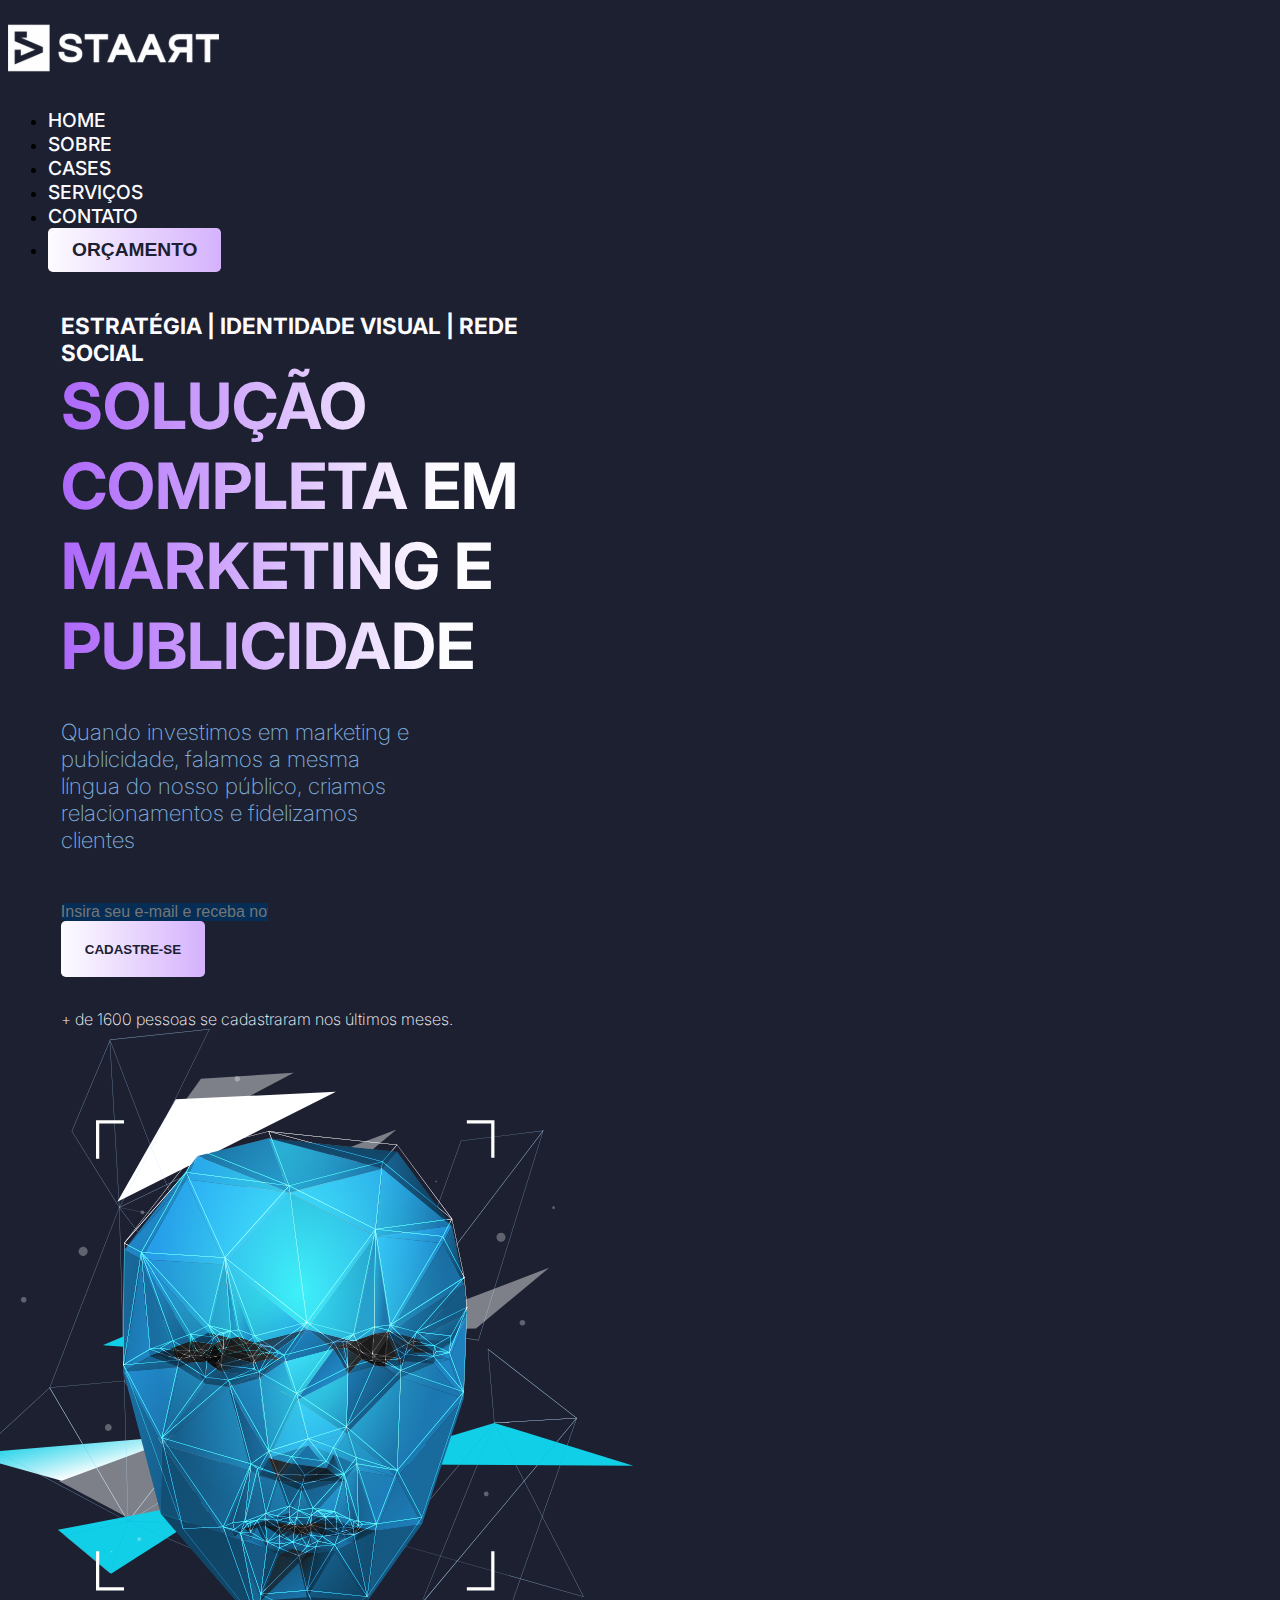
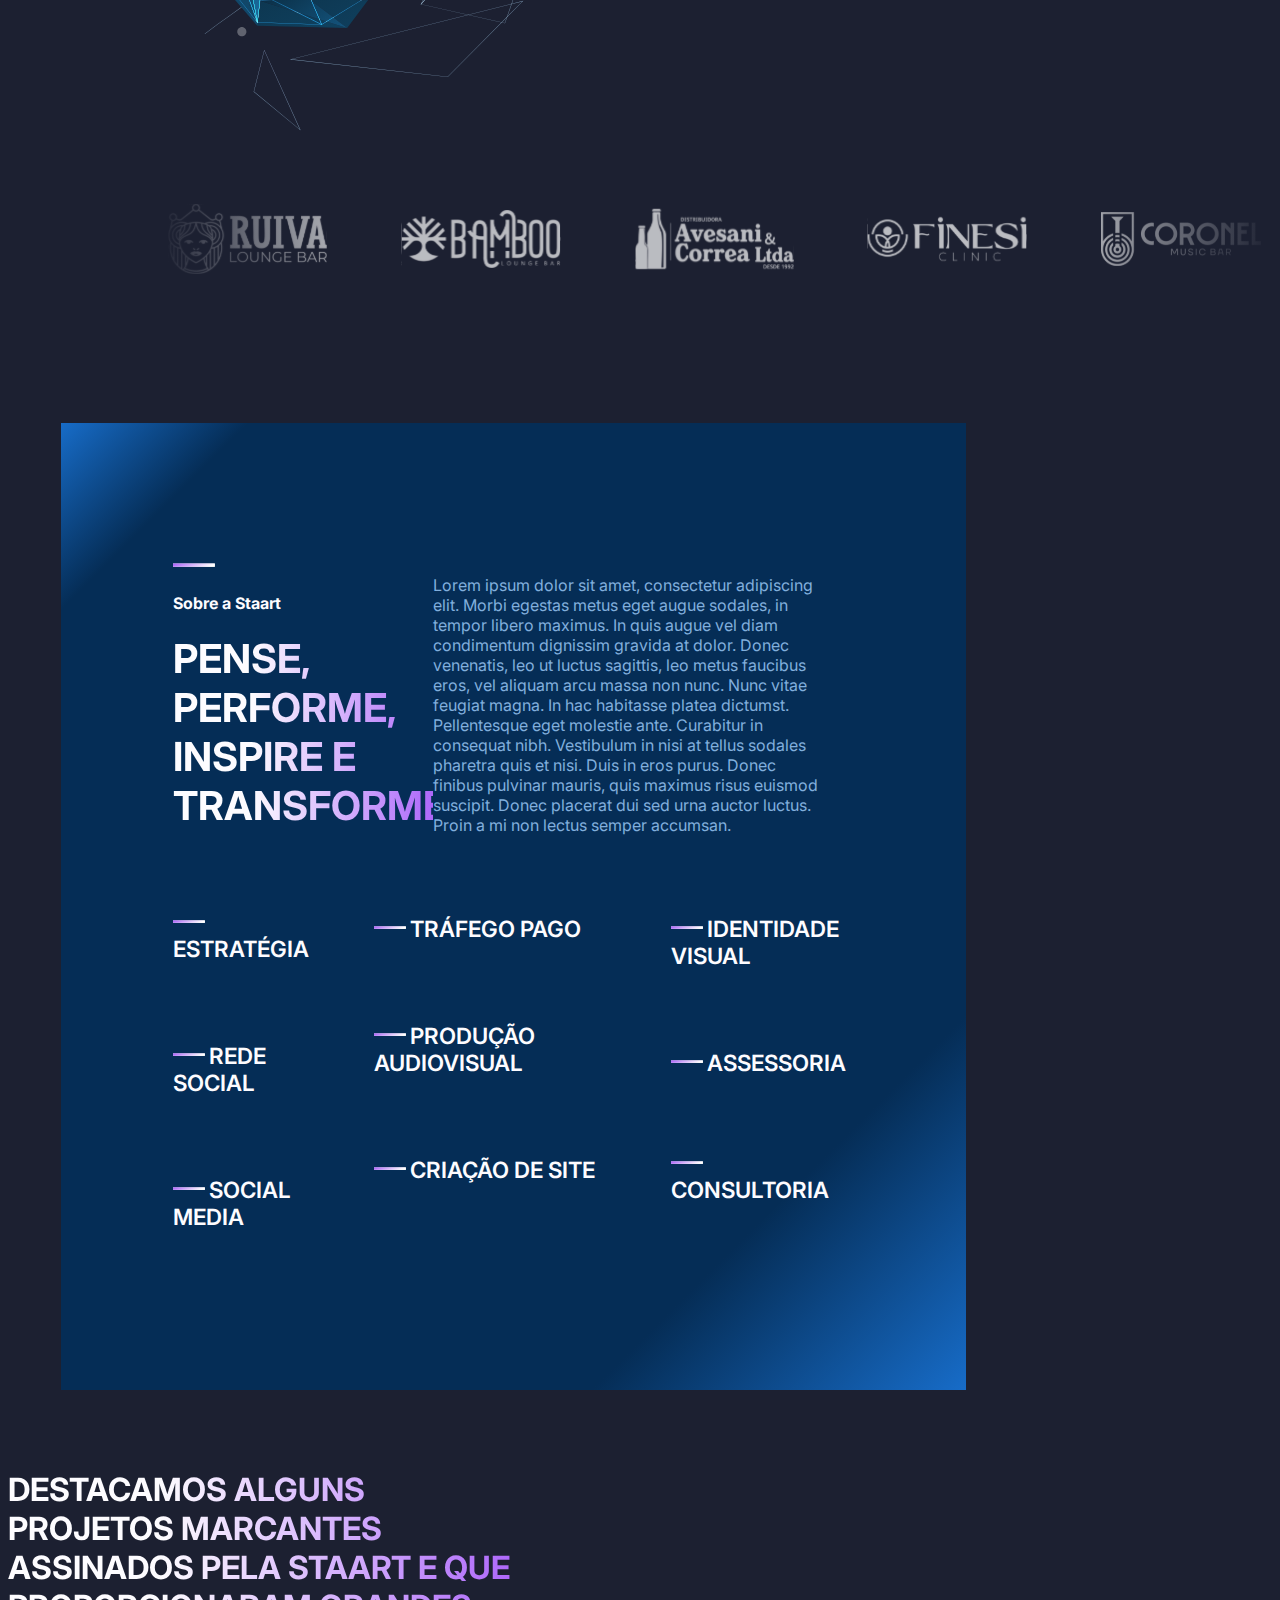
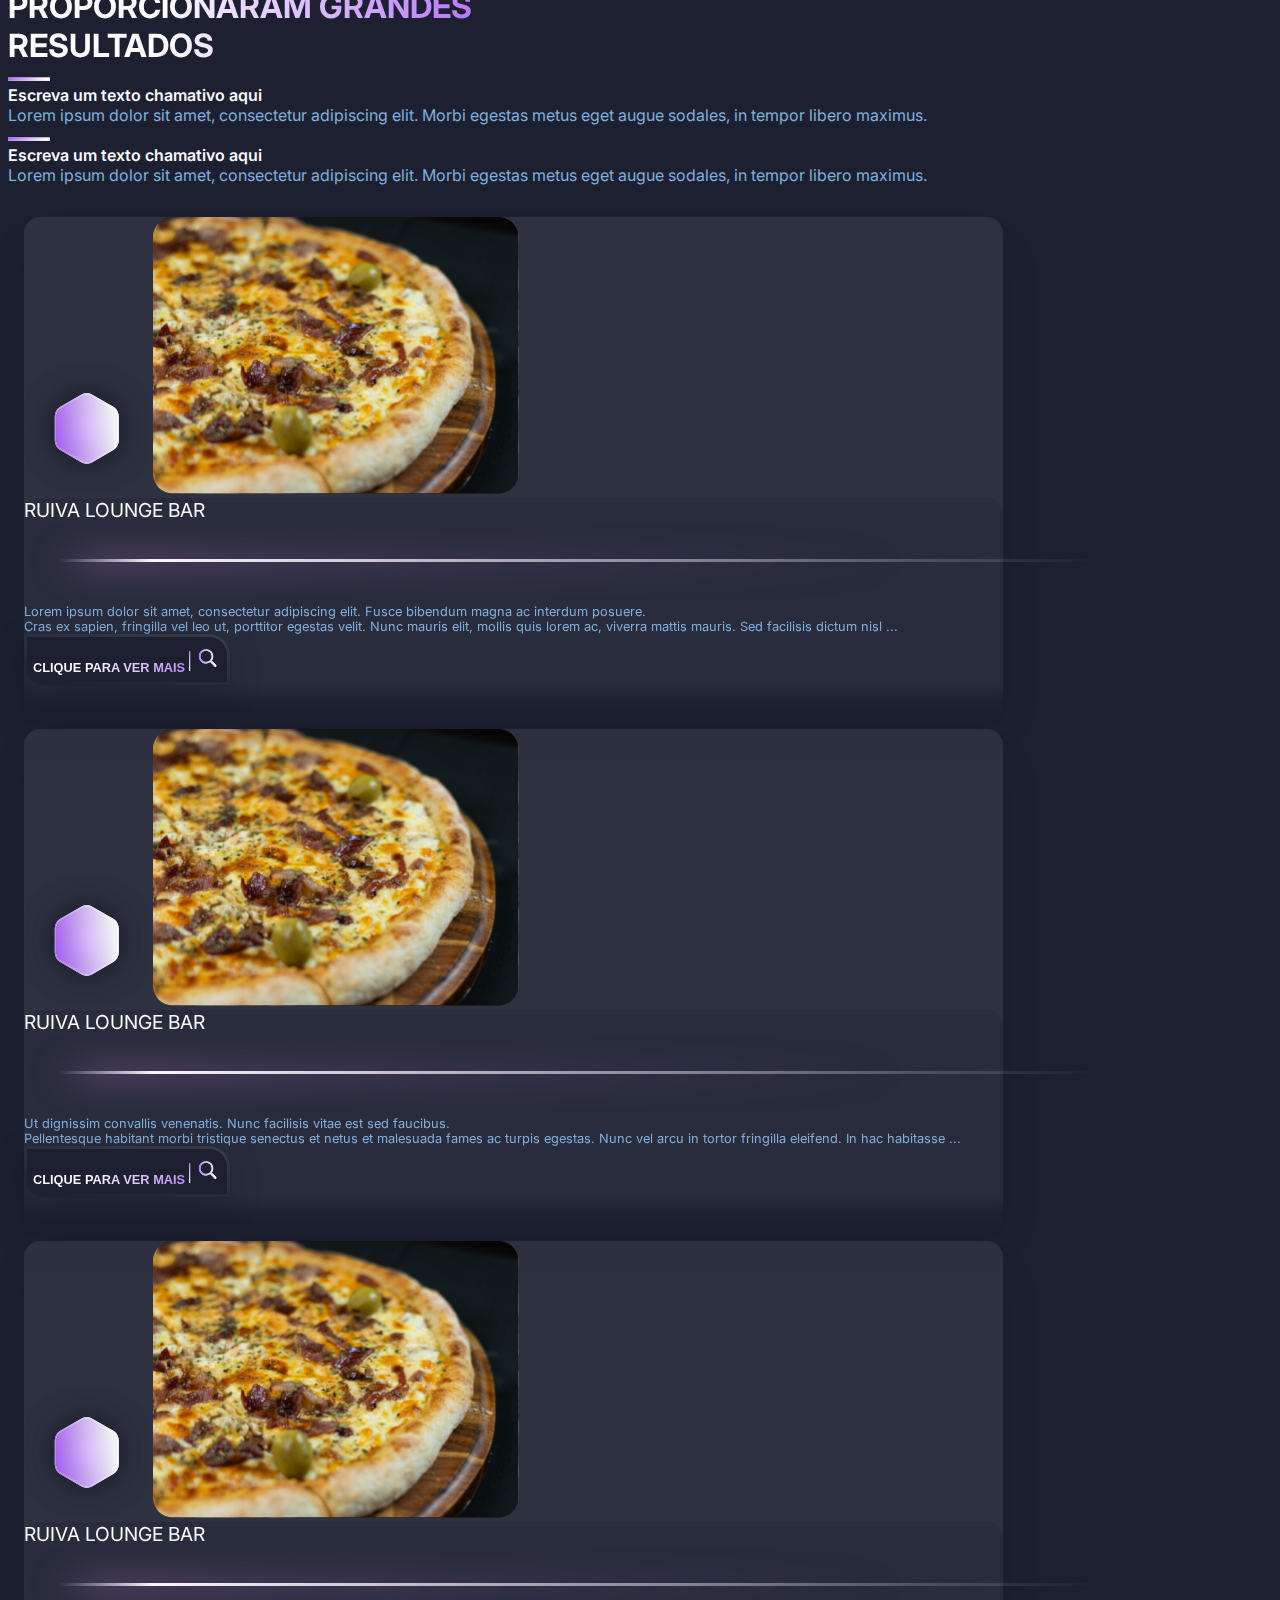
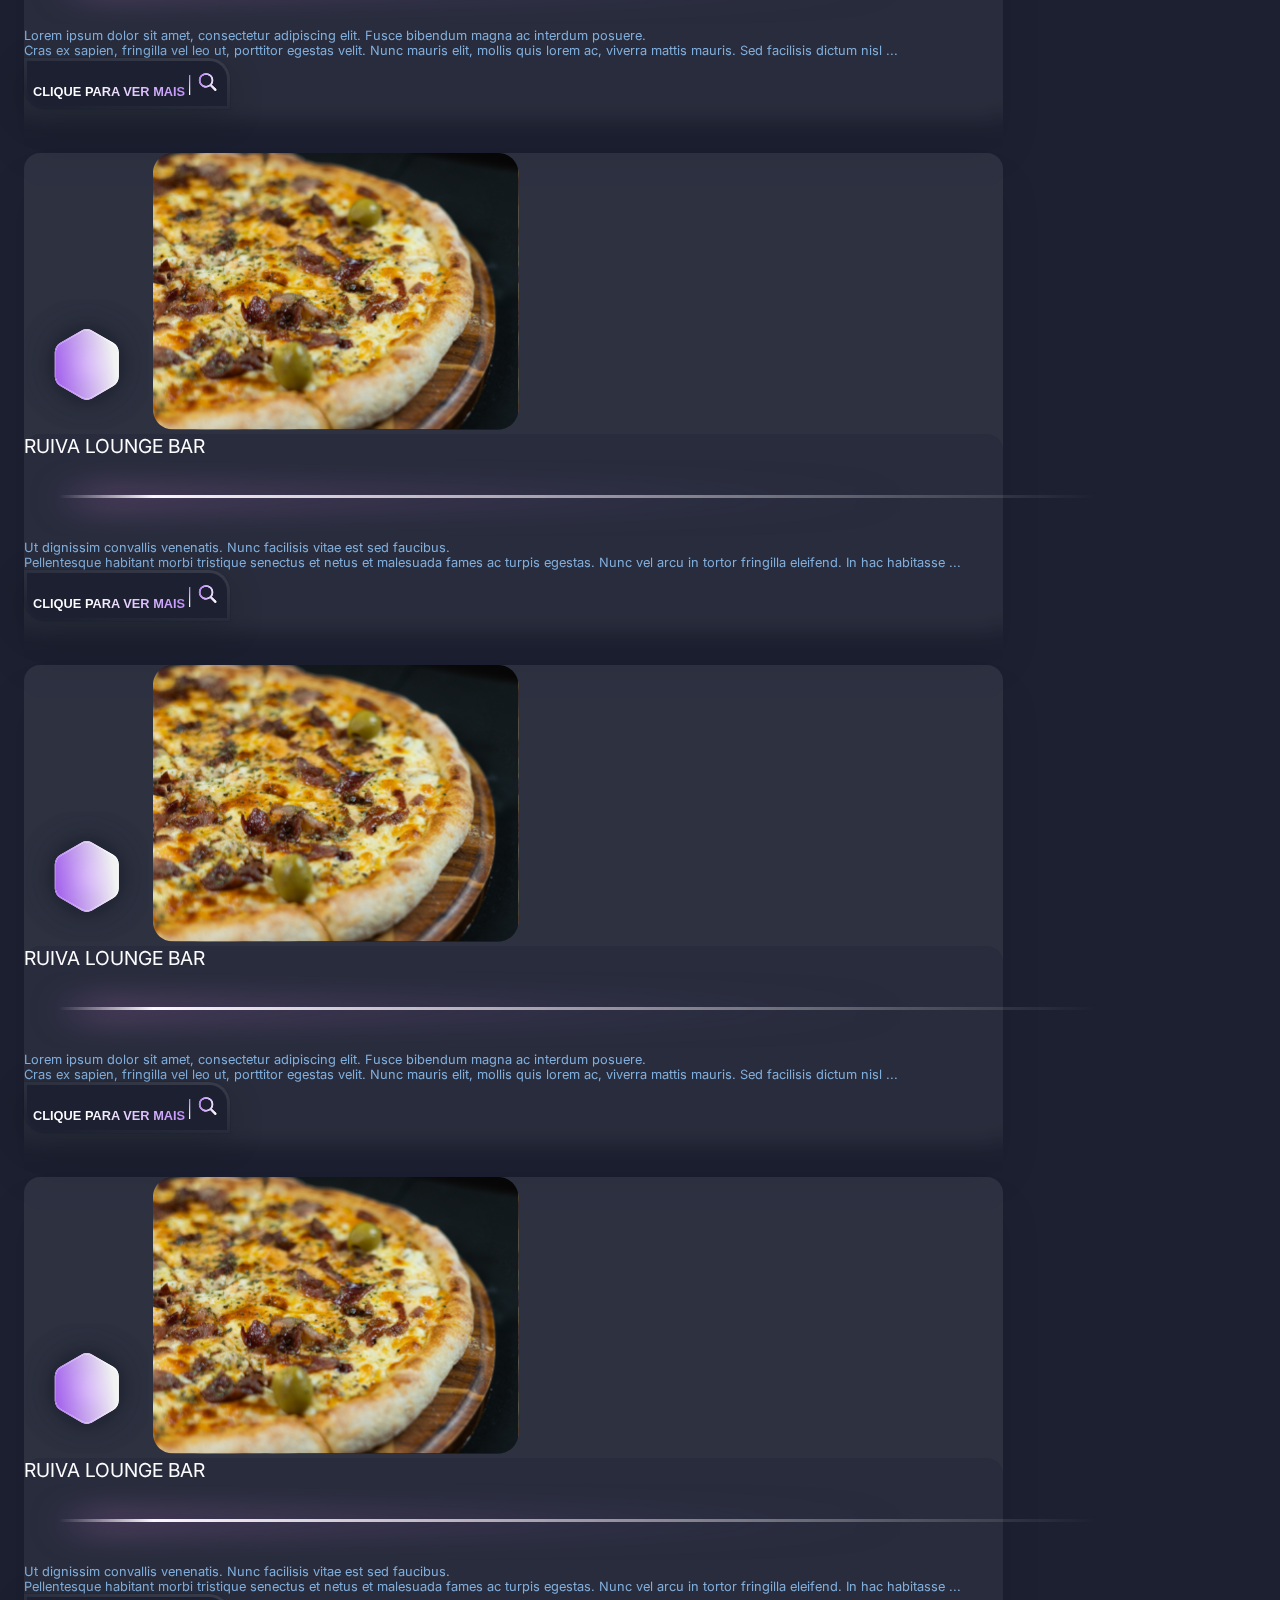
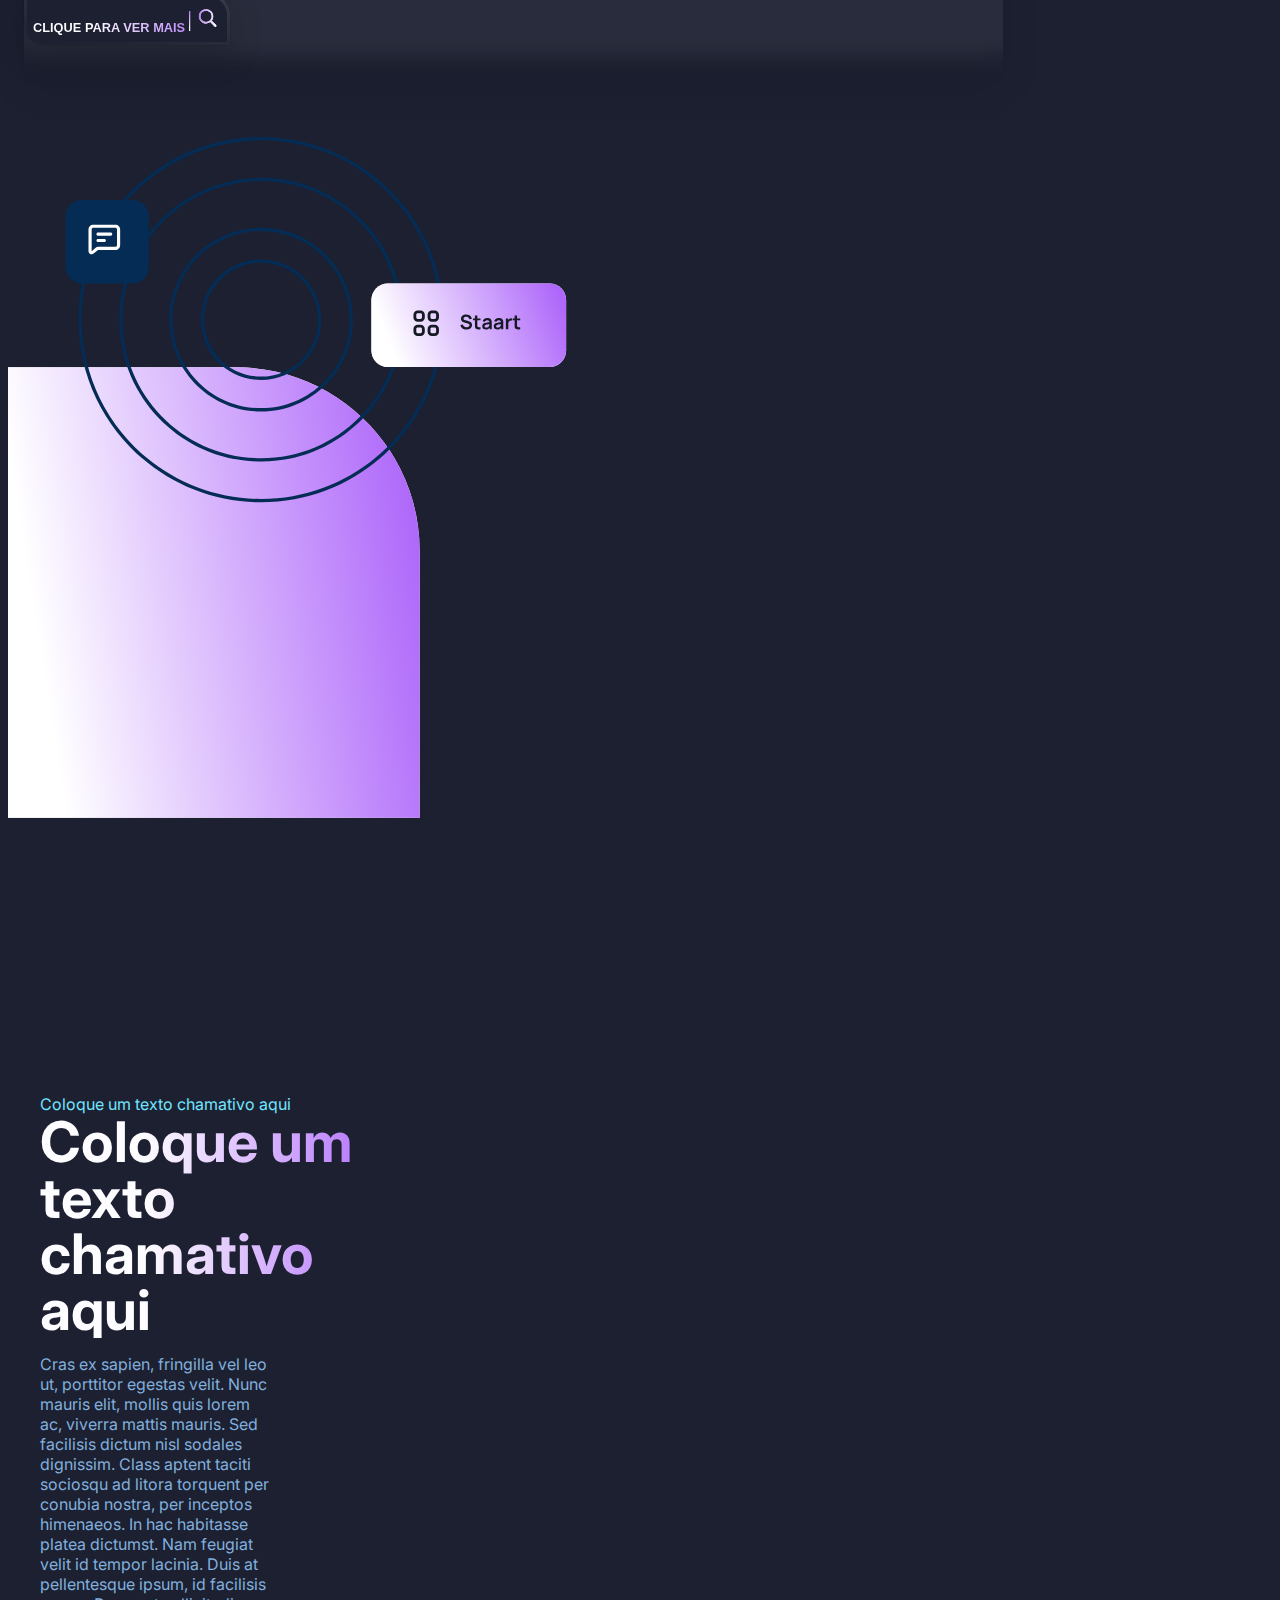
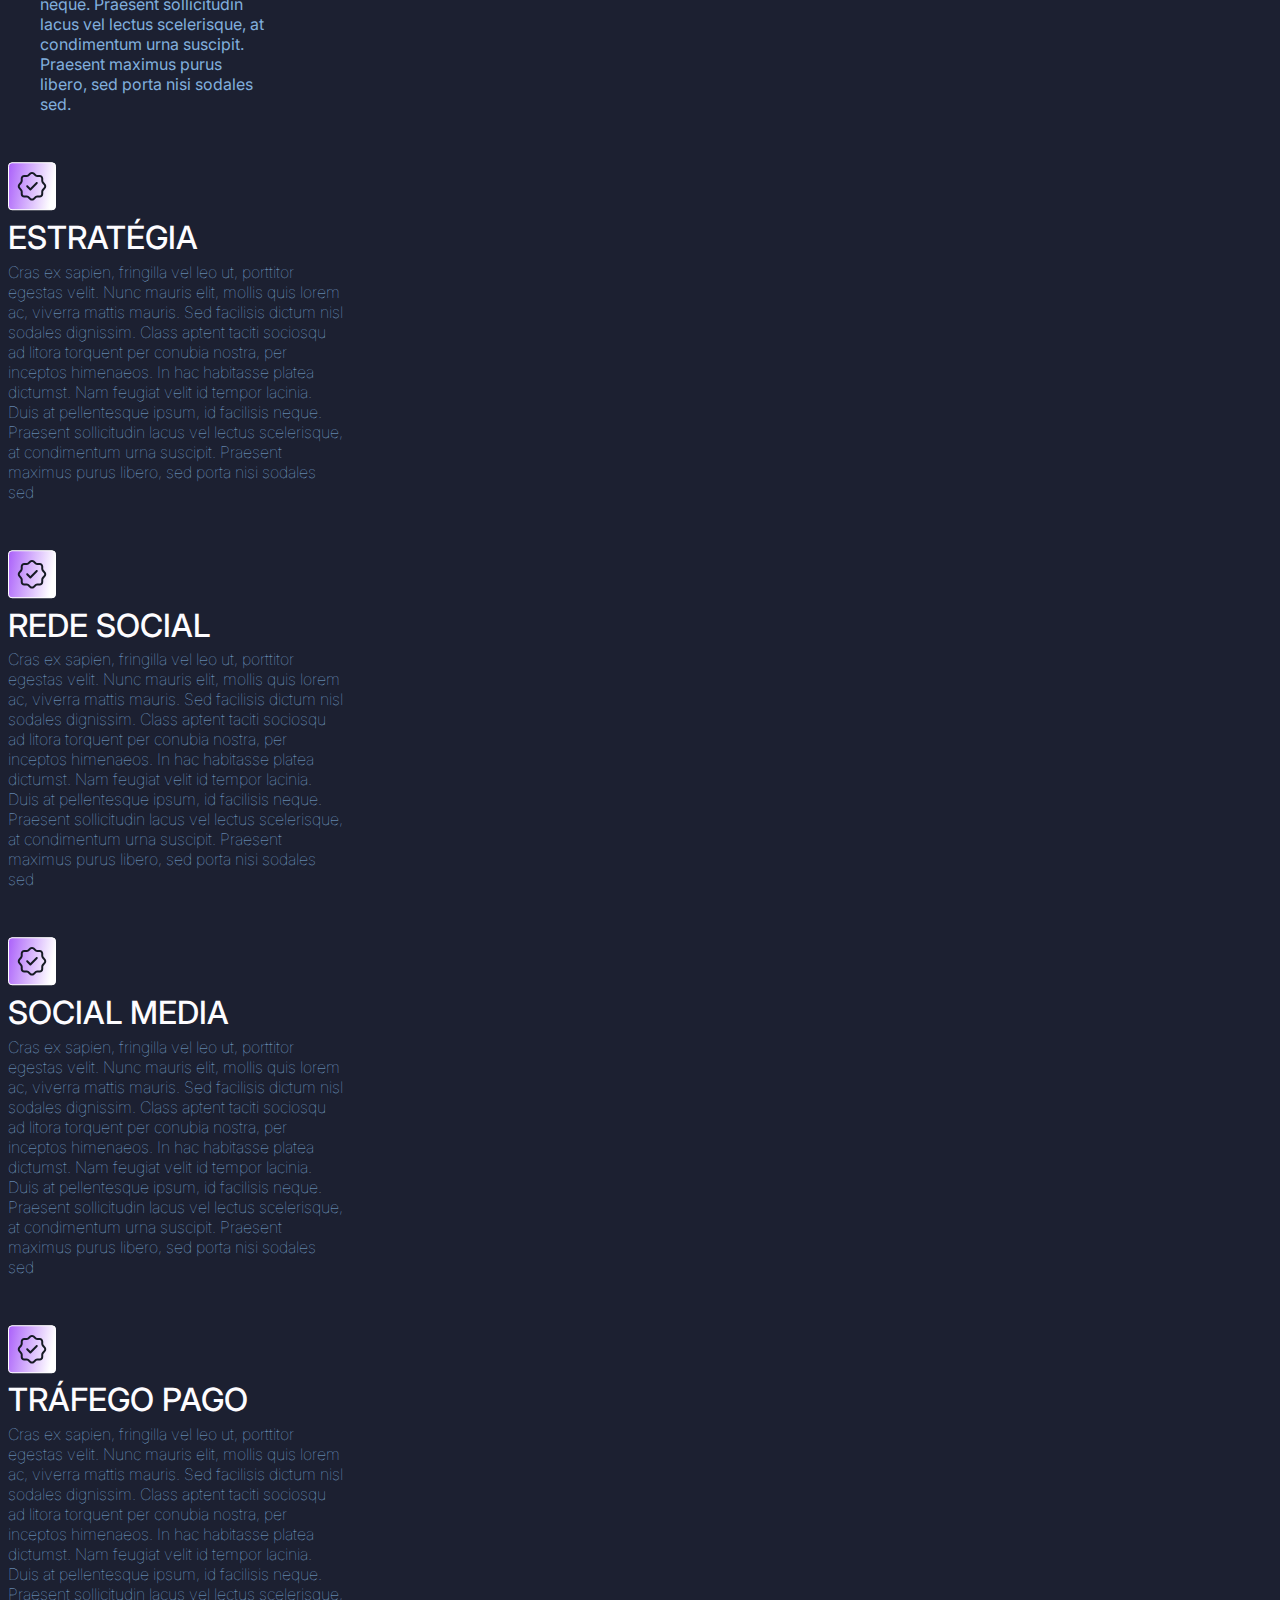
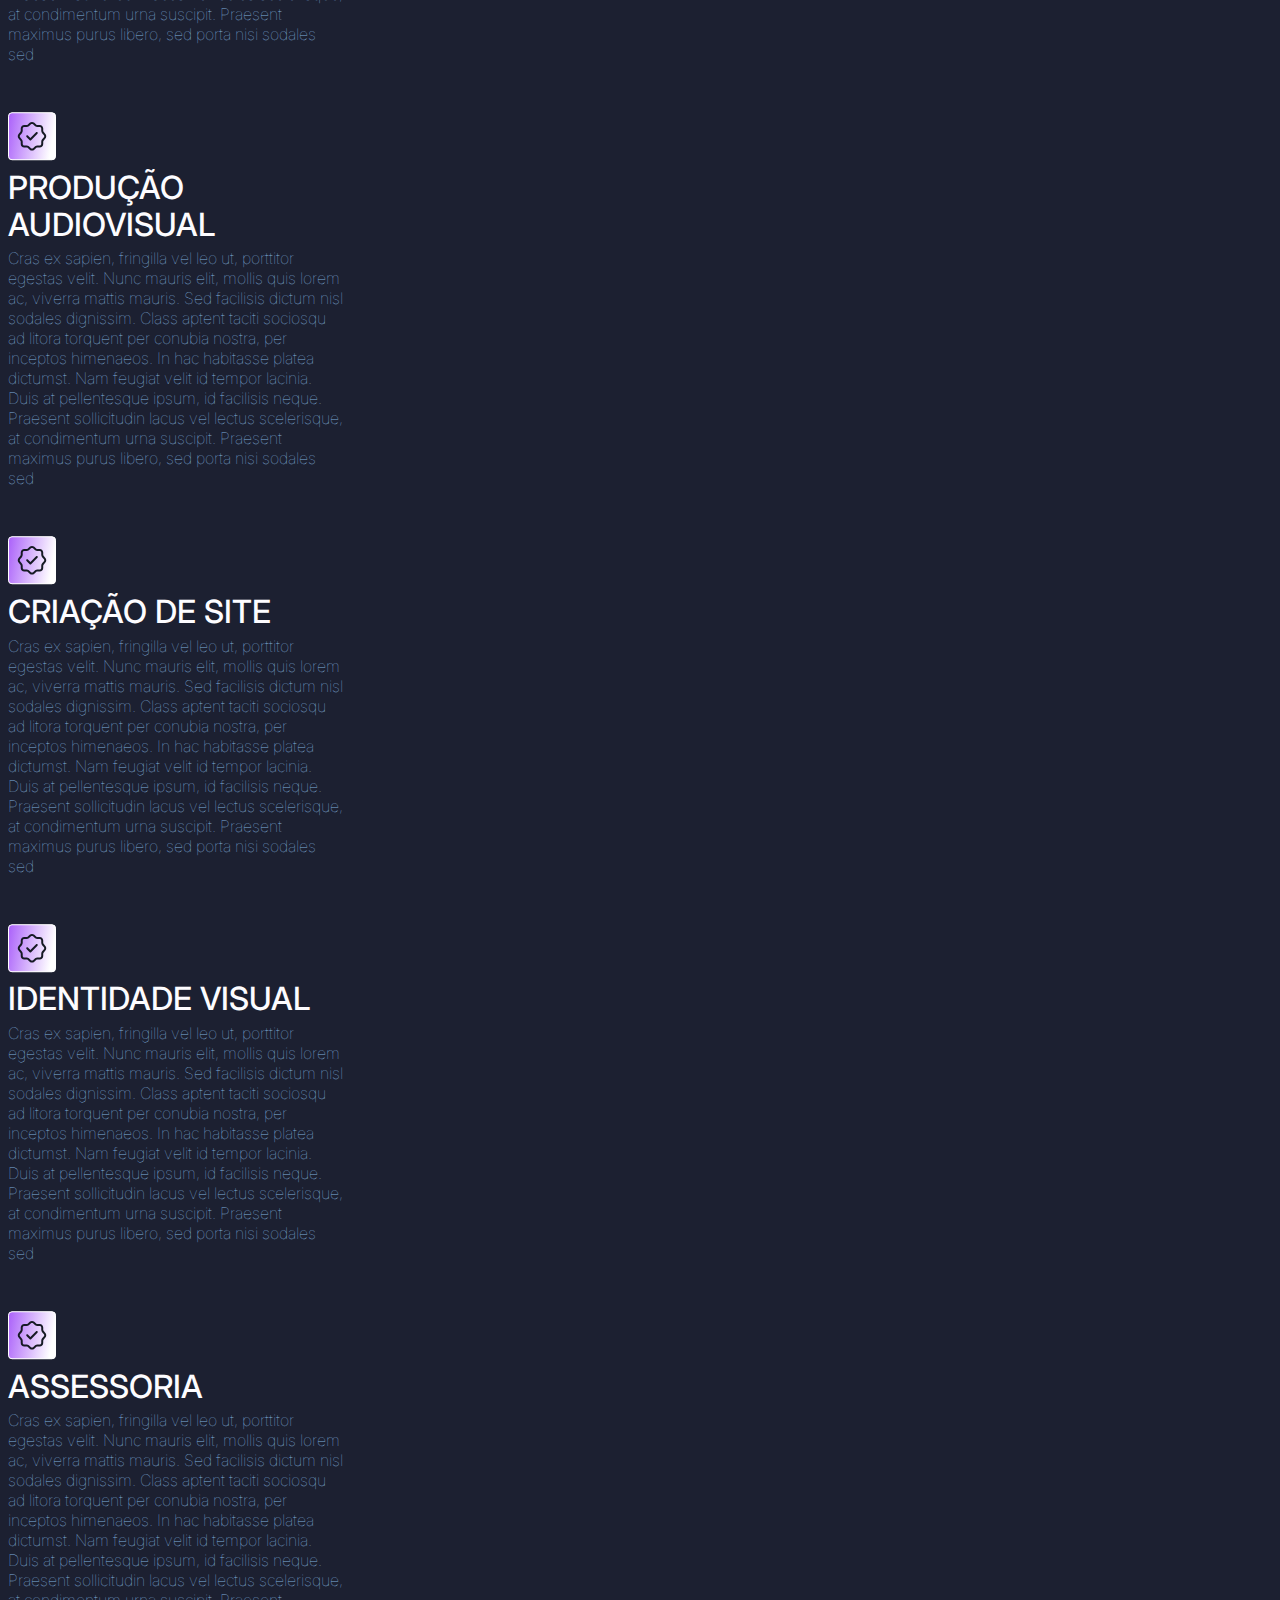
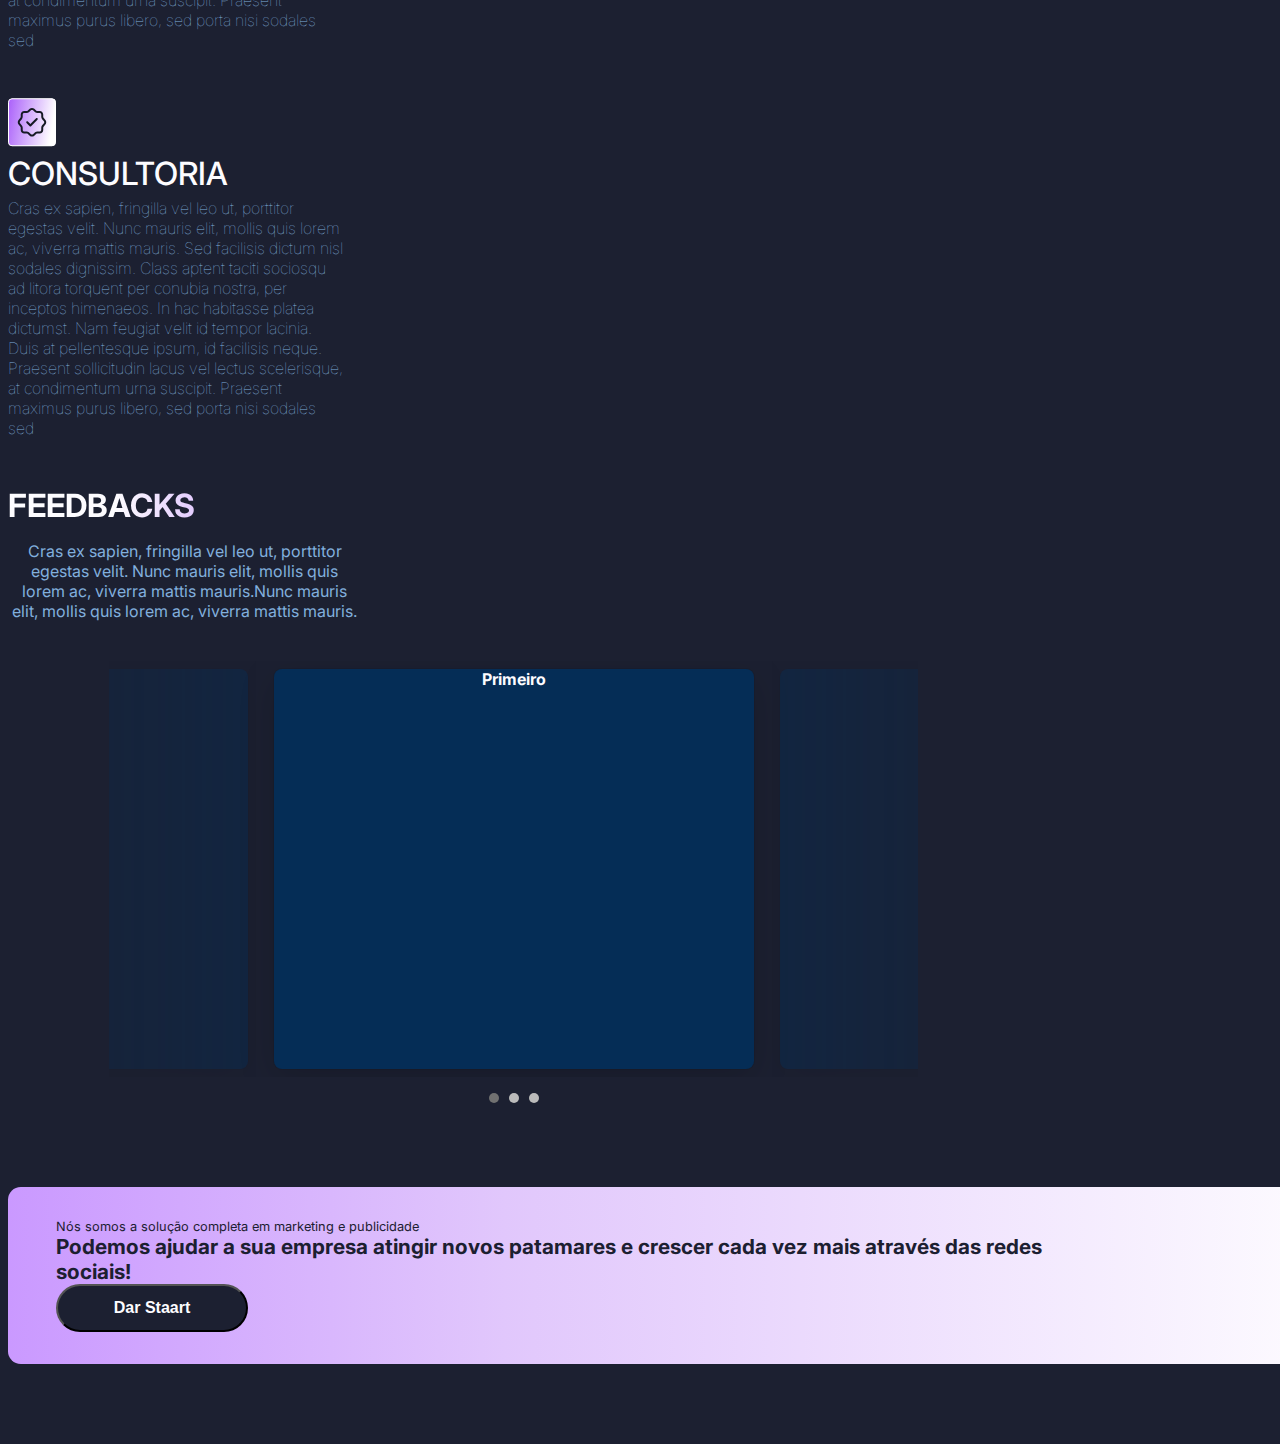
==== index.html @ 3736898d "banner resolved" ====
<!DOCTYPE html>
<html lang="en">

<head>
    <meta charset="UTF-8">
    <meta name="viewport" content="width=device-width, initial-scale=1.0">
    <title>Document</title>
    <link rel="stylesheet" href="./public/css/style.css">
    <link href="https://cdn.jsdelivr.net/npm/bootstrap@5.3.2/dist/css/bootstrap.min.css" rel="stylesheet"
        integrity="sha384-T3c6CoIi6uLrA9TneNEoa7RxnatzjcDSCmG1MXxSR1GAsXEV/Dwwykc2MPK8M2HN" crossorigin="anonymous">
    <link rel="preconnect" href="https://fonts.googleapis.com">
    <link rel="preconnect" href="https://fonts.gstatic.com" crossorigin>
    <link href="https://fonts.googleapis.com/css2?family=Inter:slnt,wght@-10..0,100..900&display=swap" rel="stylesheet">

</head>

<body class="d-flex justify-content-center w-100">

    <main class="d-flex flex-column">
        <header class="container-fluid">
            <div class="row">
                <div class="col col-sm-6 w-100">
                    <nav class="navbar navbar-expand-lg justify-content-center w-100">
                        <a class="navbar-brand main-logo" href="#"><img src="./public/img/logoStaart.svg" alt=""></a>
                        <ul class="navbar-nav mb-2 mb-lg-0 d-flex align-items-center w-75">
                            <li class="nav-item mx-auto my-1"><a class="nav-link" href="#">HOME</a></li>
                            <li class="nav-item mx-auto my-1"><a class="nav-link" href="#">SOBRE</a></li>
                            <li class="nav-item mx-auto my-1"><a class="nav-link" href="#">CASES</a></li>
                            <li class="nav-item mx-auto my-1"><a class="nav-link" href="#">SERVIÇOS</a></li>
                            <li class="nav-item mx-auto my-1"><a class="nav-link" href="#">CONTATO</a></li>
                            <li class="nav-item mx-auto my-2"><button class="btn-grad ">ORÇAMENTO</button></li>
                        </ul>
                    </nav>
                </div>
            </div>
        </header>
        <section class="home container-fluid">
            <div class="row w-100">
                <div class="col col-sm-6 w-100">

                    <div class="row justify-content-center">
                        <div class="text d-flex justify-content-center flex-column">
                            <p class="keywords">ESTRATÉGIA | IDENTIDADE VISUAL | REDE SOCIAL</p>
                            <div class="title">SOLUÇÃO COMPLETA EM MARKETING E PUBLICIDADE</div>
                            <div class="subtext">
                                <p>Quando investimos em marketing e publicidade, falamos a mesma língua do nosso
                                    público,
                                    criamos
                                    relacionamentos e fidelizamos clientes</p>
                            </div>
                            <div class="register row flex-row">
                                <input class="flex-grow-1" type="email"
                                    placeholder="Insira seu e-mail e receba novidades">
                                <button id="btn-register" class="register btn-grad">Cadastre-se</button>
                            </div>
                            <div class="total-registers d-flex align-items-center">
                                <img src="./public/img/registers.svg" alt="">
                                <p class="mb-0 ms-2">+ de 1600 pessoas se cadastraram nos últimos meses.</p>
                            </div>
                        </div>
                        <div class="image">
                            <img src="./public/img/rosto.svg" alt="">
                        </div>
                    </div>


                    <div id="clients" class="container-fluid d-flex justify-content-center">
                        <div class="slider2 row">
                            <div class="slide-track2">
                                <div class="slide2">
                                    <img src="public/img/ruivaLogo.svg" alt="Ruiva Lounge Bar Logo" />
                                </div>
                                <div class="slide2">
                                    <img src="public/img/bambooLogo.svg" alt="Bamboo Lounge Bar Logo" />
                                </div>
                                <div class="slide2">
                                    <img src="public/img/avesaniLogo.svg" alt="Avesani Correa Logo" />
                                </div>
                                <div class="slide2">
                                    <img src="public/img/finesiLogo.svg" alt="Finesi Clinic Logo" />
                                </div>
                                <div class="slide2">
                                    <img src="public/img/coronelLogo.svg" alt="Coronel Logo" />
                                </div>
                                <div class="slide2">
                                    <img src="public/img/ruivaLogo.svg" alt="Ruiva Lounge Bar Logo" />
                                </div>
                                <div class="slide2">
                                    <img src="public/img/bambooLogo.svg" alt="Bamboo Lounge Bar Logo" />
                                </div>
                                <div class="slide2">
                                    <img src="public/img/avesaniLogo.svg" alt="Avesani Correa Logo" />
                                </div>
                                <div class="slide2">
                                    <img src="public/img/finesiLogo.svg" alt="Finesi Clinic Logo" />
                                </div>
                                <div class="slide2">
                                    <img src="public/img/coronelLogo.svg" alt="Coronel Logo" />
                                </div>
                                <div class="slide2">
                                    <img src="public/img/ruivaLogo.svg" alt="Ruiva Lounge Bar Logo" />
                                </div>
                                <div class="slide2">
                                    <img src="public/img/bambooLogo.svg" alt="Bamboo Lounge Bar Logo" />
                                </div>
                                <div class="slide2">
                                    <img src="public/img/avesaniLogo.svg" alt="Avesani Correa Logo" />
                                </div>
                                <div class="slide2">
                                    <img src="public/img/finesiLogo.svg" alt="Finesi Clinic Logo" />
                                </div>
                                <div class="slide2">
                                    <img src="public/img/coronelLogo.svg" alt="Coronel Logo" />
                                </div>


                            </div>
                        </div>
                    </div>
        </section>
        <section class="about container-fluid">
            <div class="about-title">
                <div class="me-5">
                    <img src="./public/img/bar.svg" alt="">
                    <h4>Sobre a Staart</h4>
                    <p class="moto stripedText">PENSE, PERFORME, INSPIRE E TRANSFORME!</p>
                </div>
                <p>Lorem ipsum dolor sit amet, consectetur adipiscing elit. Morbi egestas metus eget augue sodales, in
                    tempor libero maximus. In quis augue vel diam condimentum dignissim gravida at dolor. Donec
                    venenatis, leo ut luctus sagittis, leo metus faucibus eros, vel aliquam arcu massa non nunc. Nunc
                    vitae feugiat magna. In hac habitasse platea dictumst. Pellentesque eget molestie ante. Curabitur in
                    consequat nibh. Vestibulum in nisi at tellus sodales pharetra quis et nisi. Duis in eros purus.
                    Donec finibus pulvinar mauris, quis maximus risus euismod suscipit. Donec placerat dui sed urna
                    auctor luctus. Proin a mi non lectus semper accumsan.</p>
            </div>
            <div class="keywords">
                <div class="keyword-row d-flex flex-column">
                    <div class="keyword d-flex flex-column">
                        <img src="./public/img/bar.svg" alt="">
                        <span>ESTRATÉGIA</span>
                    </div>
                    <div class="keyword d-flex flex-column">
                        <img src="./public/img/bar.svg" alt="">
                        <span>REDE SOCIAL</span>
                    </div>
                    <div class="keyword d-flex flex-column">
                        <img src="./public/img/bar.svg" alt="">
                        <span>SOCIAL MEDIA</span>
                    </div>
                </div>
                <div class="keyword-row d-flex flex-column">
                    <div class="keyword d-flex flex-column">
                        <img src="./public/img/bar.svg" alt="">
                        <span>TRÁFEGO PAGO</span>
                    </div>
                    <div class="keyword d-flex flex-column">
                        <img src="./public/img/bar.svg" alt="">
                        <span>PRODUÇÃO AUDIOVISUAL</span>
                    </div>
                    <div class="keyword d-flex flex-column">
                        <img src="./public/img/bar.svg" alt="">
                        <span>CRIAÇÃO DE SITE</span>
                    </div>
                </div>
                <div class="keyword-row d-flex flex-column">
                    <div class="keyword d-flex flex-column">
                        <img src="./public/img/bar.svg" alt="">
                        <span>IDENTIDADE VISUAL</span>
                    </div>
                    <div class="keyword d-flex flex-column">
                        <img src="./public/img/bar.svg" alt="">
                        <span>ASSESSORIA</span>
                    </div>
                    <div class="keyword d-flex flex-column">
                        <img src="./public/img/bar.svg" alt="">
                        <span>CONSULTORIA</span>
                    </div>
                </div>
            </div>
        </section>
        
        <section id="cases" class="container-fluid mb-5">
            <div class="cases-text row">
                <div class="title">
                    <p class="stripedText">DESTACAMOS ALGUNS PROJETOS MARCANTES ASSINADOS PELA STAART E QUE
                        PROPORCIONARAM GRANDES RESULTADOS
                    </p>
                </div>
                <div>
                    <div class="row justify-content-evenly">
                        <span>
                            <img src="./public/img/bar.svg" alt="">
                            <p>Escreva um texto chamativo aqui</p>
                        </span>
                        <p class="subtext align-self-center">Lorem ipsum dolor sit amet, consectetur
                            adipiscing elit. Morbi egestas metus eget augue sodales,
                            in tempor libero maximus.</p>
                    </div>
                    <div class="row justify-content-evenly">
                        <span>
                            <img src="./public/img/bar.svg" alt="">
                            <p>Escreva um texto chamativo aqui</p>
                        </span>
                        <p class="subtext align-self-center">Lorem ipsum dolor sit amet, consectetur
                            adipiscing elit. Morbi egestas metus eget augue sodales,
                            in tempor libero maximus.</p>
                    </div>
                </div>
            </div>
            <div class="cards row justify-content-center">

                <div class="card align-items-end">
                    <img class="card-icon z-3 position-absolute" src="public/img/hexaIcon.svg" alt="">
                    <img class="card-image w-100" src="public/img/examplePhoto.svg" alt="">
                    <div class="card-b position-absolute p-4 d-flex flex-column">
                        <span class="title fw-semibold">RUIVA LOUNGE BAR</span>
                        <img src="public/img/cardLine.svg" alt="" class="py-2">
                        <div class="card-text">
                            <p class="text-start">Lorem ipsum dolor sit amet, consectetur adipiscing elit. Fusce
                                bibendum magna ac interdum posuere. </p>
                            <p class="text-start">Cras ex sapien, fringilla vel leo ut, porttitor egestas velit. Nunc
                                mauris elit, mollis quis lorem ac, viverra mattis mauris. Sed facilisis dictum nisl
                                sodales dignissim. Class aptent taciti sociosqu ad litora torquent per conubia nostra,
                                per inceptos himenaeos. In hac habitasse platea dictumst. Nam feugiat velit id tempor
                                lacinia. Duis at pellentesque ipsum, id facilisis neque. Praesent sollicitudin lacus vel
                                lectus scelerisque, at condimentum urna suscipit. Praesent maximus purus libero, sed
                                porta nisi sodales sed.</p>
                        </div>
                        <button class="card-button position-absolute"><a href="#" class="p-4">CLIQUE PARA VER MAIS <img
                                    src="public/img/verticalBar.svg" alt="" class="px-2"> <img src="public/img/lens.svg"
                                    alt=""></a></button>
                    </div>
                </div>
                <div class="card align-items-end">
                    <img class="card-icon z-3 position-absolute" src="public/img/hexaIcon.svg" alt="">
                    <img class="card-image w-100" src="public/img/examplePhoto.svg" alt="">
                    <div class="card-b position-absolute p-4 d-flex flex-column">
                        <span class="title fw-semibold">RUIVA LOUNGE BAR</span>
                        <img src="public/img/cardLine.svg" alt="" class="py-2">
                        <div class="card-text">
                            <p class="text-start">Ut dignissim convallis venenatis. Nunc facilisis vitae est sed
                                faucibus. </p>
                            <p class="text-start"> Pellentesque habitant morbi tristique senectus et netus et malesuada
                                fames ac turpis egestas. Nunc vel arcu in tortor fringilla eleifend. In hac habitasse
                                platea dictumst. Nam feugiat velit id tempor
                                lacinia. Duis at pellentesque ipsum, id facilisis neque. Praesent sollicitudin lacus vel
                                lectus scelerisque, at condimentum urna suscipit. Praesent maximus purus libero, sed
                                porta nisi sodales sed.</p>
                        </div>
                        <button class="card-button position-absolute"><a href="#" class="p-4">CLIQUE PARA VER MAIS <img
                                    src="public/img/verticalBar.svg" alt="" class="px-2"> <img src="public/img/lens.svg"
                                    alt=""></a></button>
                    </div>
                </div>

                <div class="card align-items-end">
                    <img class="card-icon z-3 position-absolute" src="public/img/hexaIcon.svg" alt="">
                    <img class="card-image w-100" src="public/img/examplePhoto.svg" alt="">
                    <div class="card-b position-absolute p-4 d-flex flex-column">
                        <span class="title fw-semibold">RUIVA LOUNGE BAR</span>
                        <img src="public/img/cardLine.svg" alt="" class="py-2">
                        <div class="card-text">
                            <p class="text-start">Lorem ipsum dolor sit amet, consectetur adipiscing elit. Fusce
                                bibendum magna ac interdum posuere. </p>
                            <p class="text-start">Cras ex sapien, fringilla vel leo ut, porttitor egestas velit. Nunc
                                mauris elit, mollis quis lorem ac, viverra mattis mauris. Sed facilisis dictum nisl
                                sodales dignissim. Class aptent taciti sociosqu ad litora torquent per conubia nostra,
                                per inceptos himenaeos. In hac habitasse platea dictumst. Nam feugiat velit id tempor
                                lacinia. Duis at pellentesque ipsum, id facilisis neque. Praesent sollicitudin lacus vel
                                lectus scelerisque, at condimentum urna suscipit. Praesent maximus purus libero, sed
                                porta nisi sodales sed.</p>
                        </div>
                        <button class="card-button position-absolute"><a href="#" class="p-4">CLIQUE PARA VER MAIS <img
                                    src="public/img/verticalBar.svg" alt="" class="px-2"> <img src="public/img/lens.svg"
                                    alt=""></a></button>
                    </div>
                </div>
                <div class="card align-items-end">
                    <img class="card-icon z-3 position-absolute" src="public/img/hexaIcon.svg" alt="">
                    <img class="card-image w-100" src="public/img/examplePhoto.svg" alt="">
                    <div class="card-b position-absolute p-4 d-flex flex-column">
                        <span class="title fw-semibold">RUIVA LOUNGE BAR</span>
                        <img src="public/img/cardLine.svg" alt="" class="py-2">
                        <div class="card-text">
                            <p class="text-start">Ut dignissim convallis venenatis. Nunc facilisis vitae est sed
                                faucibus. </p>
                            <p class="text-start"> Pellentesque habitant morbi tristique senectus et netus et malesuada
                                fames ac turpis egestas. Nunc vel arcu in tortor fringilla eleifend. In hac habitasse
                                platea dictumst. Nam feugiat velit id tempor
                                lacinia. Duis at pellentesque ipsum, id facilisis neque. Praesent sollicitudin lacus vel
                                lectus scelerisque, at condimentum urna suscipit. Praesent maximus purus libero, sed
                                porta nisi sodales sed.</p>
                        </div>
                        <button class="card-button position-absolute"><a href="#" class="p-4">CLIQUE PARA VER MAIS <img
                                    src="public/img/verticalBar.svg" alt="" class="px-2"> <img src="public/img/lens.svg"
                                    alt=""></a></button>
                    </div>
                </div>

                <div class="card align-items-end">
                    <img class="card-icon z-3 position-absolute" src="public/img/hexaIcon.svg" alt="">
                    <img class="card-image w-100" src="public/img/examplePhoto.svg" alt="">
                    <div class="card-b position-absolute p-4 d-flex flex-column">
                        <span class="title fw-semibold">RUIVA LOUNGE BAR</span>
                        <img src="public/img/cardLine.svg" alt="" class="py-2">
                        <div class="card-text">
                            <p class="text-start">Lorem ipsum dolor sit amet, consectetur adipiscing elit. Fusce
                                bibendum magna ac interdum posuere. </p>
                            <p class="text-start">Cras ex sapien, fringilla vel leo ut, porttitor egestas velit. Nunc
                                mauris elit, mollis quis lorem ac, viverra mattis mauris. Sed facilisis dictum nisl
                                sodales dignissim. Class aptent taciti sociosqu ad litora torquent per conubia nostra,
                                per inceptos himenaeos. In hac habitasse platea dictumst. Nam feugiat velit id tempor
                                lacinia. Duis at pellentesque ipsum, id facilisis neque. Praesent sollicitudin lacus vel
                                lectus scelerisque, at condimentum urna suscipit. Praesent maximus purus libero, sed
                                porta nisi sodales sed.</p>
                        </div>
                        <button class="card-button position-absolute"><a href="#" class="p-4">CLIQUE PARA VER MAIS <img
                                    src="public/img/verticalBar.svg" alt="" class="px-2"> <img src="public/img/lens.svg"
                                    alt=""></a></button>
                    </div>
                </div>
                <div class="card align-items-end">
                    <img class="card-icon z-3 position-absolute" src="public/img/hexaIcon.svg" alt="">
                    <img class="card-image w-100" src="public/img/examplePhoto.svg" alt="">
                    <div class="card-b position-absolute p-4 d-flex flex-column">
                        <span class="title fw-semibold">RUIVA LOUNGE BAR</span>
                        <img src="public/img/cardLine.svg" alt="" class="py-2">
                        <div class="card-text">
                            <p class="text-start">Ut dignissim convallis venenatis. Nunc facilisis vitae est sed
                                faucibus. </p>
                            <p class="text-start"> Pellentesque habitant morbi tristique senectus et netus et malesuada
                                fames ac turpis egestas. Nunc vel arcu in tortor fringilla eleifend. In hac habitasse
                                platea dictumst. Nam feugiat velit id tempor
                                lacinia. Duis at pellentesque ipsum, id facilisis neque. Praesent sollicitudin lacus vel
                                lectus scelerisque, at condimentum urna suscipit. Praesent maximus purus libero, sed
                                porta nisi sodales sed.</p>
                        </div>
                        <button class="card-button position-absolute"><a href="#" class="p-4">CLIQUE PARA VER MAIS <img
                                    src="public/img/verticalBar.svg" alt="" class="px-2"> <img src="public/img/lens.svg"
                                    alt=""></a></button>
                    </div>
                </div>
        </section>
        <section id="services" class="container-fluid align-self-center">
            <div class="title-box row">
                <img src="public/img/featureImage.svg" alt="">
                <div class="text d-flex flex-column">
                    <p class="services-mini-text">Coloque um texto chamativo aqui</p>
                    <p class="stripedText title">Coloque um texto chamativo aqui</p>
                    <p>Cras ex sapien, fringilla vel leo ut, porttitor egestas velit. Nunc
                        mauris elit, mollis quis lorem ac, viverra mattis mauris. Sed facilisis dictum nisl
                        sodales dignissim. Class aptent taciti sociosqu ad litora torquent per conubia nostra,
                        per inceptos himenaeos. In hac habitasse platea dictumst. Nam feugiat velit id tempor
                        lacinia. Duis at pellentesque ipsum, id facilisis neque. Praesent sollicitudin lacus vel
                        lectus scelerisque, at condimentum urna suscipit. Praesent maximus purus libero, sed
                        porta nisi sodales sed.</p>
                </div>
            </div>
            <div class="items row">
                <div class="item">
                    <img src="public/img/verifiedIcon.svg" alt="">
                    <p class="item-title">ESTRATÉGIA</p>
                    <p class="item-text">Cras ex sapien, fringilla vel leo ut, porttitor egestas velit. Nunc
                        mauris elit, mollis quis lorem ac, viverra mattis mauris. Sed facilisis dictum nisl
                        sodales dignissim. Class aptent taciti sociosqu ad litora torquent per conubia nostra,
                        per inceptos himenaeos. In hac habitasse platea dictumst. Nam feugiat velit id tempor
                        lacinia. Duis at pellentesque ipsum, id facilisis neque. Praesent sollicitudin lacus vel
                        lectus scelerisque, at condimentum urna suscipit. Praesent maximus purus libero, sed
                        porta nisi sodales sed</p>
                </div>
                <div class="item">
                    <img src="public/img/verifiedIcon.svg" alt="">
                    <p class="item-title">REDE SOCIAL</p>
                    <p class="item-text">Cras ex sapien, fringilla vel leo ut, porttitor egestas velit. Nunc
                        mauris elit, mollis quis lorem ac, viverra mattis mauris. Sed facilisis dictum nisl
                        sodales dignissim. Class aptent taciti sociosqu ad litora torquent per conubia nostra,
                        per inceptos himenaeos. In hac habitasse platea dictumst. Nam feugiat velit id tempor
                        lacinia. Duis at pellentesque ipsum, id facilisis neque. Praesent sollicitudin lacus vel
                        lectus scelerisque, at condimentum urna suscipit. Praesent maximus purus libero, sed
                        porta nisi sodales sed</p>
                </div>
                <div class="item">
                    <img src="public/img/verifiedIcon.svg" alt="">
                    <p class="item-title">SOCIAL MEDIA</p>
                    <p class="item-text">Cras ex sapien, fringilla vel leo ut, porttitor egestas velit. Nunc
                        mauris elit, mollis quis lorem ac, viverra mattis mauris. Sed facilisis dictum nisl
                        sodales dignissim. Class aptent taciti sociosqu ad litora torquent per conubia nostra,
                        per inceptos himenaeos. In hac habitasse platea dictumst. Nam feugiat velit id tempor
                        lacinia. Duis at pellentesque ipsum, id facilisis neque. Praesent sollicitudin lacus vel
                        lectus scelerisque, at condimentum urna suscipit. Praesent maximus purus libero, sed
                        porta nisi sodales sed</p>
                </div>
                <div class="item">
                    <img src="public/img/verifiedIcon.svg" alt="">
                    <p class="item-title">TRÁFEGO PAGO</p>
                    <p class="item-text">Cras ex sapien, fringilla vel leo ut, porttitor egestas velit. Nunc
                        mauris elit, mollis quis lorem ac, viverra mattis mauris. Sed facilisis dictum nisl
                        sodales dignissim. Class aptent taciti sociosqu ad litora torquent per conubia nostra,
                        per inceptos himenaeos. In hac habitasse platea dictumst. Nam feugiat velit id tempor
                        lacinia. Duis at pellentesque ipsum, id facilisis neque. Praesent sollicitudin lacus vel
                        lectus scelerisque, at condimentum urna suscipit. Praesent maximus purus libero, sed
                        porta nisi sodales sed</p>
                </div>

                <div class="item">
                    <img src="public/img/verifiedIcon.svg" alt="">
                    <p class="item-title">PRODUÇÃO AUDIOVISUAL</p>
                    <p class="item-text">Cras ex sapien, fringilla vel leo ut, porttitor egestas velit. Nunc
                        mauris elit, mollis quis lorem ac, viverra mattis mauris. Sed facilisis dictum nisl
                        sodales dignissim. Class aptent taciti sociosqu ad litora torquent per conubia nostra,
                        per inceptos himenaeos. In hac habitasse platea dictumst. Nam feugiat velit id tempor
                        lacinia. Duis at pellentesque ipsum, id facilisis neque. Praesent sollicitudin lacus vel
                        lectus scelerisque, at condimentum urna suscipit. Praesent maximus purus libero, sed
                        porta nisi sodales sed</p>
                </div>

                <div class="item">
                    <img src="public/img/verifiedIcon.svg" alt="">
                    <p class="item-title">CRIAÇÃO DE SITE</p>
                    <p class="item-text">Cras ex sapien, fringilla vel leo ut, porttitor egestas velit. Nunc
                        mauris elit, mollis quis lorem ac, viverra mattis mauris. Sed facilisis dictum nisl
                        sodales dignissim. Class aptent taciti sociosqu ad litora torquent per conubia nostra,
                        per inceptos himenaeos. In hac habitasse platea dictumst. Nam feugiat velit id tempor
                        lacinia. Duis at pellentesque ipsum, id facilisis neque. Praesent sollicitudin lacus vel
                        lectus scelerisque, at condimentum urna suscipit. Praesent maximus purus libero, sed
                        porta nisi sodales sed</p>
                </div>
                <div class="item">
                    <img src="public/img/verifiedIcon.svg" alt="">
                    <p class="item-title">IDENTIDADE VISUAL</p>
                    <p class="item-text">Cras ex sapien, fringilla vel leo ut, porttitor egestas velit. Nunc
                        mauris elit, mollis quis lorem ac, viverra mattis mauris. Sed facilisis dictum nisl
                        sodales dignissim. Class aptent taciti sociosqu ad litora torquent per conubia nostra,
                        per inceptos himenaeos. In hac habitasse platea dictumst. Nam feugiat velit id tempor
                        lacinia. Duis at pellentesque ipsum, id facilisis neque. Praesent sollicitudin lacus vel
                        lectus scelerisque, at condimentum urna suscipit. Praesent maximus purus libero, sed
                        porta nisi sodales sed</p>
                </div>
                <div class="item">
                    <img src="public/img/verifiedIcon.svg" alt="">
                    <p class="item-title">ASSESSORIA</p>
                    <p class="item-text">Cras ex sapien, fringilla vel leo ut, porttitor egestas velit. Nunc
                        mauris elit, mollis quis lorem ac, viverra mattis mauris. Sed facilisis dictum nisl
                        sodales dignissim. Class aptent taciti sociosqu ad litora torquent per conubia nostra,
                        per inceptos himenaeos. In hac habitasse platea dictumst. Nam feugiat velit id tempor
                        lacinia. Duis at pellentesque ipsum, id facilisis neque. Praesent sollicitudin lacus vel
                        lectus scelerisque, at condimentum urna suscipit. Praesent maximus purus libero, sed
                        porta nisi sodales sed</p>
                </div>
                <div class="item">
                    <img src="public/img/verifiedIcon.svg" alt="">
                    <p class="item-title">CONSULTORIA</p>
                    <p class="item-text">Cras ex sapien, fringilla vel leo ut, porttitor egestas velit. Nunc
                        mauris elit, mollis quis lorem ac, viverra mattis mauris. Sed facilisis dictum nisl
                        sodales dignissim. Class aptent taciti sociosqu ad litora torquent per conubia nostra,
                        per inceptos himenaeos. In hac habitasse platea dictumst. Nam feugiat velit id tempor
                        lacinia. Duis at pellentesque ipsum, id facilisis neque. Praesent sollicitudin lacus vel
                        lectus scelerisque, at condimentum urna suscipit. Praesent maximus purus libero, sed
                        porta nisi sodales sed</p>
                </div>
            </div>
        </section>
        <section id="feedbacks" class="container-fluid d-flex flex-column">
            <div class="title-box d-flex flex-column">
                <p class="title stripedText">FEEDBACKS</p>
                <p class="subtitle">Cras ex sapien, fringilla vel leo ut, porttitor egestas velit. Nunc
                    mauris elit, mollis quis lorem ac, viverra mattis mauris.Nunc
                    mauris elit, mollis quis lorem ac, viverra mattis mauris.</p>
            </div>
            <div class="slider-container">
                <div class="slider">
                    <div class="slide">
                        <div class="card">
                            <p class="card-text">Primeiro</p>
                        </div>
                    </div>
                    <div class="slide ">
                        <div class="card">
                            <p class="card-text">Segundo</p>
                        </div>
                    </div>
                    <div class="slide">
                        <div class="card">
                            <p class="card-text">Terceiro</p>
                        </div>
                    </div>
                </div>
                <div class="slider-dots"></div>
            </div>
        </section>
        <section id="banner" class="container-fluid d-flex">
            <div class="text">
                <p>Nós somos a solução completa em marketing e publicidade</p>
                <p>Podemos ajudar a sua empresa atingir novos patamares e crescer cada vez mais através das redes
                    sociais!</p>
            </div>
            <button class="dar-start">Dar Staart</button>

        </section>


    </main>
    <script src="script.js"></script>
    <script src="https://cdn.jsdelivr.net/npm/bootstrap@5.3.2/dist/js/bootstrap.bundle.min.js"
        integrity="sha384-C6RzsynM9kWDrMNeT87bh95OGNyZPhcTNXj1NW7RuBCsyN/o0jlpcV8Qyq46cDfL"
        crossorigin="anonymous"></script>
</body>

</html>
---- public/css/style.css ----
@charset "UTF-8";
:root {
  --purple: #ad67fa;
  --blue: #81AFDD;
  --medium-blue: #176cc8;
  --white: #fdfcff;
  --dark-blue: #052D56;
  --darker-blue: #031b34;
  --black: #1c2031;
  --transparent: #eeeeee15;
}

/* General */
body {
  background-color: #1c2031 !important;
}

main {
  font-family: "Inter", sans-serif;
  font-optical-sizing: auto;
  width: 80%;
}

main p {
  margin: 0;
  padding: 0;
}

.stripedText {
  background: linear-gradient(to right, var(--white) 30%, var(--purple));
  -webkit-background-clip: text;
  -webkit-text-fill-color: transparent;
}

.btn-grad {
  background-image: linear-gradient(to right, var(--white), var(--purple));
  text-align: center;
  text-transform: uppercase;
  transition: 0.5s;
  background-size: 200% auto;
  border-radius: 0.3rem;
  border: 0;
  display: block;
  color: var(--black);
  font-weight: bold;
}

.btn-grad:hover {
  background-position: right center; /* change the direction of the change here */
  color: #fff;
  text-decoration: none;
}

/* Navbar */
header .navbar {
  margin-bottom: 2.5rem;
}

header .navbar-nav li a {
  color: var(--white);
  text-decoration: none;
  font-weight: 500;
  font-size: 1.2rem;
}

header .navbar-nav button {
  font-size: 1.2rem;
  padding: 0.7rem 1.5rem;
}

/*Home*/
@media screen and (max-width: 1080px) {
  body .home {
    margin: 0rem !important;
    display: flex;
    justify-content: center;
  }
  body .home .title {
    font-size: 1.8rem;
    line-height: 2rem;
  }
  body .home .text {
    width: 100%;
  }
  body .home .keywords {
    font-size: 0.8rem;
  }
  body .home .subtext {
    color: var(--blue);
    margin-right: 0;
    margin-bottom: 2rem;
  }
  body .home p {
    font-size: 1rem;
    font-weight: 200;
    text-rendering: optimizeLegibility;
  }
  body .register {
    justify-content: center;
  }
  body .home .register input {
    height: 3rem;
    font-size: 0.8rem;
    margin: 0 0 0.5rem 0;
  }
  body .home .total-registers {
    margin-top: 7rem;
    flex-direction: column;
    justify-items: center;
  }
  body .home .image {
    display: flex;
    justify-content: center;
    width: 5rem;
    padding: 0;
    margin: 0;
  }
  body .home .image img {
    width: 20rem;
  }
}
.home {
  color: var(--white);
  padding-bottom: 5rem;
  margin: 0rem 3.3rem !important;
}

.home .keywords {
  font-weight: bold;
  font-size: 1.4rem;
}

.home .title {
  line-height: 5rem;
  font-size: 4rem;
  font-weight: bolder;
  background-image: linear-gradient(to left, var(--white) 30%, var(--purple));
  background-clip: text;
  -webkit-background-clip: text;
  -webkit-text-fill-color: transparent;
  color: black;
  margin-bottom: 2rem;
}

#btn-register {
  width: auto;
  padding: 1rem 1.5rem;
}

.home p {
  font-size: 1.4rem;
  font-weight: 200;
  text-rendering: optimizeLegibility;
}

.home .text {
  width: 60%;
}

.home .subtext {
  color: var(--blue);
  margin-right: 12rem;
  margin-bottom: 3rem;
}

.home .image {
  width: 40%;
  padding: 0rem 10rem 0rem 10rem;
  margin: 0 16rem 0 -16rem;
}

.home .register {
  height: 3.5rem;
  width: 90%;
  margin: 0;
}

.home .register input {
  width: auto;
  padding: 0;
  background: var(--dark-blue);
  border-radius: 0.3rem 0 0 0.3rem;
  border: none;
  font-size: 1rem;
  color: var(--blue);
  -webkit-appearance: none;
     -moz-appearance: none;
          appearance: none;
  text-align: center;
}
.home .register input :focus {
  outline: none;
  box-shadow: none;
  border-color: rgb(100, 153, 255);
}

.home .total-registers {
  width: 100%;
  margin-top: 2rem;
}

.home .total-registers p {
  font-size: 1rem;
}

/*  ########### Clients ###########*/
@media screen and (max-width: 1080px) {
  body #clients {
    margin: 0;
  }
  body #clients .slider2 {
    width: auto;
  }
  #clients > div > div > div {
    margin: 0.5rem;
  }
}
#clients {
  width: 80%;
  margin: 3rem auto 3rem auto;
}

#clients > div > div > div {
  margin: 1rem;
}

#clients img {
  width: 10rem;
  opacity: 70%;
}

@keyframes scroll {
  0% {
    transform: translateX(0);
  }
  100% {
    transform: translateX(-50rem);
  }
}
@keyframes scroll {
  0% {
    transform: translateX(0);
  }
  100% {
    transform: translateX(-1750px);
  }
}
.slider2 {
  margin: auto;
  overflow: hidden;
  position: relative;
  width: 70rem;
  display: flex;
}
.slider2::before, .slider2::after {
  background: linear-gradient(to right, var(--black) 0%, rgba(255, 255, 255, 0) 100%);
  content: "";
  height: 100px;
  position: absolute;
  width: 200px;
  z-index: 2;
}
.slider2::after {
  right: 0;
  top: 0;
  transform: rotateZ(180deg);
}
.slider2::before {
  left: 0;
  top: 0;
}
.slider2 .slide-track2 {
  animation: scroll 40s linear infinite;
  display: flex;
  width: 3500px;
  align-items: center;
}
.slider2 .slide2 {
  height: 5rem;
  width: 15rem;
  margin: auto;
  display: flex;
}

/* #######  About ###### */
@media screen and (max-width: 1080px) {
  body .about {
    padding: 1rem;
    margin: 0 0 3rem 0;
  }
  body section.about.container-fluid > div.about-title {
    display: flex;
    flex-direction: column;
    margin: 0;
  }
  body .about .about-title > div {
    width: 100%;
  }
  body .about .about-title > p {
    margin-top: 1.5rem;
    width: 100%;
  }
  body section.about.container-fluid > div.keywords {
    display: flex;
    flex-direction: column;
    padding: 1rem 0rem;
  }
  body .about .keyword {
    margin: 0 0 2rem 0;
  }
  body .about .keyword-row {
    margin-bottom: 0;
  }
}
.about {
  background: linear-gradient(-45deg, var(--medium-blue) 0%, var(--dark-blue) 20%, var(--dark-blue) 90%, var(--medium-blue) 100%);
  color: var(--white);
  padding: 6rem 5rem 2rem 5rem;
  margin: 0rem 3.3rem 5rem 3.3rem;
}

section.about.container-fluid > div.about-title {
  display: flex;
  margin: 2rem 4rem 5rem 2rem;
}

.about .about-title > div {
  width: 40%;
}

.about .about-title > p {
  margin-top: 1.5rem;
  width: 60%;
  color: var(--blue);
}

.about .about-title .moto {
  font-size: 2.5rem;
  font-weight: bold;
}

section.about.container-fluid > div.keywords {
  display: flex;
  justify-content: space-between;
}

.about .keywords img {
  width: 2rem;
  margin-bottom: 0.5rem;
}

.about .keywords span {
  font-size: 1.4rem;
  font-weight: 600;
}

.about .keyword {
  margin: 0rem 2rem 5rem 2rem;
}

.about .keyword-row {
  margin-bottom: 3rem;
}

/* ############ Cases ############ */
@media screen and (max-width: 1080px) {
  body .cases-text {
    flex-direction: column;
  }
  body #cases .cases-text .title {
    font-size: 1.5rem;
    width: 100%;
    padding-left: 0;
    margin-bottom: 1rem;
  }
  body #cases > div.cases-text.mb-5.row > div:nth-child(2) {
    width: 100%;
  }
  body #cases > div.cases-text.mb-5.row > div:nth-child(2) > div {
    flex-direction: column;
  }
  body #cases > div.cases-text.mb-5.row > div:nth-child(2) > div:nth-child > span {
    width: 100%;
  }
  body #cases > div.cases-text.mb-5.row > div:nth-child(2) > div:nth-child > p {
    margin-top: 2rem;
    width: 100%;
    padding-left: 0rem;
    padding-bottom: 1rem;
    padding: 2rem 0rem 2rem 0rem;
  }
}
#cases {
  display: flex;
  flex-direction: column;
  justify-content: center;
}

#cases .cases-text .title {
  font-size: 2rem;
  font-weight: bold;
  width: 50%;
}

#cases > div.cases-text.mb-5.row > div:nth-child(2) {
  width: 50%;
}

#cases .cases-text span {
  display: block;
  color: var(--white);
  font-weight: 600;
  font-size: 1rem;
}

#cases > div.cases-text.mb-5.row > div:nth-child(2) > div:nth-child > span {
  width: 25%;
}

#cases > div.cases-text.mb-5.row > div:nth-child(2) > div:nth-child > p {
  margin-top: 2rem;
  width: 50%;
  padding-left: 3rem;
}

#cases .cases-text .subtext {
  color: var(--blue);
  font-weight: 400;
  font-size: 1rem;
}

/* Cards */
#cases .card {
  position: relative;
  height: 30rem;
  min-width: 20rem;
  min-height: 30rem;
  margin: 2rem 1rem;
  border-radius: 1rem;
  background-color: var(--transparent);
  background-repeat: no-repeat;
  background-size: contain;
  box-shadow: 0 30px 40px rgba(0, 0, 0, 0.1);
  padding: 0;
  width: auto;
}

#cases .card .card-b {
  border-radius: 1rem;
  bottom: 0%;
  background-color: rgba(28, 32, 49, 0.2470588235);
  color: var(--blue);
  width: 100%;
  margin: 0;
  height: 55%;
  -webkit-backdrop-filter: blur(10px);
          backdrop-filter: blur(10px);
}

#cases .card .title {
  color: var(--white);
  font-size: 1.2rem;
}

#cases .card .card-b > img {
  width: 110%;
  align-self: center;
}

#cases .card .card-text {
  font-size: 0.8rem;
  max-height: 7rem;
  overflow: hidden;
  text-overflow: ellipsis;
}

#cases .card .card-text p {
  overflow: hidden;
  text-overflow: ellipsis;
  margin-bottom: 0;
}

#cases .card-button {
  top: 90%;
  max-width: 100%;
  border-radius: 0rem 1.3rem 0rem 1.3rem;
  height: 3.2rem;
  background: linear-gradient(#1c2031, #1c2031) padding-box, linear-gradient(10deg, #1c2031, var(--transparent)) border-box;
  border: 3px solid transparent;
  box-shadow: rgba(0, 0, 0, 0.16) 0px 10px 36px 0px, rgba(0, 0, 0, 0.06) 0px 0px 0px 1px;
}

#cases .card-button a {
  max-width: 100%;
  font-size: 0.8rem;
  font-weight: 700;
  background: linear-gradient(to right, var(--white) 30%, var(--purple));
  -webkit-background-clip: text;
  -webkit-text-fill-color: transparent;
}

#cases .card-button img:last-child {
  width: 1.7rem;
}

#cases .card-icon {
  top: 31%;
  left: 65%;
}

/* ############# Services ############### */
@media screen and (max-width: 1080px) {
  body #services {
    margin-top: 2rem;
  }
  body #services .text {
    margin: 2rem 0 0 0;
    width: 100%;
  }
  body #services .title {
    font-size: 3rem;
    line-height: 3rem;
    margin-bottom: 1rem;
  }
  body #services .text p:last-child {
    width: 100%;
  }
  body #services .items .item {
    width: 21rem;
    margin: 0 0 2rem 0;
  }
}
#services {
  margin-top: 3rem;
}

#services .text {
  margin: 17rem 0rem 0rem 2rem;
  width: 35%;
}

#services .title-box {
  justify-content: center;
  margin-bottom: 2rem;
}

#services .services-mini-text {
  color: #71E5FF;
  font-size: 1rem;
}

#services .title {
  font-weight: 700;
  font-size: 3.5rem;
  line-height: 3.5rem;
  margin-bottom: 1rem;
}

#services img {
  width: auto;
}

#services .text p:last-child {
  color: var(--blue);
  width: 65%;
}

/* Items */
#services .items {
  flex-wrap: wrap;
  justify-content: center;
}

#services .items .item {
  width: 21rem;
  margin: 3rem 4rem 3rem 0rem;
}

#services .items .item-title {
  font-weight: 500;
  font-size: 2rem;
  color: var(--white);
  line-height: 2.3rem;
  margin: 0.3rem 0;
}

#services .items .item-text {
  font-weight: 100;
  color: var(--blue);
}

/* ############ Feedback ############ */
@media screen and (max-width: 1080px) {
  body #feedbacks {
    margin-bottom: 3rem;
  }
  body #feedbacks .title-box {
    width: 100%;
  }
}
#feedbacks .title-box {
  width: 35%;
  align-self: center;
  margin-bottom: 2.5rem;
}

#feedbacks .title-box .title {
  font-weight: 700;
  font-size: 2rem;
  align-self: center;
  margin-bottom: 1rem;
}

#feedbacks .title-box .subtitle {
  color: var(--blue);
  align-self: center;
  text-align: center;
}

/* Carrousel */
#feedbacks .card {
  z-index: 2;
  border-radius: 0.5rem;
  background-color: var(--dark-blue);
  width: 30rem;
  height: 25rem;
  margin: 0.5rem;
  box-shadow: rgba(0, 0, 0, 0.16) 0px 10px 36px 0px, rgba(0, 0, 0, 0.06) 0px 0px 0px 1px;
}

#feedbacks .card-text {
  color: var(--white);
  font-weight: bold;
  text-align: center;
}

#feedbacks .filter {
  position: absolute; /* Posiciona a div de filtro de forma absoluta */
  top: -5%;
  left: -25%;
  justify-self: center;
  height: 110%;
  width: 150%; /* Garante que o filtro ocupe toda a largura do carrossel */
  z-index: 3; /* Coloca a div de filtro acima dos cards */
  background: linear-gradient(90deg, rgb(0, 0, 0) 0%, rgb(0, 0, 0) 24%, rgba(11, 4, 24, 0) 45%, rgba(26, 3, 56, 0) 53%, rgb(0, 0, 0) 78%, rgb(0, 0, 0) 100%);
}

#feedbacks .slider-container {
  position: relative;
  width: 80%;
  margin: 0 auto;
  overflow: hidden;
}

#feedbacks .slider {
  display: flex;
  justify-content: center; /* Centraliza os slides */
  transition: transform 0.5s ease; /* Adiciona uma transição suave */
  overflow: hidden; /* Para esconder partes dos slides que ultrapassam o contêiner */
  align-items: center;
}

#feedbacks .slide {
  flex: 0 0 33.33%; /* Cada slide ocupa 1/3 do container */
  margin: 0 5px; /* Espaçamento entre os slides */
  position: relative;
  /*transition: opacity 0.5s ease, transform 0.5s ease; /* Transição suave */
  -webkit-mask-image: linear-gradient(to right, transparent 25%, black 200%);
}

#feedbacks .slide.selected {
  opacity: 1; /* Imagem selecionada tem opacidade completa */
  -webkit-mask-image: none;
  transform: scale(1);
  transition: opacity 0.5s ease, transform 0.5s ease; /* Imagem selecionada volta ao tamanho original */
}

#feedbacks .slider-dots {
  text-align: center;
  margin-top: 10px;
}

#feedbacks .dot {
  display: inline-block;
  width: 10px;
  height: 10px;
  background-color: #bbb;
  border-radius: 50%;
  margin: 0 5px;
  cursor: pointer;
}

#feedbacks .dot.active {
  background-color: #717171;
}

#feedbacks .header-feedbacks {
  display: flex;
  flex-direction: column;
  align-items: center;
}

#feedbacks .header-feedbacks > p {
  max-width: 500px;
  text-align: center;
  font-size: 1.25rem;
}

#feedbacks .slide.next-slide {
  -webkit-mask-image: linear-gradient(to left, transparent 25%, black 200%);
}

#feedbacks .slide:not(.selected) {
  cursor: pointer;
}

#feedbacks .prev, .next {
  position: absolute;
  top: 50%;
  transform: translateY(-50%);
  background-color: black;
  color: white;
  border: none;
  cursor: pointer;
  padding: 10px;
  z-index: 1;
}

#feedbacks .prev {
  left: 0;
}

#feedbacks .next {
  right: 0;
}

#feedbacks .slider-dots {
  text-align: center;
  margin-top: 10px;
}

/* ########### Banner ######### */
@media screen and (max-width: 1080px) {
  body #banner {
    padding: 1rem;
    width: 20rem;
    margin: 0 0 3rem 0;
    flex-direction: column;
  }
  body #banner p:last-child {
    font-size: 1rem;
    font-weight: bold;
    width: 90%;
  }
  body #banner button {
    margin: 1rem 0 0 0;
    font-weight: 600;
    font-size: 1rem;
    border-radius: 2rem;
    width: 70%;
    height: 3rem;
    align-self: center;
  }
}
#banner {
  padding: 2rem 3rem;
  background: linear-gradient(90deg, rgb(202, 153, 255) 0%, rgb(225, 199, 252) 36%, rgb(255, 255, 255) 100%);
  color: var(--black);
  width: 80rem;
  margin: 5rem auto;
  border-radius: 0.8rem;
}

#banner p:first-child {
  font-size: 0.8rem;
}

#banner p:last-child {
  font-size: 1.3rem;
  font-weight: bold;
  width: 80%;
}

#banner button {
  background-color: var(--black);
  color: var(--white);
  font-weight: 600;
  font-size: 1rem;
  border-radius: 2rem;
  width: 15%;
  height: 3rem;
  align-self: center;
}

/* ########### FAQ ############*/
#faq .title {
  margin-bottom: 4rem;
}

#faq p:first-child {
  font-weight: bold;
  font-size: 2.5rem;
  align-self: center;
  justify-self: center;
  margin-bottom: -2.5rem;
}

#faq p:last-child {
  font-weight: bold;
  font-size: 6rem;
  align-self: center;
  justify-self: center;
}

#faq .FAQ-items {
  margin-bottom: 5rem;
}

#faq .FAQ-items .FAQ-item {
  font-weight: 500;
  font-size: 1.3rem;
  color: var(--white);
  margin-left: 1rem;
  align-self: center;
  max-width: 20rem;
  min-width: 25rem;
  margin: 0.6rem 0rem;
  border-radius: 1rem;
  height: 6rem;
  background: linear-gradient(#1c2031, #1c2031) padding-box, linear-gradient(45deg, rgb(210, 168, 255) 0%, rgb(236, 218, 255) 100%);
  border: 0.13rem solid transparent;
  box-shadow: rgba(0, 0, 0, 0.16) 0px 10px 36px 0px, rgba(0, 0, 0, 0.06) 0px 0px 0px 1px;
}

/* ######### Community ########*/
#community .comm-ico {
  width: 5rem;
  align-self: center;
}

#community > div > p.title {
  font-size: 4.5rem;
  font-weight: bold;
  width: 50%;
  text-align: center;
  align-self: center;
  line-height: 4rem;
}

#community > div > p:nth-child(3) {
  font-size: 1rem;
  font-weight: 200;
  width: 25%;
  text-align: center;
  align-self: center;
  color: var(--white);
}

#community .comm-photo {
  margin: 3rem 0;
  width: 30rem;
  align-self: center;
}

#community .buttons {
  align-self: center;
  margin-bottom: 4rem;
}

#community button {
  border-radius: 3rem;
  background: linear-gradient(90deg, rgb(202, 153, 255) 0%, rgb(225, 199, 252) 36%, rgb(255, 255, 255) 100%);
  height: 5rem;
  margin: 0.5rem;
  border: none;
}

#community button a {
  margin: 3rem;
  font-weight: 700;
  font-size: 1rem;
  text-decoration: none;
  color: var(--black);
}

#community button a img {
  margin-right: 1rem;
}

/* ######## CTA ###### */
#cta > div > p {
  align-self: center;
  text-align: center;
  font-size: 5rem;
  font-weight: bold;
  width: 60%;
  margin-bottom: 4rem;
  line-height: 6rem;
}

#cta > div > button {
  font-weight: 500;
  font-size: 1.2rem;
  align-self: center;
  color: var(--white);
  margin-bottom: 6rem;
  background: linear-gradient(#1c2031, #1c2031) padding-box, linear-gradient(45deg, rgb(210, 168, 255) 0%, rgb(236, 218, 255) 100%);
  padding: 1.3rem 5rem;
  border: 0.12rem solid transparent;
}

/* ######## Info ####### */
#info {
  color: var(--white);
  font-size: 1rem;
  margin-bottom: 4rem;
}

#info > div > div:nth-child(1) > p.adress {
  margin-bottom: 2rem;
}

#info div li.head {
  font-weight: 600;
  font-size: 1.3rem;
  margin-bottom: 1rem;
}

#info div li {
  text-decoration: none;
  margin-bottom: 1rem;
  list-style-type: none;
}

#info div li a {
  text-decoration: none;
  color: var(--white);
}

#info div li a:hover {
  color: var(--purple);
}

/* ####### Footer ####### */
footer {
  display: flex;
  align-items: center;
  justify-content: center;
  color: var(--white);
}/*# sourceMappingURL=style.css.map */
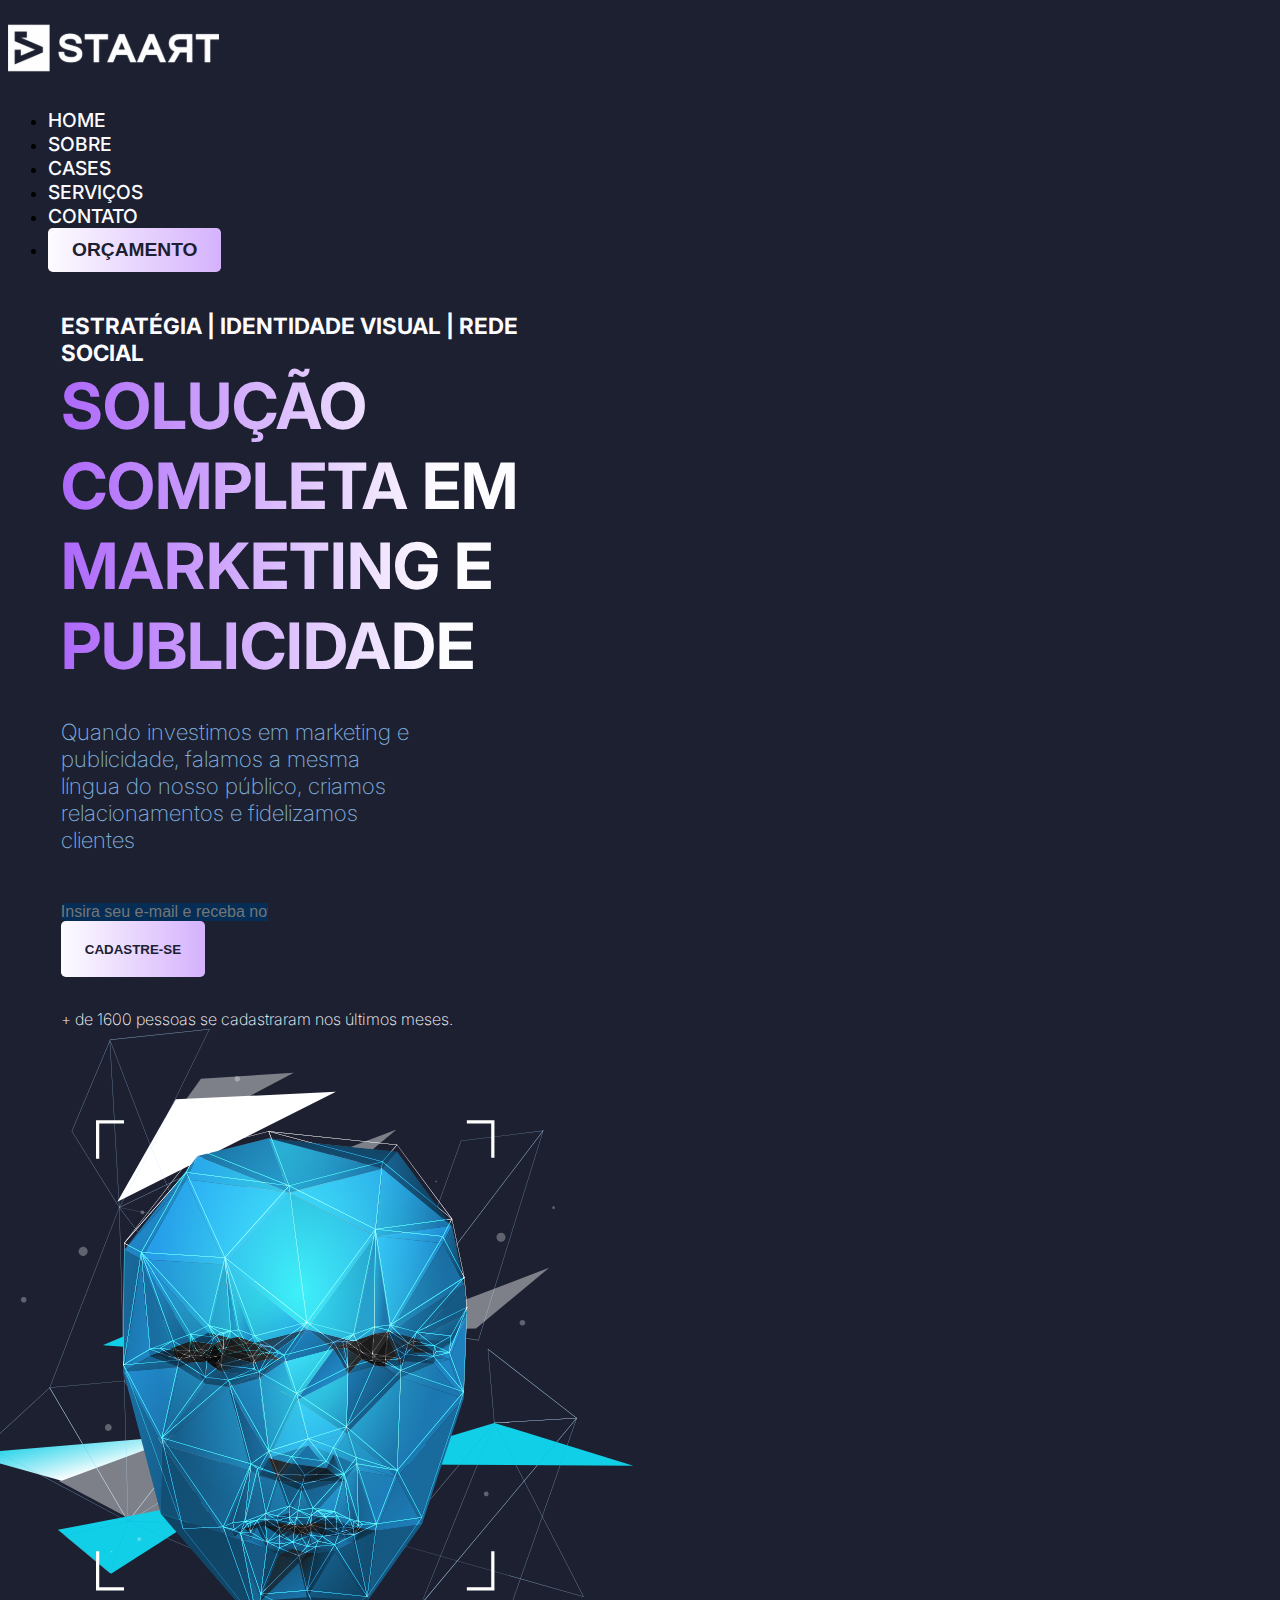
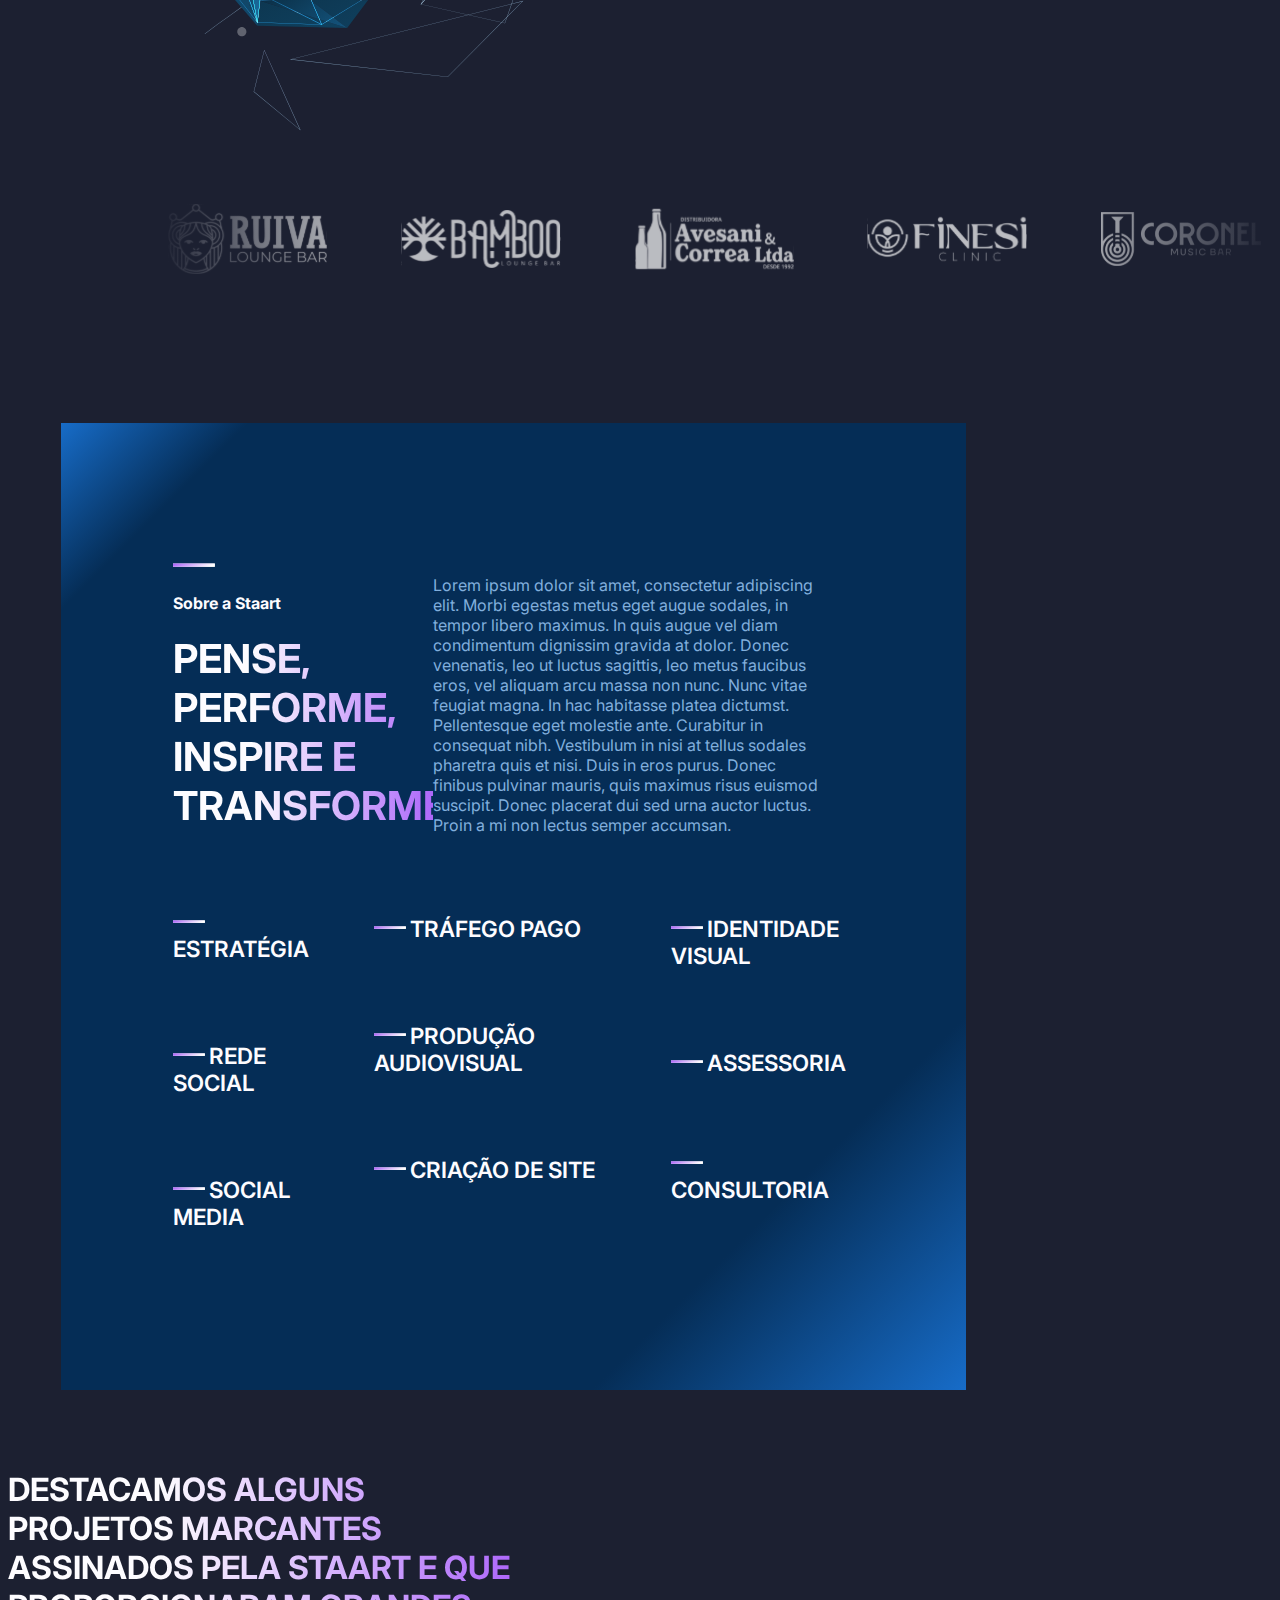
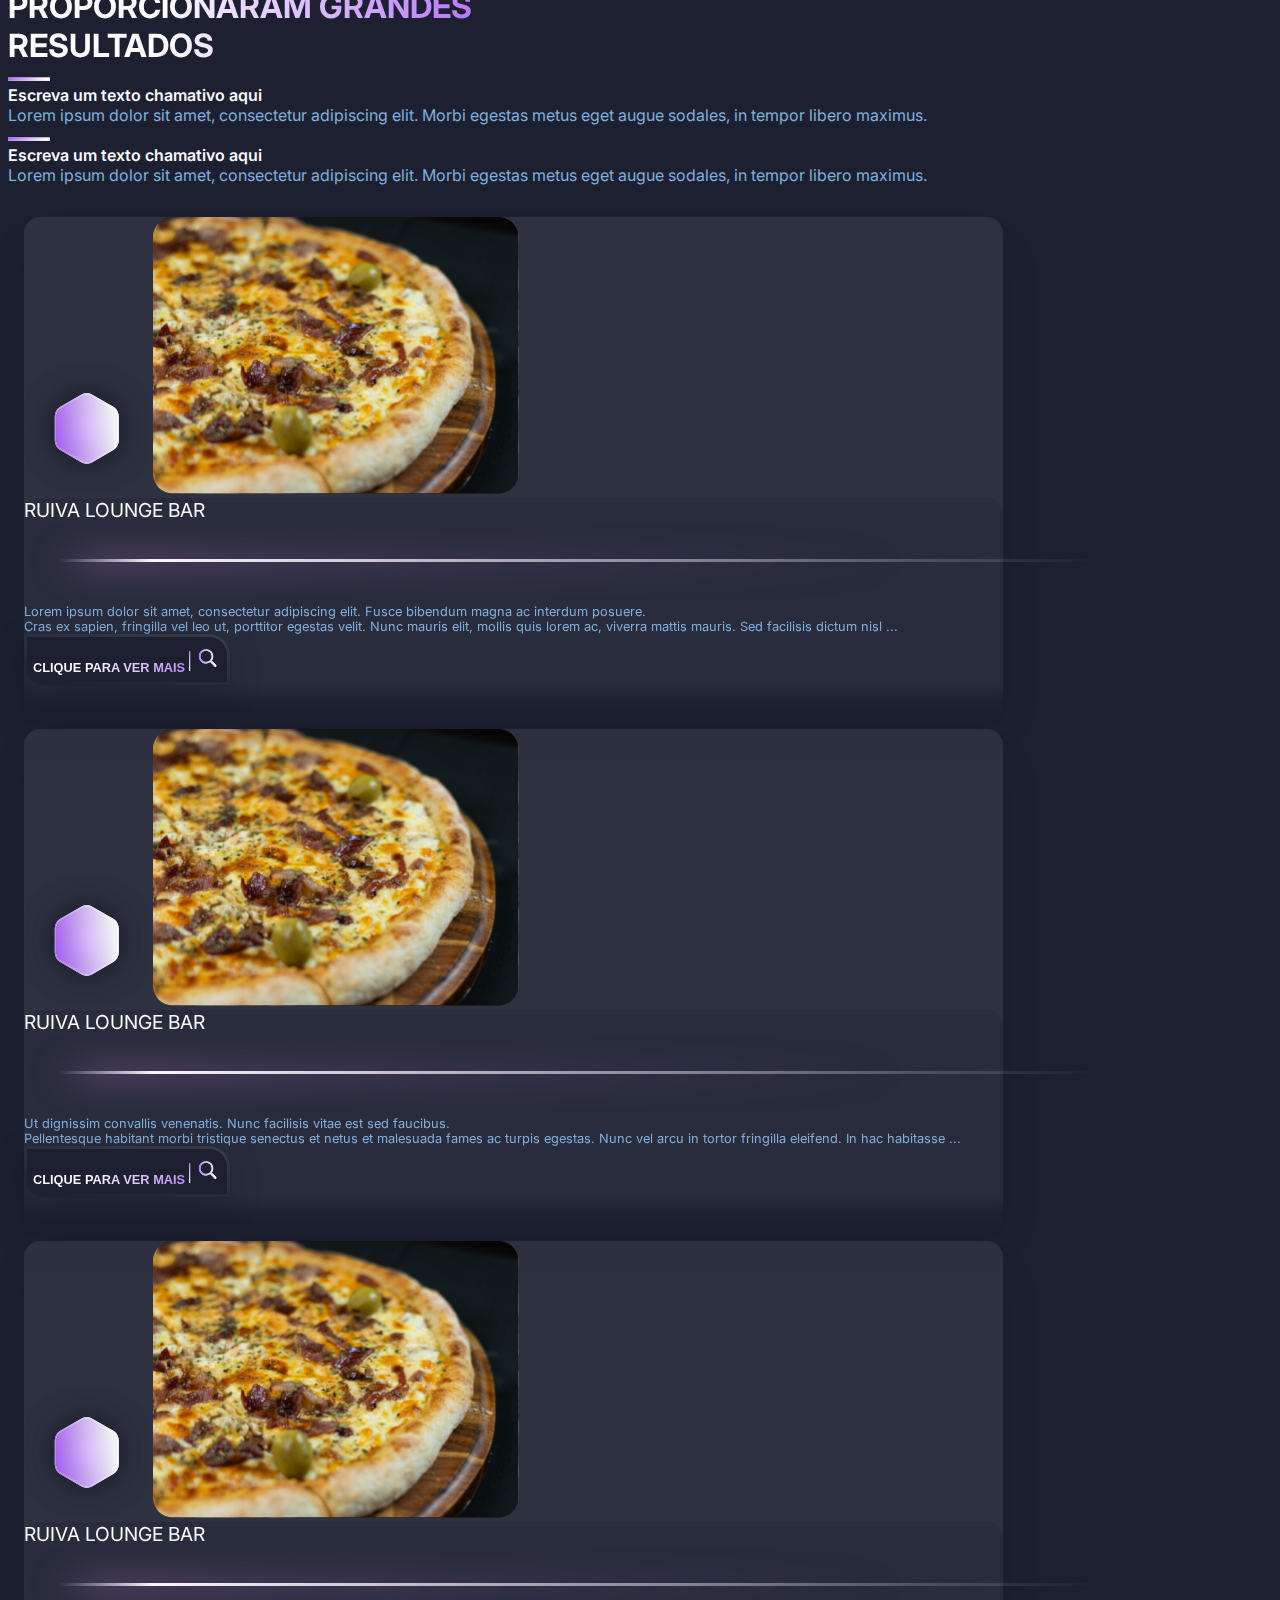
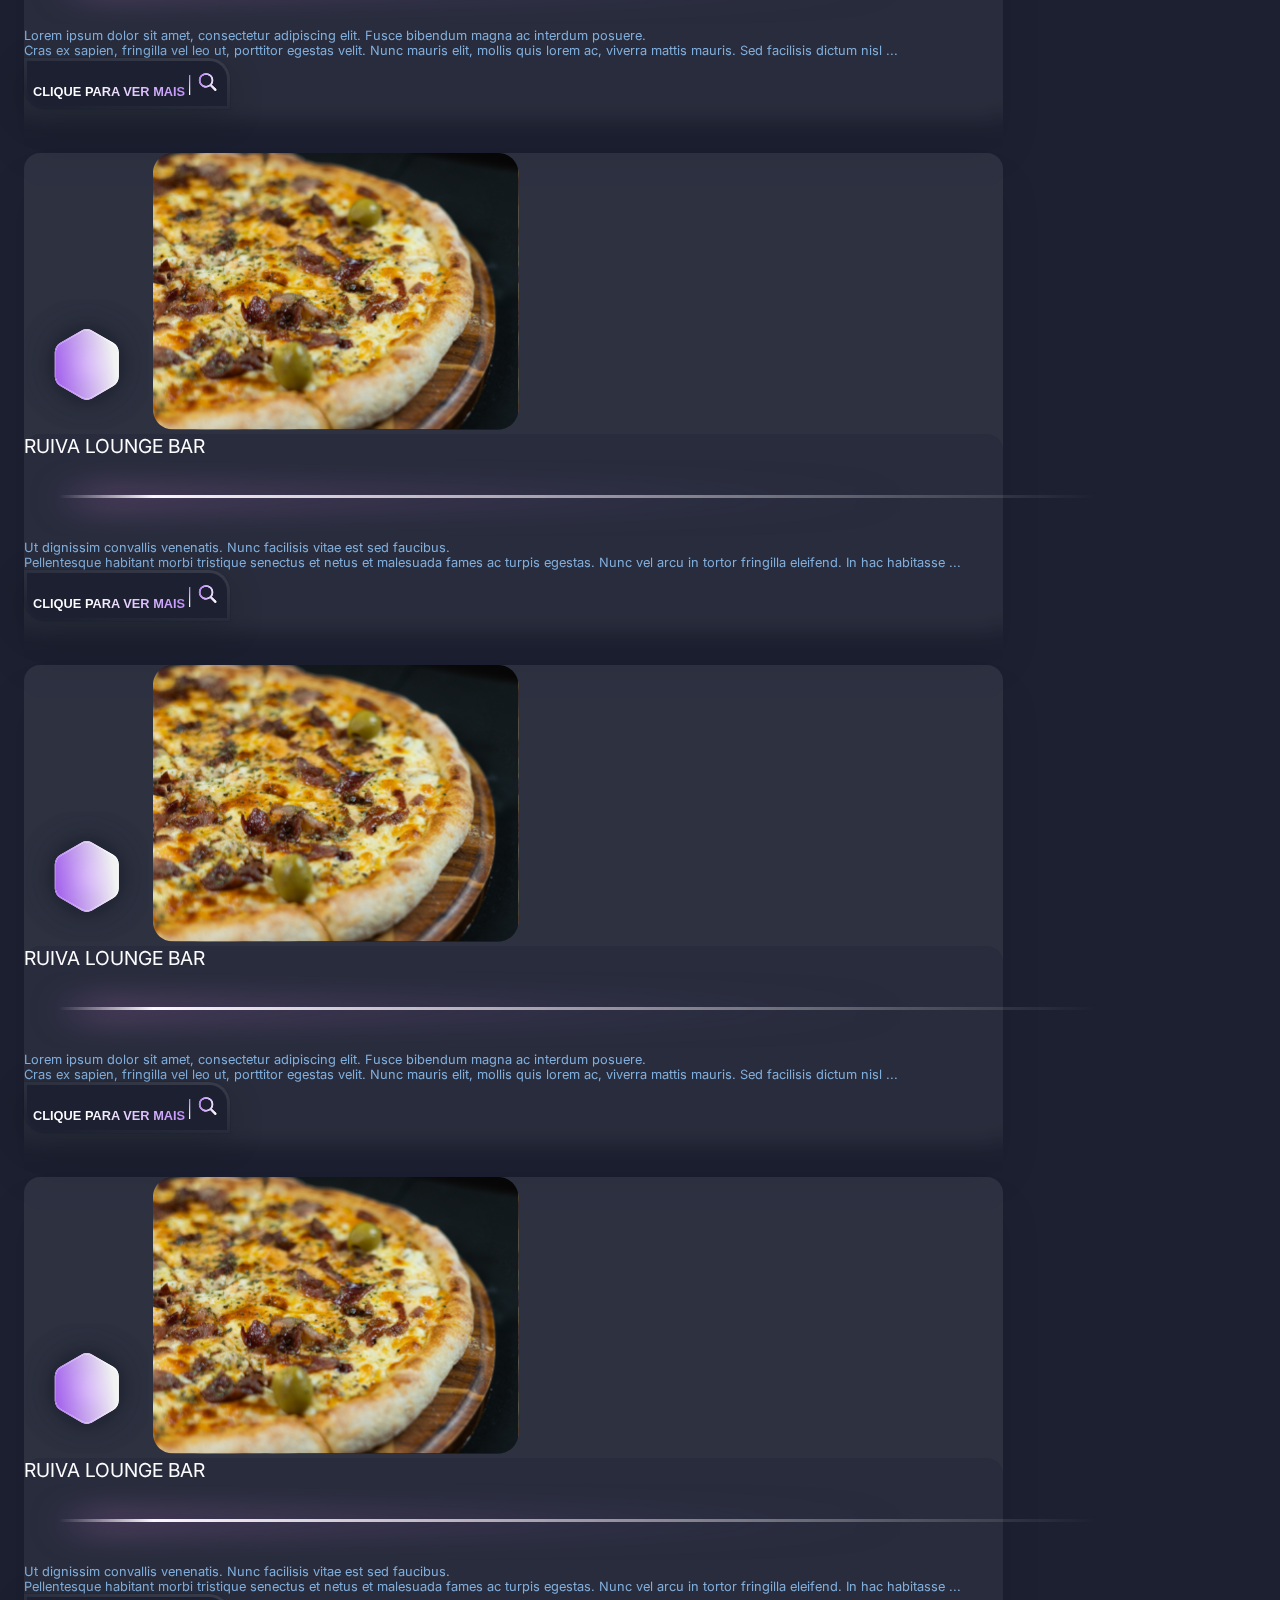
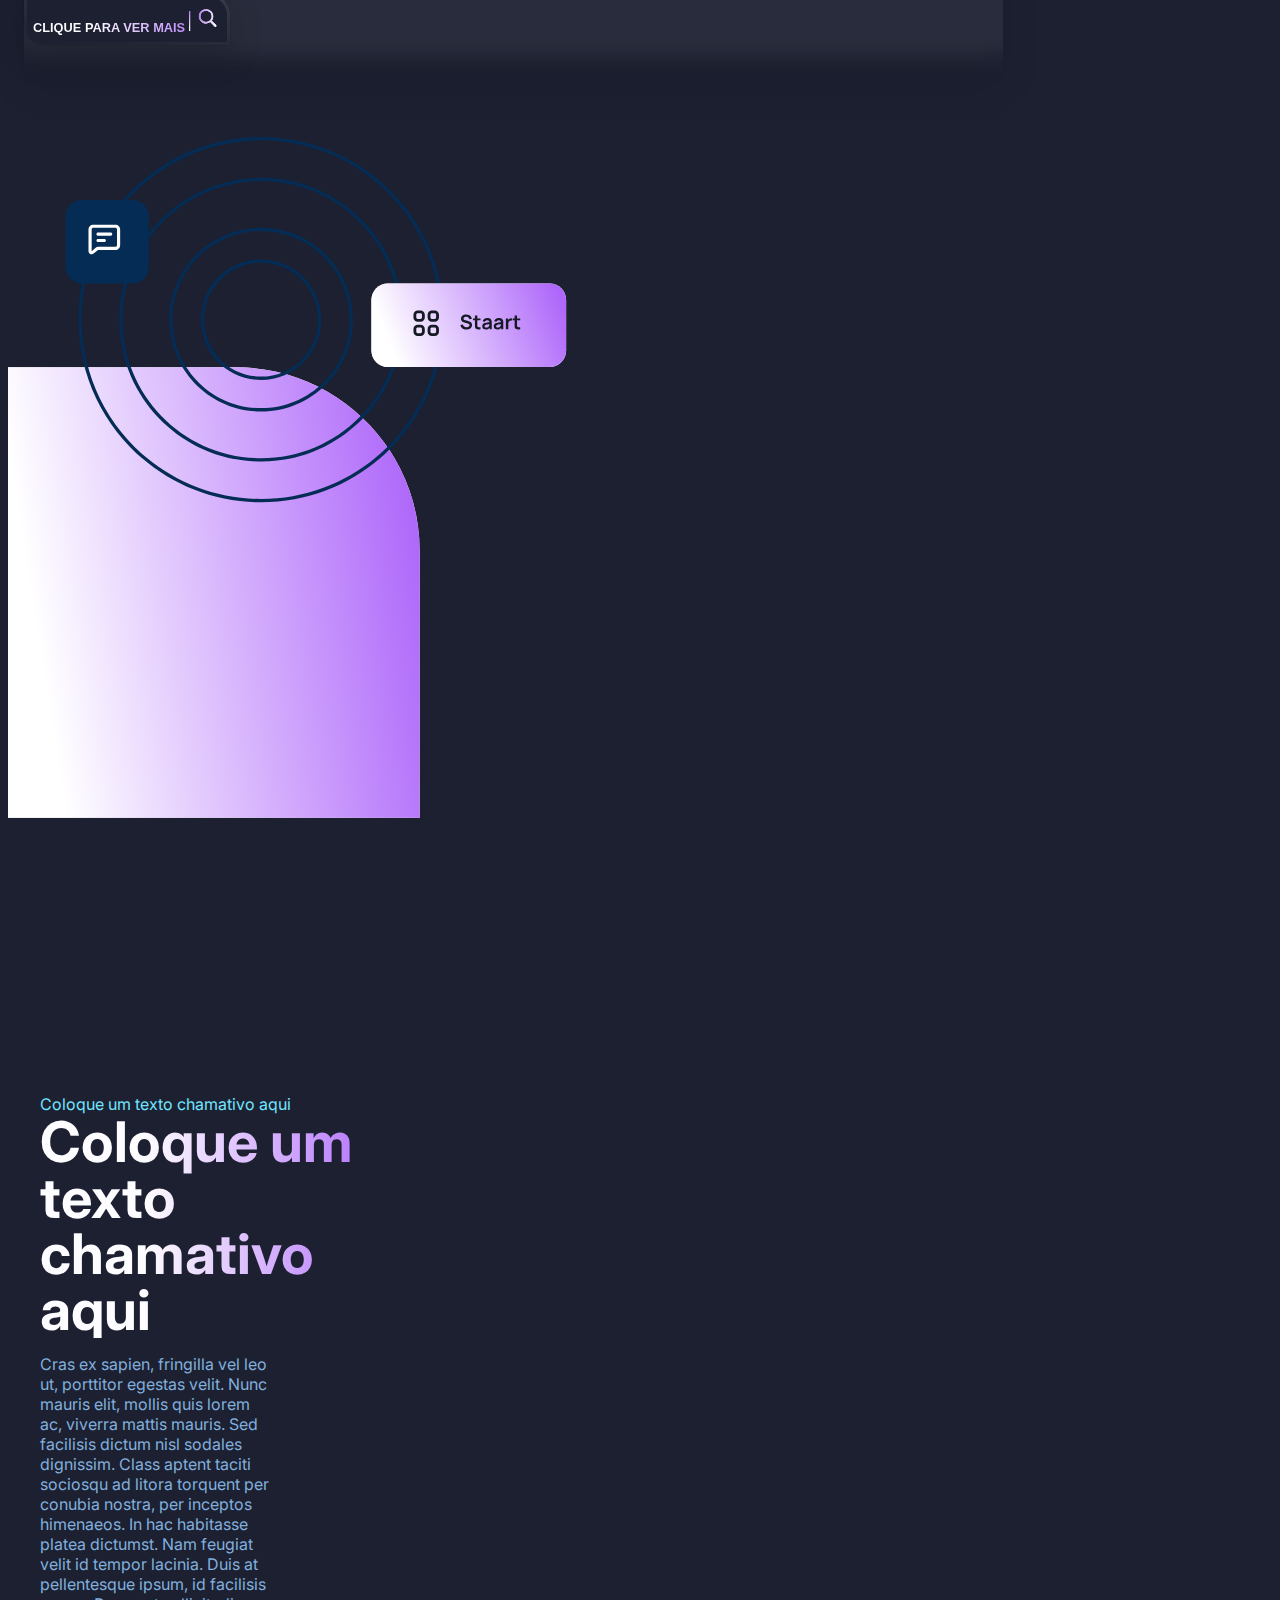
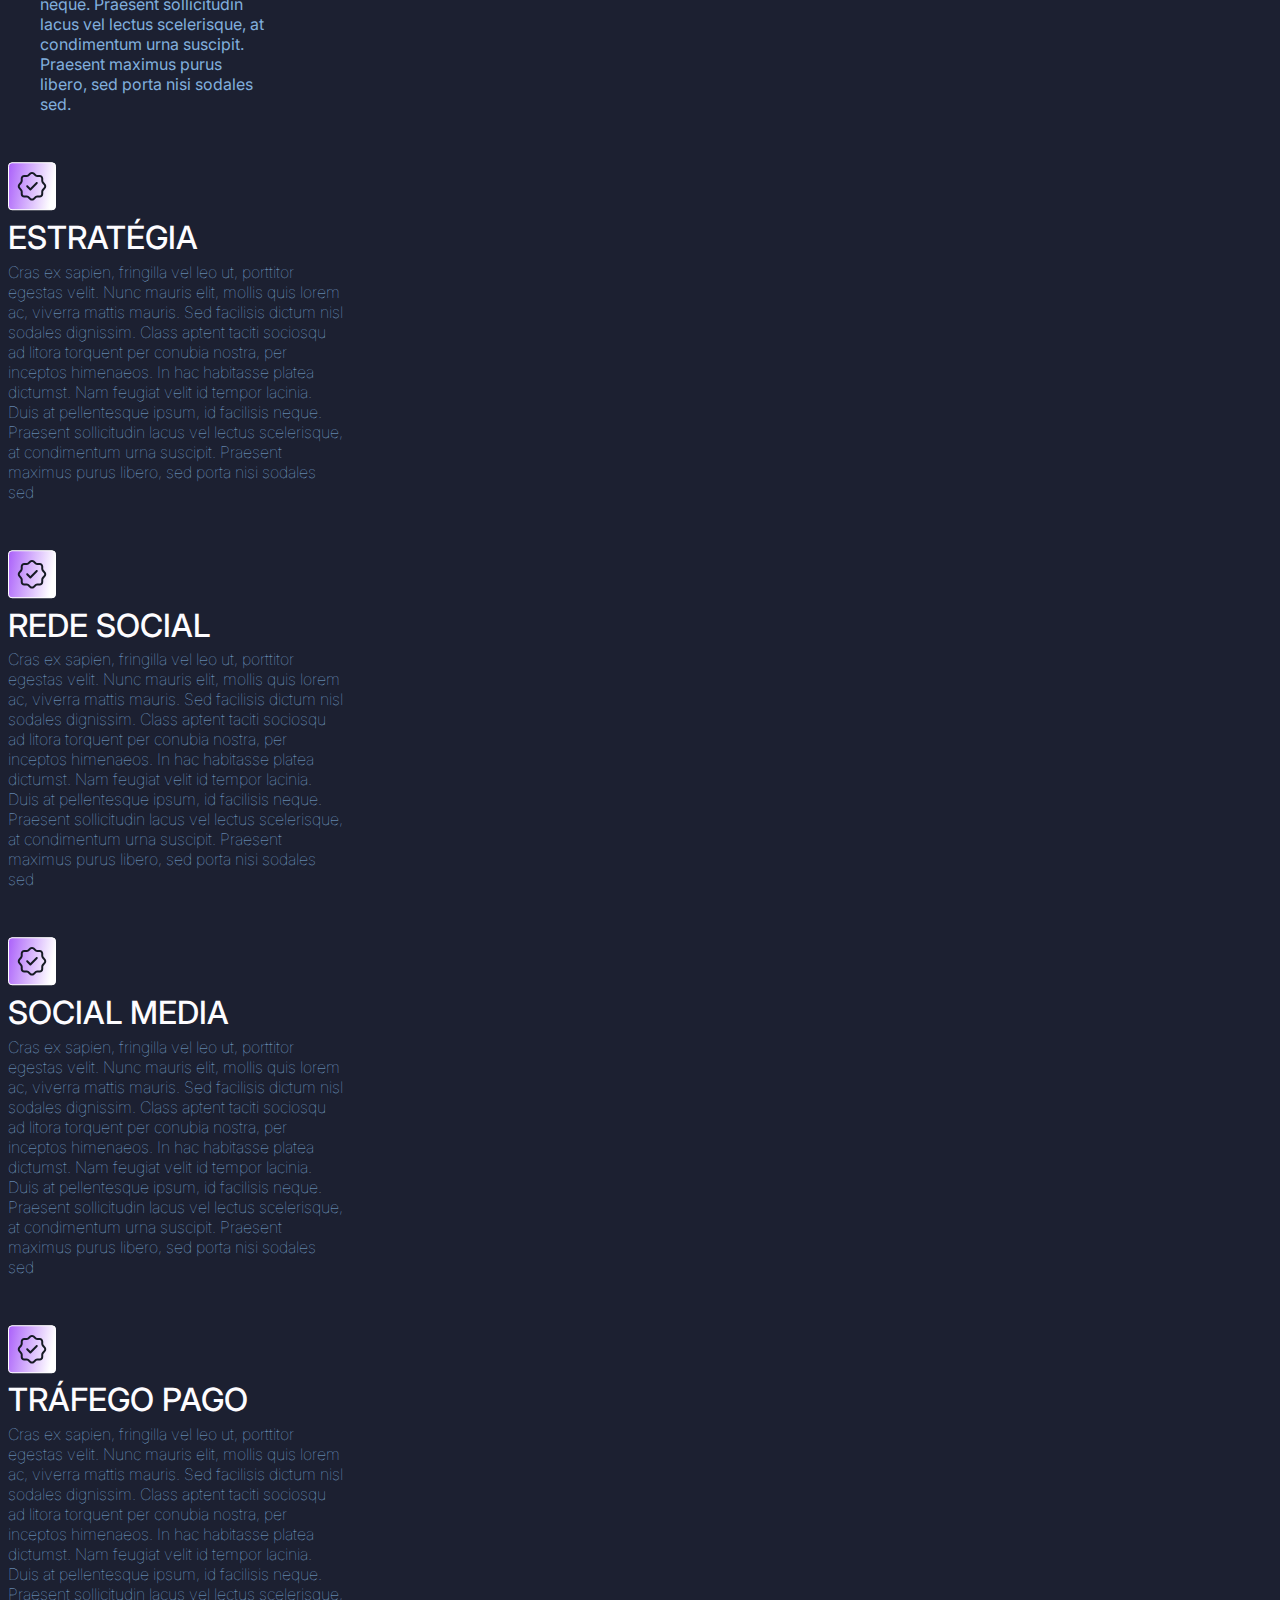
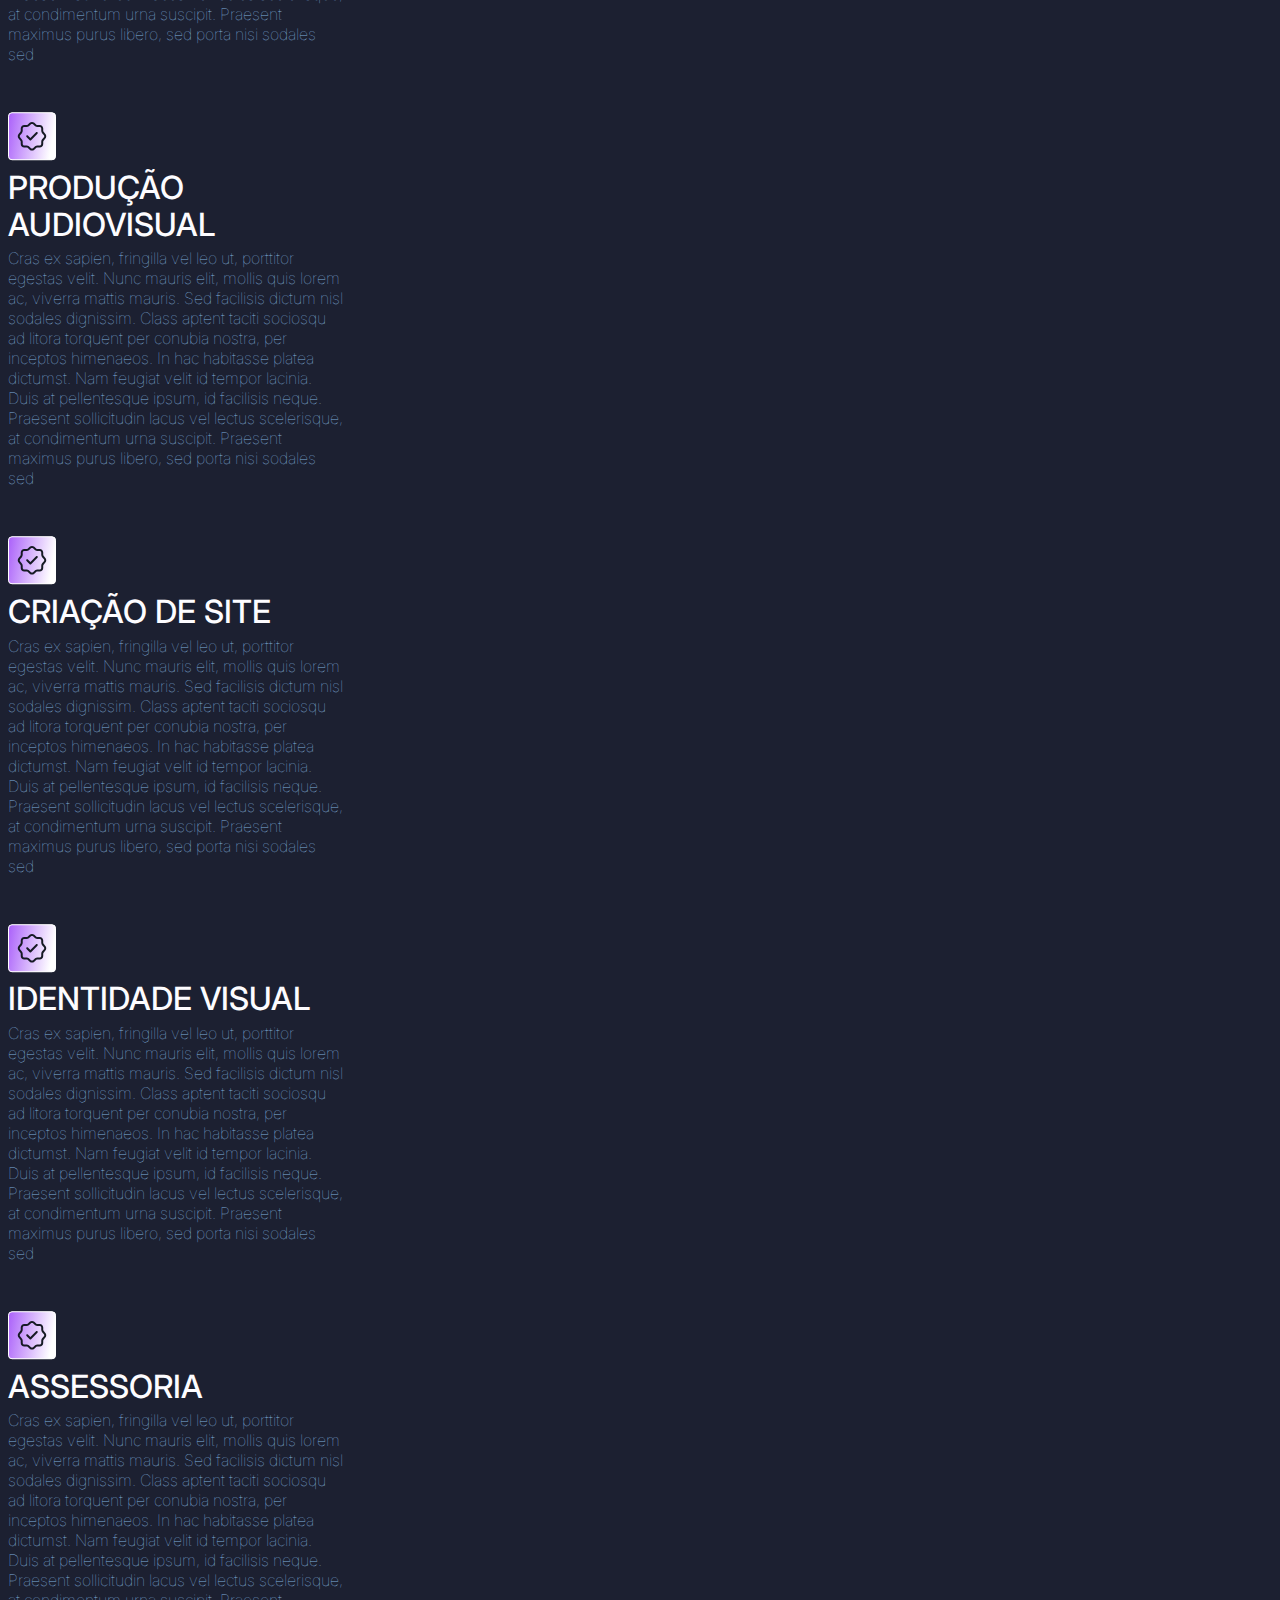
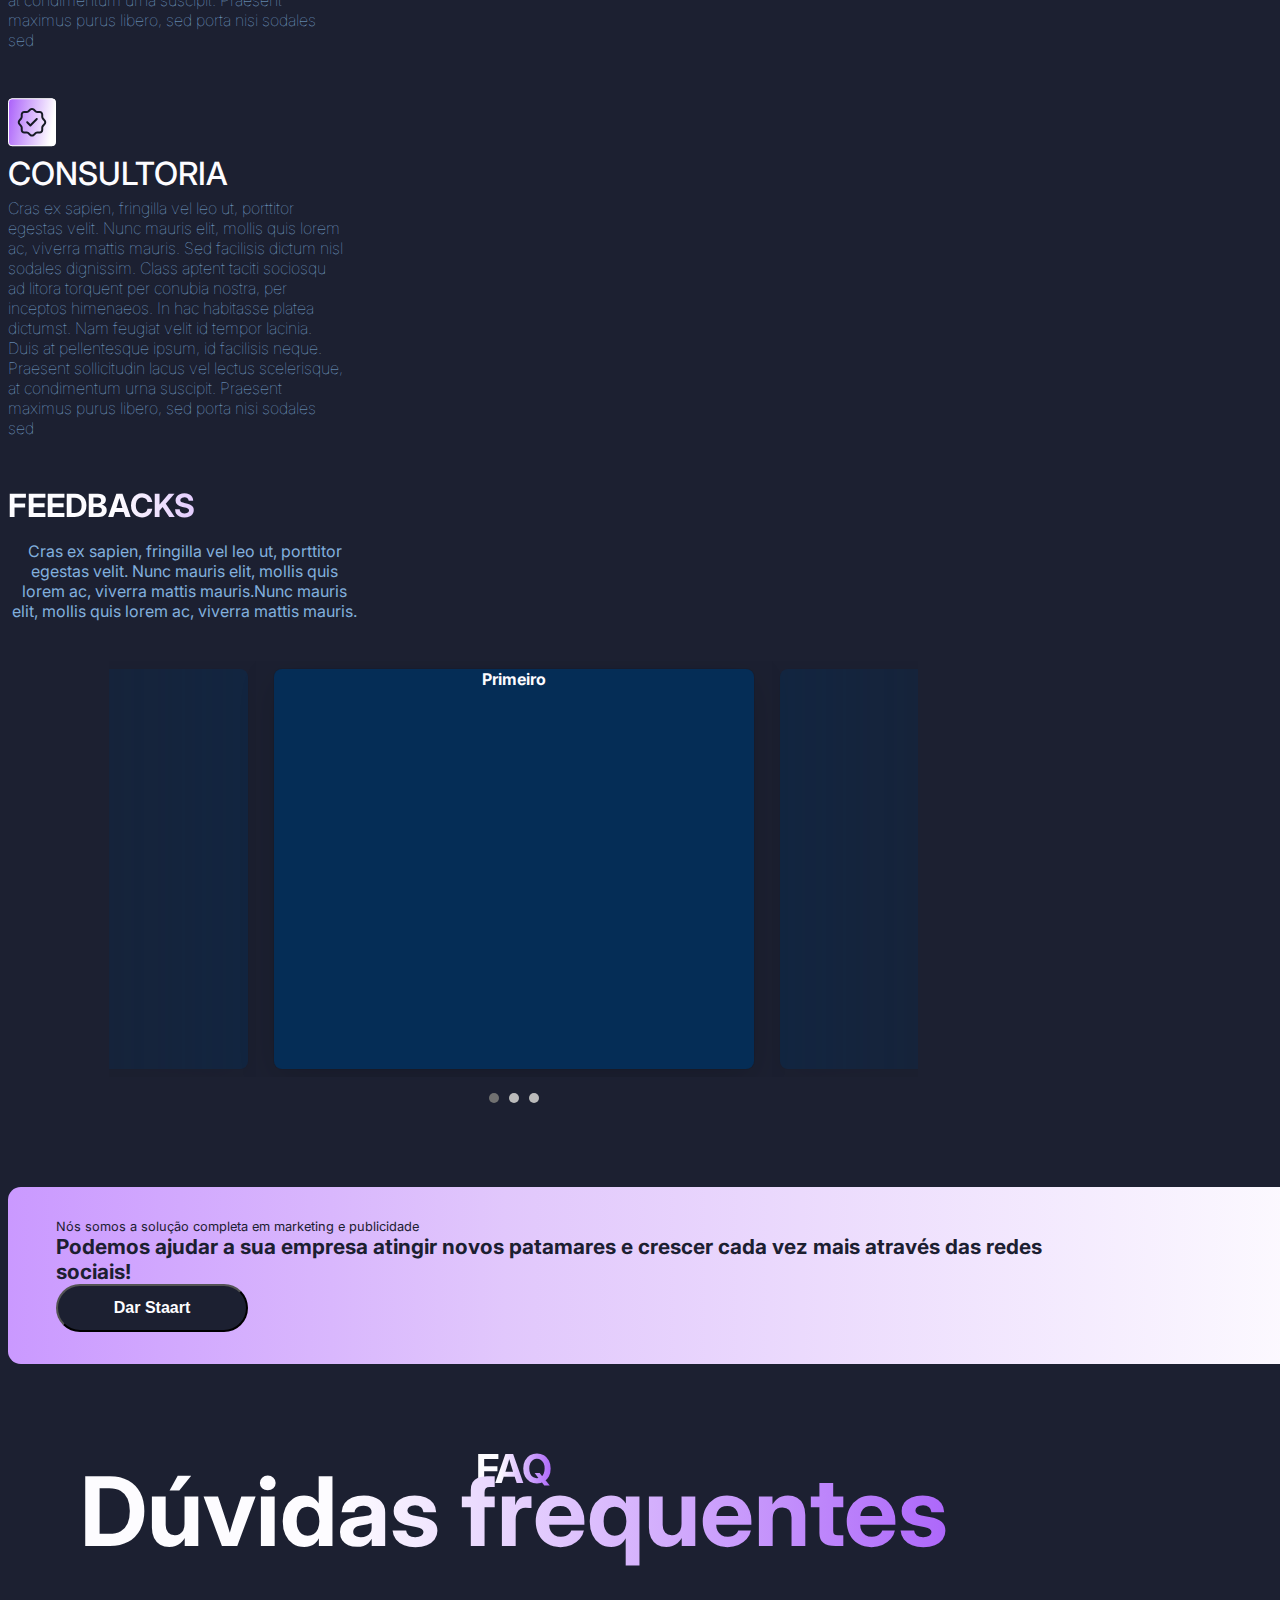
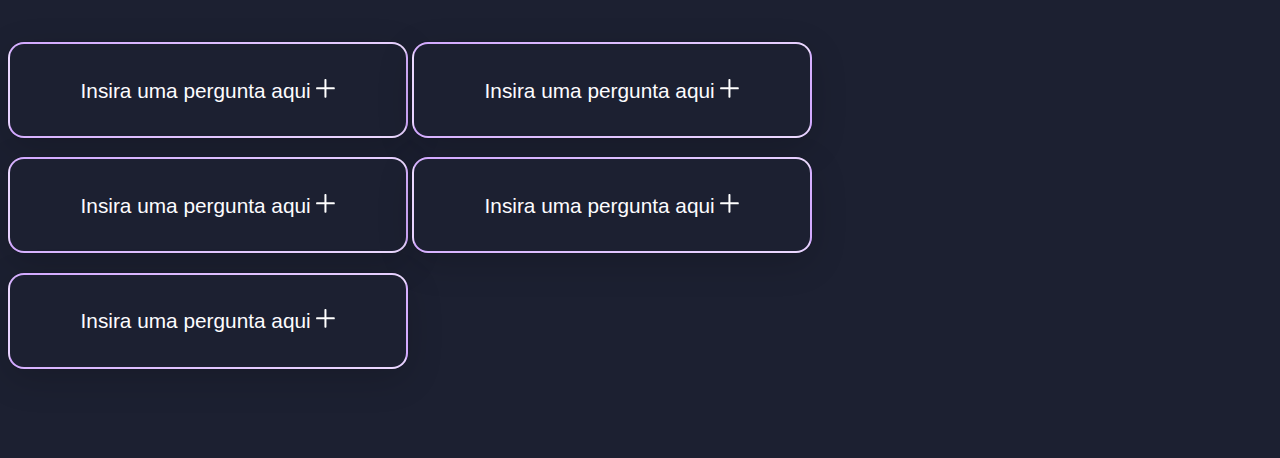
==== commit ad81c823: "4 responsive" ====
--- a/index.html
+++ b/index.html
@@ -497,6 +497,20 @@
             <button class="dar-start">Dar Staart</button>
 
         </section>
+        <section id="faq" class="container-fluid d-flex flex-column">
+            <div class="title d-flex flex-column">
+                <p class="stripedText">FAQ</p>
+                <p class="stripedText">Dúvidas frequentes</p>
+            </div>
+            <div class="FAQ-items d-flex flex-column">
+                <button class="FAQ-item">Insira uma pergunta aqui <img src="public/img/plusicon.svg" alt=""></button>
+                <button class="FAQ-item">Insira uma pergunta aqui <img src="public/img/plusicon.svg" alt=""></button>
+                <button class="FAQ-item">Insira uma pergunta aqui <img src="public/img/plusicon.svg" alt=""></button>
+                <button class="FAQ-item">Insira uma pergunta aqui <img src="public/img/plusicon.svg" alt=""></button>
+                <button class="FAQ-item">Insira uma pergunta aqui <img src="public/img/plusicon.svg" alt=""></button>
+            </div>
+
+        </section>
 
 
     </main>
--- a/public/css/style.css
+++ b/public/css/style.css
@@ -793,6 +793,20 @@
 }
 
 /* ########### FAQ ############*/
+@media screen and (max-width: 1080px) {
+  body #faq p:last-child {
+    font-size: 3rem;
+    line-height: 3rem;
+    text-align: center;
+  }
+  body #faq p:first-child {
+    font-weight: bold;
+    font-size: 2.5rem;
+    align-self: center;
+    justify-self: center;
+    margin-bottom: -0.9rem;
+  }
+}
 #faq .title {
   margin-bottom: 4rem;
 }
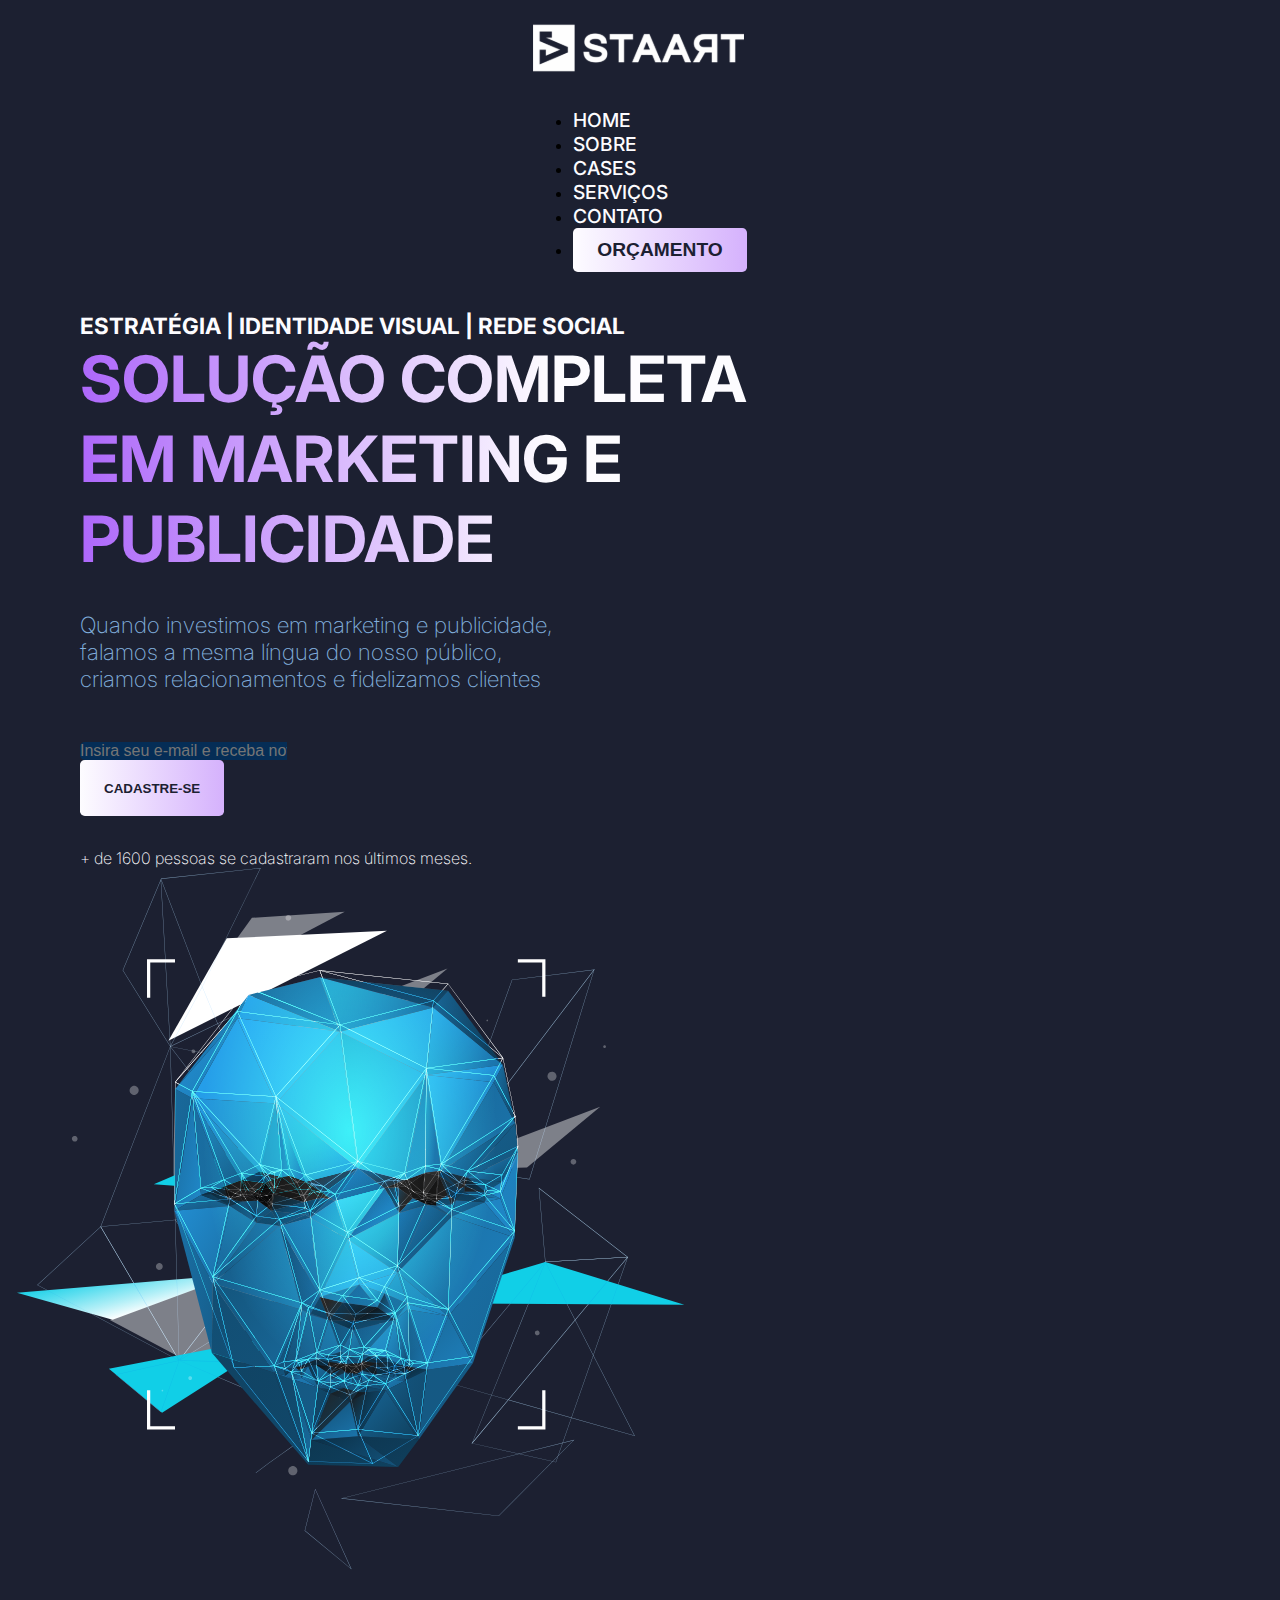
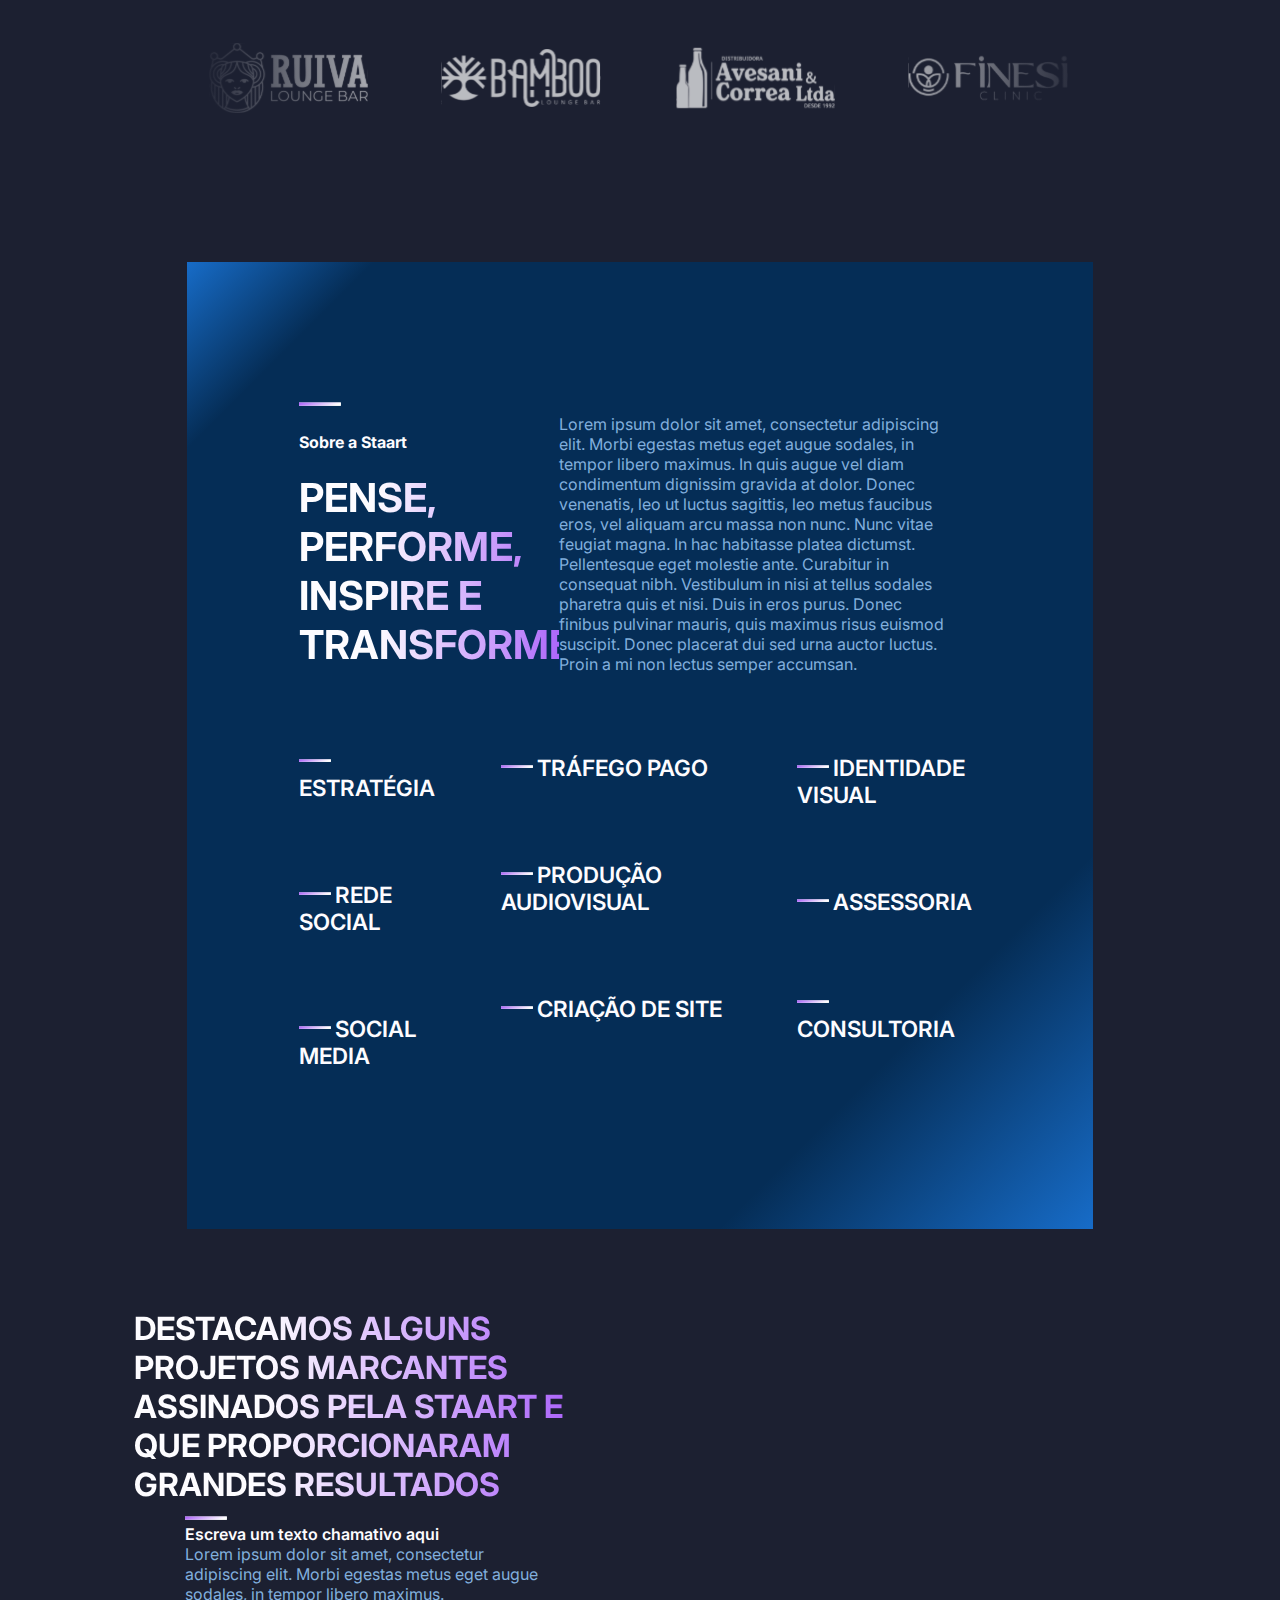
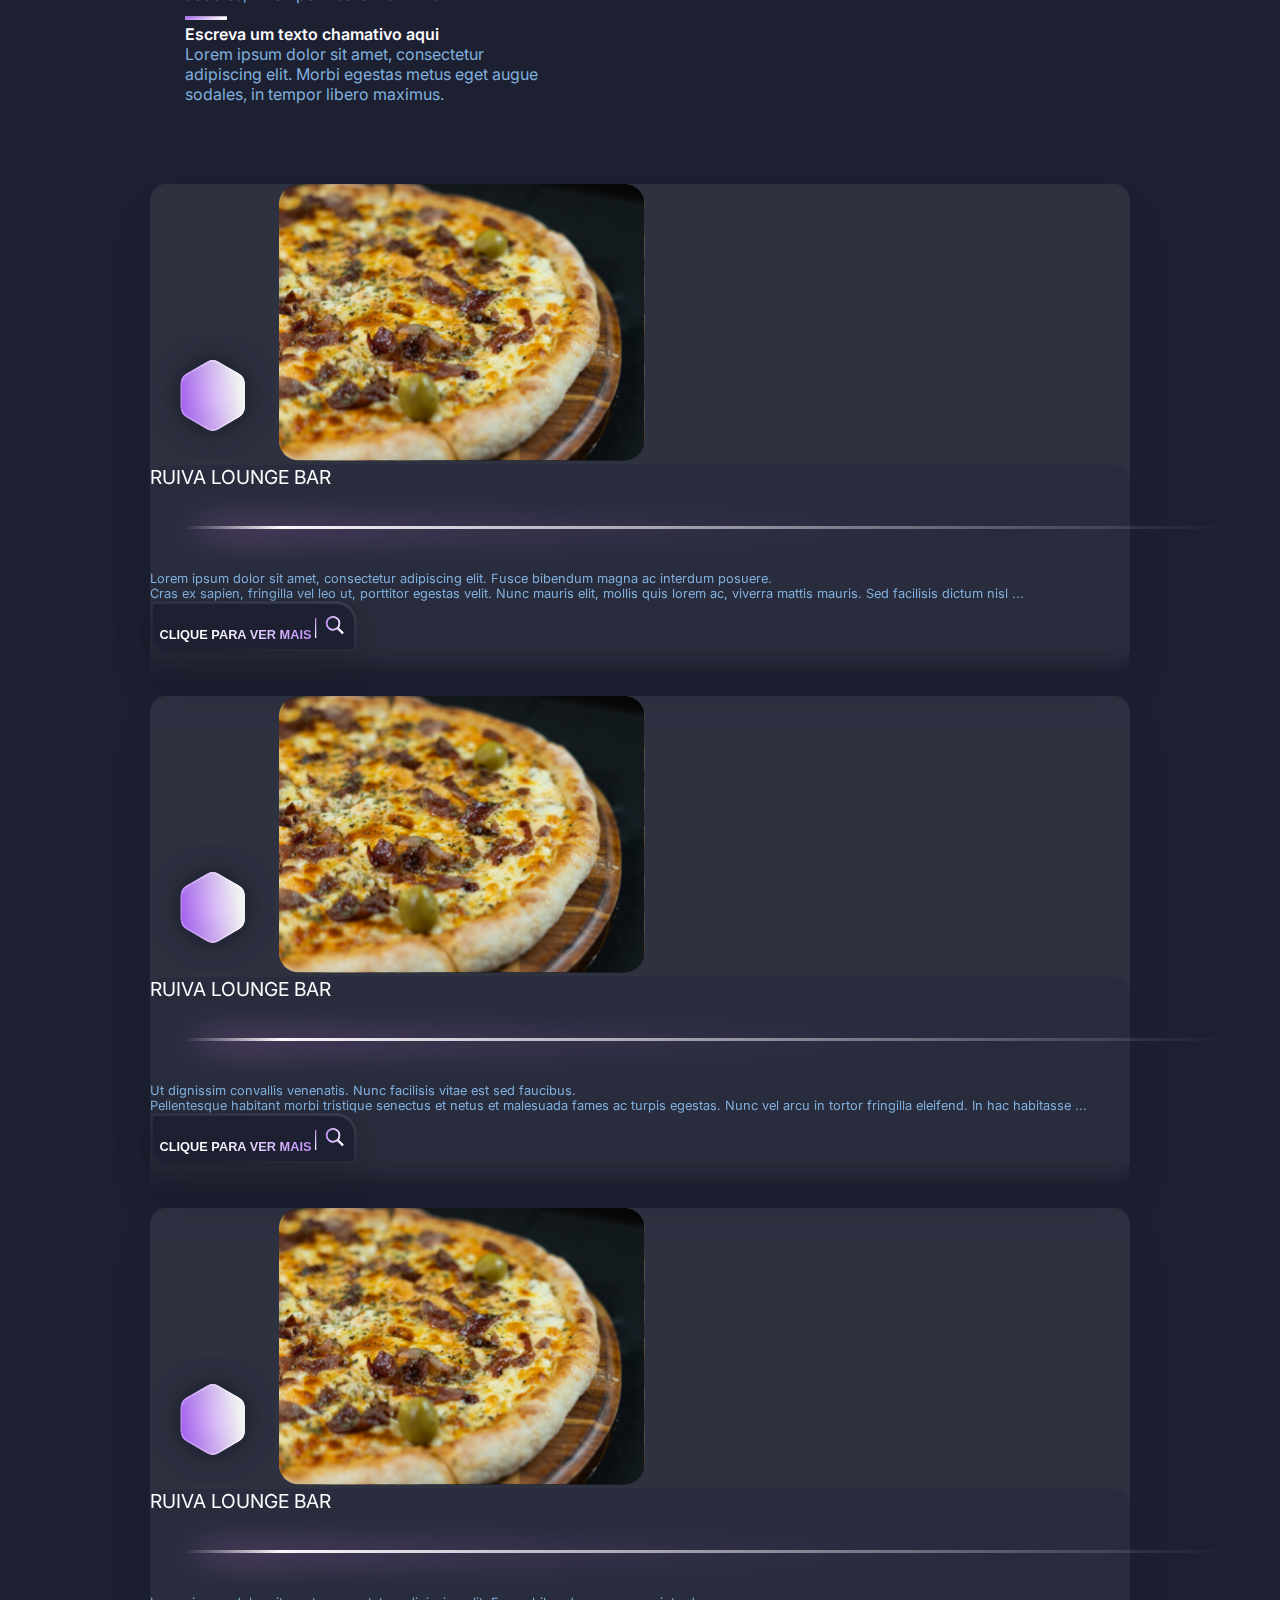
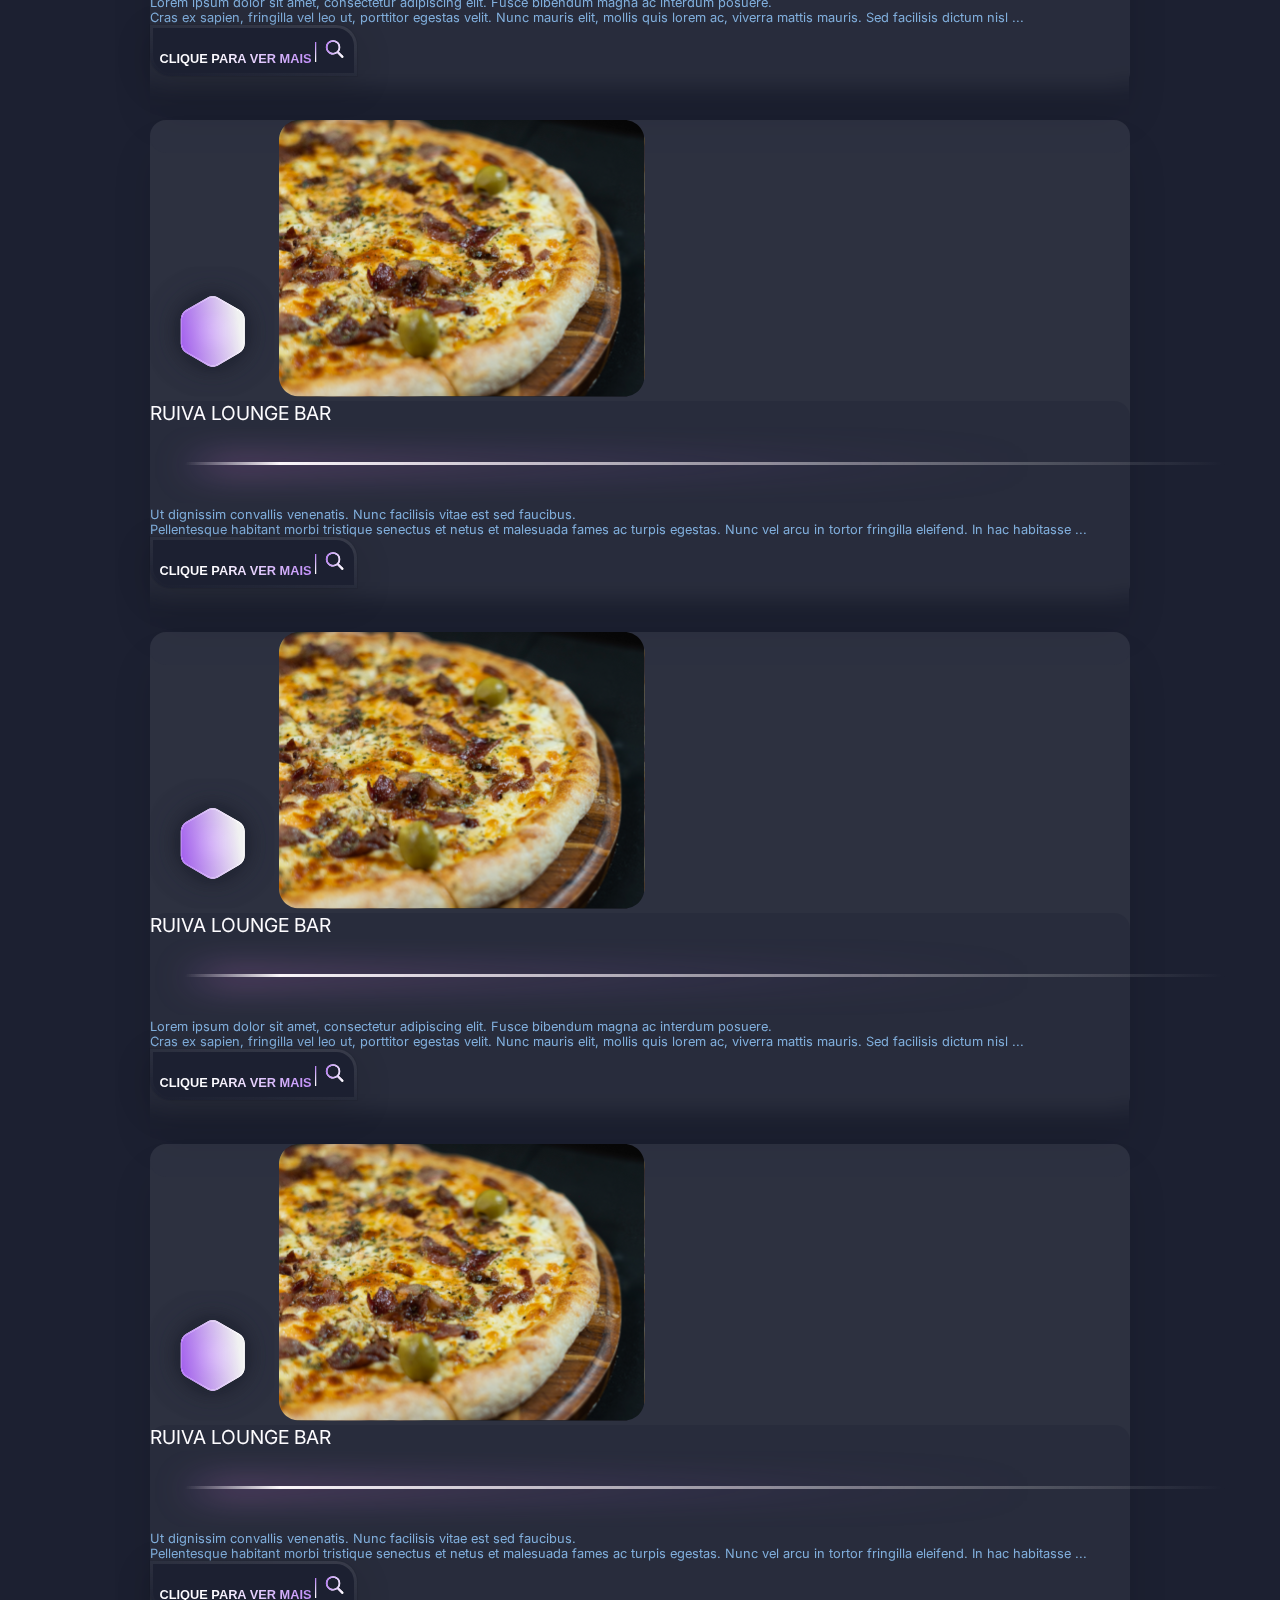
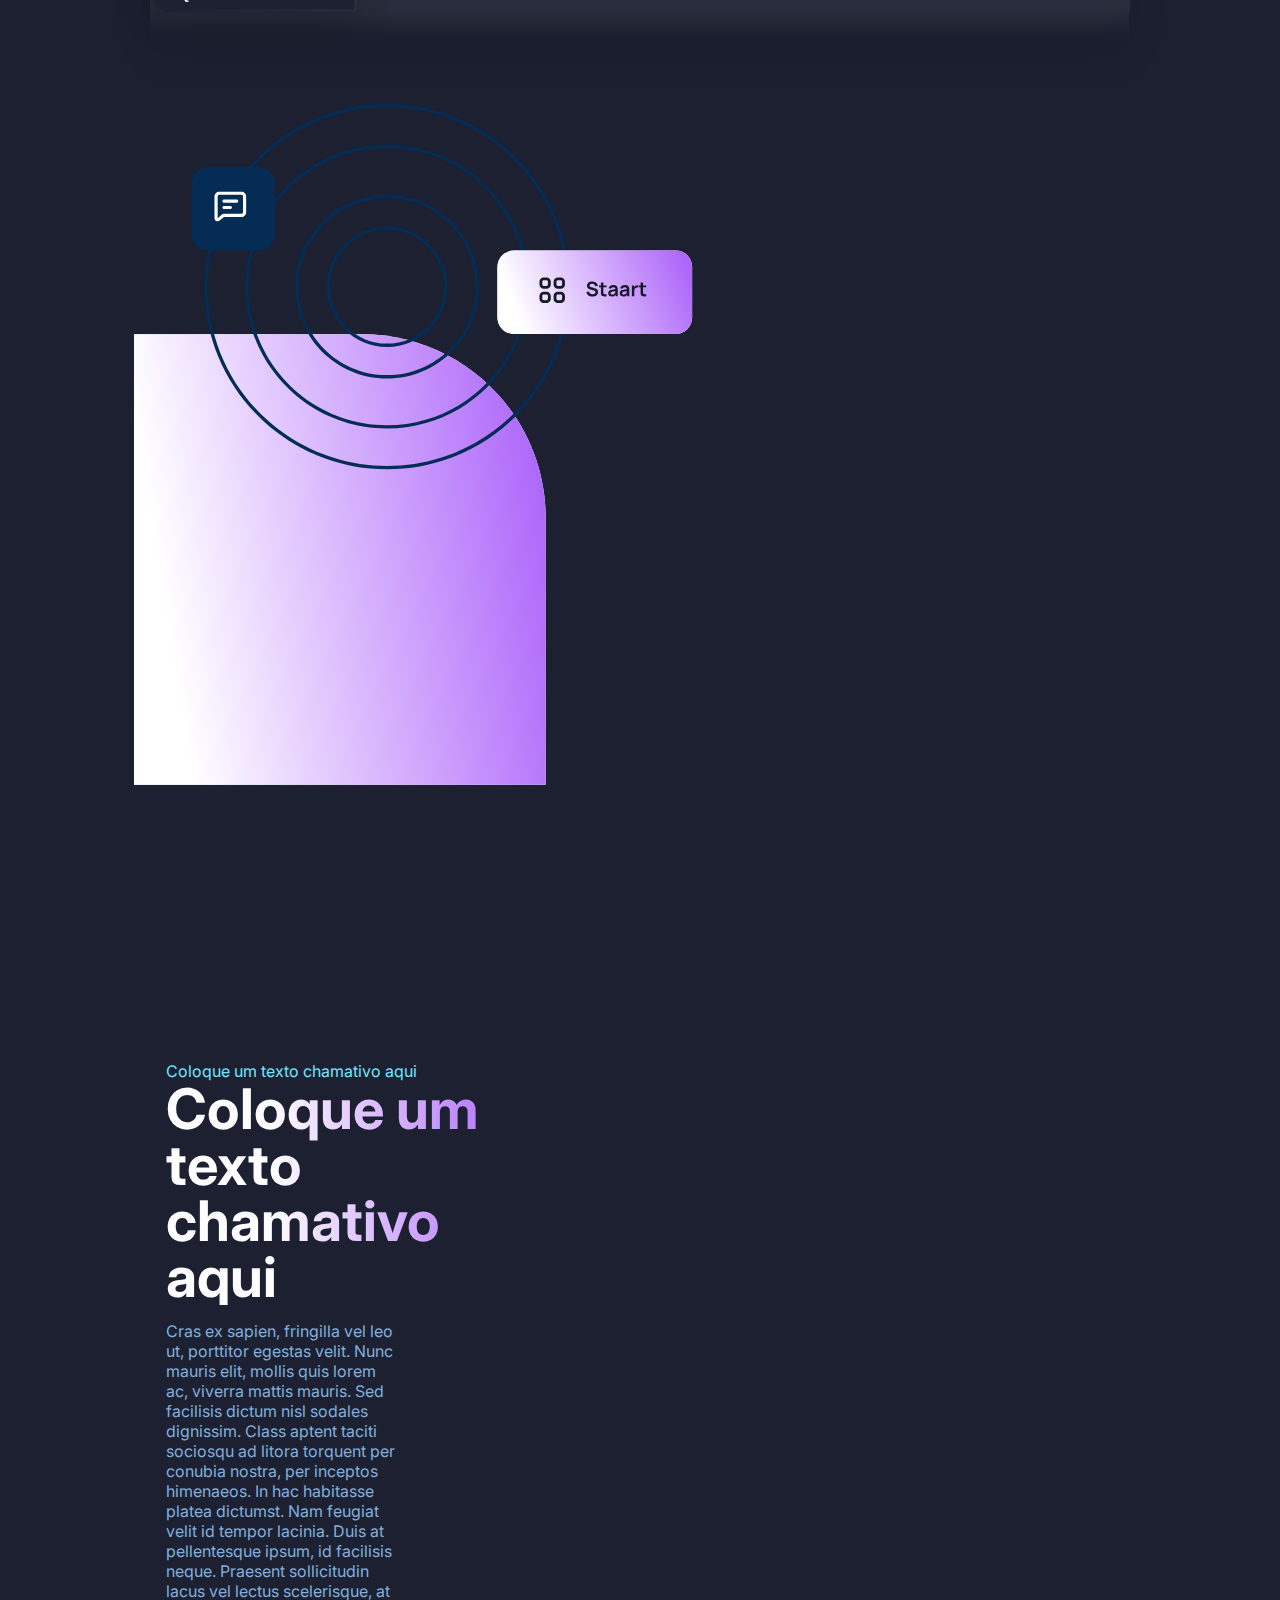
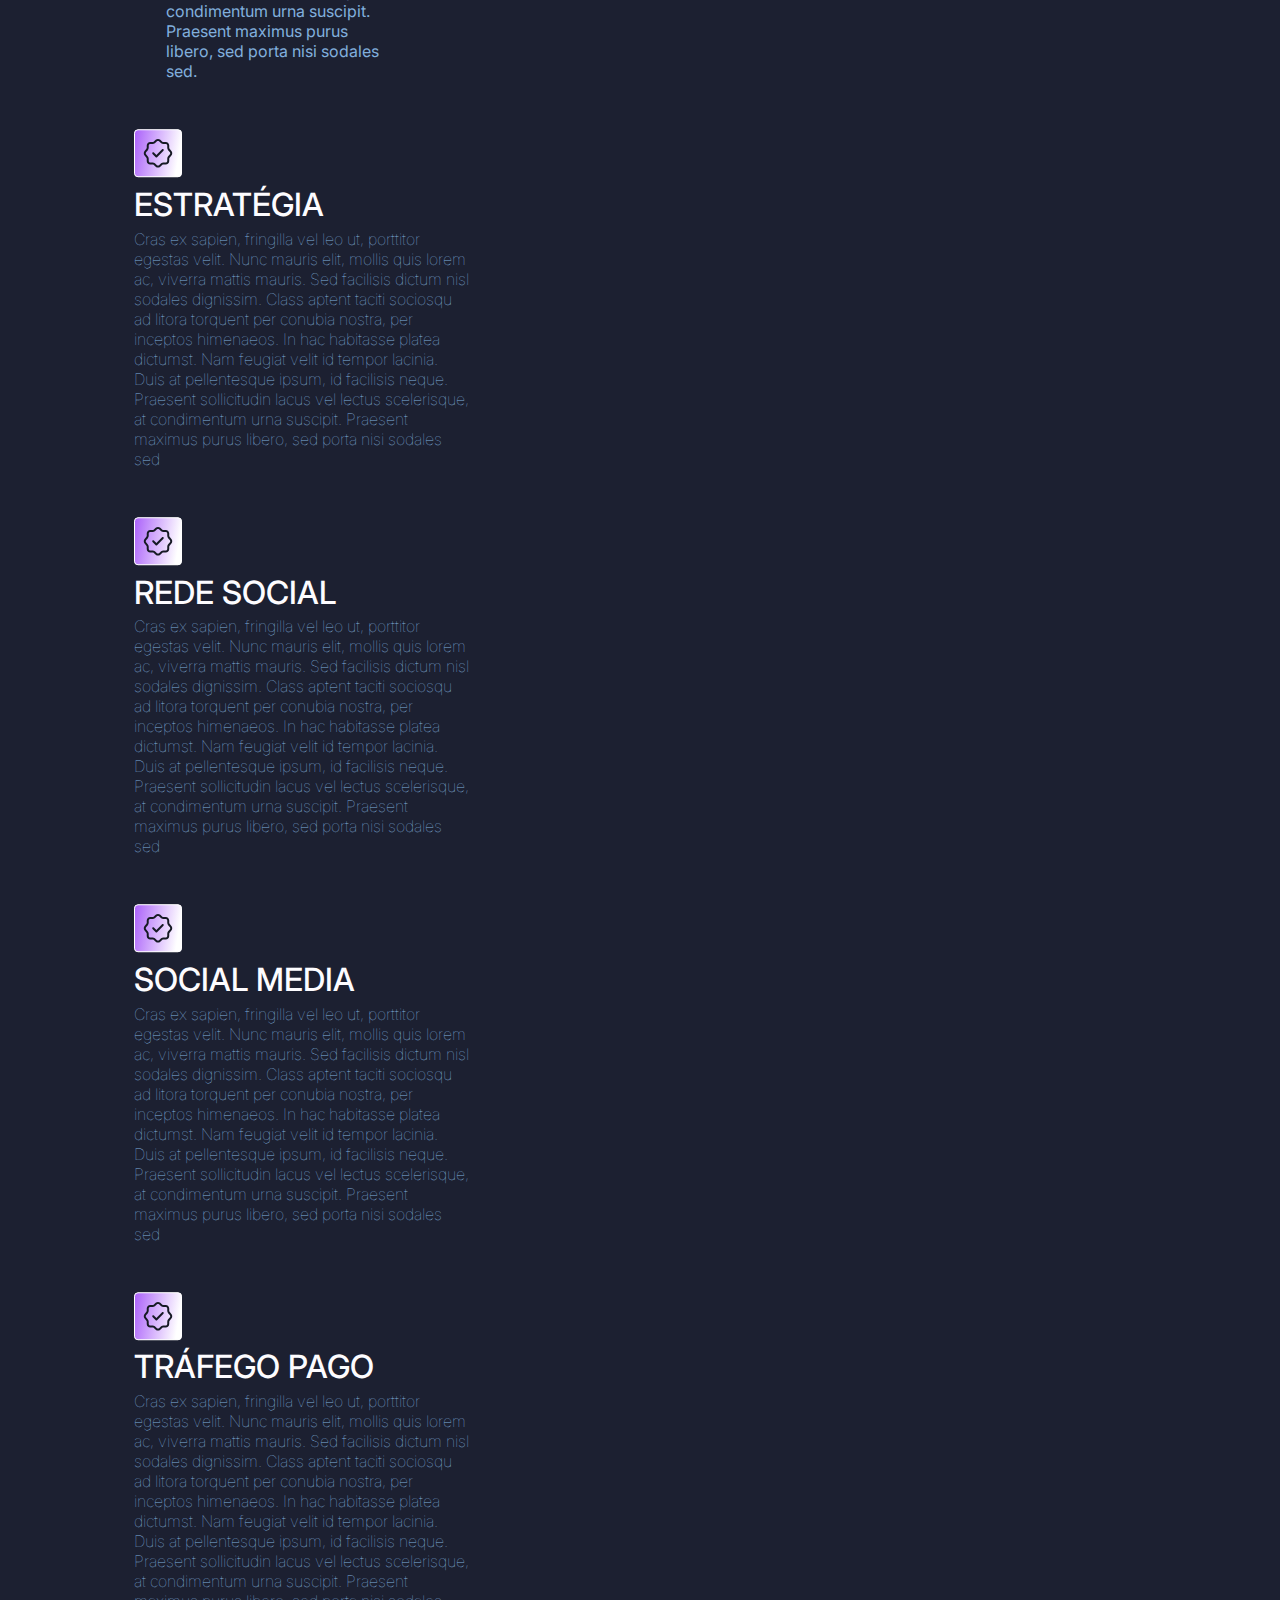
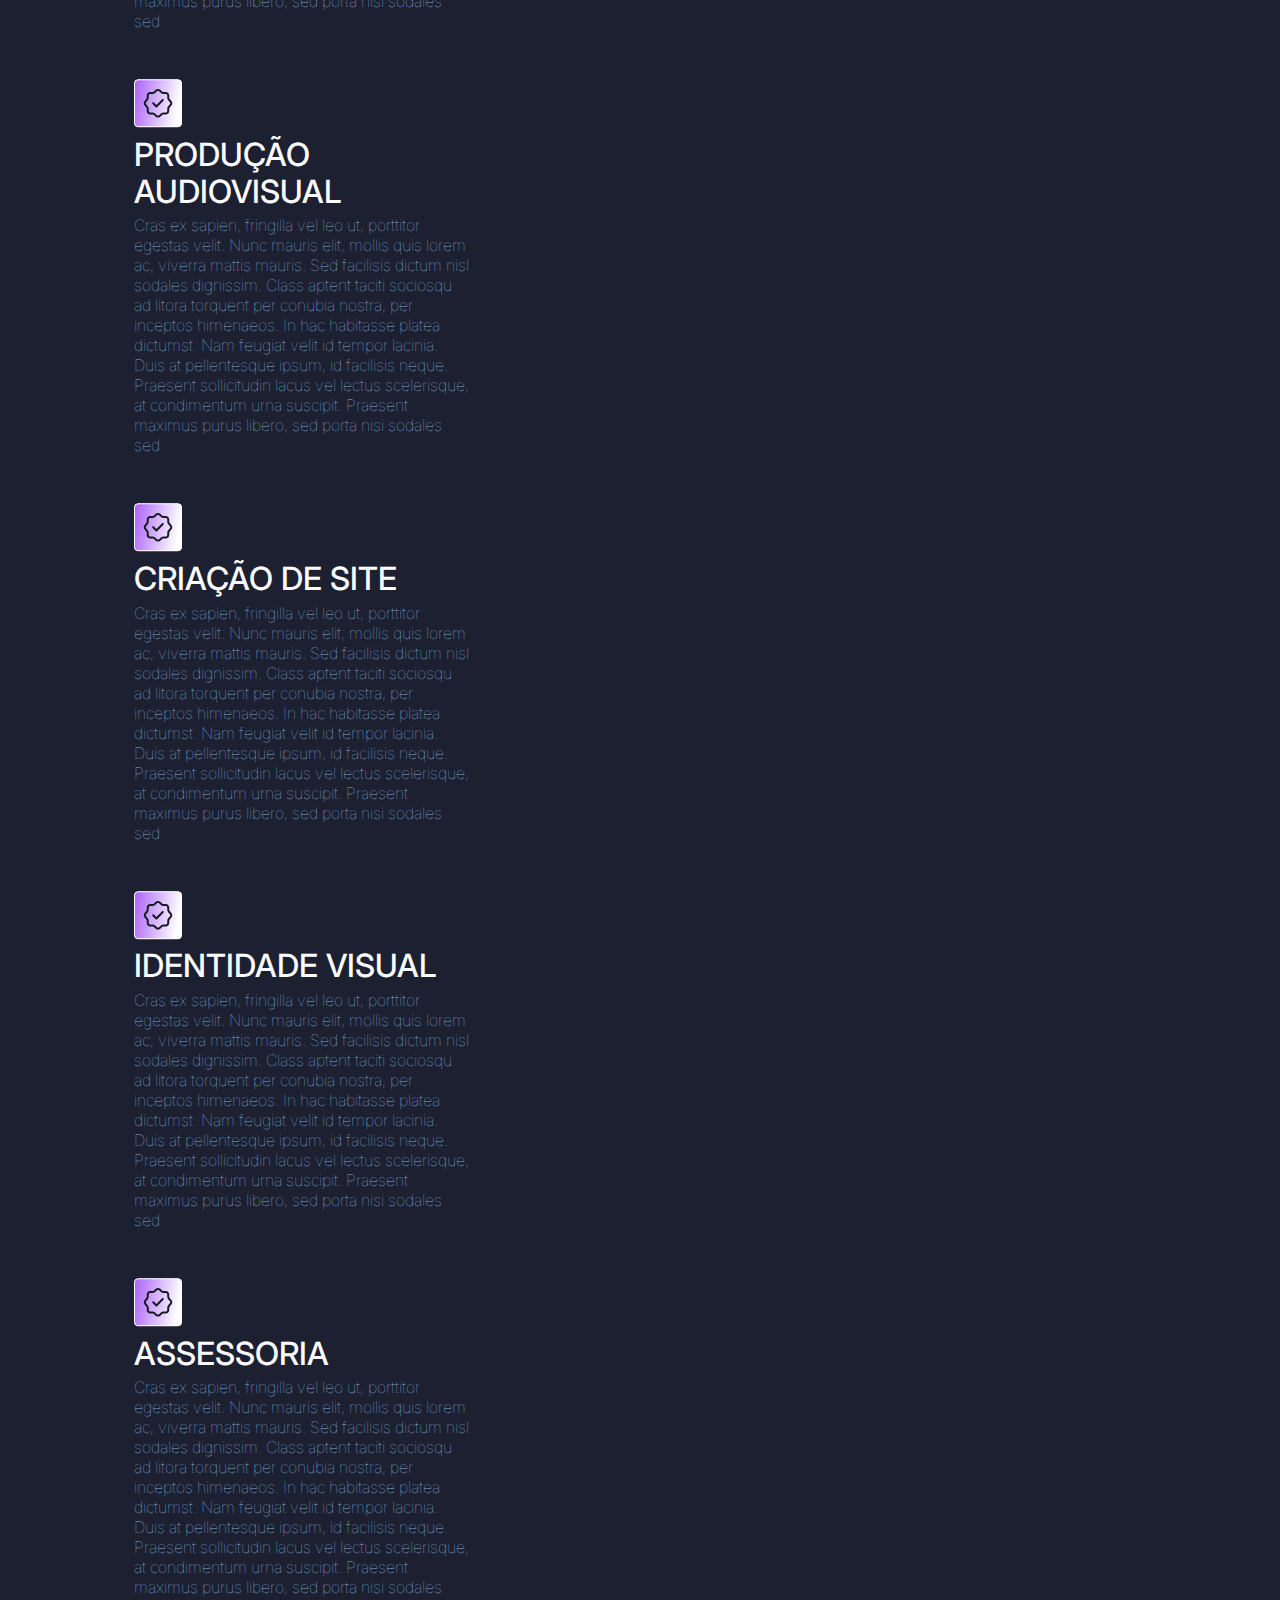
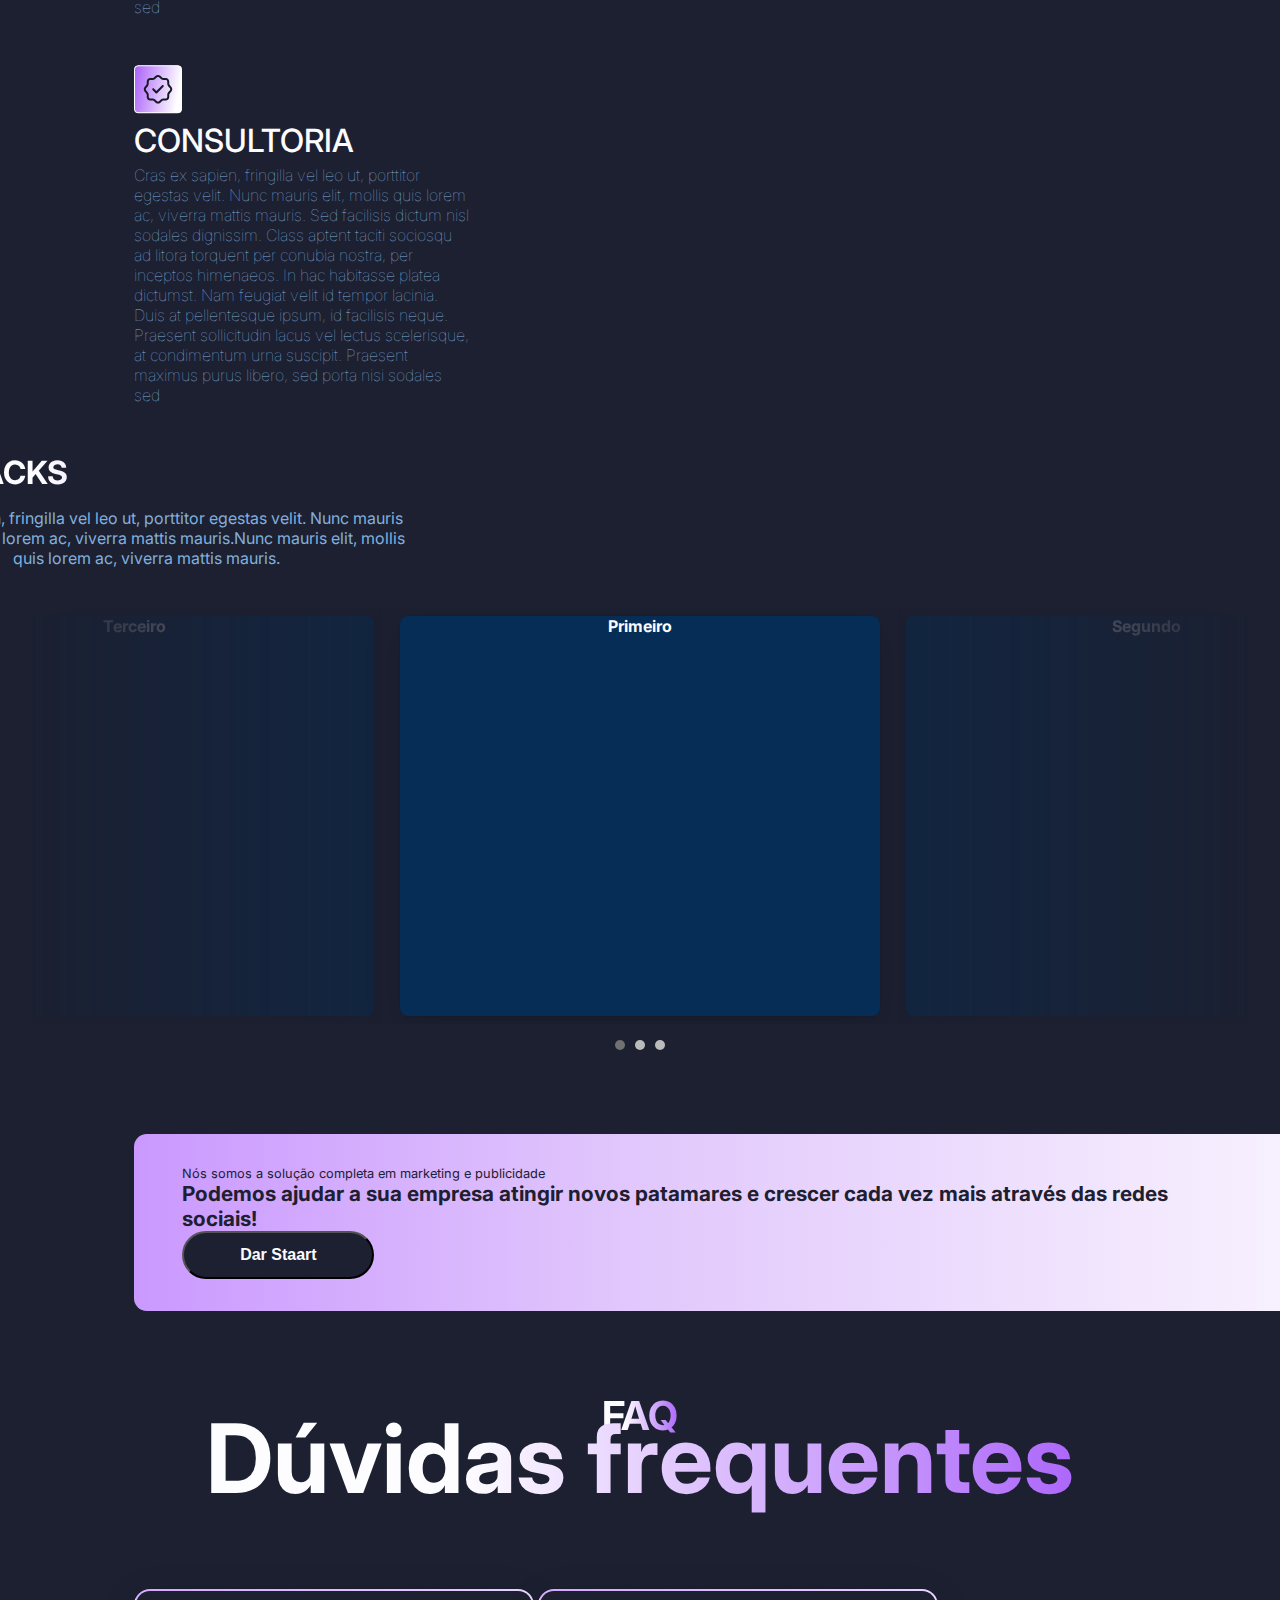
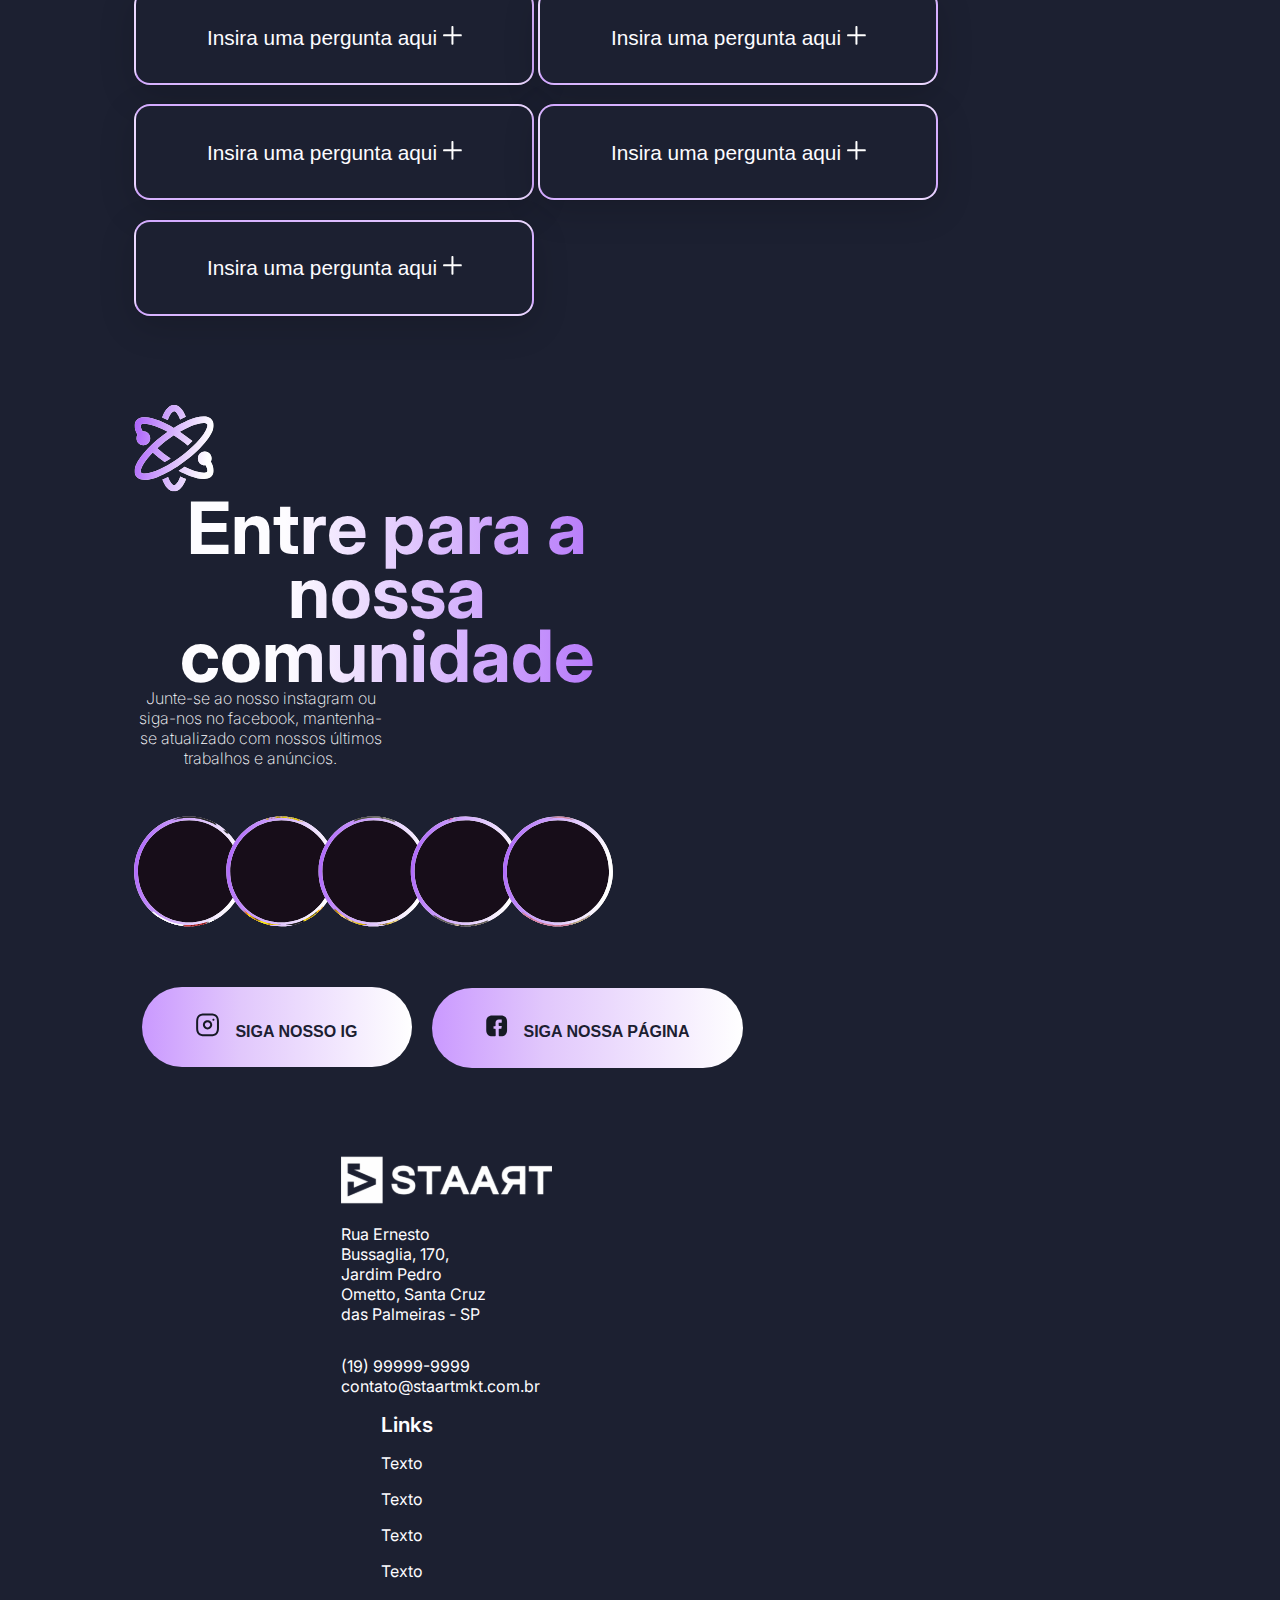
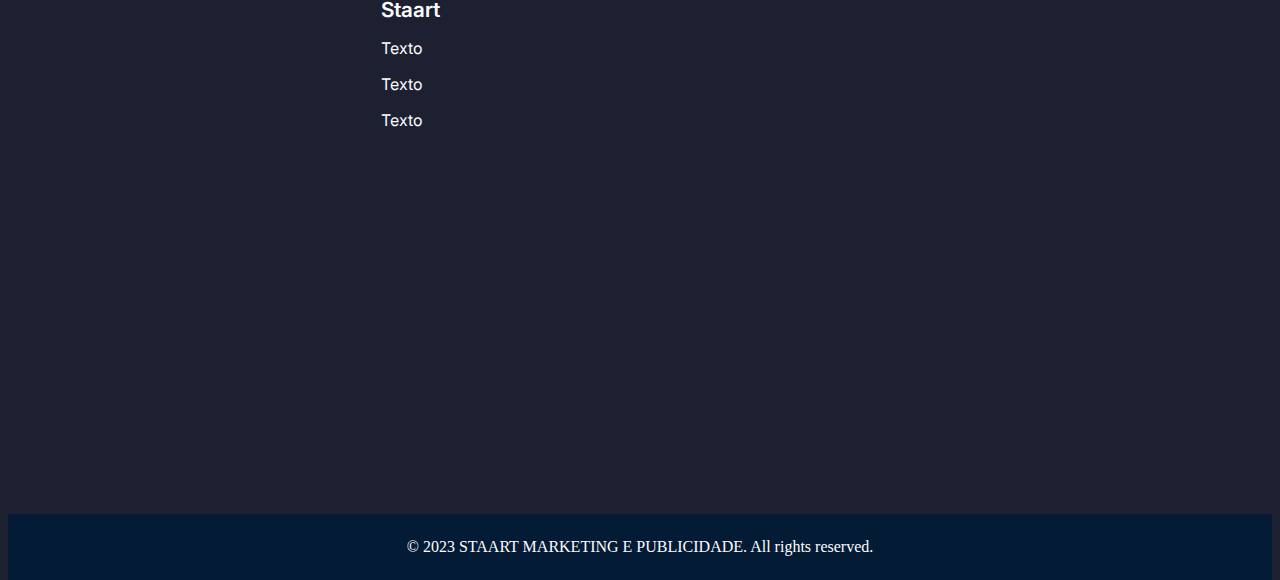
==== commit 18b35eaa: "under 1080 resolved" ====
--- a/index.html
+++ b/index.html
@@ -14,15 +14,15 @@
 
 </head>
 
-<body class="d-flex justify-content-center w-100">
-
-    <main class="d-flex flex-column">
+<body>
+
+    <main>
         <header class="container-fluid">
             <div class="row">
                 <div class="col col-sm-6 w-100">
-                    <nav class="navbar navbar-expand-lg justify-content-center w-100">
+                    <nav class="navbar navbar-expand-lg w-100">
                         <a class="navbar-brand main-logo" href="#"><img src="./public/img/logoStaart.svg" alt=""></a>
-                        <ul class="navbar-nav mb-2 mb-lg-0 d-flex align-items-center w-75">
+                        <ul class="navbar-nav">
                             <li class="nav-item mx-auto my-1"><a class="nav-link" href="#">HOME</a></li>
                             <li class="nav-item mx-auto my-1"><a class="nav-link" href="#">SOBRE</a></li>
                             <li class="nav-item mx-auto my-1"><a class="nav-link" href="#">CASES</a></li>
@@ -64,7 +64,7 @@
                     </div>
 
 
-                    <div id="clients" class="container-fluid d-flex justify-content-center">
+                    <div id="clients">
                         <div class="slider2 row">
                             <div class="slide-track2">
                                 <div class="slide2">
@@ -178,7 +178,7 @@
                 </div>
             </div>
         </section>
-        
+
         <section id="cases" class="container-fluid mb-5">
             <div class="cases-text row">
                 <div class="title">
@@ -187,7 +187,7 @@
                     </p>
                 </div>
                 <div>
-                    <div class="row justify-content-evenly">
+                    <div class="row">
                         <span>
                             <img src="./public/img/bar.svg" alt="">
                             <p>Escreva um texto chamativo aqui</p>
@@ -196,7 +196,7 @@
                             adipiscing elit. Morbi egestas metus eget augue sodales,
                             in tempor libero maximus.</p>
                     </div>
-                    <div class="row justify-content-evenly">
+                    <div class="row">
                         <span>
                             <img src="./public/img/bar.svg" alt="">
                             <p>Escreva um texto chamativo aqui</p>
@@ -509,11 +509,62 @@
                 <button class="FAQ-item">Insira uma pergunta aqui <img src="public/img/plusicon.svg" alt=""></button>
                 <button class="FAQ-item">Insira uma pergunta aqui <img src="public/img/plusicon.svg" alt=""></button>
             </div>
-
-        </section>
-
-
+        </section>
+
+        <section id="community" class="container-fluid">
+            <div class="d-flex flex-column">
+                <img class="comm-ico" src="public/img/communityIcon.svg" alt="">
+                <p class="title stripedText">Entre para a nossa comunidade</p>
+                <p>Junte-se ao nosso instagram ou siga-nos no facebook, mantenha-se atualizado com nossos últimos
+                    trabalhos e anúncios.</p>
+                <img class="comm-photo" src="public/img/communityPhotos.svg" alt="">
+                <div class="buttons d-flex">
+                    <button><a href="#" target="_blank"> <img src="public/img/instagramIco.svg" alt="">SIGA NOSSO
+                            IG</a></button>
+                    <button><a href="#" target="_blank"><img src="public/img/facebookIco.svg" alt="">SIGA NOSSA
+                            PÁGINA</a></button>
+                </div>
+            </div>
+        </section>
+
+        <section id="info" class="container-fluid">
+            <div class="row">
+                <div class="address-container">
+                    <img src="public/img/logoStaart.svg" alt="">
+                    <p class="adress">Rua Ernesto Bussaglia, 170, Jardim Pedro Ometto, Santa Cruz das Palmeiras - SP</p>
+                    <p>(19) 99999-9999</p>
+                    <p>contato@staartmkt.com.br</p>
+                </div>
+                <div>
+                    <ul>
+                        <li class="head">Links</li>
+                        <li><a href="#">Texto</a></li>
+                        <li><a href="#">Texto</a></li>
+                        <li><a href="#">Texto</a></li>
+                        <li><a href="#">Texto</a></li>
+                    </ul>
+                </div>
+                <div>
+                    <ul>
+                        <li class="head">Staart</li>
+                        <li><a href="#">Texto</a></li>
+                        <li><a href="#">Texto</a></li>
+                        <li><a href="#">Texto</a></li>
+                    </ul>
+                </div>
+                <div class="map"><iframe
+                        src="https://www.google.com/maps/embed?pb=!1m18!1m12!1m3!1d3703.8125284079483!2d-47.245714513945515!3d-21.826173148641374!2m3!1f0!2f0!3f0!3m2!1i1024!2i768!4f13.1!3m3!1m2!1s0x94b7e3bbab703c3b%3A0x116440a0551be960!2sR.%20Ernesto%20Bussaglia%2C%20170%20-%20Jardim%20Pedro%20Ometto%2C%20Santa%20Cruz%20das%20Palmeiras%20-%20SP%2C%2013655-270!5e0!3m2!1spt-BR!2sbr!4v1707959214086!5m2!1spt-BR!2sbr"
+                        width="400" height="300" style="border:0;" allowfullscreen="" loading="lazy"
+                        referrerpolicy="no-referrer-when-downgrade"></iframe></div>
+            </div>
+
+        </section>
     </main>
+
+    <footer>
+        <span>© 2023 STAART MARKETING E PUBLICIDADE.<span>
+                <span>All rights reserved.<span>
+    </footer>
     <script src="script.js"></script>
     <script src="https://cdn.jsdelivr.net/npm/bootstrap@5.3.2/dist/js/bootstrap.bundle.min.js"
         integrity="sha384-C6RzsynM9kWDrMNeT87bh95OGNyZPhcTNXj1NW7RuBCsyN/o0jlpcV8Qyq46cDfL"
--- a/public/css/style.css
+++ b/public/css/style.css
@@ -13,11 +13,21 @@
 /* General */
 body {
   background-color: #1c2031 !important;
+  display: flex;
+  flex-wrap: wrap;
+  flex-direction: column;
+  justify-content: center;
+  align-items: center;
+  align-content: center;
 }
 
 main {
   font-family: "Inter", sans-serif;
   font-optical-sizing: auto;
+  display: flex;
+  flex-direction: column;
+  justify-content: center;
+  align-items: center;
   width: 80%;
 }
 
@@ -52,8 +62,21 @@
 }
 
 /* Navbar */
+@media screen and (max-width: 1080px) {
+  body header .navbar {
+    flex-direction: column;
+  }
+}
 header .navbar {
   margin-bottom: 2.5rem;
+  flex-wrap: nowrap;
+  justify-content: space-between;
+}
+
+header > div > div > nav > ul {
+  width: 100%;
+  align-items: center;
+  justify-content: space-around;
 }
 
 header .navbar-nav li a {
@@ -71,7 +94,7 @@
 /*Home*/
 @media screen and (max-width: 1080px) {
   body .home {
-    margin: 0rem !important;
+    margin: 0rem;
     display: flex;
     justify-content: center;
   }
@@ -81,6 +104,9 @@
   }
   body .home .text {
     width: 100%;
+  }
+  body > main > section.home.container-fluid > div > div {
+    padding: 0;
   }
   body .home .keywords {
     font-size: 0.8rem;
@@ -97,6 +123,7 @@
   }
   body .register {
     justify-content: center;
+    align-self: center;
   }
   body .home .register input {
     height: 3rem;
@@ -122,7 +149,7 @@
 .home {
   color: var(--white);
   padding-bottom: 5rem;
-  margin: 0rem 3.3rem !important;
+  margin: 0rem 3.3rem;
 }
 
 .home .keywords {
@@ -166,7 +193,7 @@
 .home .image {
   width: 40%;
   padding: 0rem 10rem 0rem 10rem;
-  margin: 0 16rem 0 -16rem;
+  margin: 0 14rem 0 -14rem;
 }
 
 .home .register {
@@ -206,7 +233,10 @@
 /*  ########### Clients ###########*/
 @media screen and (max-width: 1080px) {
   body #clients {
+    align-items: center;
+    justify-content: center;
     margin: 0;
+    width: 100%;
   }
   body #clients .slider2 {
     width: auto;
@@ -217,6 +247,7 @@
 }
 #clients {
   width: 80%;
+  display: flex;
   margin: 3rem auto 3rem auto;
 }
 
@@ -284,14 +315,14 @@
 
 /* #######  About ###### */
 @media screen and (max-width: 1080px) {
-  body .about {
+  body main .about {
     padding: 1rem;
     margin: 0 0 3rem 0;
   }
   body section.about.container-fluid > div.about-title {
     display: flex;
     flex-direction: column;
-    margin: 0;
+    margin: 0 0 2rem 0;
   }
   body .about .about-title > div {
     width: 100%;
@@ -312,7 +343,7 @@
     margin-bottom: 0;
   }
 }
-.about {
+main .about {
   background: linear-gradient(-45deg, var(--medium-blue) 0%, var(--dark-blue) 20%, var(--dark-blue) 90%, var(--medium-blue) 100%);
   color: var(--white);
   padding: 6rem 5rem 2rem 5rem;
@@ -364,8 +395,9 @@
 
 /* ############ Cases ############ */
 @media screen and (max-width: 1080px) {
-  body .cases-text {
+  body #cases .cases-text {
     flex-direction: column;
+    margin: auto;
   }
   body #cases .cases-text .title {
     font-size: 1.5rem;
@@ -373,16 +405,18 @@
     padding-left: 0;
     margin-bottom: 1rem;
   }
-  body #cases > div.cases-text.mb-5.row > div:nth-child(2) {
-    width: 100%;
-  }
-  body #cases > div.cases-text.mb-5.row > div:nth-child(2) > div {
+  body #cases > div.cases-text.row > div:nth-child(2) {
+    width: 100%;
+    margin: 0;
+    padding: 0;
+  }
+  body #cases > div.cases-text.row > div:nth-child(2) > div {
     flex-direction: column;
   }
-  body #cases > div.cases-text.mb-5.row > div:nth-child(2) > div:nth-child > span {
-    width: 100%;
-  }
-  body #cases > div.cases-text.mb-5.row > div:nth-child(2) > div:nth-child > p {
+  body #cases > div.cases-text.row > div:nth-child(2) > div:nth-child > span {
+    width: 100%;
+  }
+  body #cases > div.cases-text.row > div:nth-child(2) > div:nth-child > p {
     margin-top: 2rem;
     width: 100%;
     padding-left: 0rem;
@@ -396,14 +430,24 @@
   justify-content: center;
 }
 
+#cases .cases-text {
+  justify-content: center;
+}
+
 #cases .cases-text .title {
   font-size: 2rem;
   font-weight: bold;
   width: 50%;
 }
 
-#cases > div.cases-text.mb-5.row > div:nth-child(2) {
-  width: 50%;
+#cases > div.cases-text.row > div.title > p {
+  width: 85%;
+}
+
+#cases > div.cases-text.row > div:nth-child(2) {
+  width: 35%;
+  margin-left: 5%;
+  margin-bottom: 3rem;
 }
 
 #cases .cases-text span {
@@ -411,15 +455,12 @@
   color: var(--white);
   font-weight: 600;
   font-size: 1rem;
-}
-
-#cases > div.cases-text.mb-5.row > div:nth-child(2) > div:nth-child > span {
-  width: 25%;
-}
-
-#cases > div.cases-text.mb-5.row > div:nth-child(2) > div:nth-child > p {
+  width: auto;
+  justify-self: flex-start;
+}
+
+#cases > div.cases-text.row > div:nth-child(2) > div:nth-child > p {
   margin-top: 2rem;
-  width: 50%;
   padding-left: 3rem;
 }
 
@@ -794,6 +835,9 @@
 
 /* ########### FAQ ############*/
 @media screen and (max-width: 1080px) {
+  body #faq .title {
+    margin-bottom: 2rem;
+  }
   body #faq p:last-child {
     font-size: 3rem;
     line-height: 3rem;
@@ -806,6 +850,15 @@
     justify-self: center;
     margin-bottom: -0.9rem;
   }
+  body #faq .FAQ-items .FAQ-item {
+    font-weight: 500;
+    font-size: 1.3rem;
+    color: var(--white);
+    max-width: 20rem;
+    min-width: 20rem;
+    margin: 0.6rem 0rem;
+    height: 6rem;
+  }
 }
 #faq .title {
   margin-bottom: 4rem;
@@ -834,9 +887,7 @@
   font-weight: 500;
   font-size: 1.3rem;
   color: var(--white);
-  margin-left: 1rem;
-  align-self: center;
-  max-width: 20rem;
+  align-self: center;
   min-width: 25rem;
   margin: 0.6rem 0rem;
   border-radius: 1rem;
@@ -847,6 +898,48 @@
 }
 
 /* ######### Community ########*/
+@media screen and (max-width: 1080px) {
+  body #community .comm-ico {
+    margin-bottom: 0.5rem;
+  }
+  body #community > div > p.title {
+    font-size: 2.5rem;
+    font-weight: bold;
+    width: 100%;
+    text-align: center;
+    align-self: center;
+    line-height: 2.5rem;
+  }
+  body #community > div > p:nth-child(3) {
+    font-size: 0.8rem;
+    margin-top: 1rem;
+    font-weight: 200;
+    width: 100%;
+  }
+  body #community .comm-photo {
+    margin: 1.5rem 0;
+    width: 20rem;
+  }
+  body #community .buttons {
+    margin-bottom: 4rem;
+    flex-direction: column;
+  }
+  body #community button {
+    height: 4rem;
+    margin: 0.5rem;
+  }
+  body #community button a {
+    margin: 1rem;
+    font-weight: 700;
+    font-size: 1rem;
+    display: flex;
+    align-items: center;
+    justify-content: center;
+  }
+  body #community button a img {
+    margin-right: 0.5rem;
+  }
+}
 #community .comm-ico {
   width: 5rem;
   align-self: center;
@@ -924,10 +1017,47 @@
 }
 
 /* ######## Info ####### */
+@media screen and (max-width: 1080px) {
+  body #info > div {
+    justify-content: center;
+  }
+  body #info > div .address-container {
+    width: 100%;
+    display: flex;
+    flex-direction: column;
+    justify-content: center;
+    text-align: center;
+    margin-bottom: 2rem;
+  }
+  body #info > div div:nth-child(2), body #info > div div:nth-child(3) {
+    width: 50%;
+    margin-bottom: 2rem;
+  }
+  body #info .map {
+    width: 100%;
+  }
+  body #info .map iframe {
+    width: 100%;
+    height: 20rem;
+  }
+}
 #info {
   color: var(--white);
   font-size: 1rem;
   margin-bottom: 4rem;
+}
+
+#info > div {
+  flex-direction: row;
+  justify-content: space-between;
+}
+
+#info > div > div {
+  width: auto;
+}
+
+#info > div .address-container {
+  width: 25%;
 }
 
 #info > div > div:nth-child(1) > p.adress {
@@ -955,10 +1085,24 @@
   color: var(--purple);
 }
 
+#info .map {
+  width: 25%;
+}
+
 /* ####### Footer ####### */
+@media screen and (max-width: 1080px) {
+  body footer {
+    font-size: 0.8rem;
+  }
+}
 footer {
   display: flex;
   align-items: center;
   justify-content: center;
   color: var(--white);
+  margin-bottom: 1.5rem;
+  background-color: #031b34;
+  padding: 1.5rem 0;
+  margin-bottom: -2rem;
+  width: 100%;
 }/*# sourceMappingURL=style.css.map */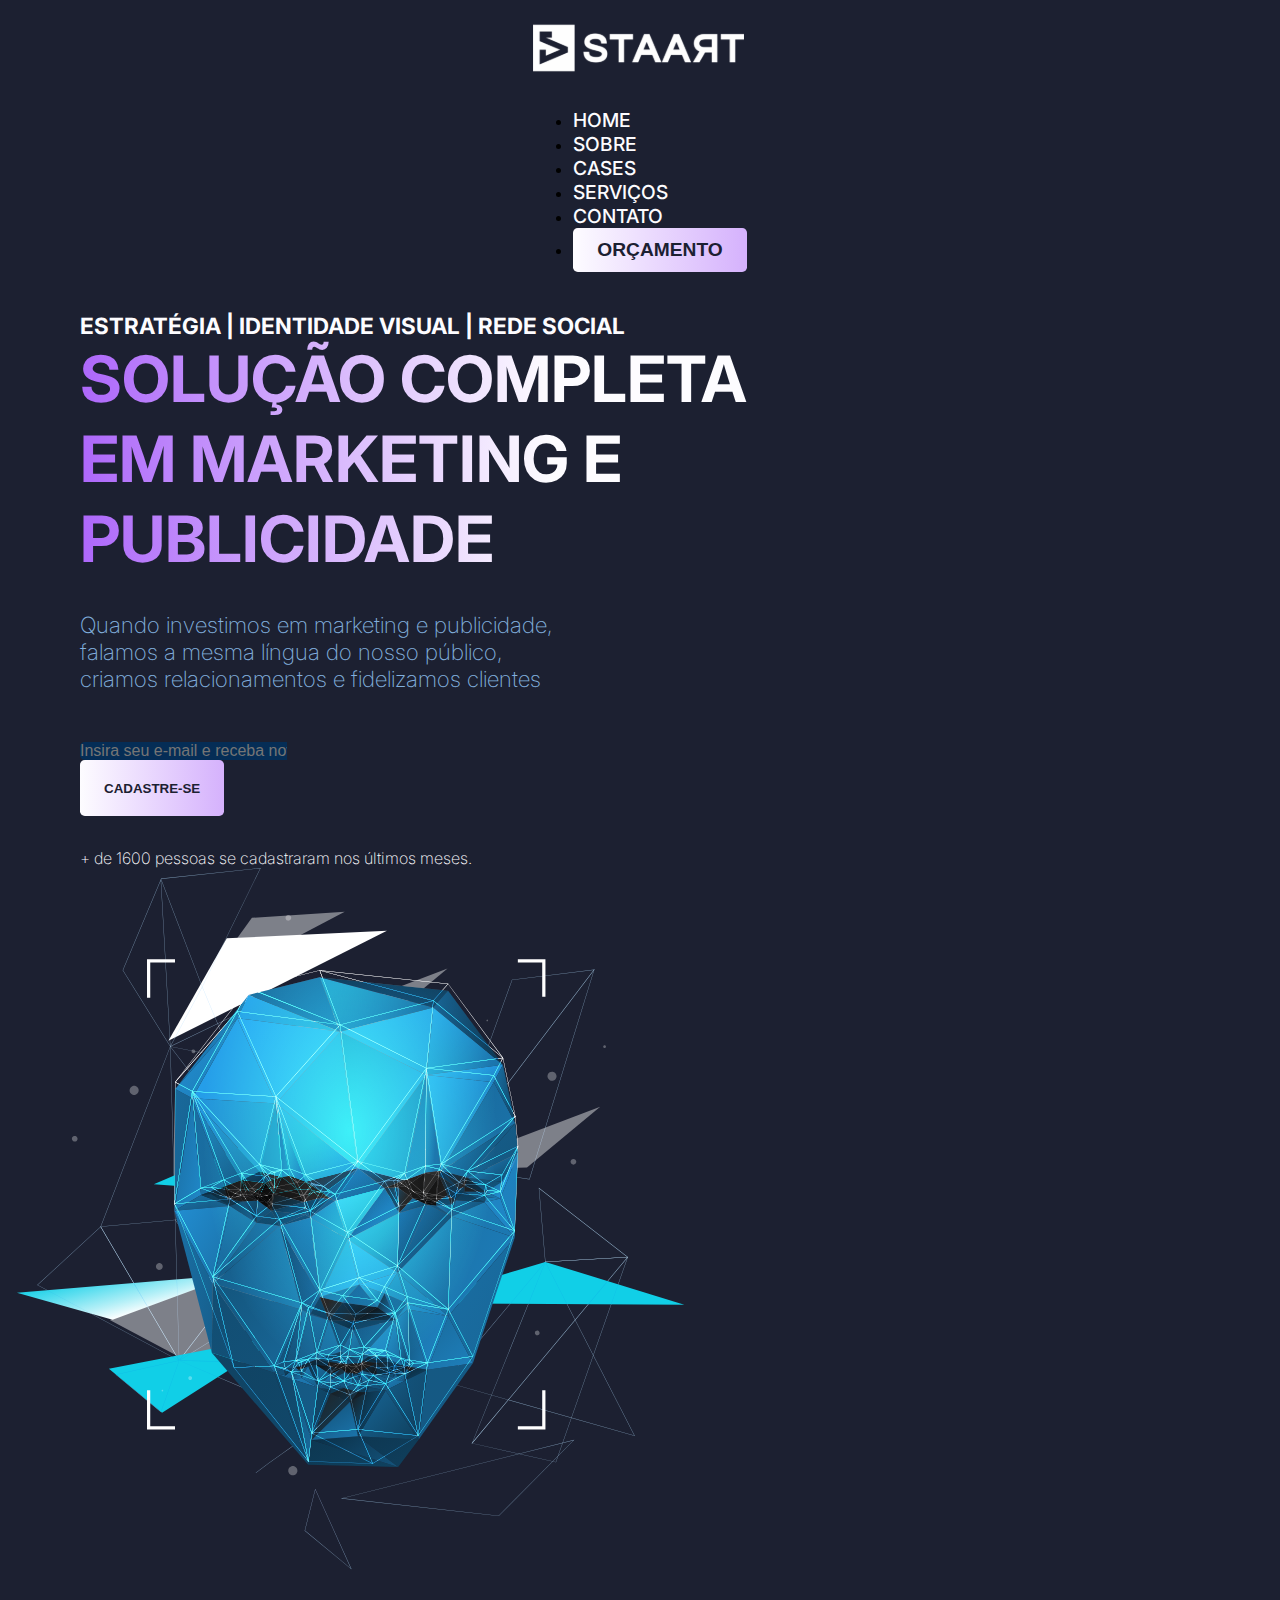
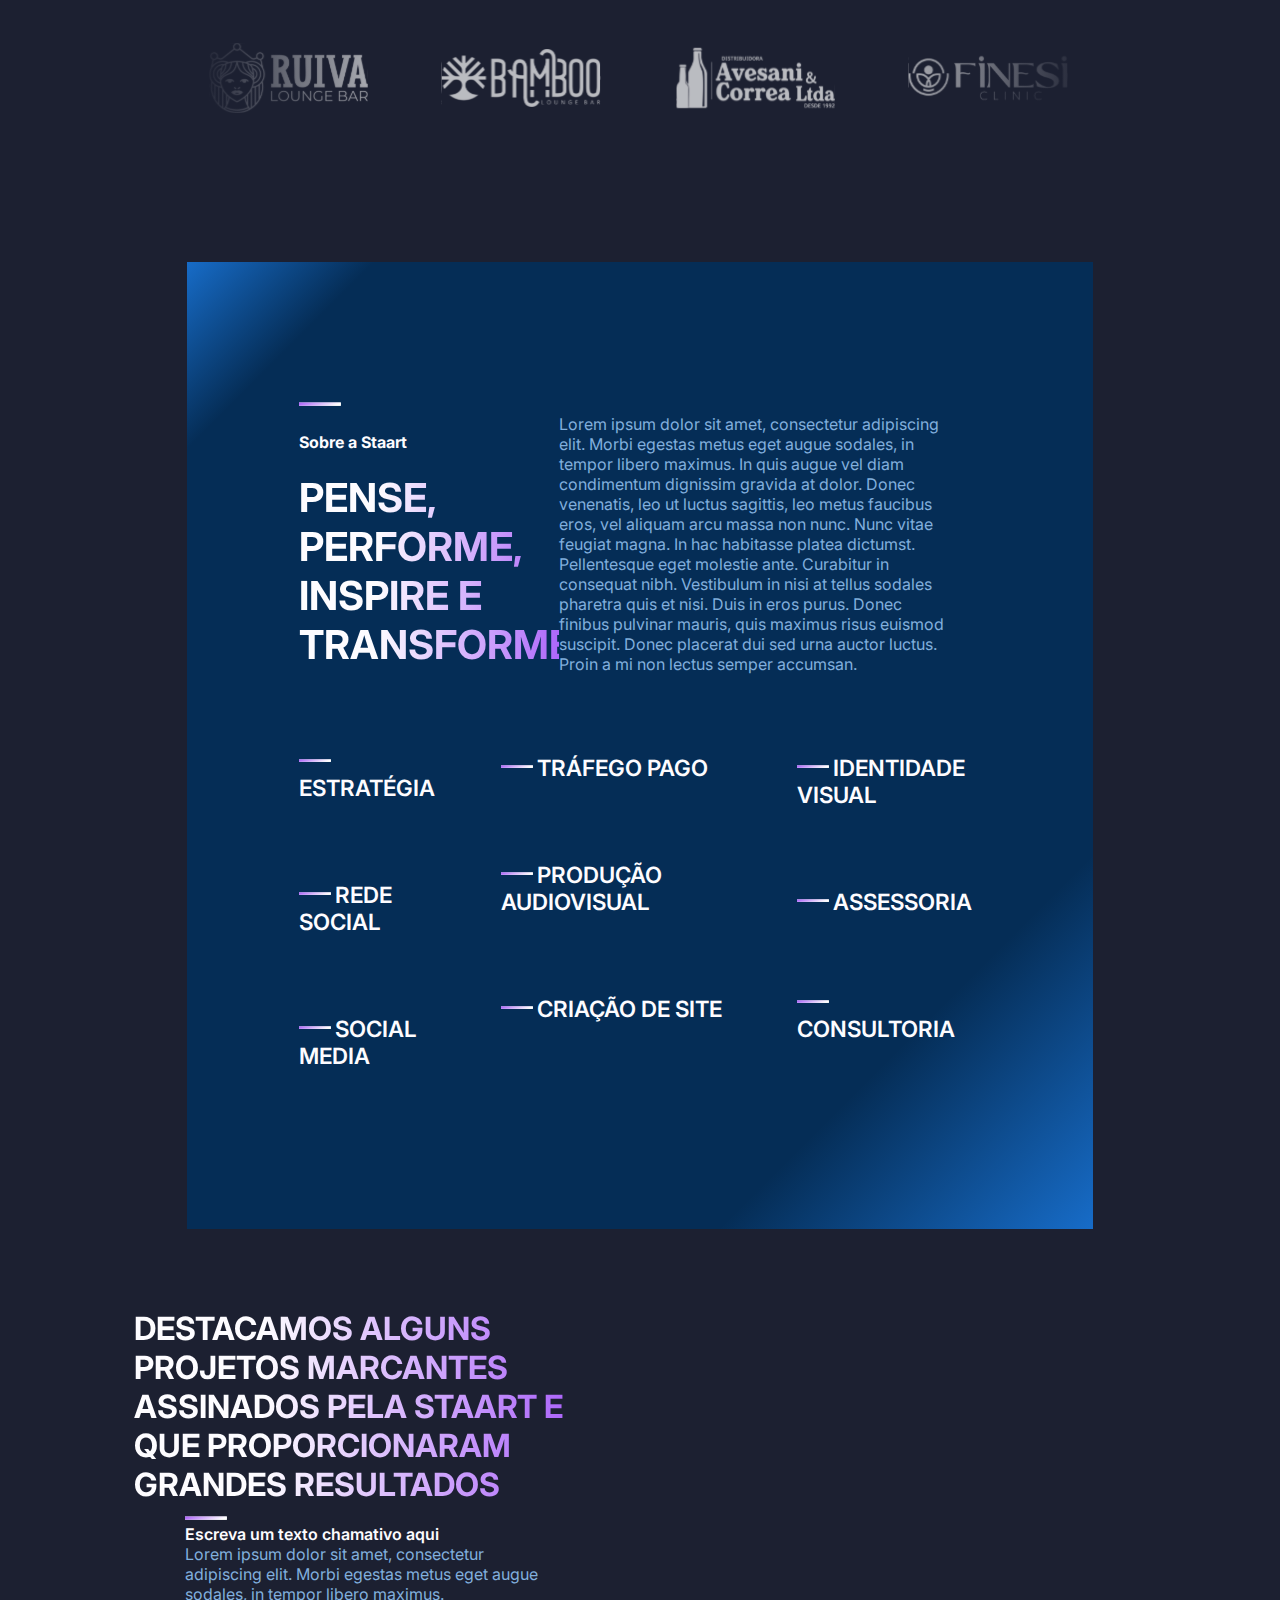
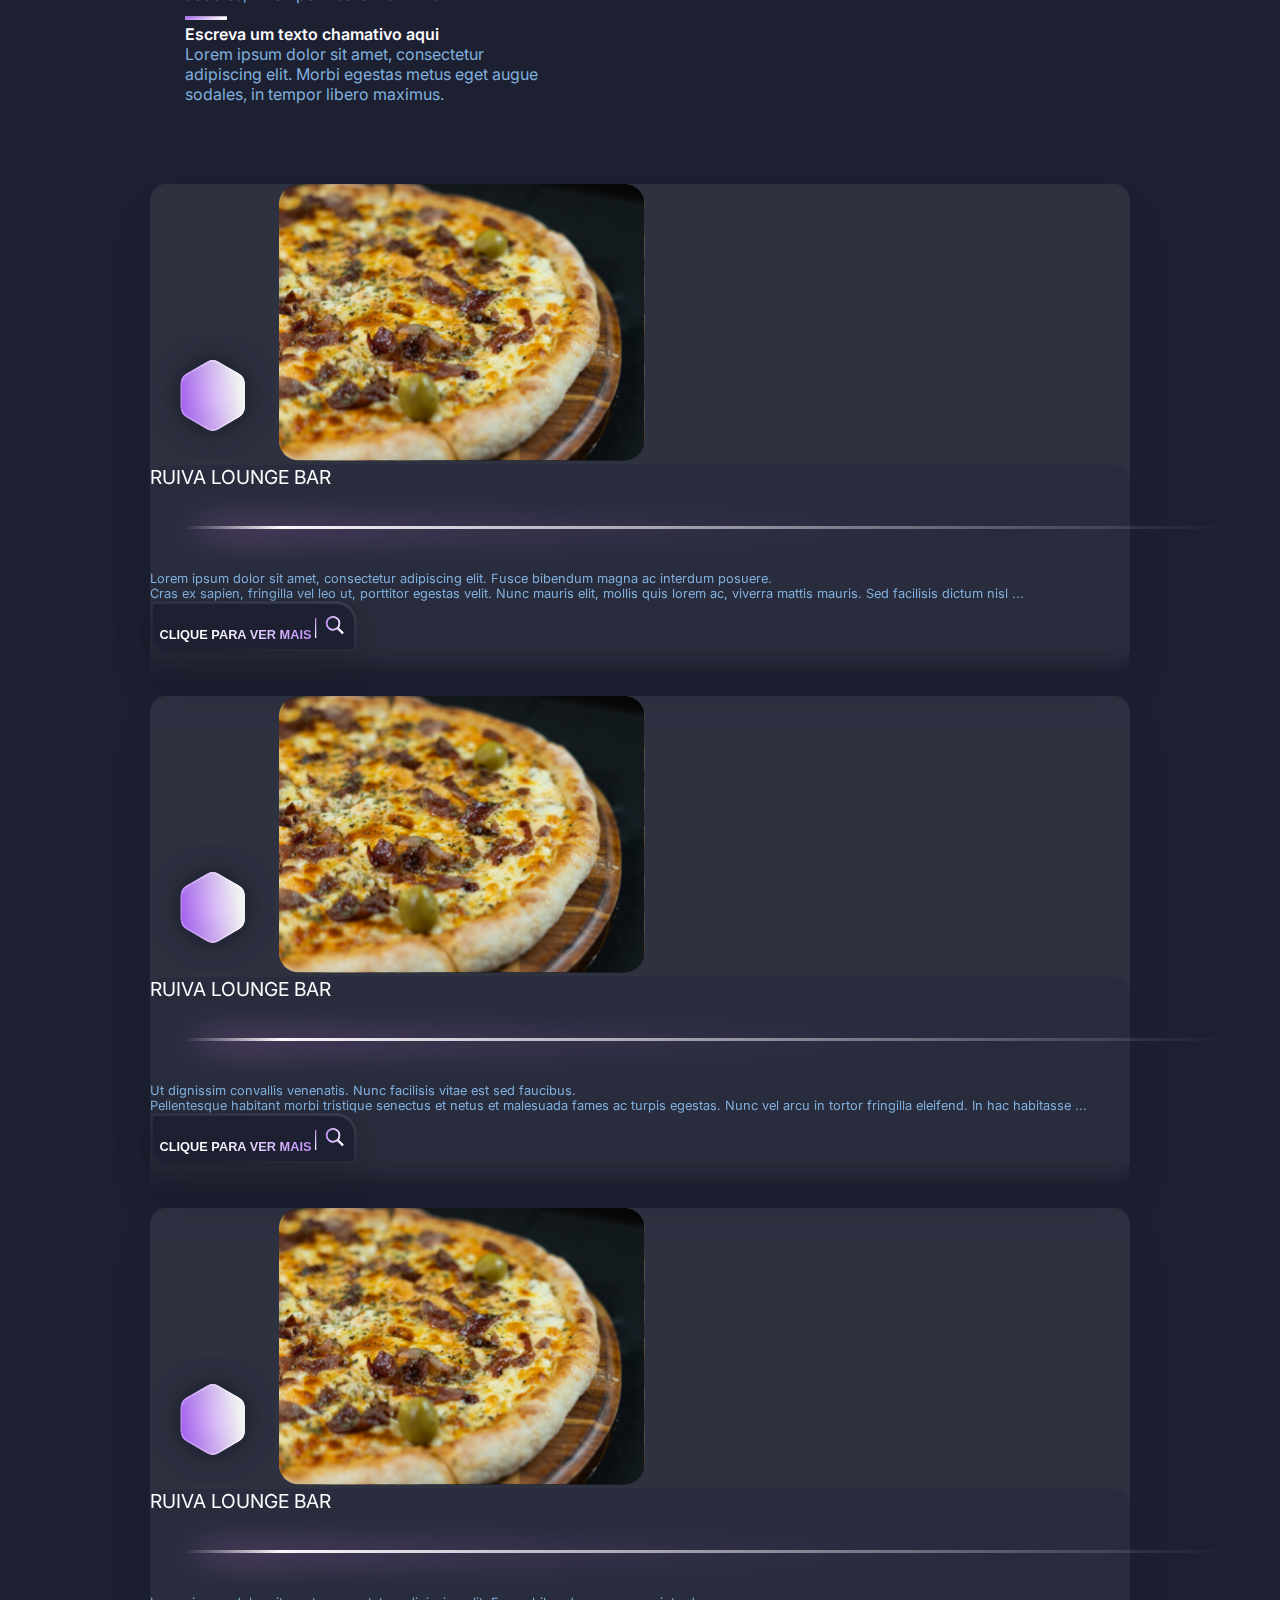
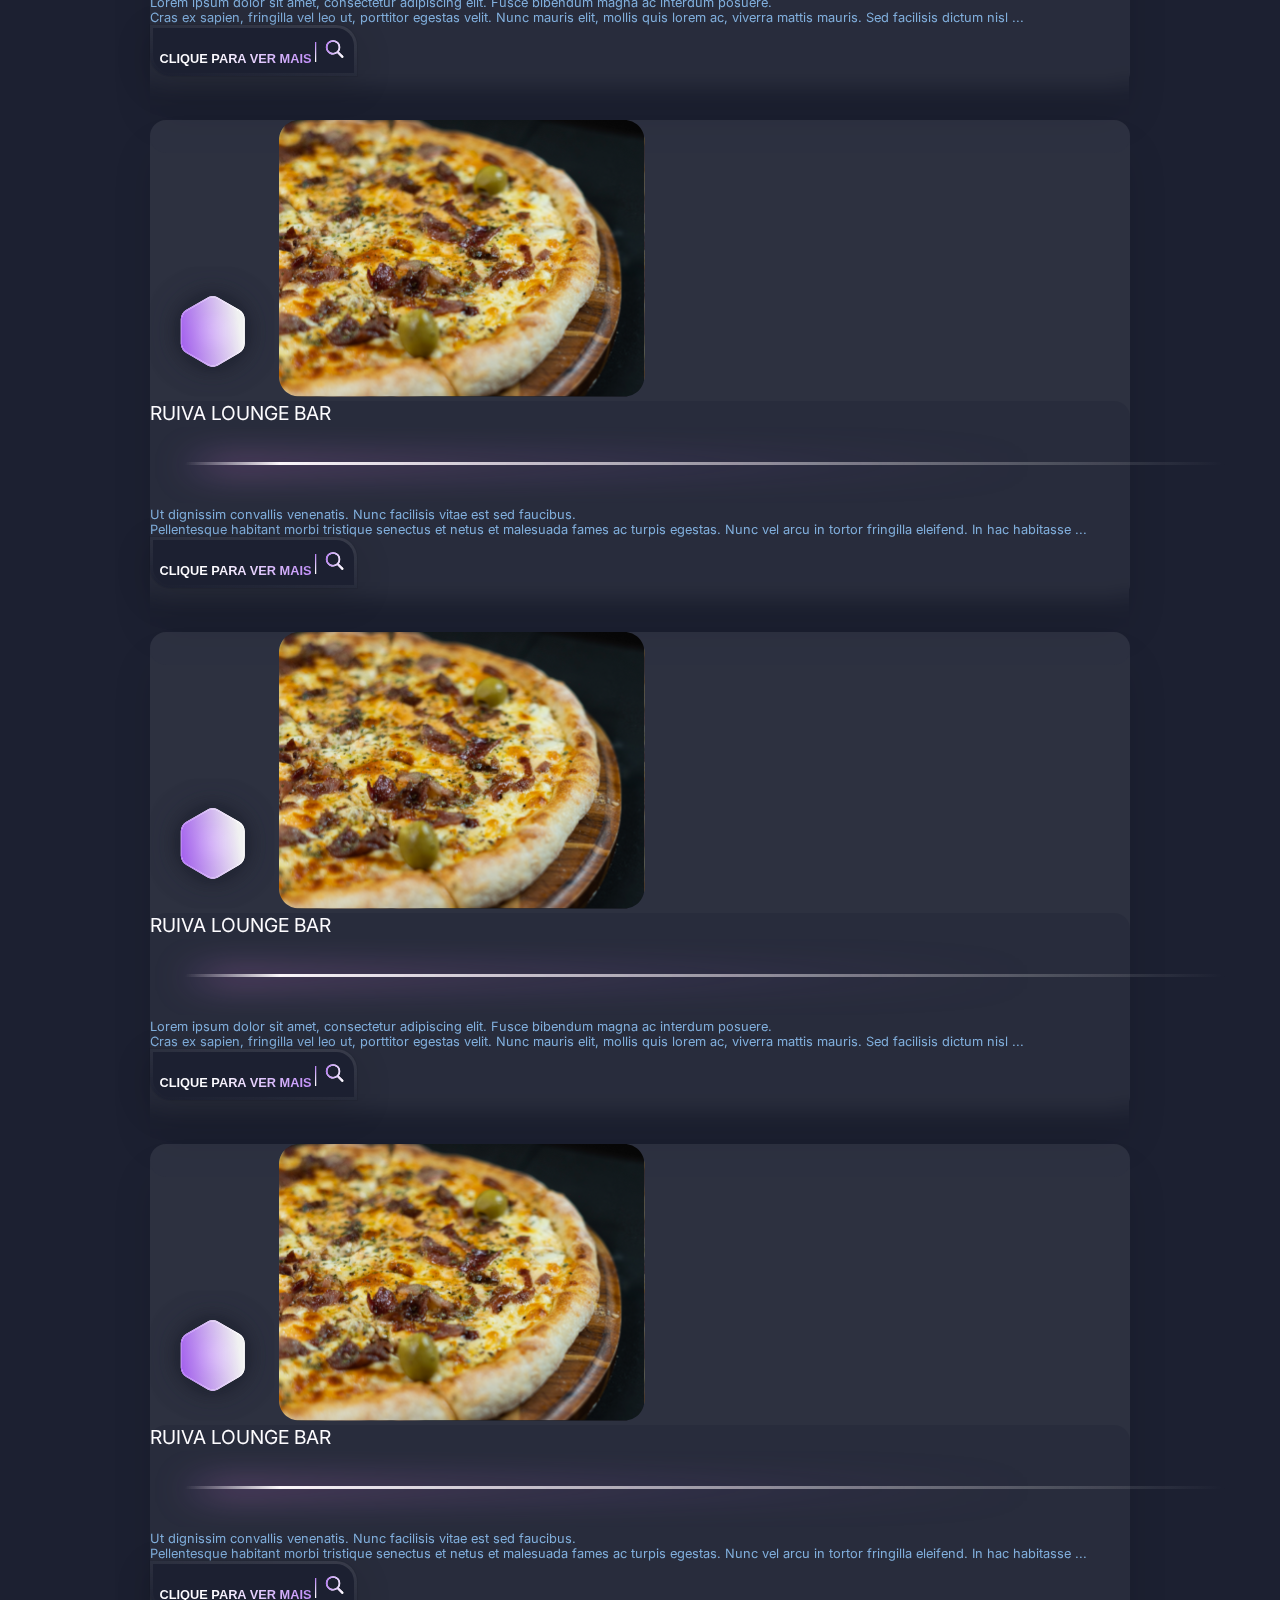
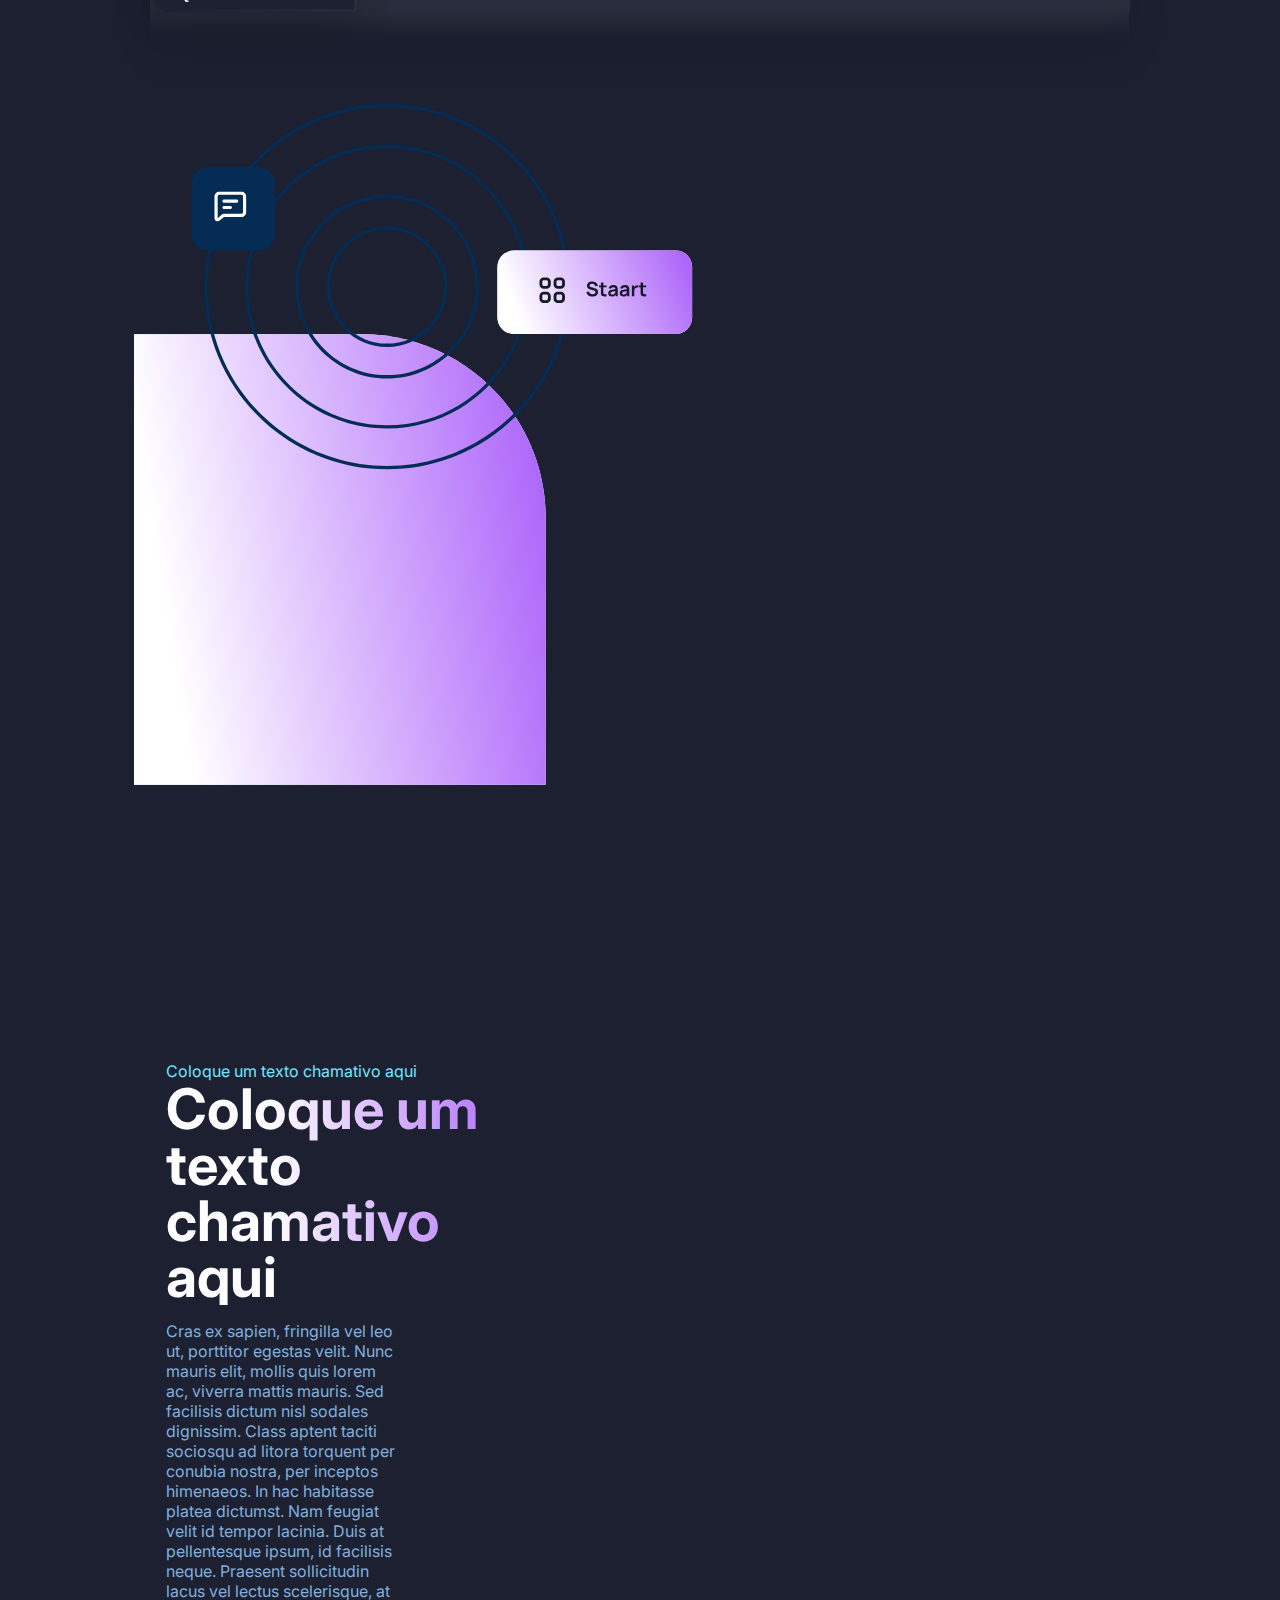
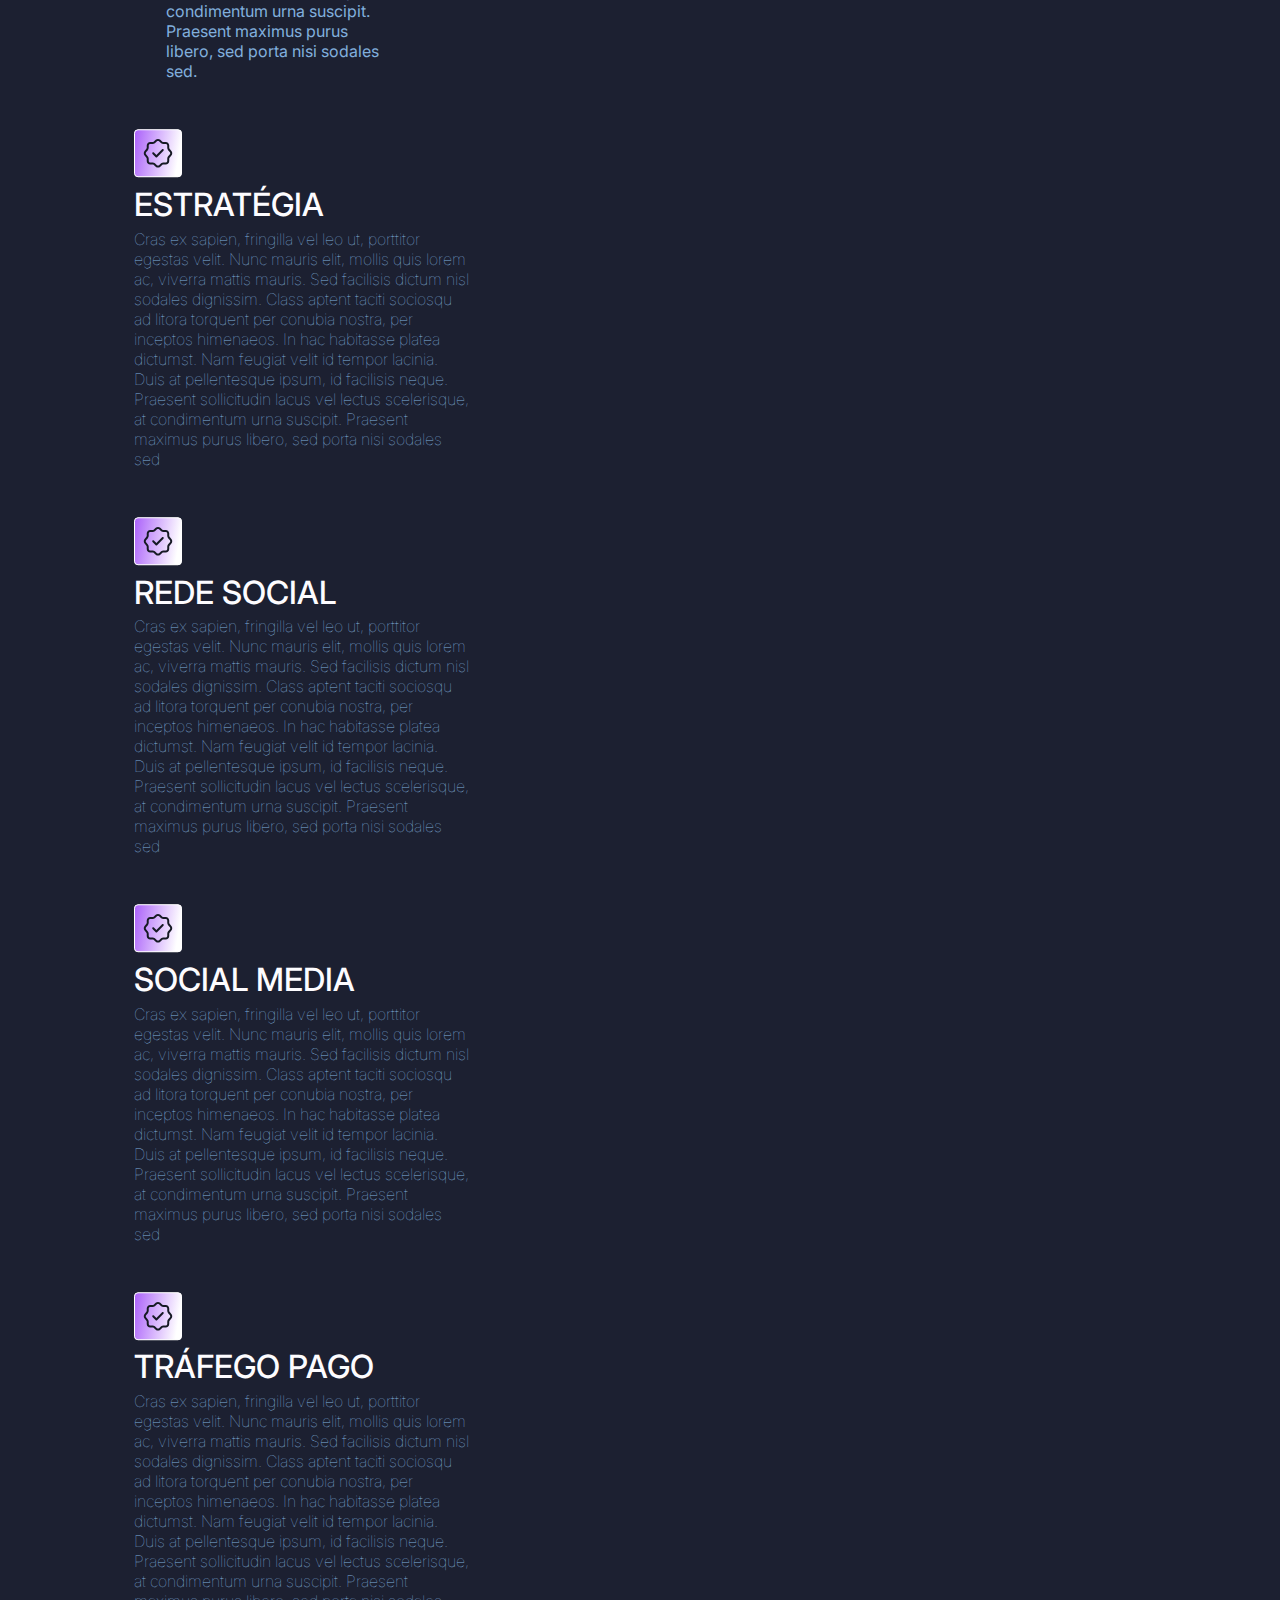
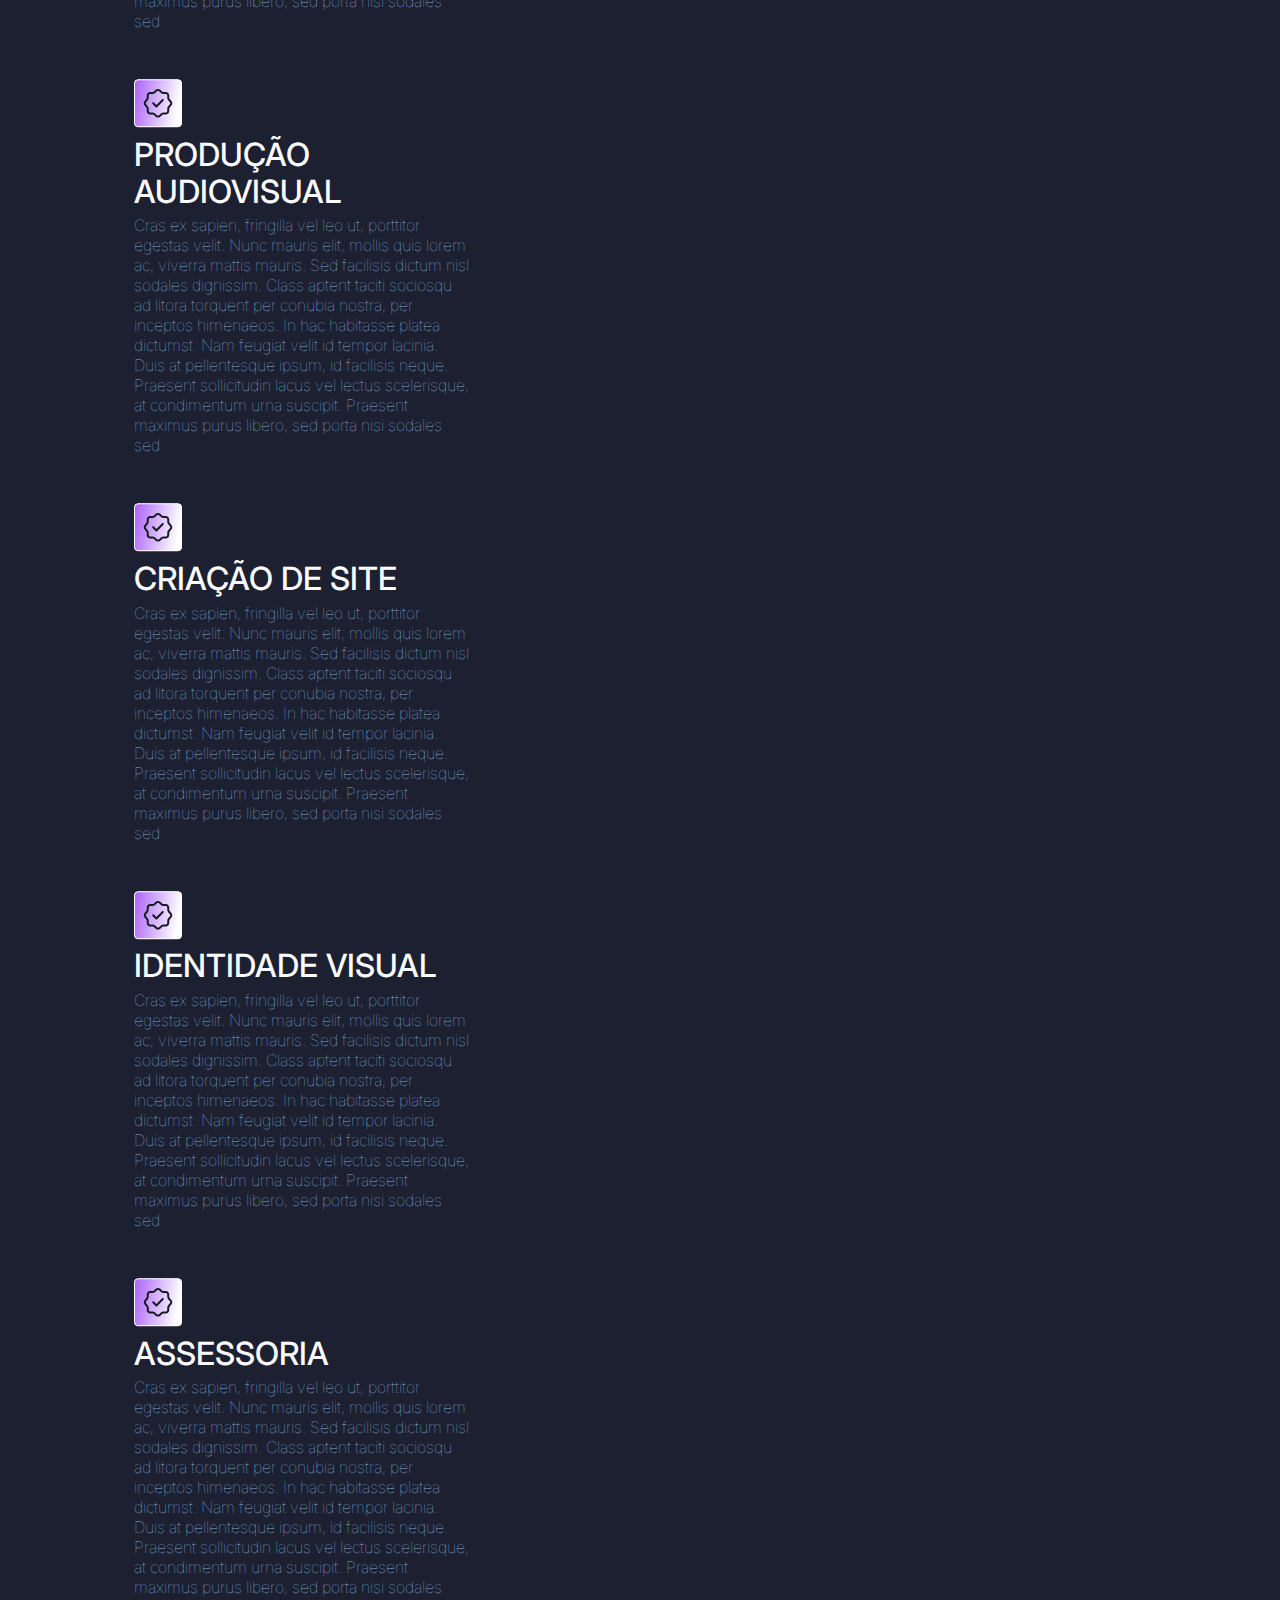
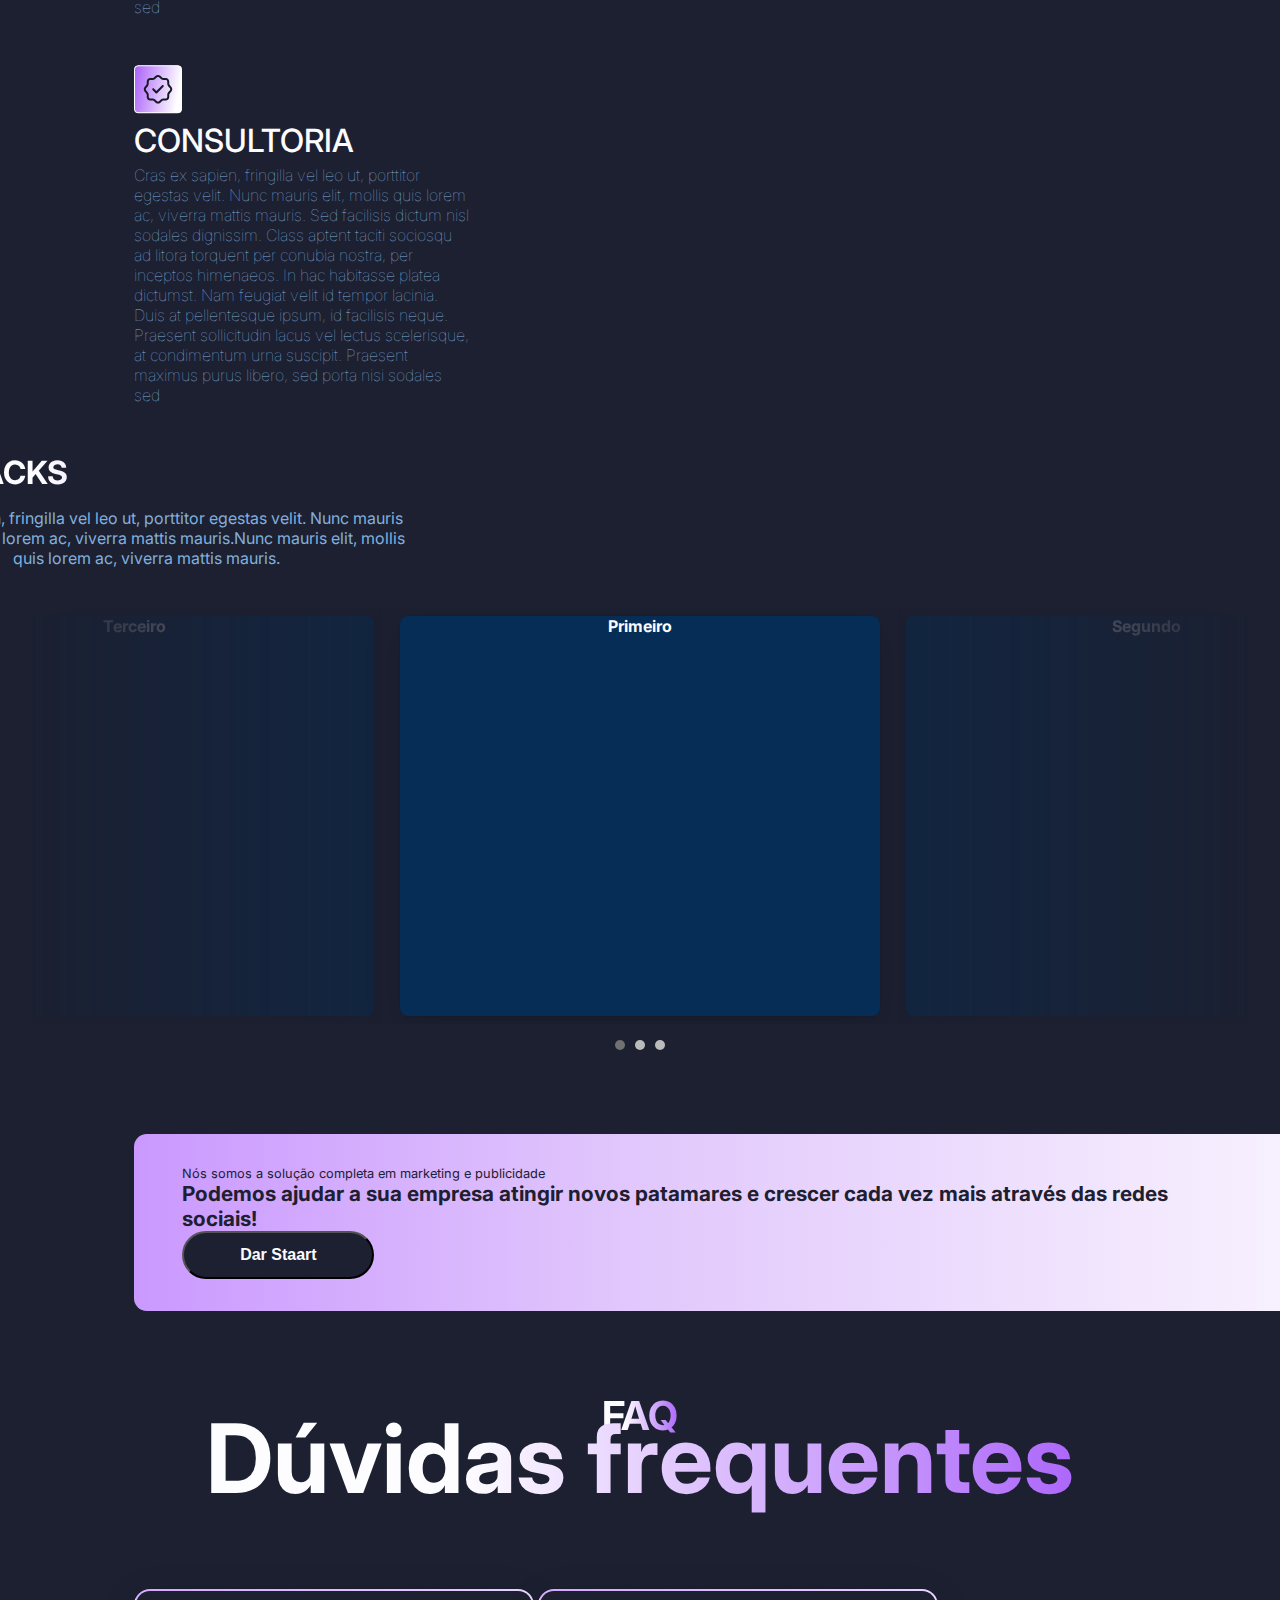
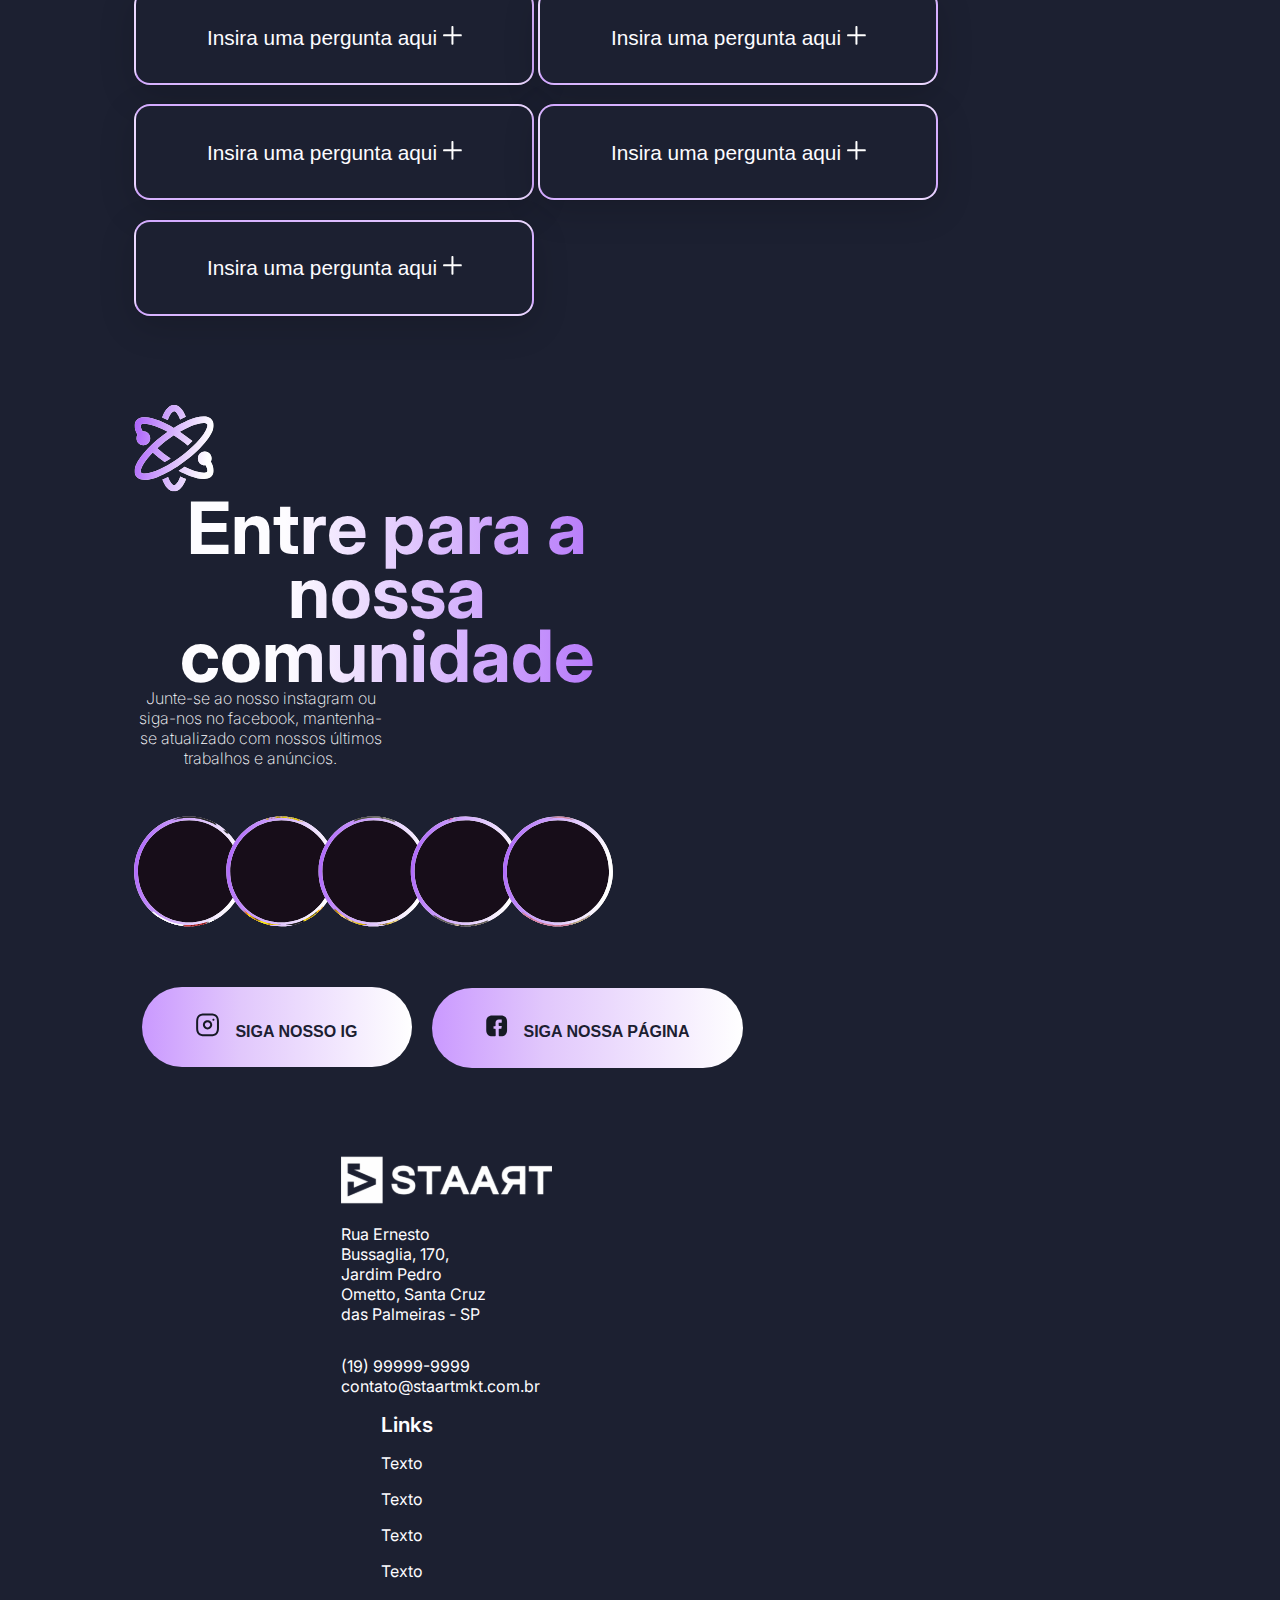
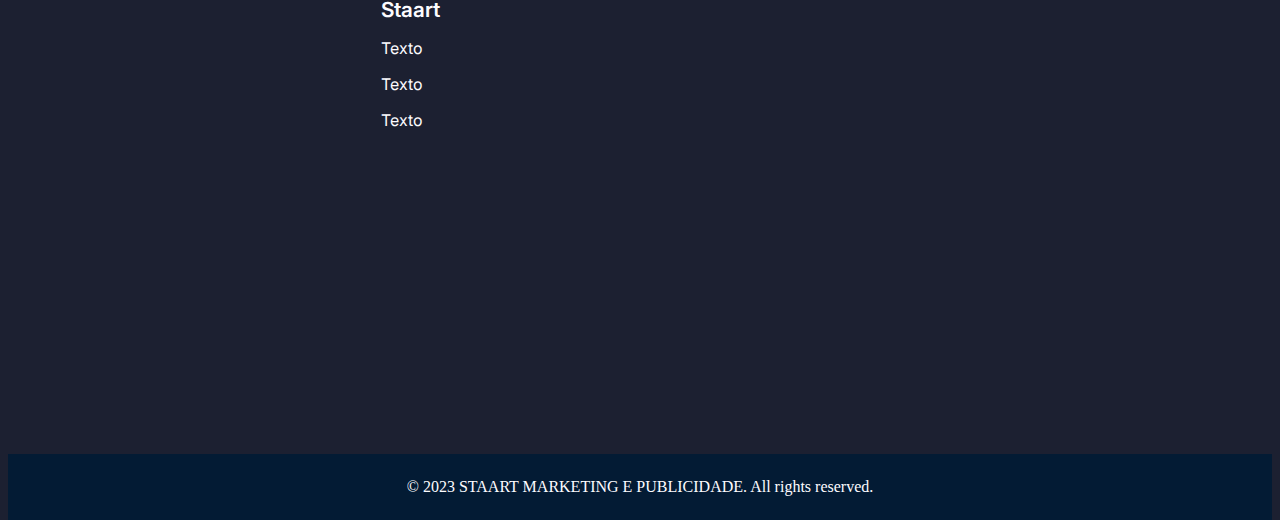
==== commit 1ff63404: "adjusts 01" ====
--- a/index.html
+++ b/index.html
@@ -207,7 +207,7 @@
                     </div>
                 </div>
             </div>
-            <div class="cards row justify-content-center">
+            <div class="cards row">
 
                 <div class="card align-items-end">
                     <img class="card-icon z-3 position-absolute" src="public/img/hexaIcon.svg" alt="">
--- a/public/css/style.css
+++ b/public/css/style.css
@@ -423,6 +423,9 @@
     padding-bottom: 1rem;
     padding: 2rem 0rem 2rem 0rem;
   }
+  body #cases .cards {
+    justify-content: center;
+  }
 }
 #cases {
   display: flex;
@@ -471,6 +474,10 @@
 }
 
 /* Cards */
+#cases .cards {
+  justify-content: space-between;
+}
+
 #cases .card {
   position: relative;
   height: 30rem;
@@ -609,12 +616,12 @@
 /* Items */
 #services .items {
   flex-wrap: wrap;
-  justify-content: center;
+  justify-content: space-between;
 }
 
 #services .items .item {
   width: 21rem;
-  margin: 3rem 4rem 3rem 0rem;
+  margin: 3rem 0;
 }
 
 #services .items .item-title {
@@ -1085,8 +1092,9 @@
   color: var(--purple);
 }
 
-#info .map {
-  width: 25%;
+#info .map iframe {
+  width: 20rem;
+  height: 15rem;
 }
 
 /* ####### Footer ####### */
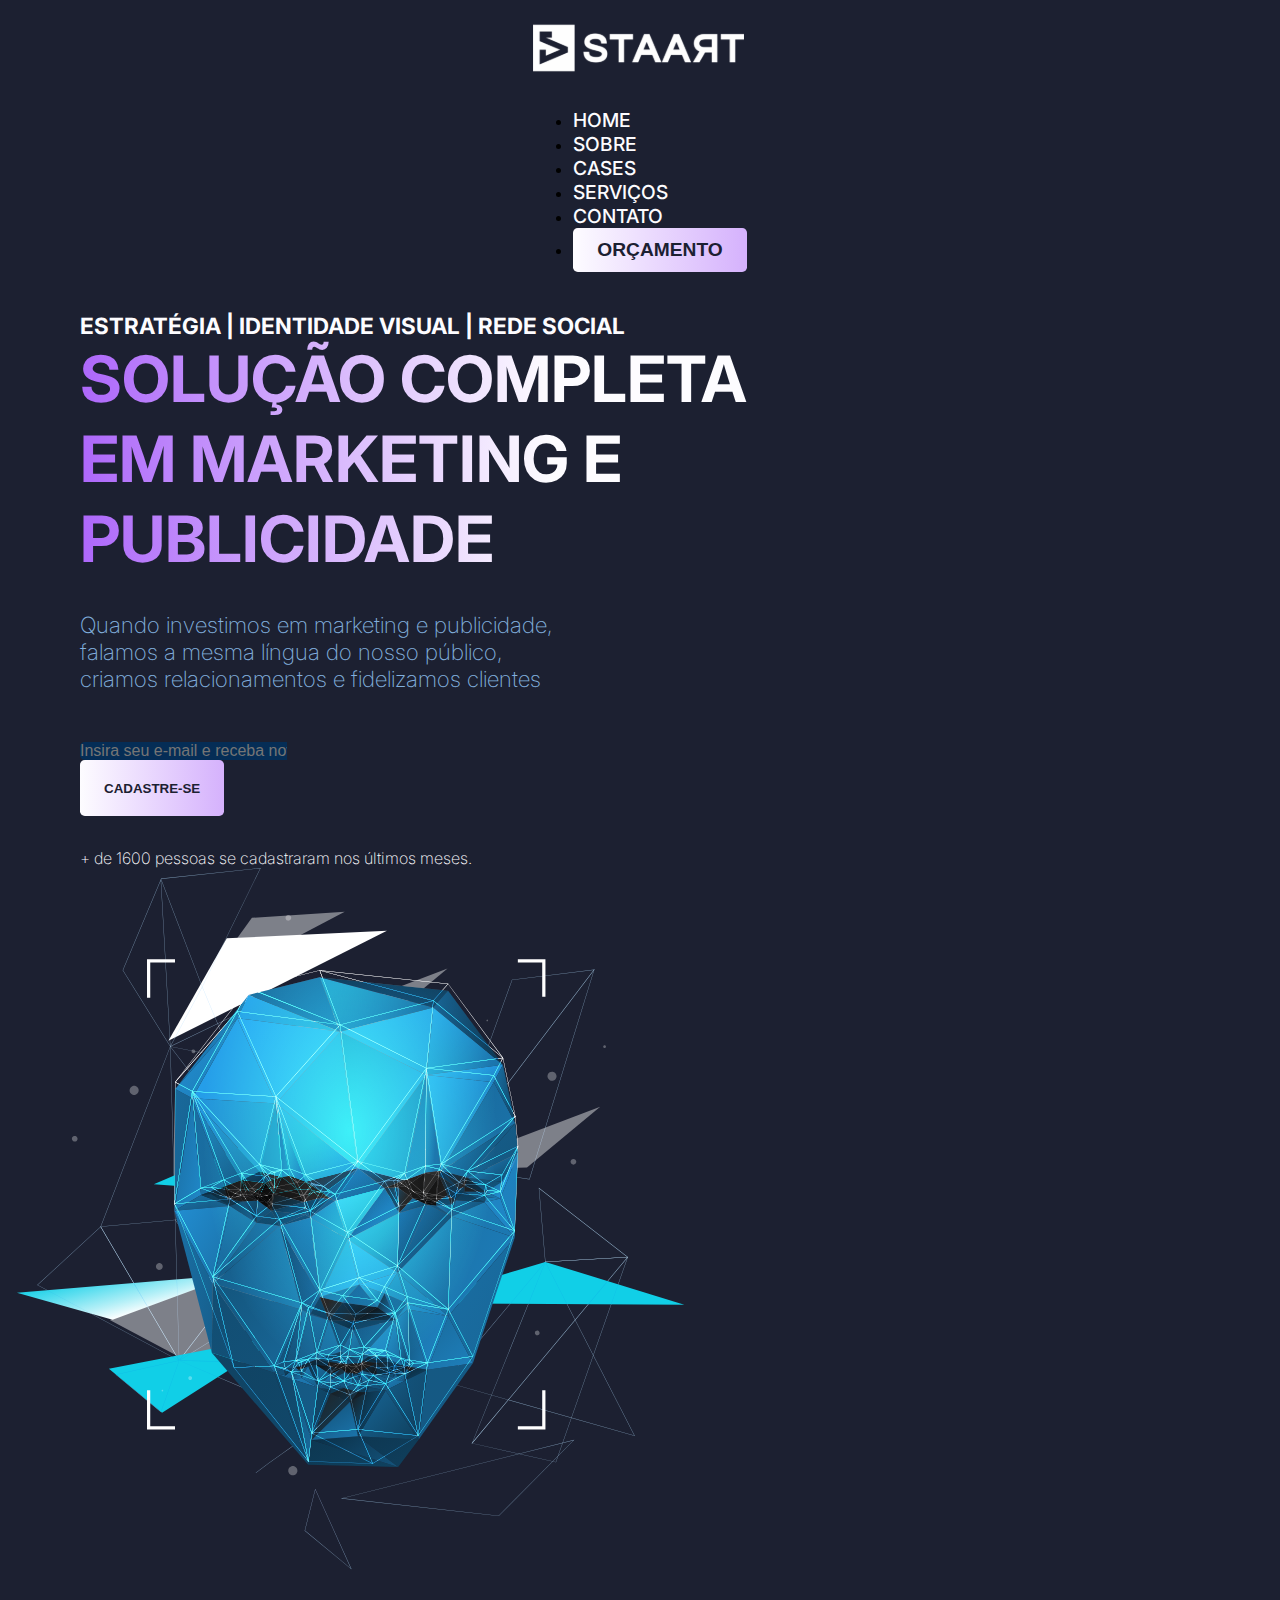
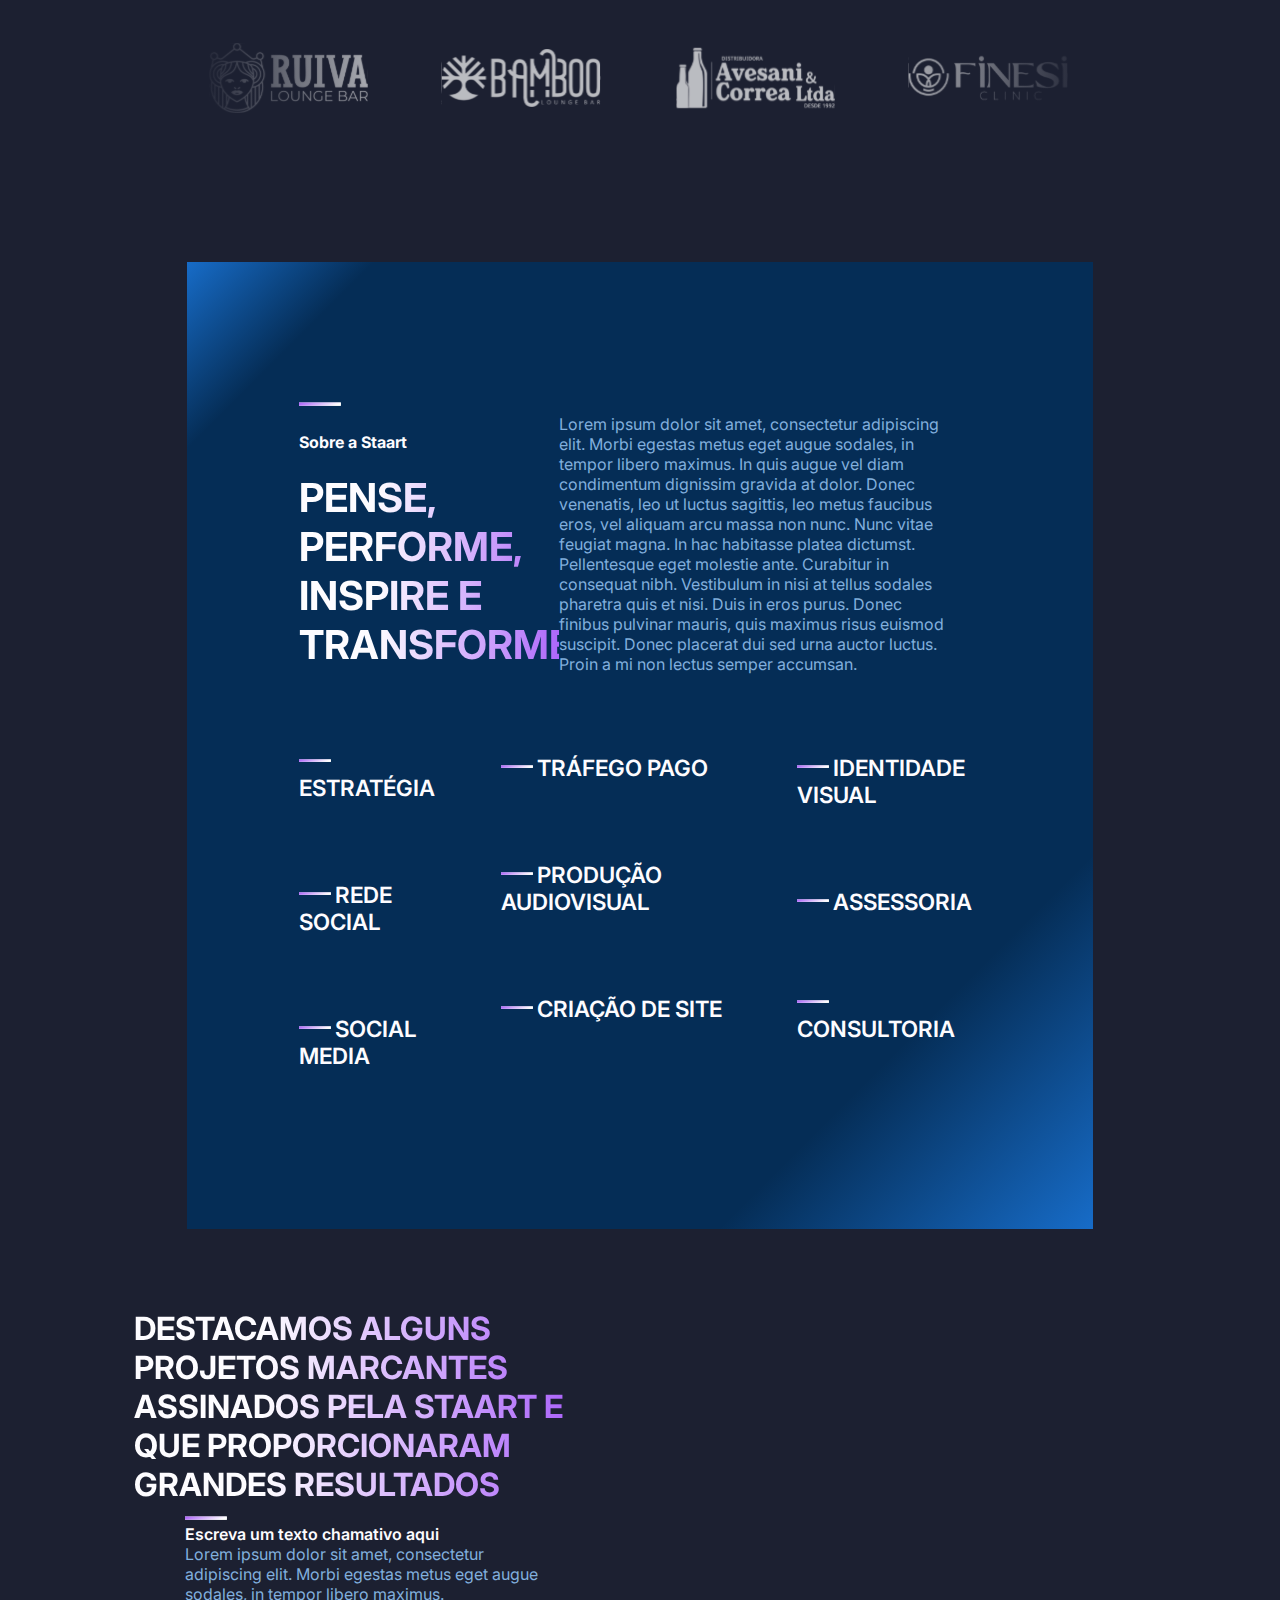
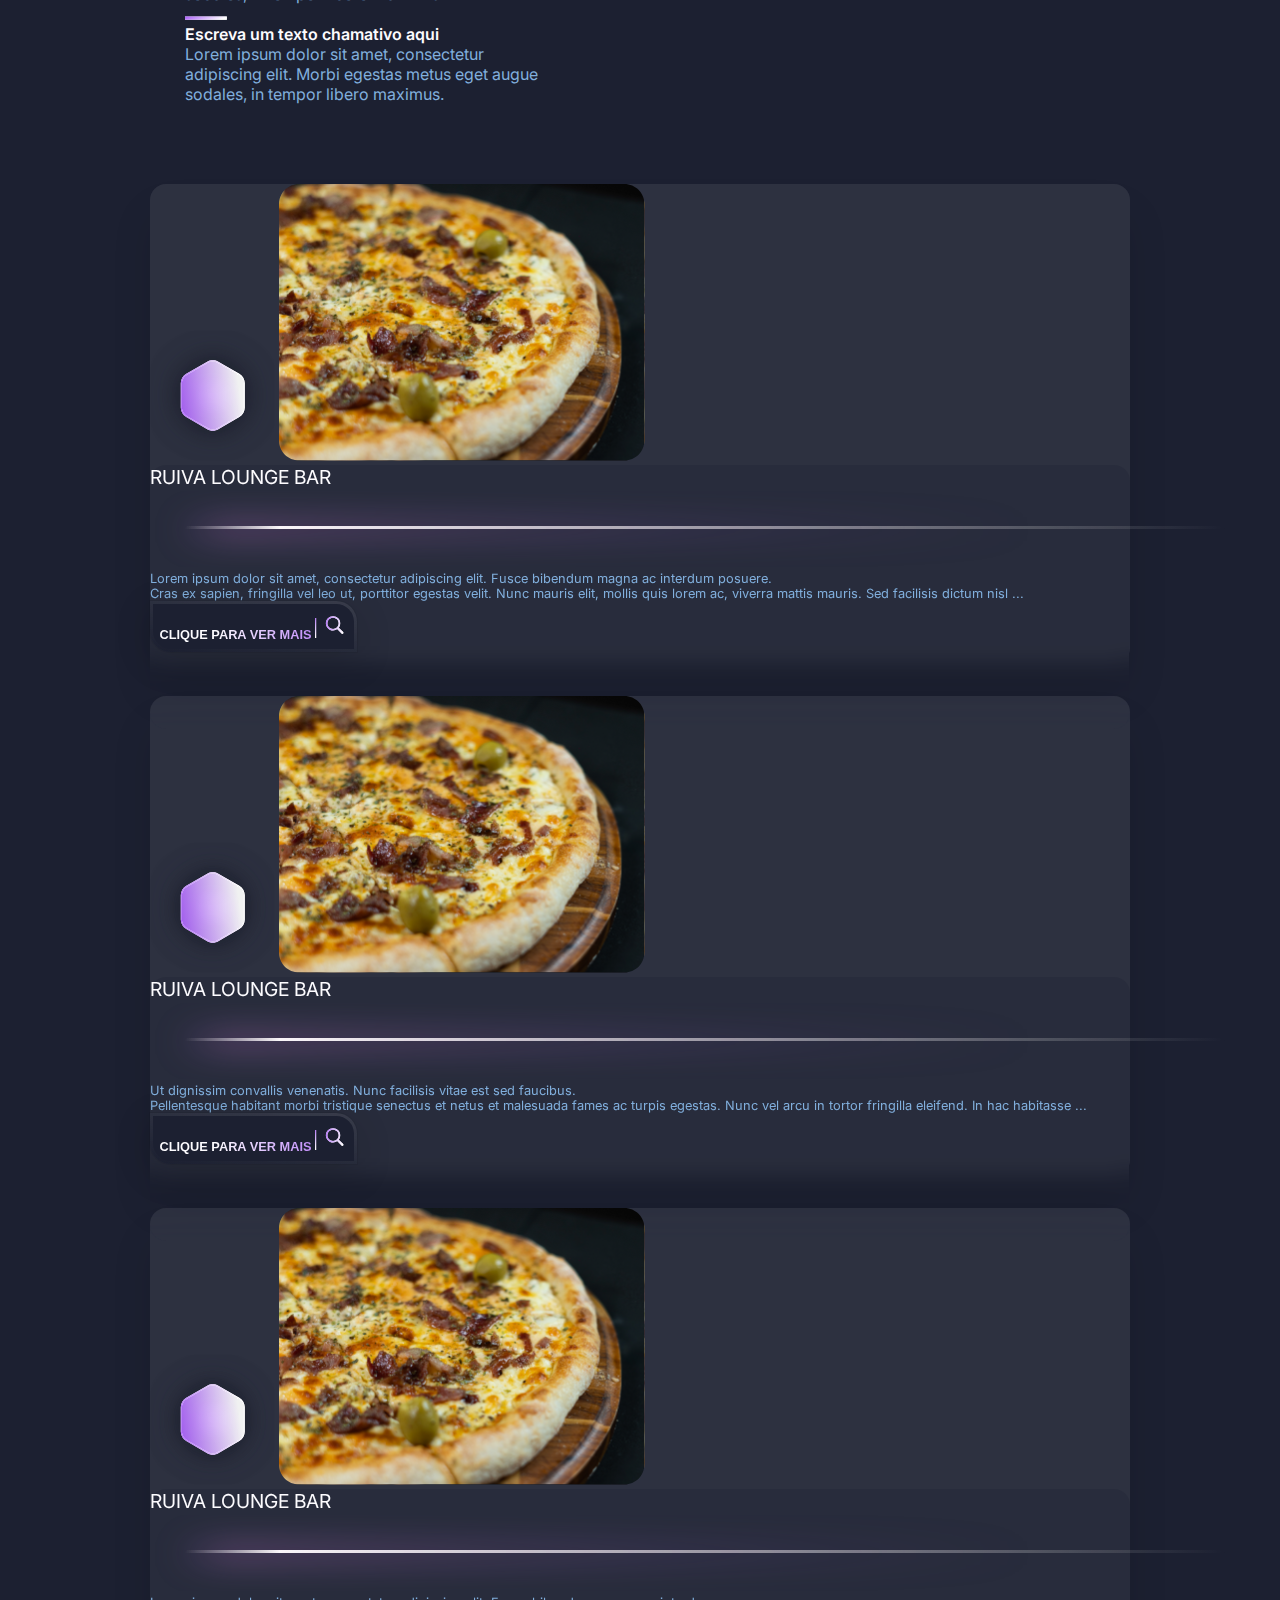
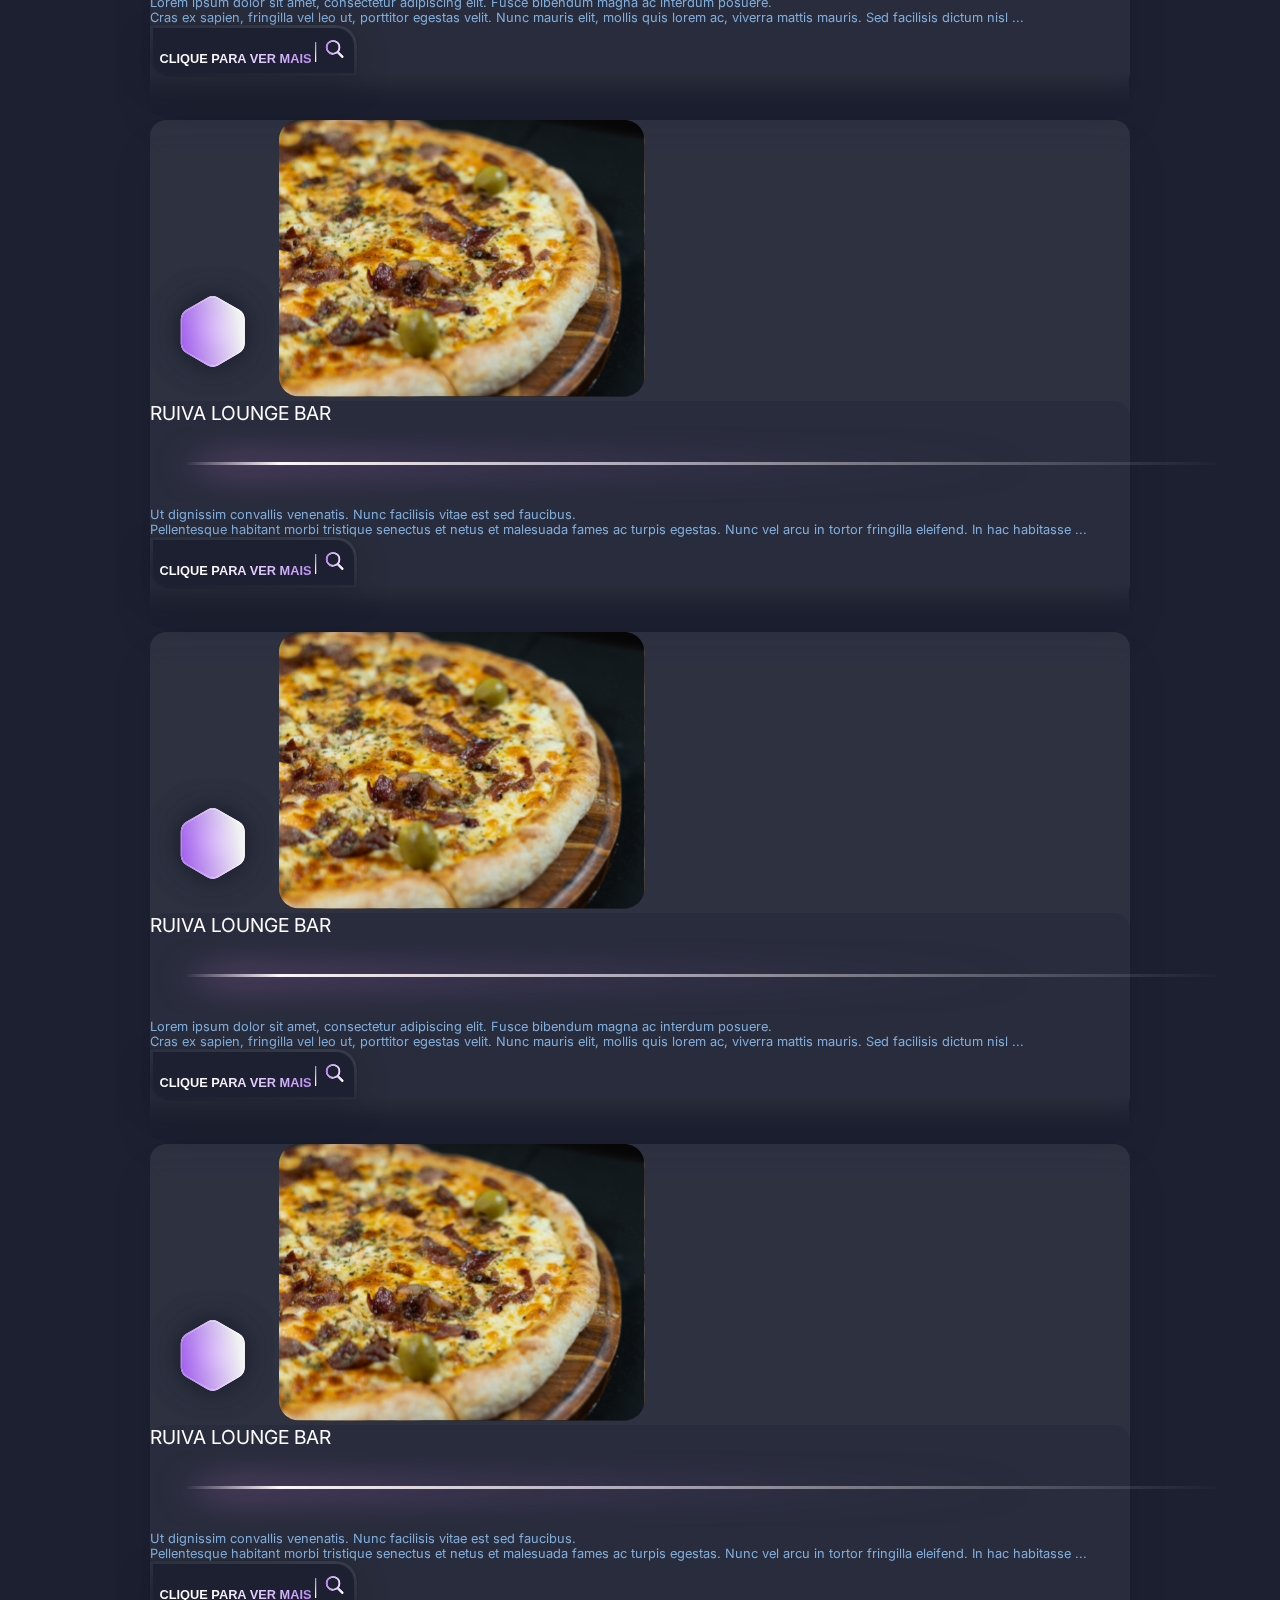
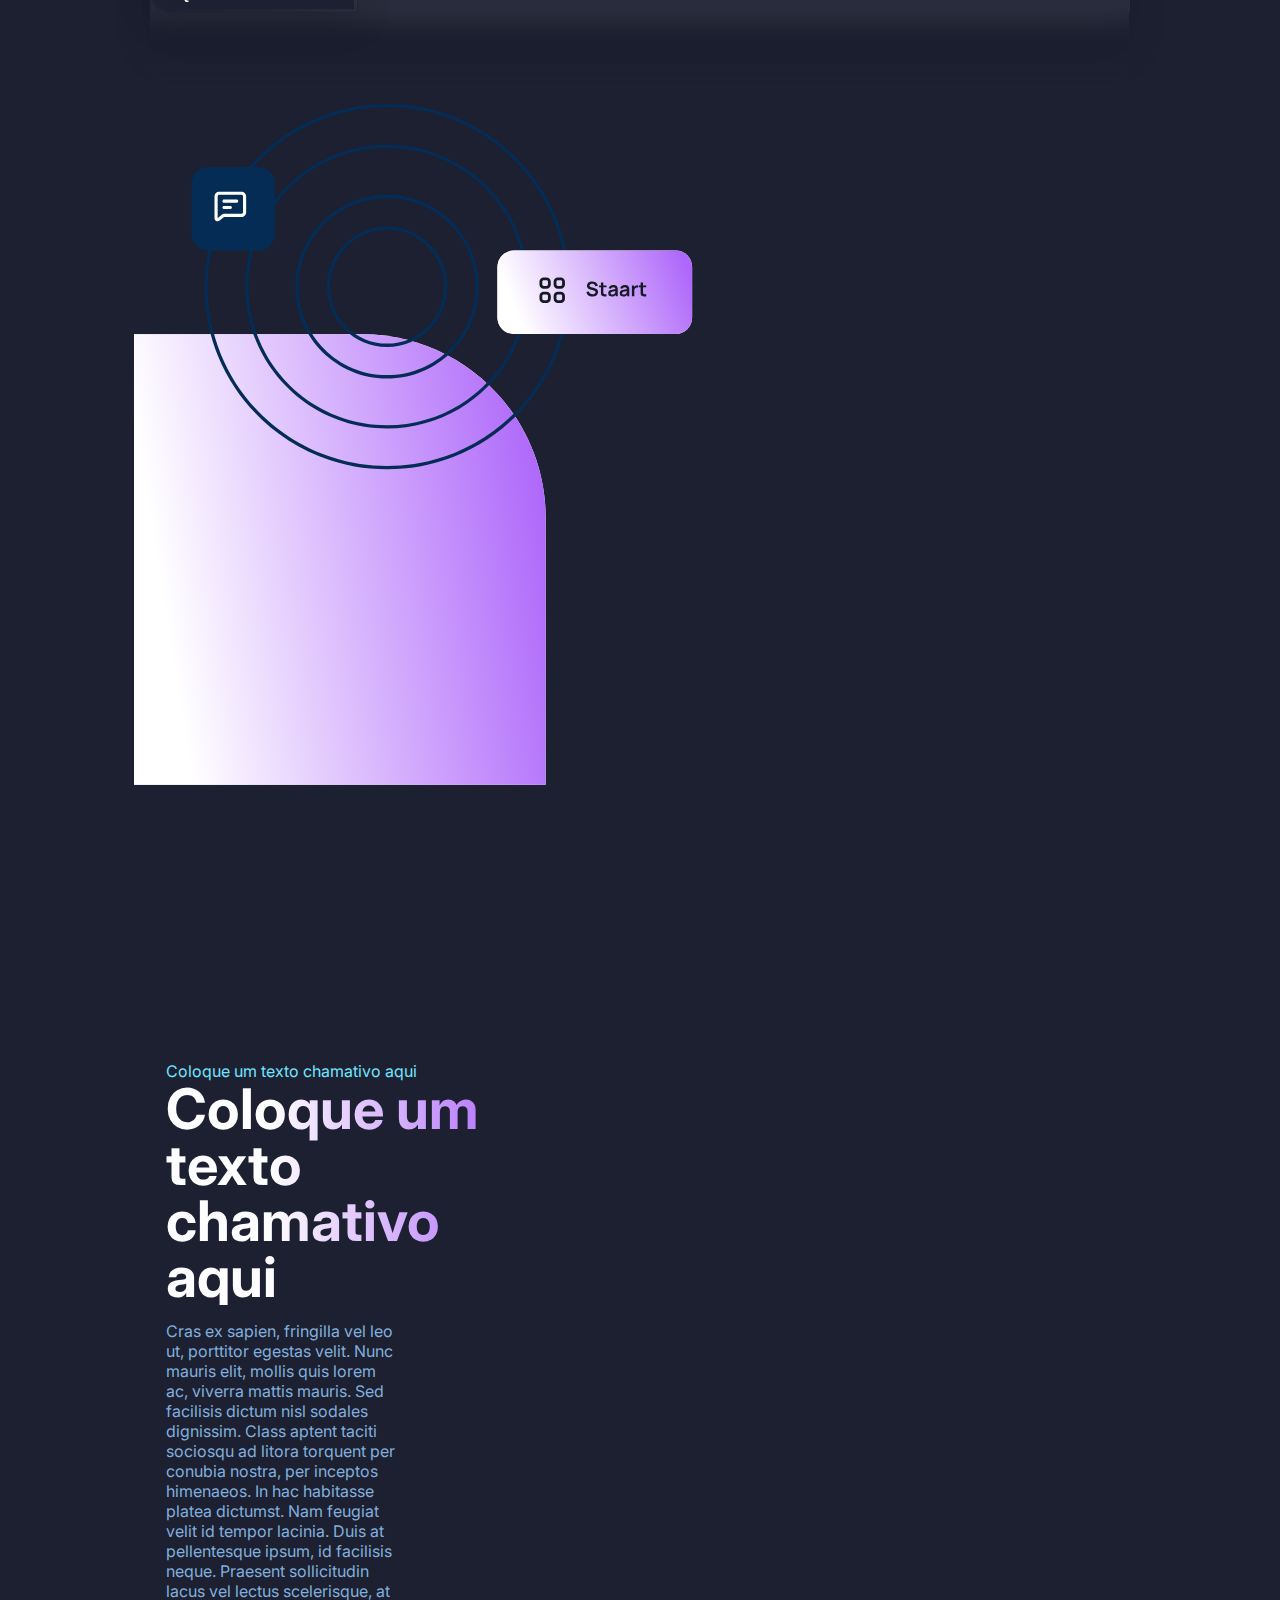
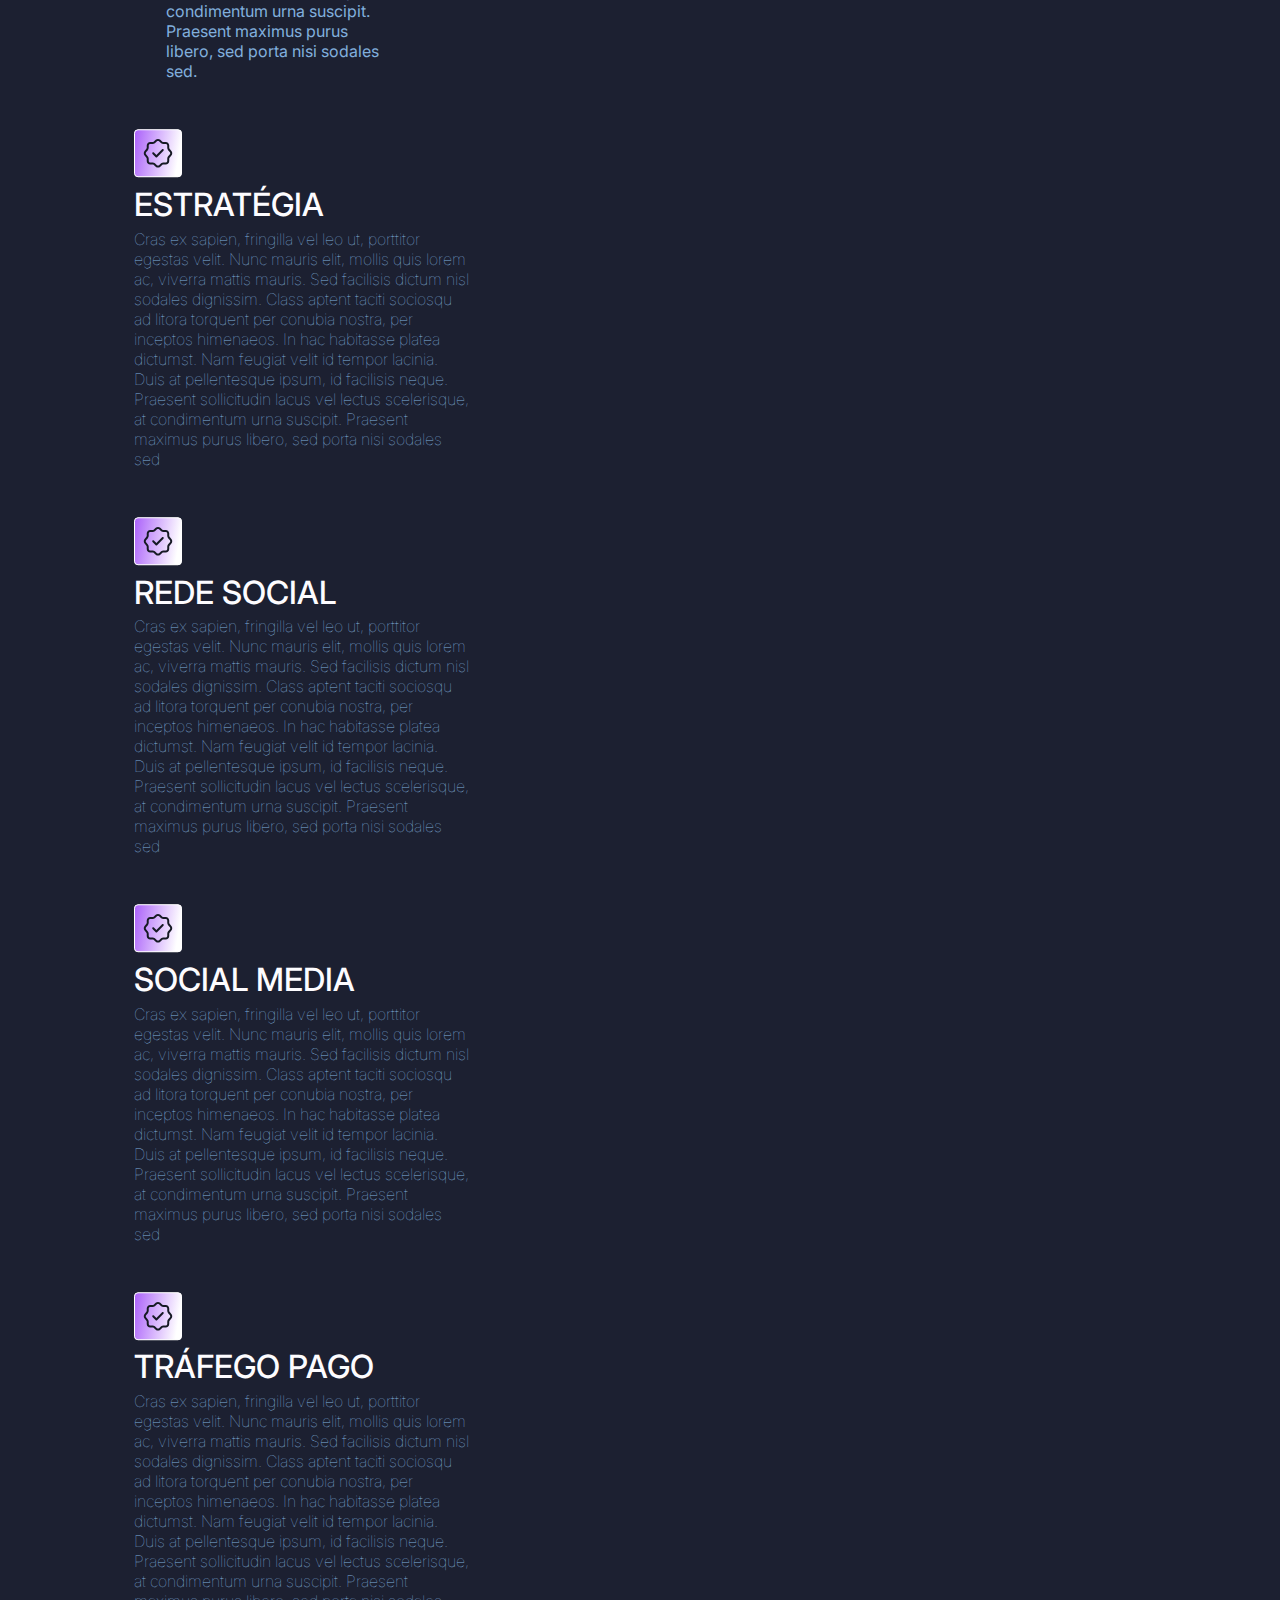
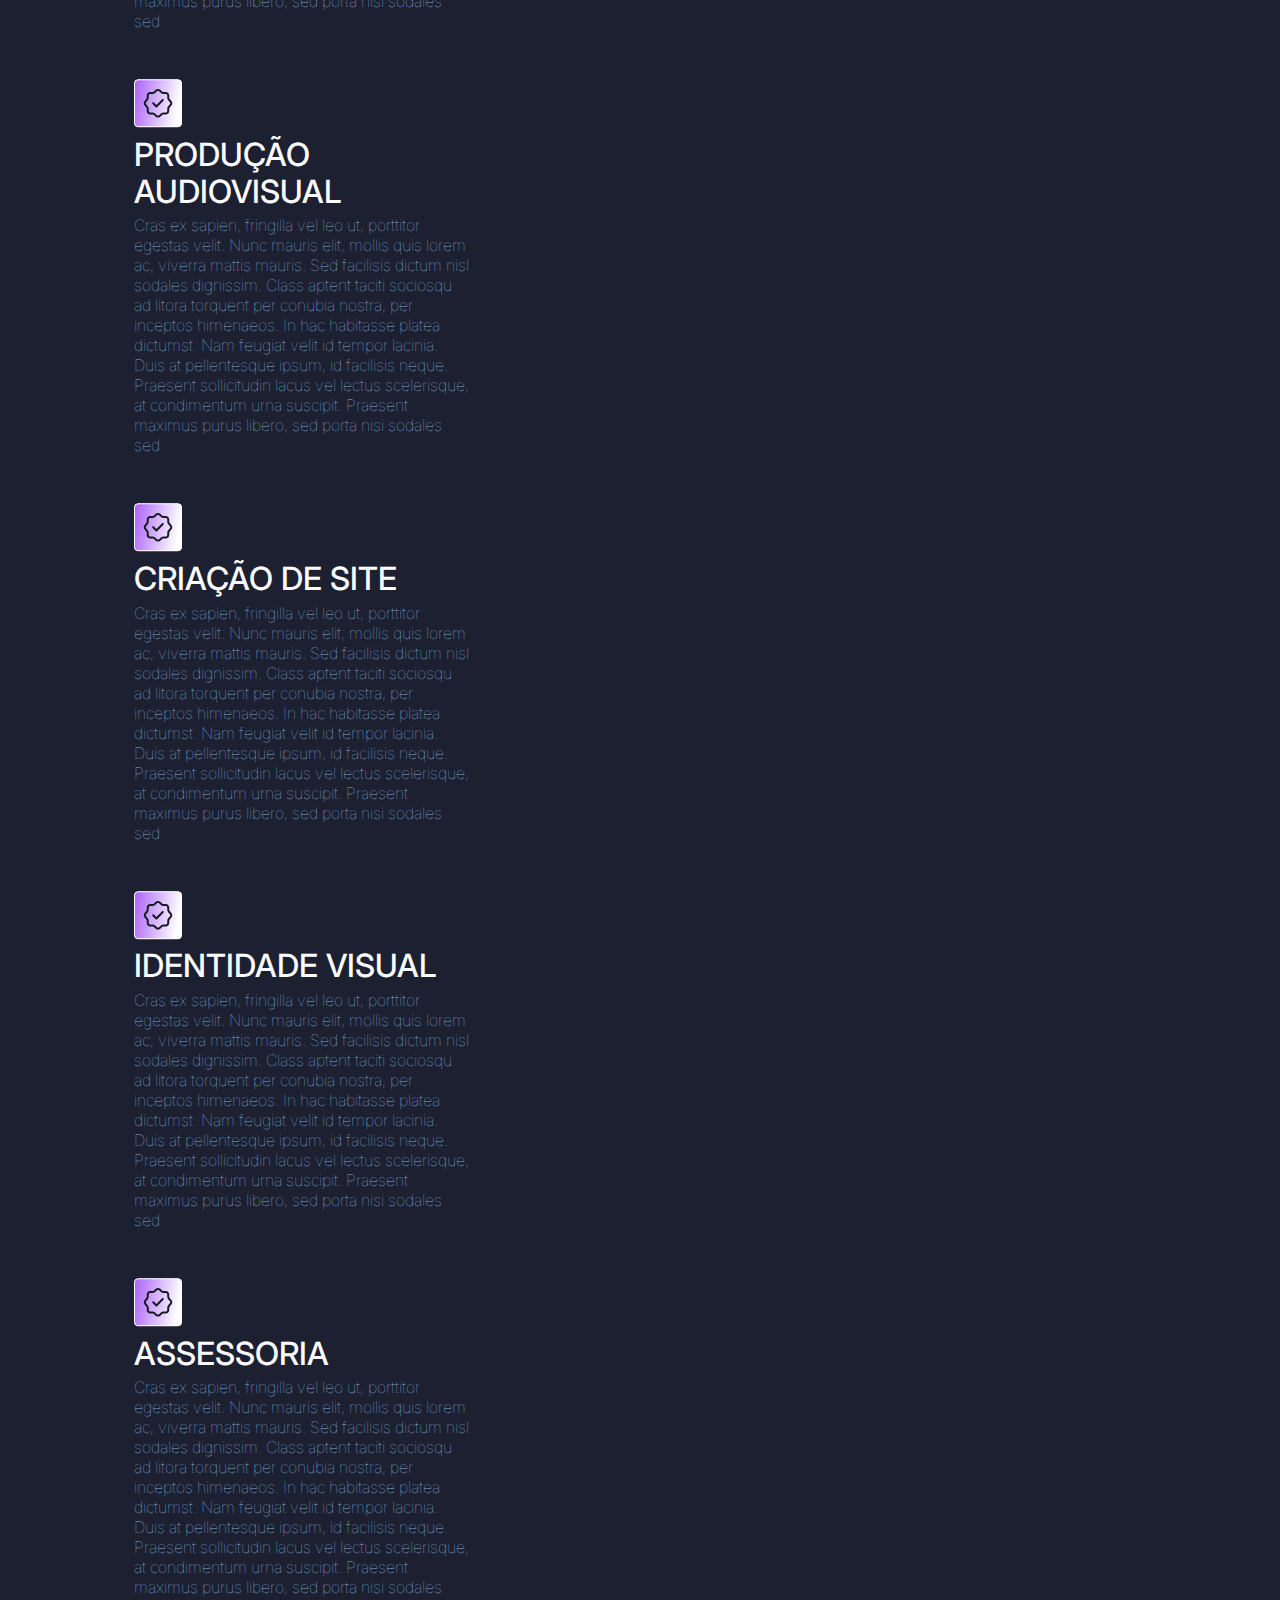
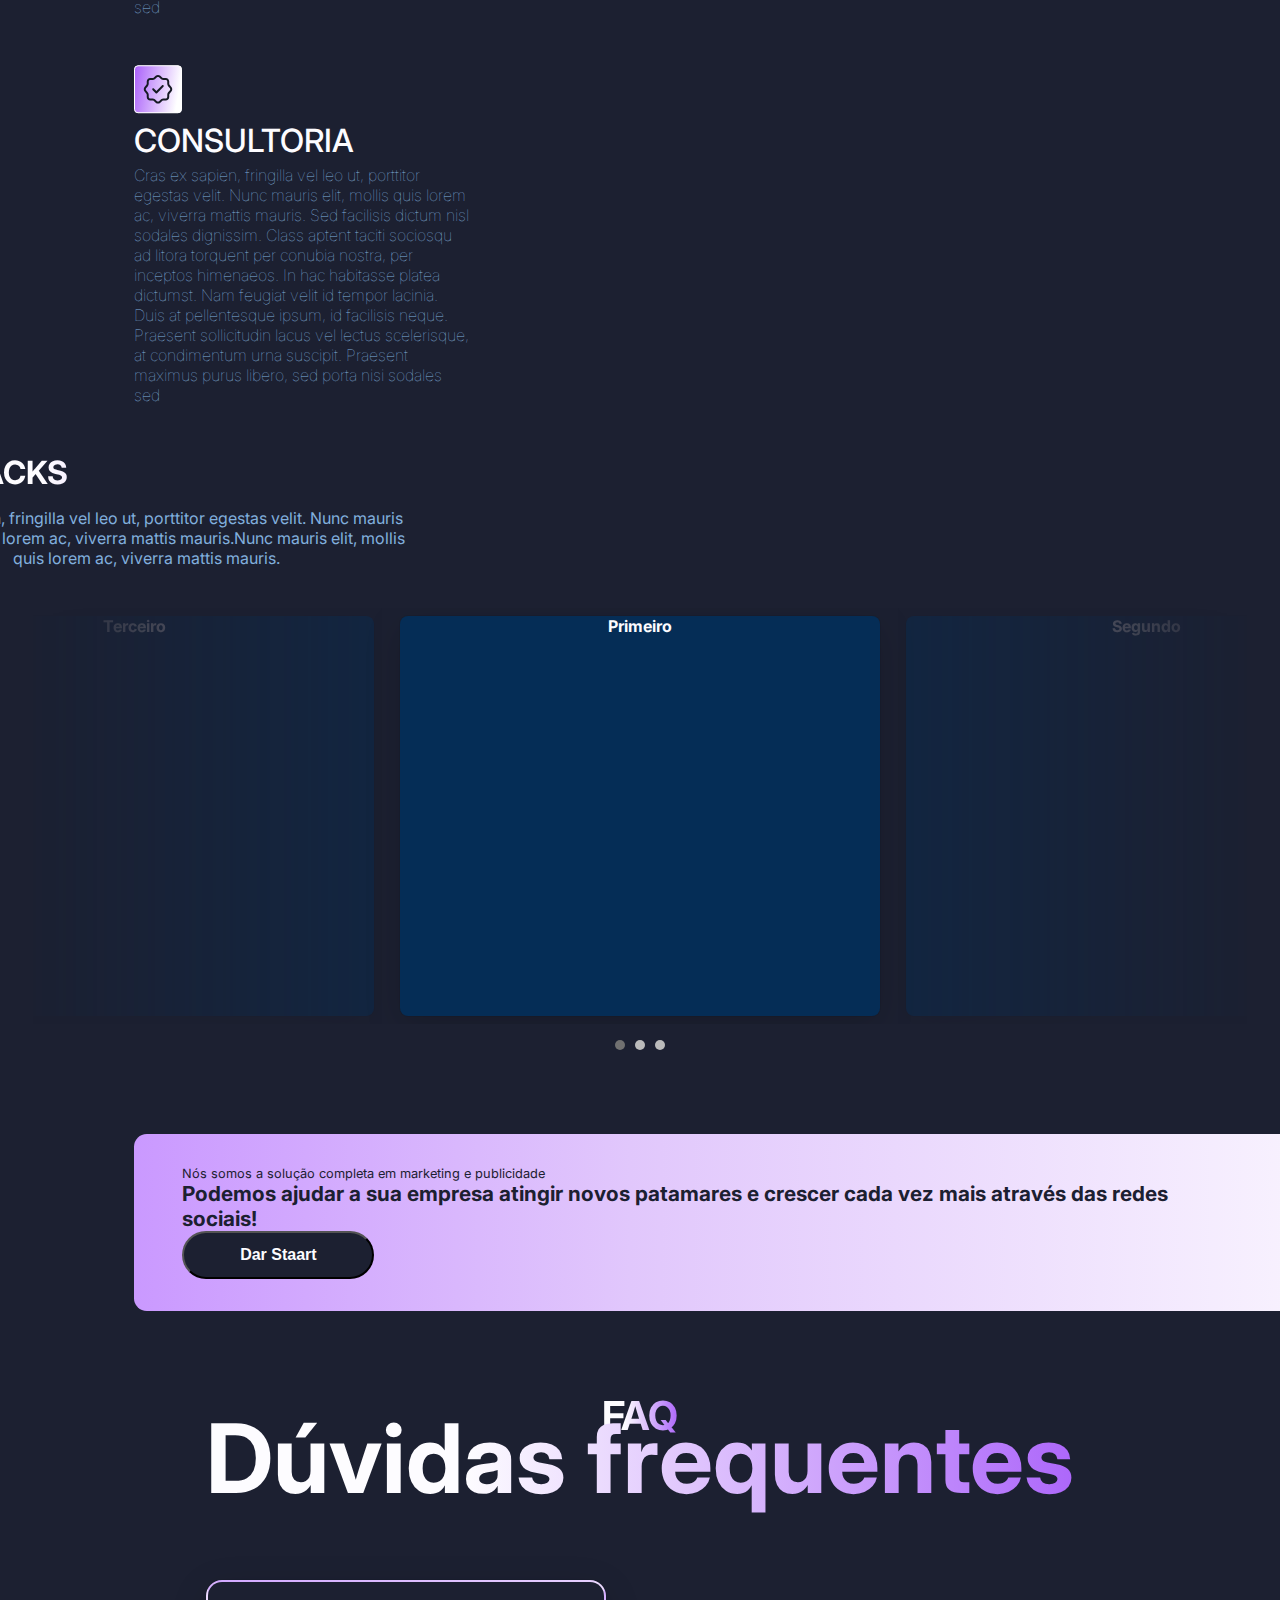
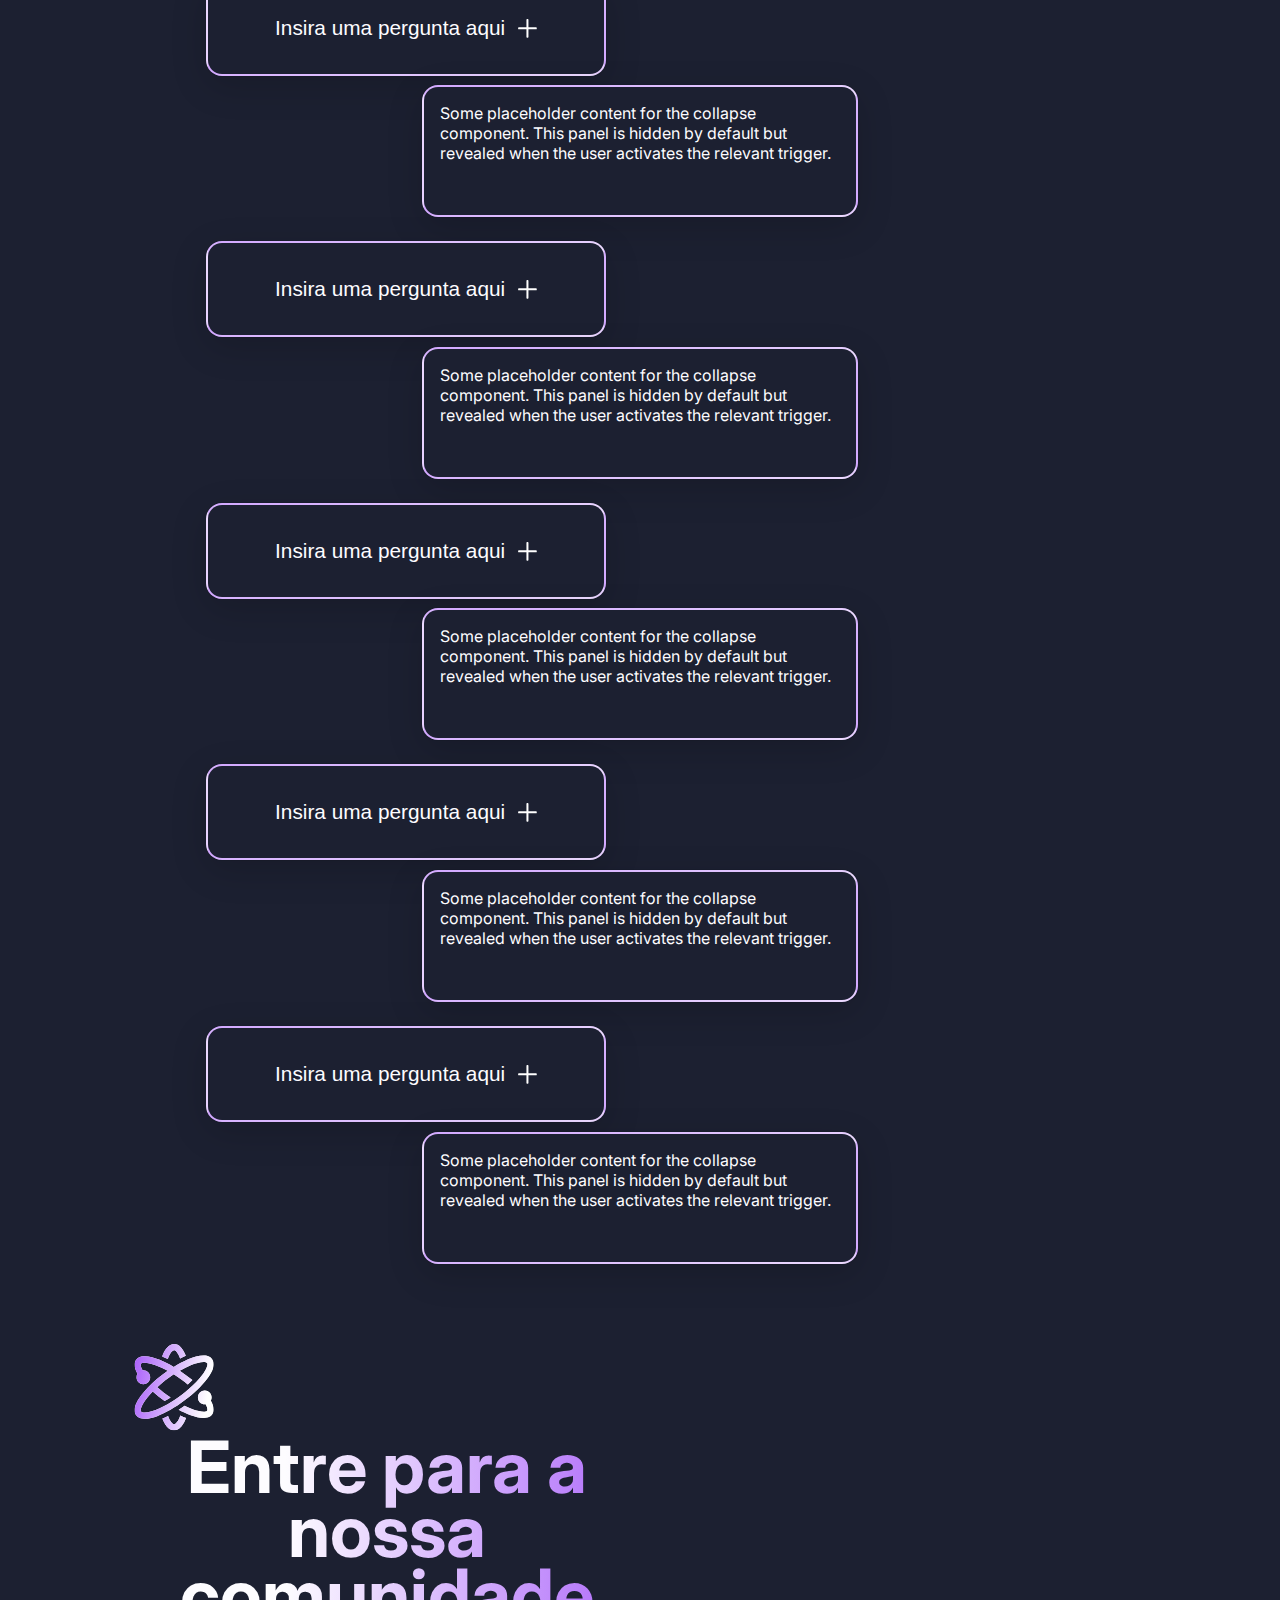
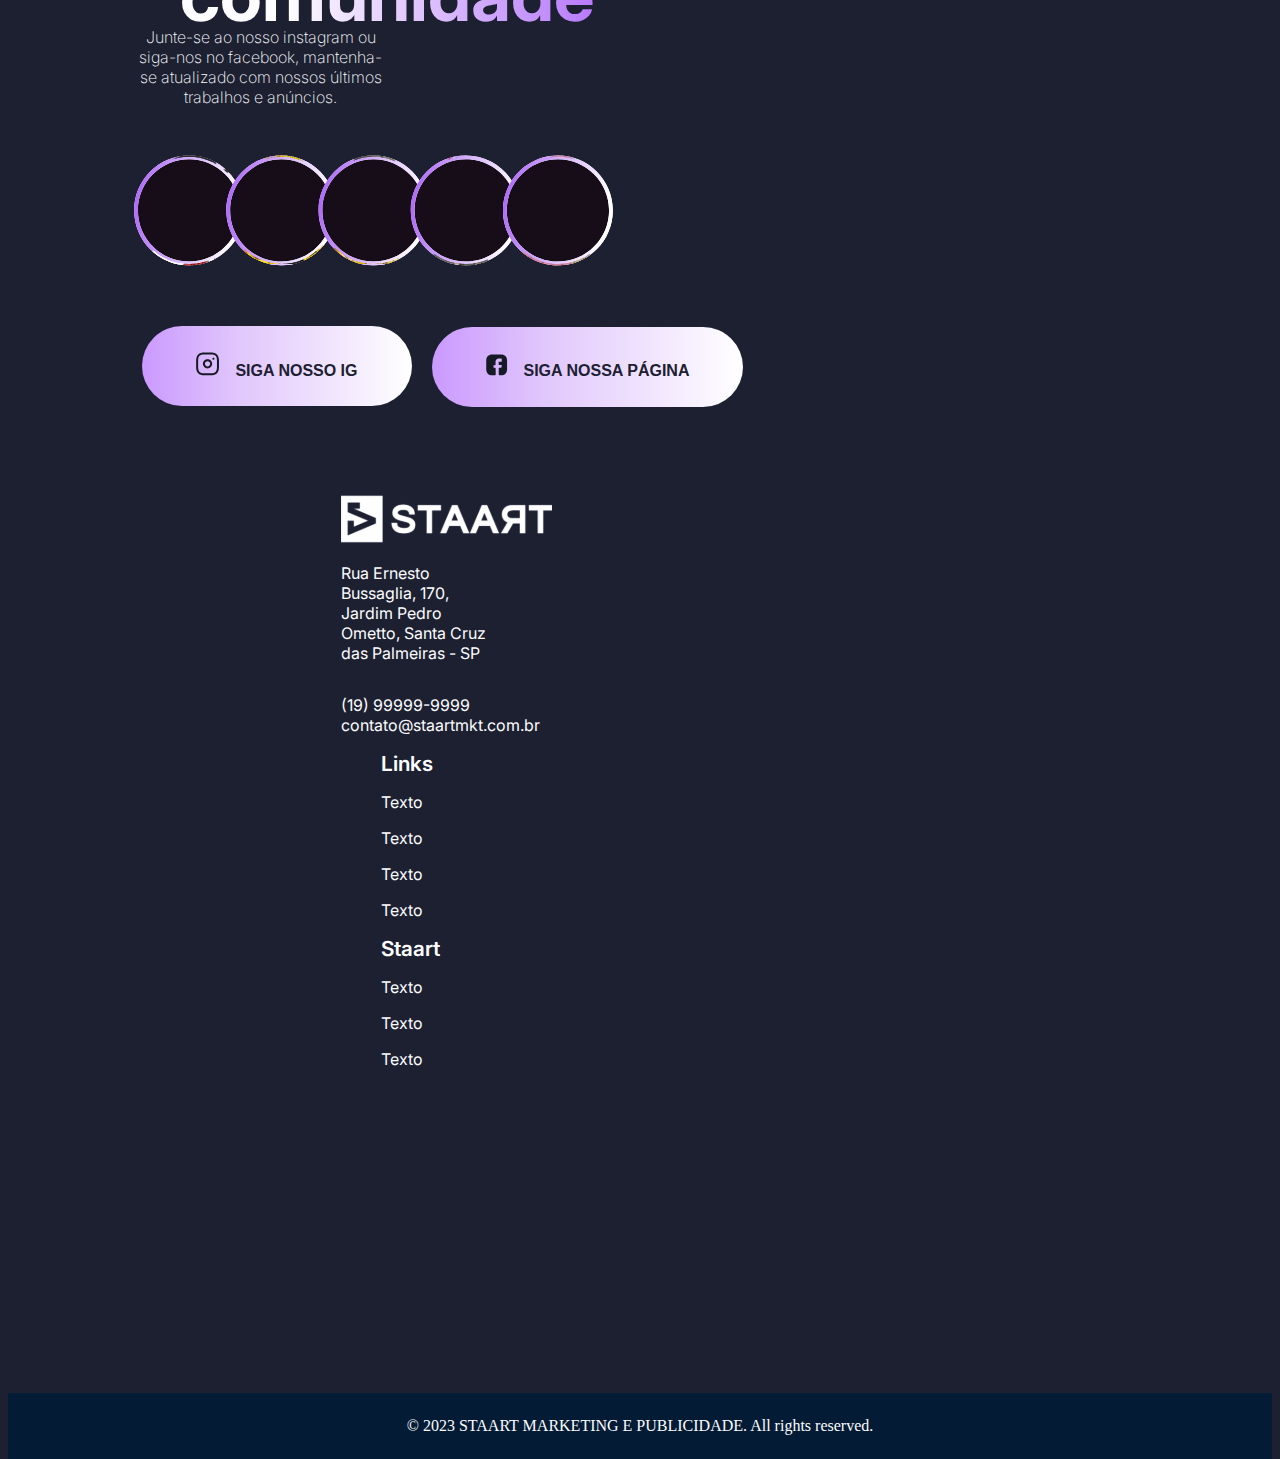
==== commit 01b75127: "faq details" ====
--- a/index.html
+++ b/index.html
@@ -503,11 +503,61 @@
                 <p class="stripedText">Dúvidas frequentes</p>
             </div>
             <div class="FAQ-items d-flex flex-column">
-                <button class="FAQ-item">Insira uma pergunta aqui <img src="public/img/plusicon.svg" alt=""></button>
-                <button class="FAQ-item">Insira uma pergunta aqui <img src="public/img/plusicon.svg" alt=""></button>
-                <button class="FAQ-item">Insira uma pergunta aqui <img src="public/img/plusicon.svg" alt=""></button>
-                <button class="FAQ-item">Insira uma pergunta aqui <img src="public/img/plusicon.svg" alt=""></button>
-                <button class="FAQ-item">Insira uma pergunta aqui <img src="public/img/plusicon.svg" alt=""></button>
+                <button class="FAQ-item" type="button" data-bs-toggle="collapse" data-bs-target="#faq1"
+                    aria-expanded="false" aria-controls="collapseExample">
+                    Insira uma pergunta aqui <img src="public/img/plusicon.svg" alt="">
+                </button>
+                <div class="collapse" id="faq1">
+                    <div class="card card-body">
+                        Some placeholder content for the collapse component. This panel is hidden by default but
+                        revealed when the user activates the relevant trigger.
+                    </div>
+                </div>
+
+                <button class="FAQ-item" type="button" data-bs-toggle="collapse" data-bs-target="#faq2"
+                    aria-expanded="false" aria-controls="collapseExample">
+                    Insira uma pergunta aqui <img src="public/img/plusicon.svg" alt="">
+                </button>
+                <div class="collapse" id="faq2">
+                    <div class="card card-body">
+                        Some placeholder content for the collapse component. This panel is hidden by default but
+                        revealed when the user activates the relevant trigger.
+                    </div>
+                </div>
+
+                <button class="FAQ-item" type="button" data-bs-toggle="collapse" data-bs-target="#faq3"
+                    aria-expanded="false" aria-controls="collapseExample">
+                    Insira uma pergunta aqui <img src="public/img/plusicon.svg" alt="">
+                </button>
+                <div class="collapse" id="faq3">
+                    <div class="card card-body">
+                        Some placeholder content for the collapse component. This panel is hidden by default but
+                        revealed when the user activates the relevant trigger.
+                    </div>
+                </div>
+
+                <button class="FAQ-item" type="button" data-bs-toggle="collapse" data-bs-target="#faq4"
+                    aria-expanded="false" aria-controls="collapseExample">
+                    Insira uma pergunta aqui <img src="public/img/plusicon.svg" alt="">
+                </button>
+                <div class="collapse" id="faq4">
+                    <div class="card card-body">
+                        Some placeholder content for the collapse component. This panel is hidden by default but
+                        revealed when the user activates the relevant trigger.
+                    </div>
+                </div>
+
+                <button class="FAQ-item" type="button" data-bs-toggle="collapse" data-bs-target="#faq5"
+                    aria-expanded="false" aria-controls="collapseExample">
+                    Insira uma pergunta aqui <img src="public/img/plusicon.svg" alt="">
+                </button>
+                <div class="collapse" id="faq5">
+                    <div class="card card-body">
+                        Some placeholder content for the collapse component. This panel is hidden by default but
+                        revealed when the user activates the relevant trigger.
+                    </div>
+                </div>
+
             </div>
         </section>
 
--- a/public/css/style.css
+++ b/public/css/style.css
@@ -588,7 +588,7 @@
 }
 
 #services .title-box {
-  justify-content: center;
+  justify-content: space-around;
   margin-bottom: 2rem;
 }
 
@@ -866,6 +866,11 @@
     margin: 0.6rem 0rem;
     height: 6rem;
   }
+  body #faq > div.FAQ-items.d-flex.flex-column > div > .card-body {
+    max-width: 20rem;
+    min-width: 20rem;
+    font-size: 0.8rem;
+  }
 }
 #faq .title {
   margin-bottom: 4rem;
@@ -891,17 +896,45 @@
 }
 
 #faq .FAQ-items .FAQ-item {
+  display: flex;
+  align-items: center;
+  justify-content: center;
+  padding: 1rem;
   font-weight: 500;
   font-size: 1.3rem;
   color: var(--white);
   align-self: center;
   min-width: 25rem;
+  max-width: 25rem;
   margin: 0.6rem 0rem;
   border-radius: 1rem;
-  height: 6rem;
+  min-height: 6rem;
+  height: -moz-fit-content;
+  height: fit-content;
   background: linear-gradient(#1c2031, #1c2031) padding-box, linear-gradient(45deg, rgb(210, 168, 255) 0%, rgb(236, 218, 255) 100%);
   border: 0.13rem solid transparent;
   box-shadow: rgba(0, 0, 0, 0.16) 0px 10px 36px 0px, rgba(0, 0, 0, 0.06) 0px 0px 0px 1px;
+}
+
+#faq > div.FAQ-items.d-flex.flex-column > div > .card-body {
+  padding: 1rem;
+  color: var(--white);
+  min-width: 25rem;
+  max-width: 25rem;
+  margin: 0 auto 1.5rem auto;
+  border-radius: 1rem;
+  min-height: 6rem;
+  height: -moz-fit-content;
+  height: fit-content;
+  background: linear-gradient(#1c2031, #1c2031) padding-box, linear-gradient(45deg, rgb(210, 168, 255) 0%, rgb(236, 218, 255) 100%);
+  border: 0.13rem solid transparent;
+  box-shadow: rgba(0, 0, 0, 0.16) 0px 10px 36px 0px, rgba(0, 0, 0, 0.06) 0px 0px 0px 1px;
+  font-size: 1rem;
+  font-weight: 400;
+}
+
+#faq > div.FAQ-items.d-flex.flex-column > button > img {
+  margin-left: 0.8rem;
 }
 
 /* ######### Community ########*/
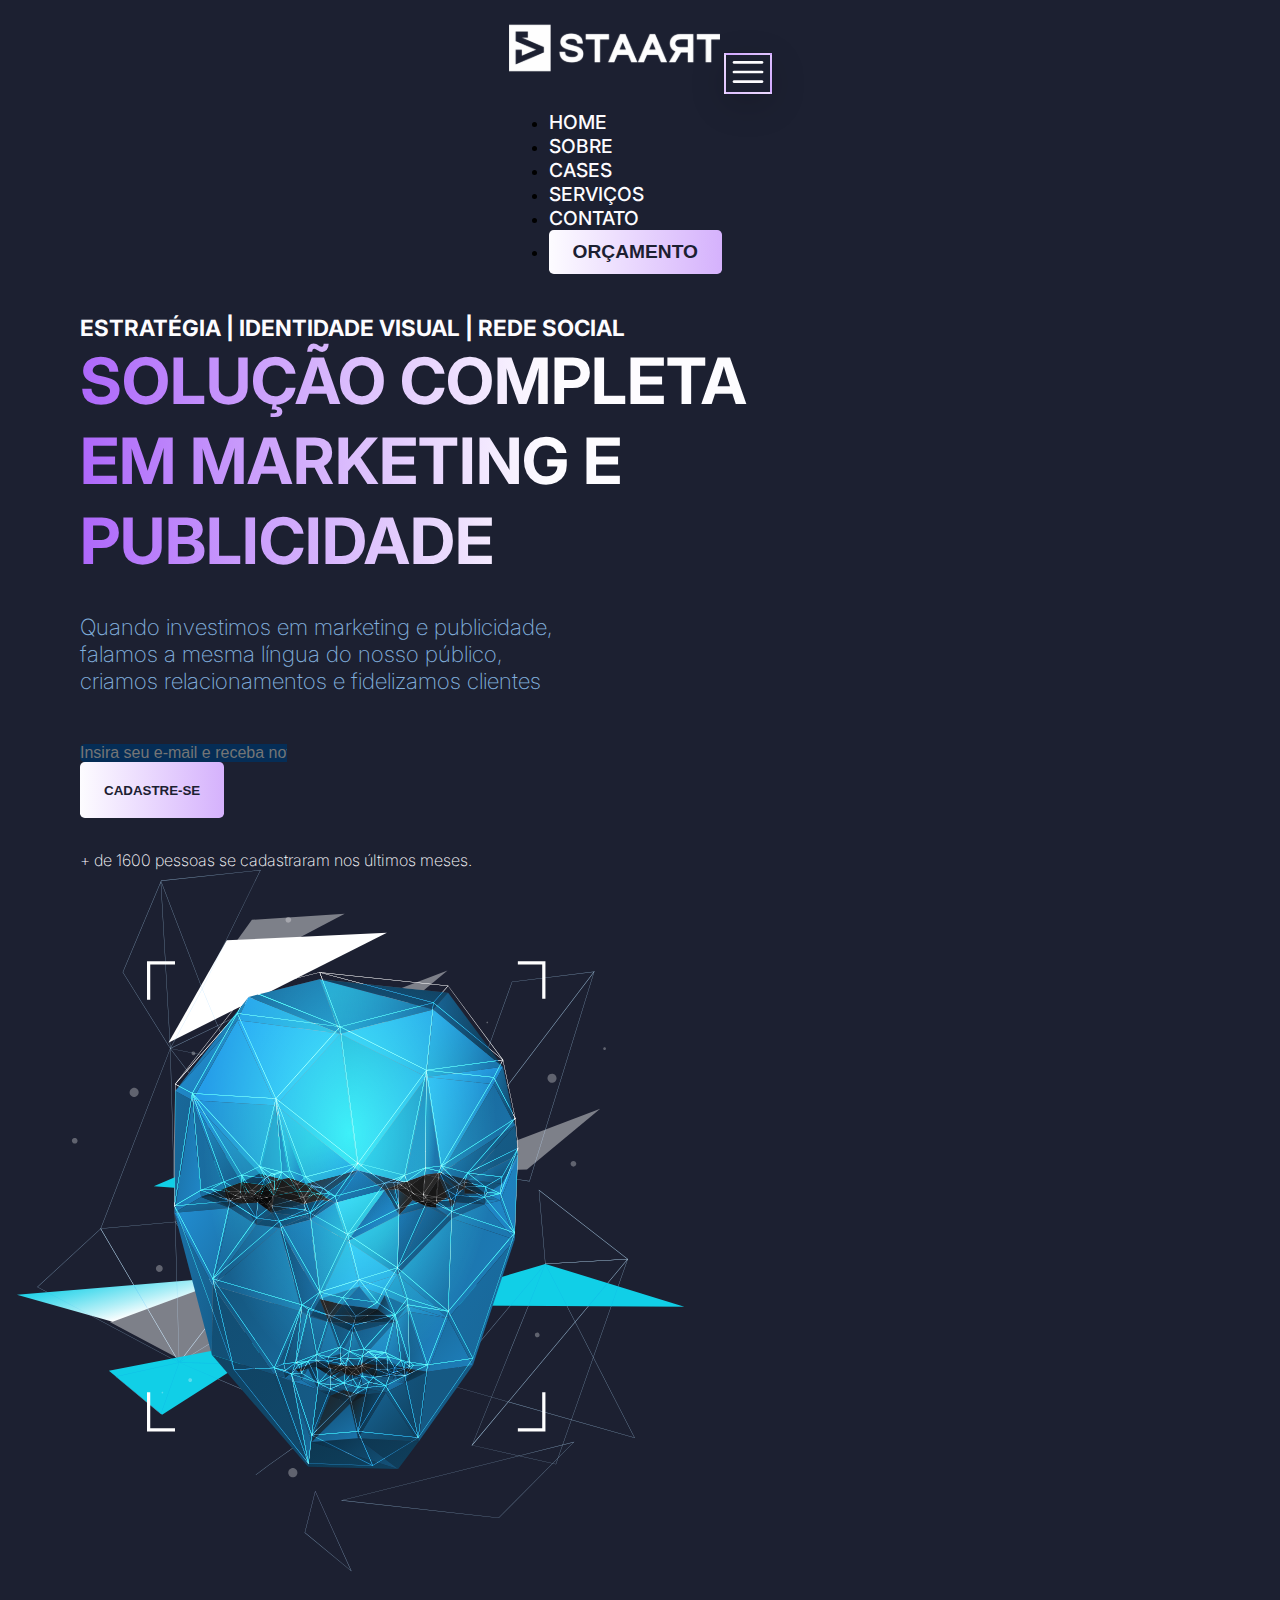
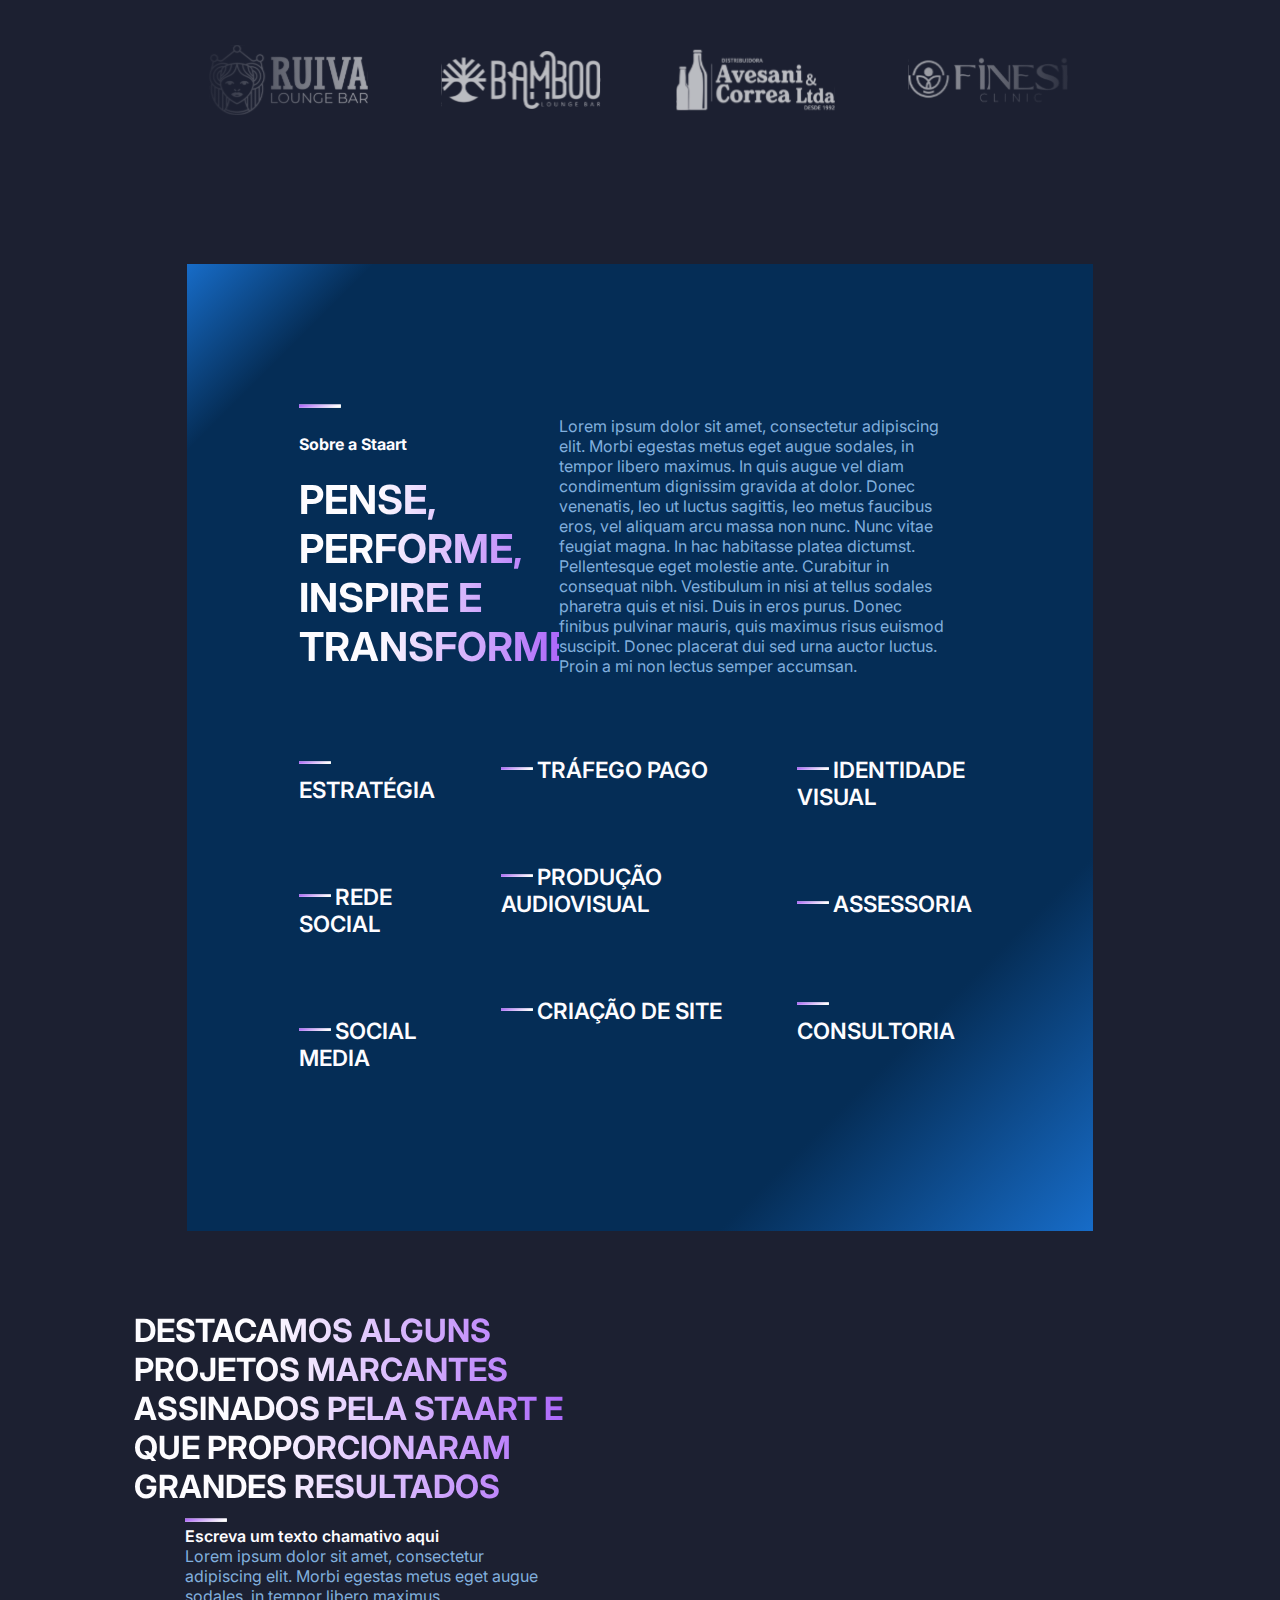
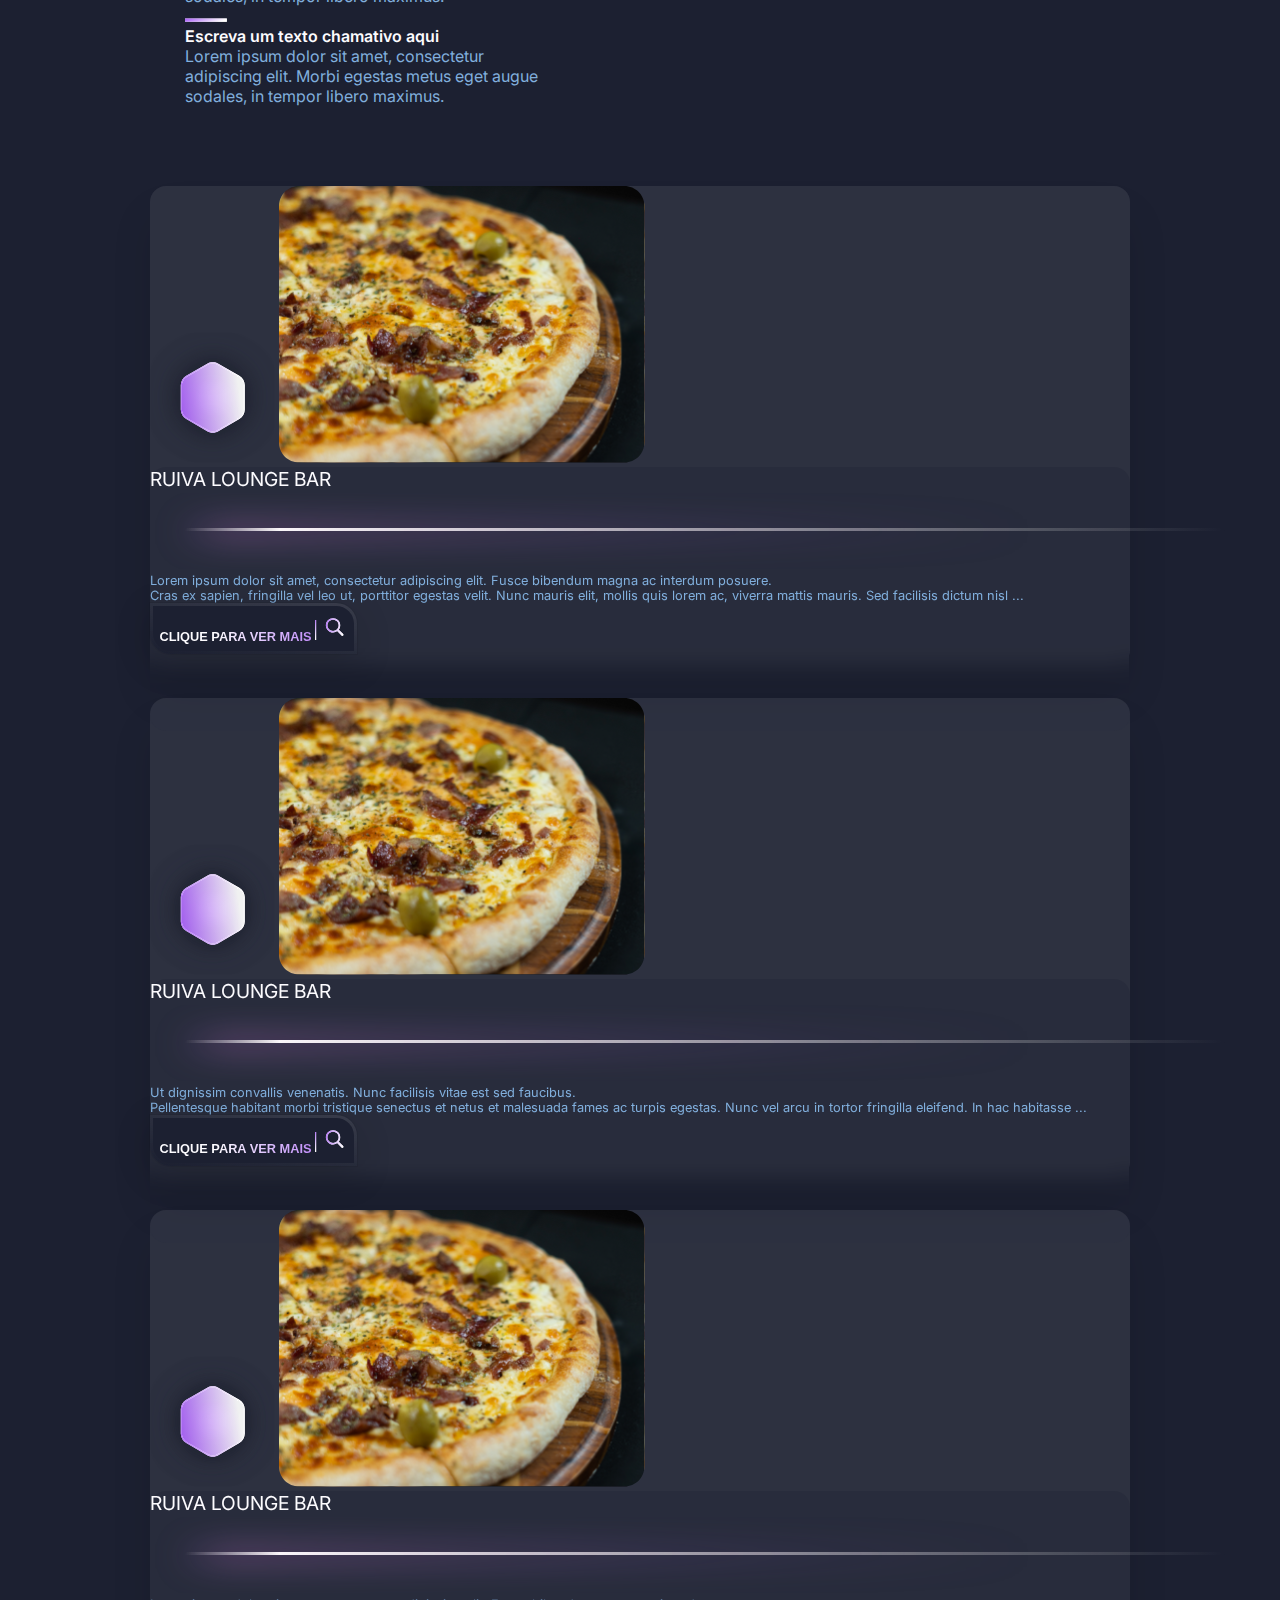
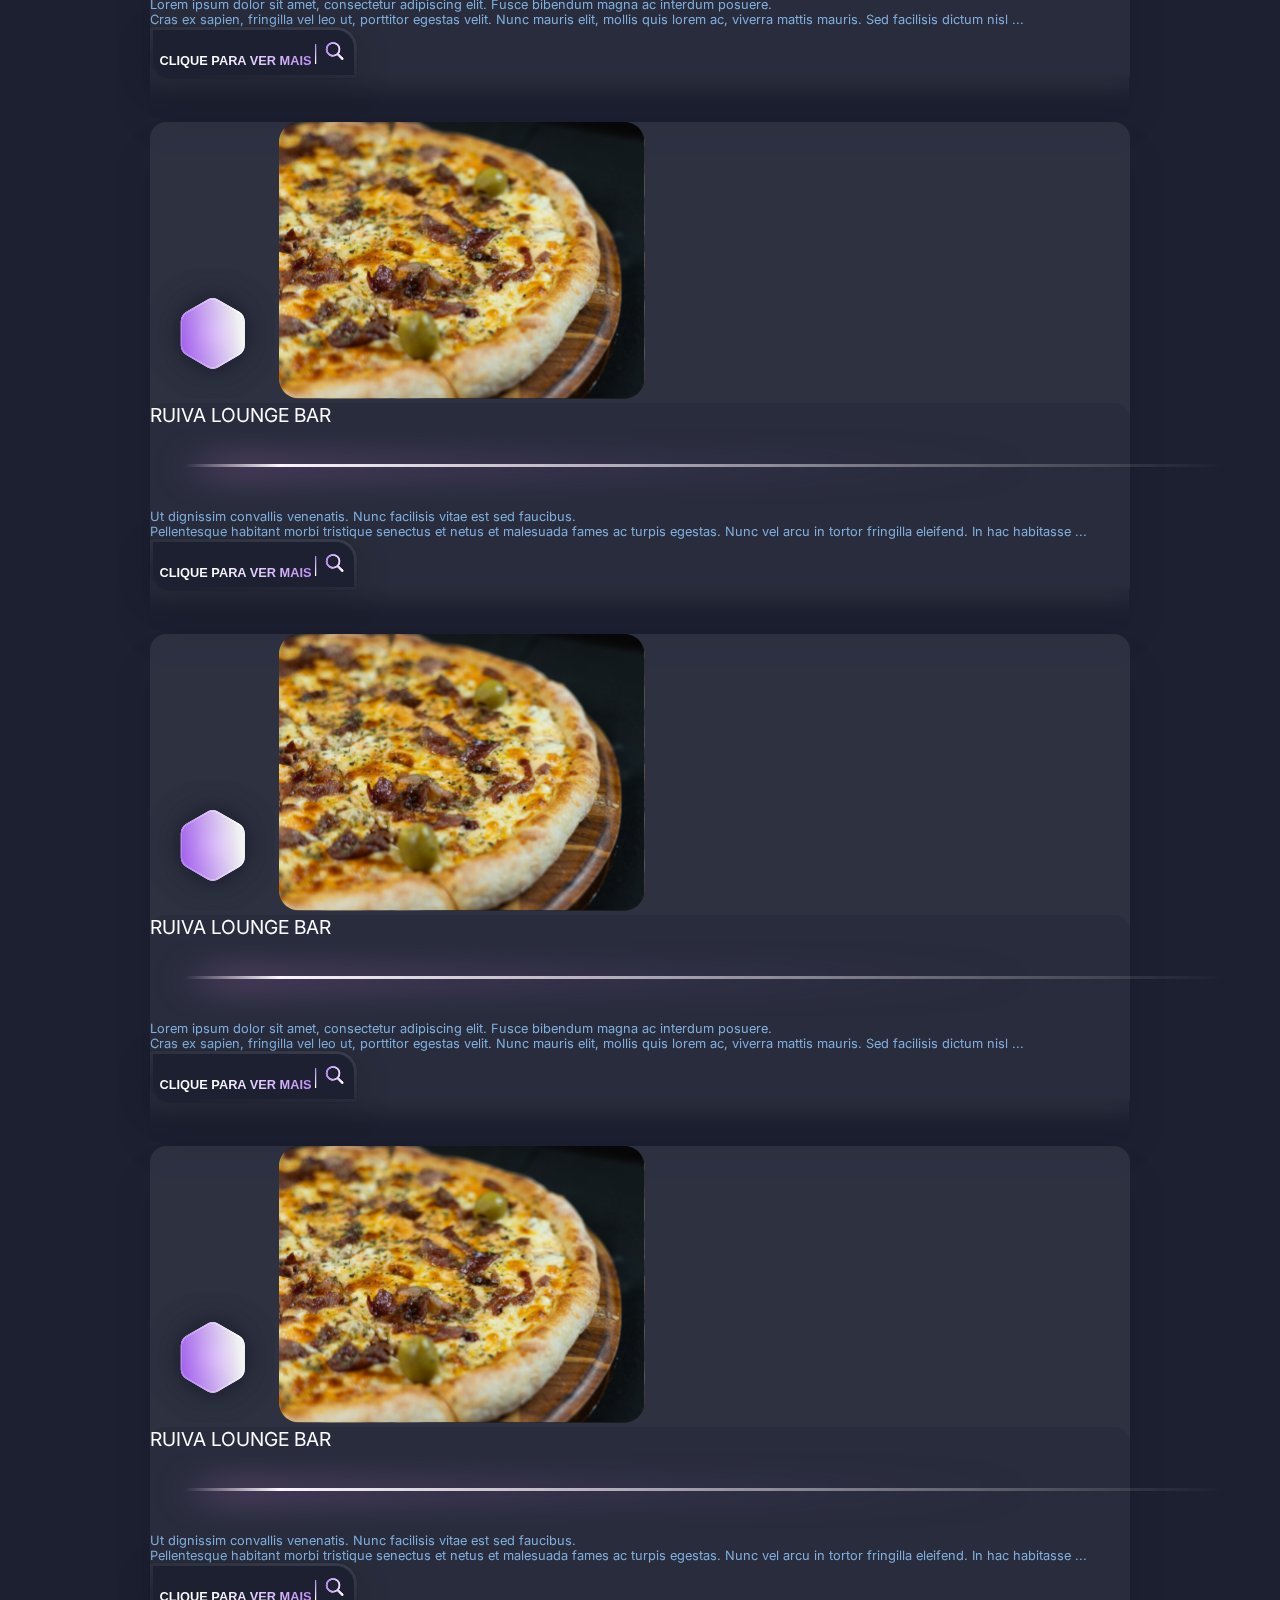
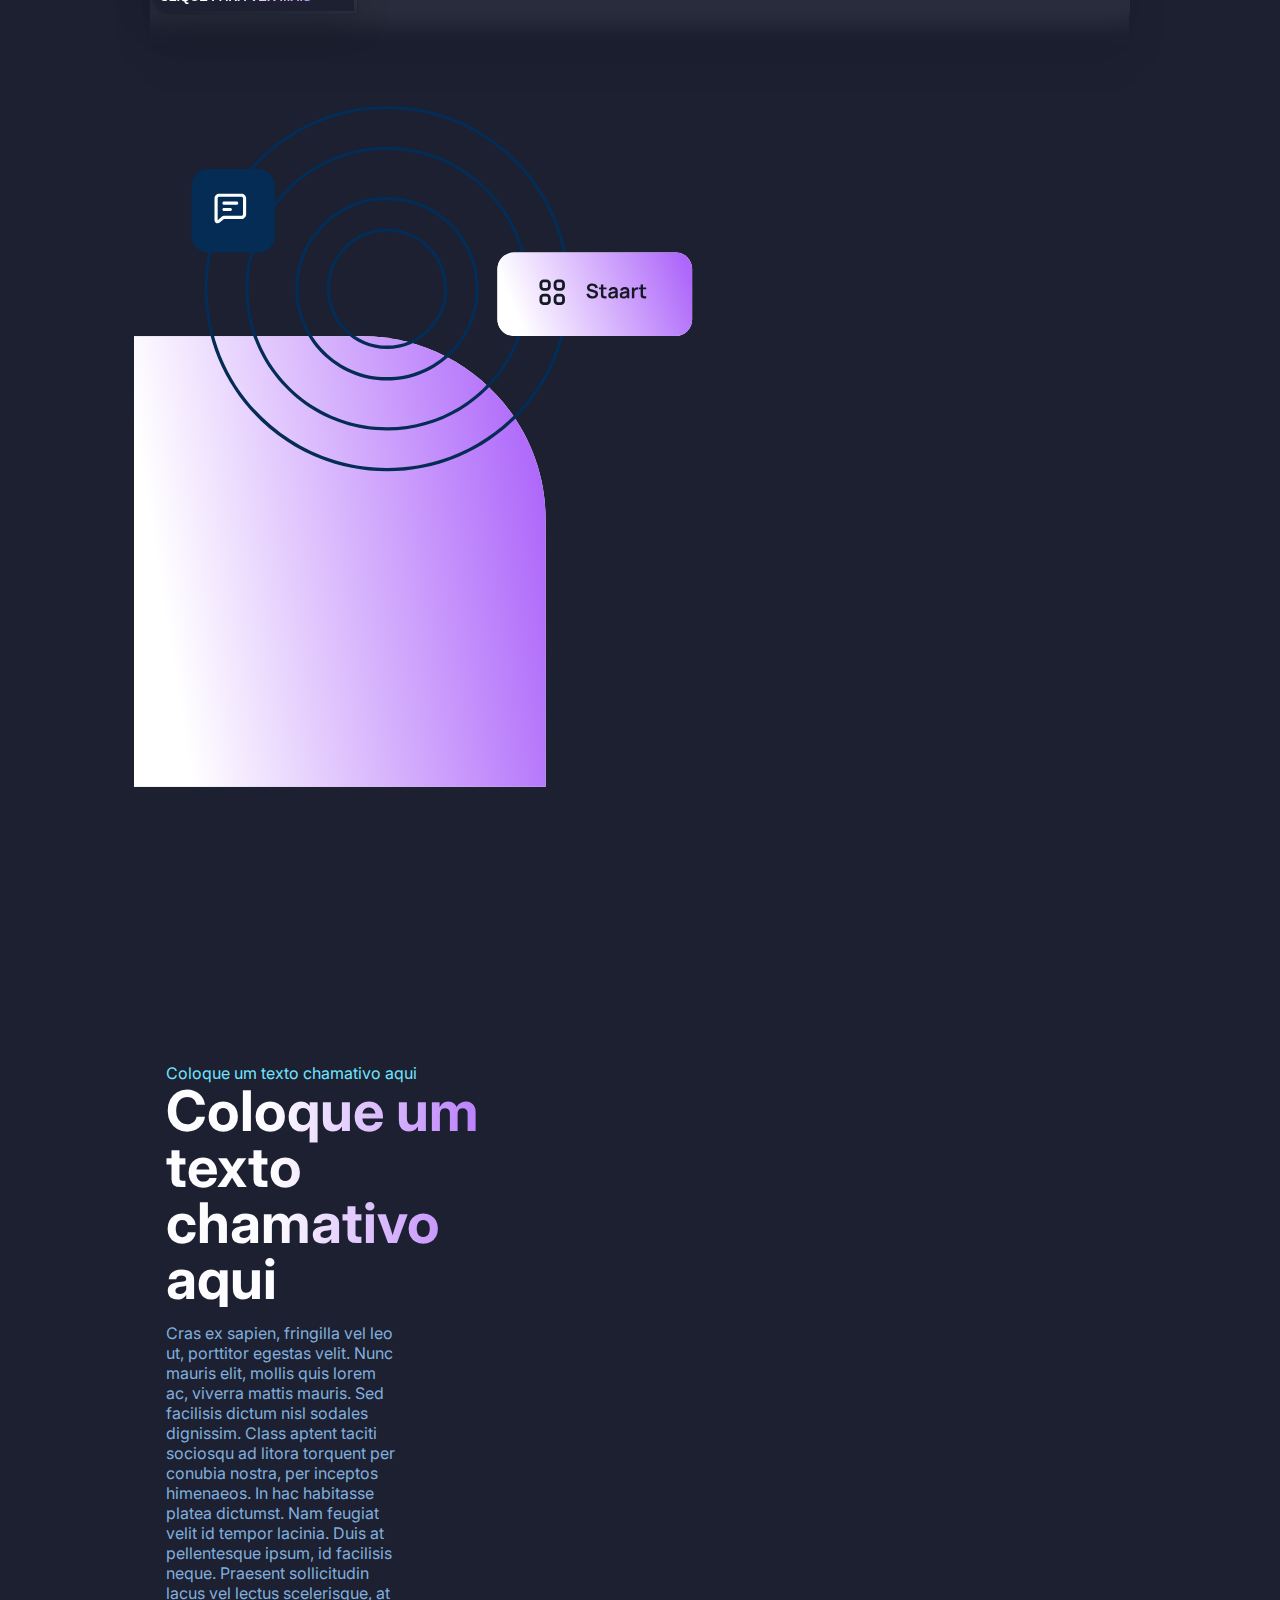
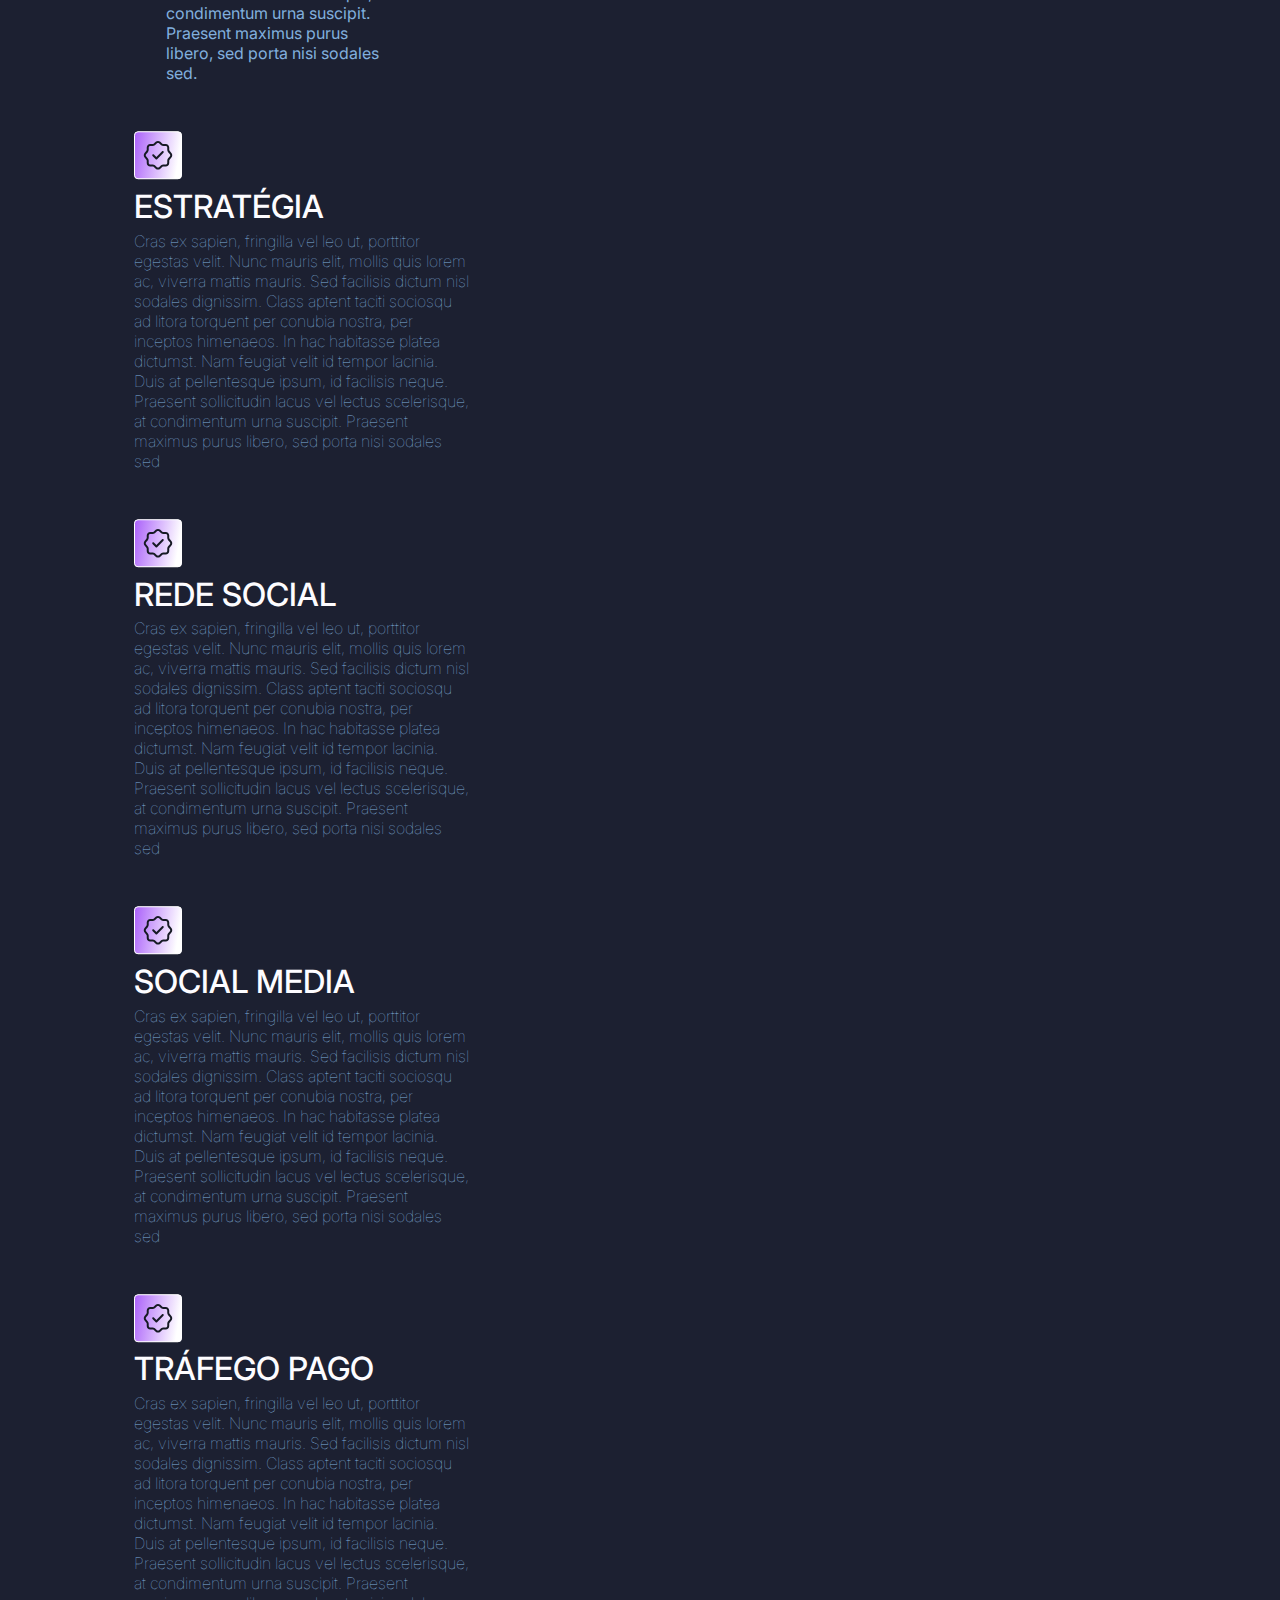
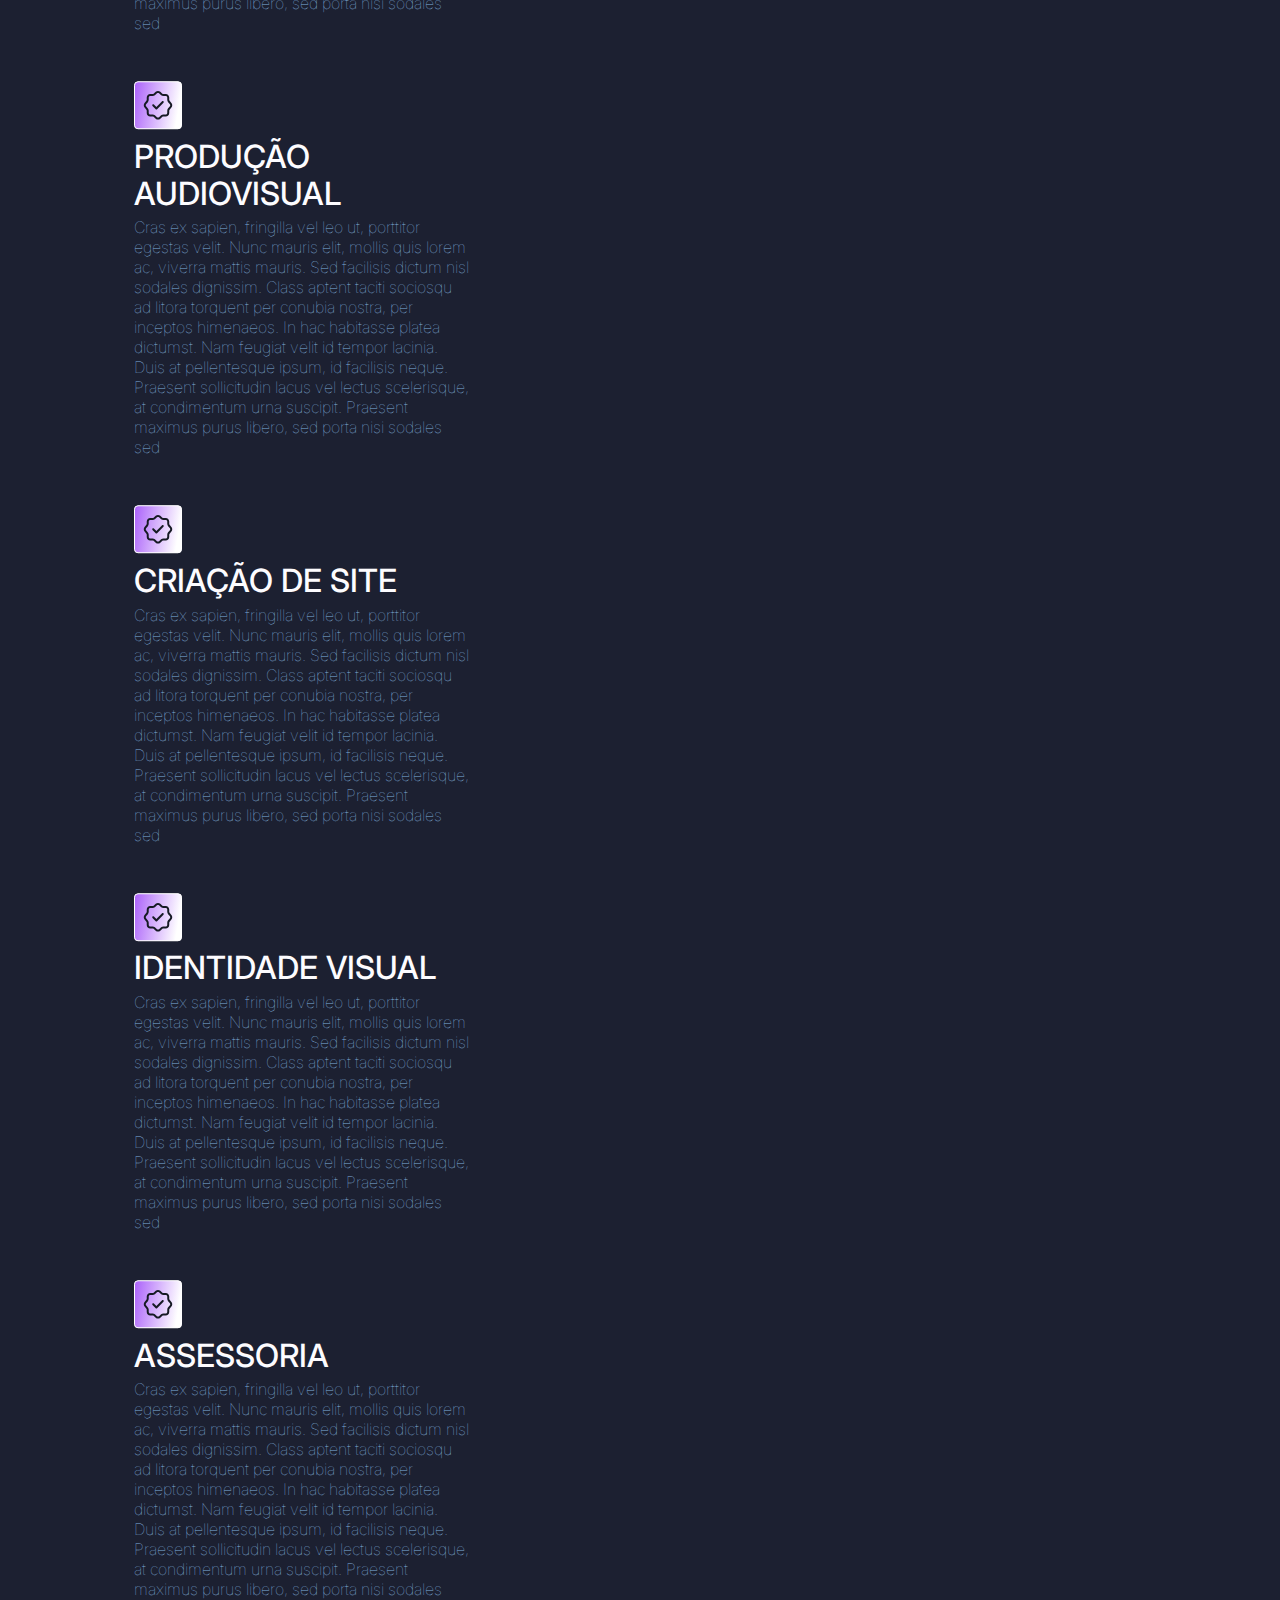
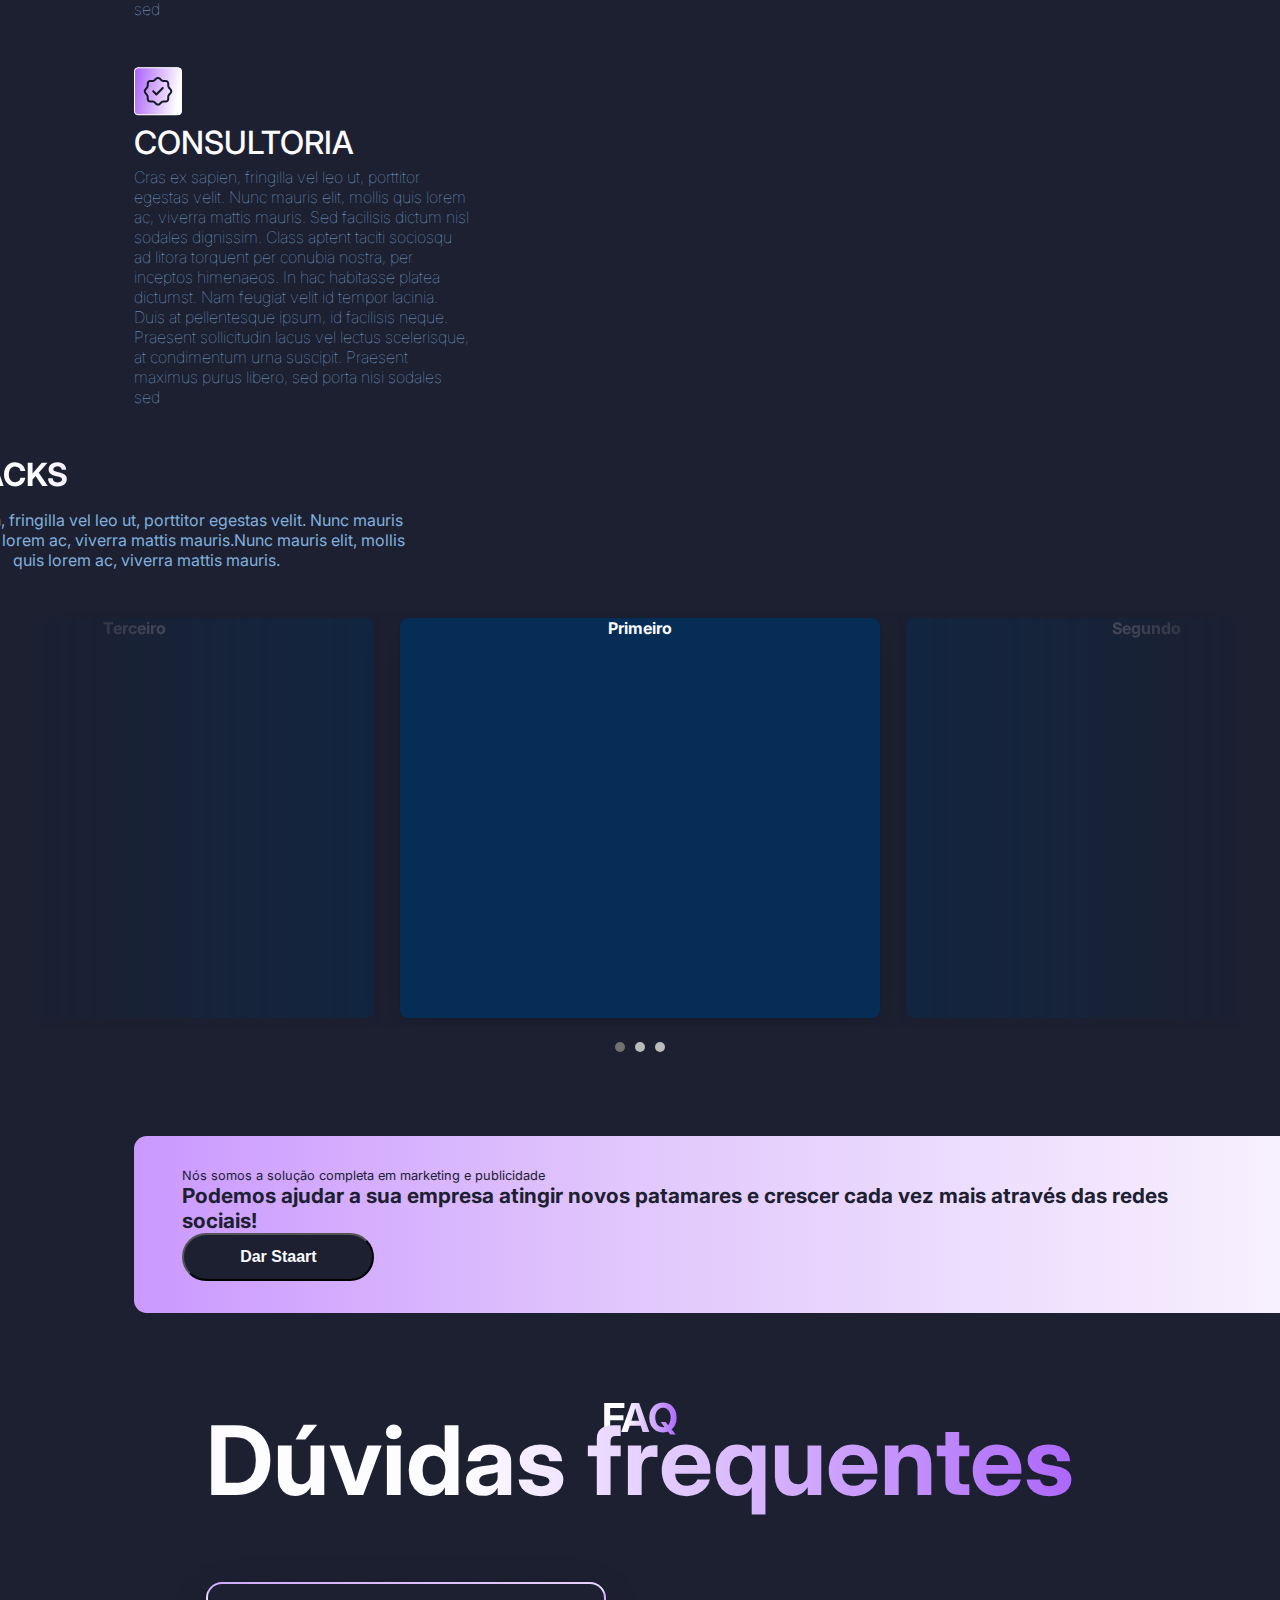
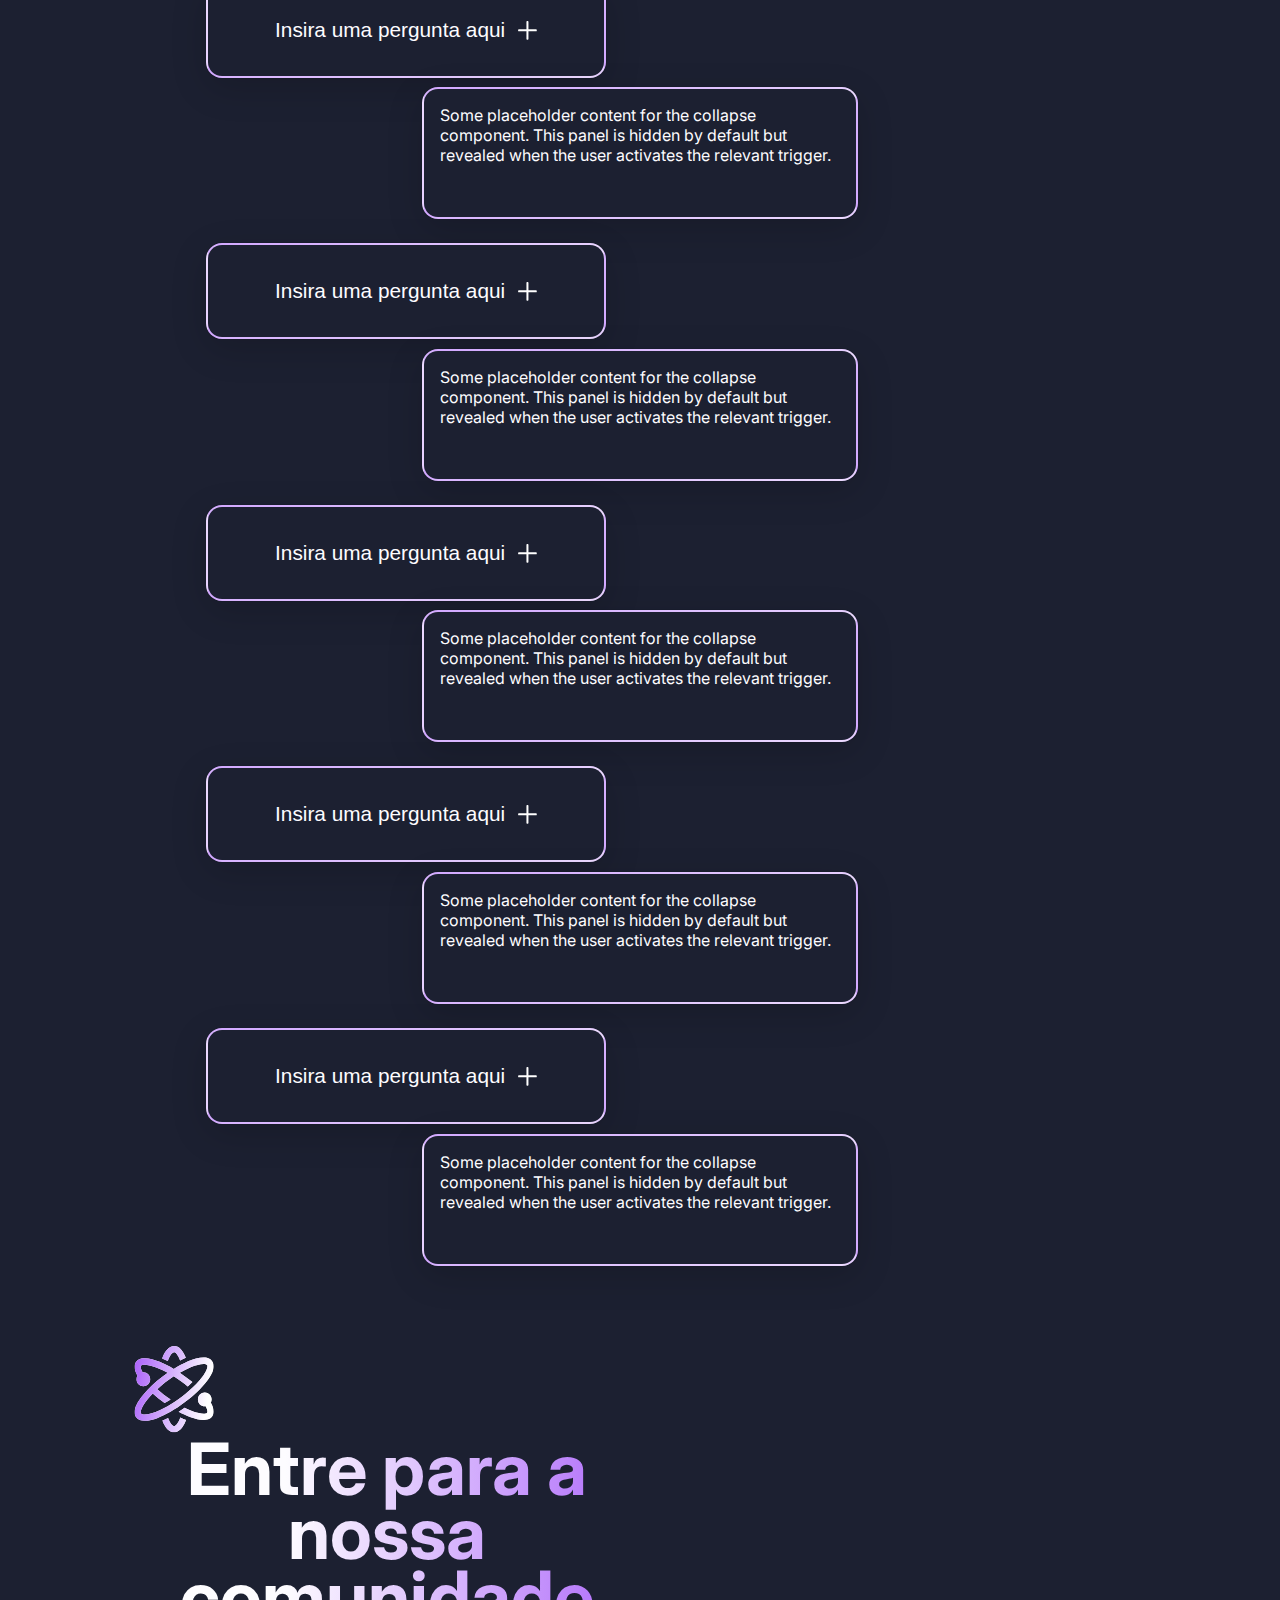
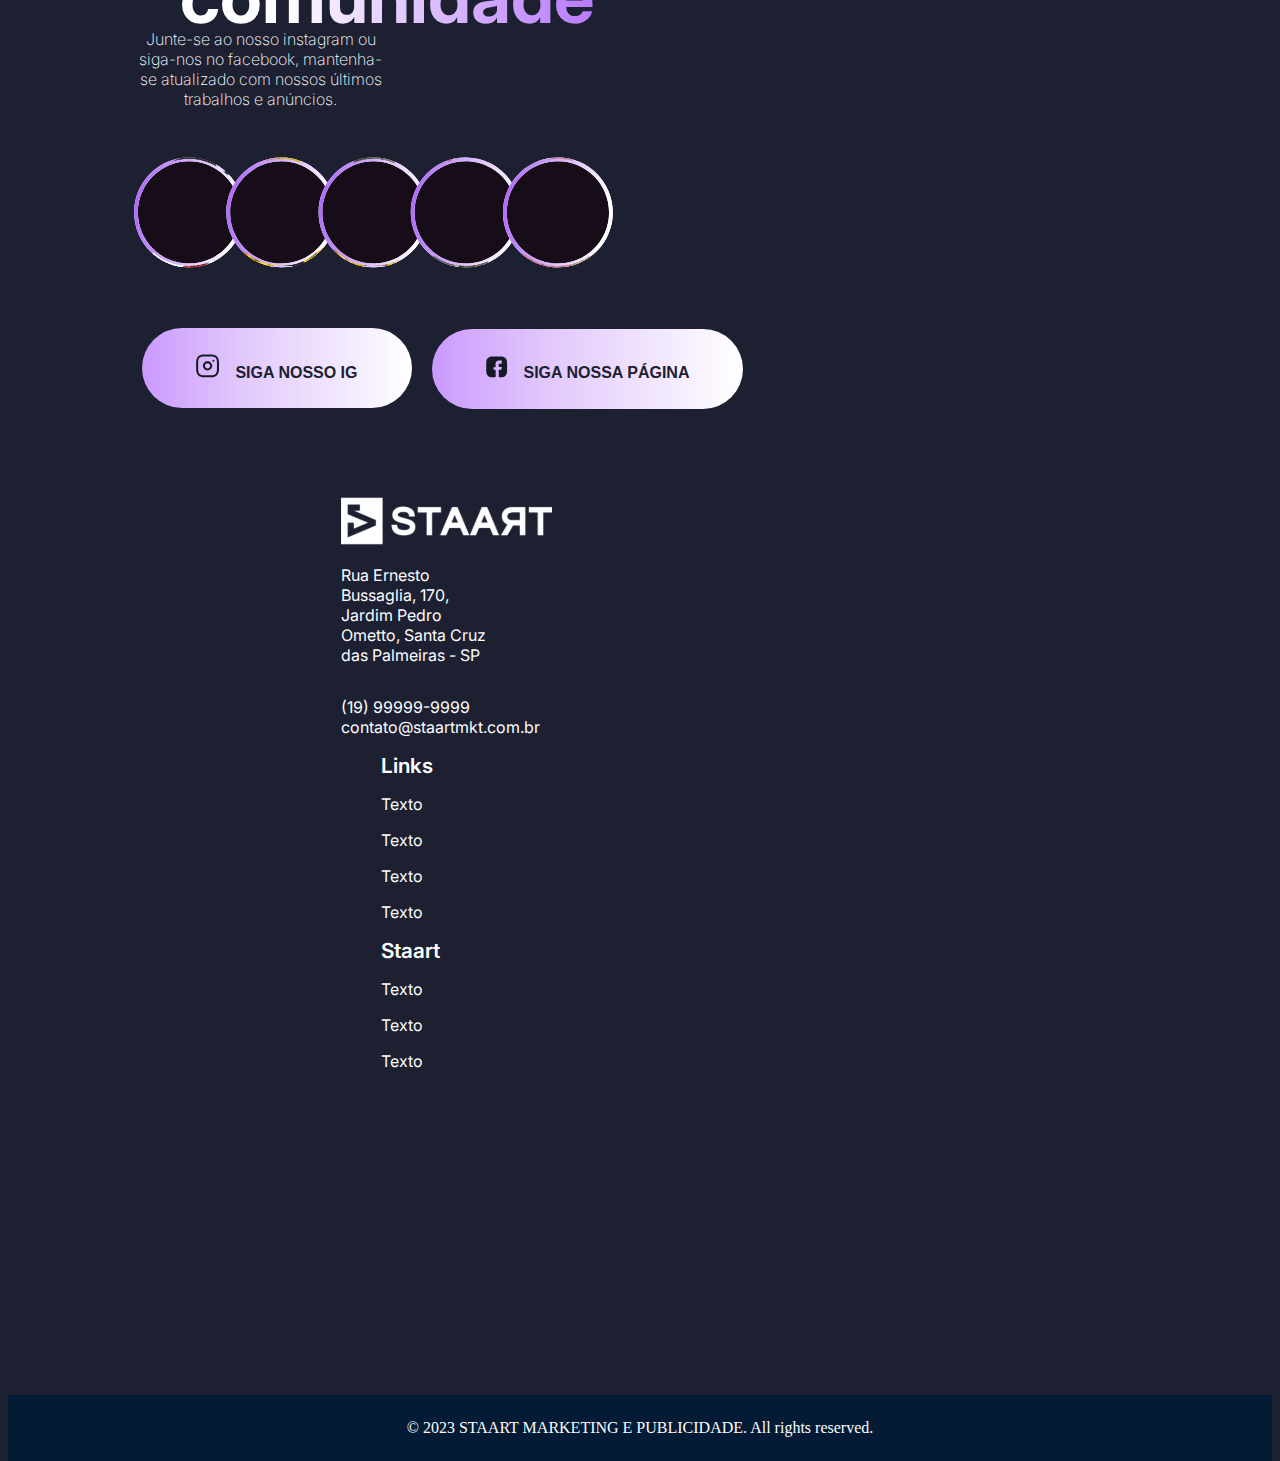
==== commit 0887c2ea: "navbar responsive" ====
--- a/index.html
+++ b/index.html
@@ -19,9 +19,15 @@
     <main>
         <header class="container-fluid">
             <div class="row">
-                <div class="col col-sm-6 w-100">
                     <nav class="navbar navbar-expand-lg w-100">
-                        <a class="navbar-brand main-logo" href="#"><img src="./public/img/logoStaart.svg" alt=""></a>
+                        <div class="logo">
+                            <a class="navbar-brand main-logo" href="#"><img src="./public/img/logoStaart.svg" alt=""></a>
+                            <button class="navbar-toggler" type="button" data-bs-toggle="collapse" data-bs-target="#navbarNavAltMarkup" aria-controls="navbarNavAltMarkup" aria-expanded="false" aria-label="Toggle navigation">
+                                <img src="public/img/menu-ico.svg" alt="" srcset="">
+                              </button>
+                        </div>
+
+                        <div class="collapse navbar-collapse" id="navbarNavAltMarkup">
                         <ul class="navbar-nav">
                             <li class="nav-item mx-auto my-1"><a class="nav-link" href="#">HOME</a></li>
                             <li class="nav-item mx-auto my-1"><a class="nav-link" href="#">SOBRE</a></li>
@@ -30,8 +36,8 @@
                             <li class="nav-item mx-auto my-1"><a class="nav-link" href="#">CONTATO</a></li>
                             <li class="nav-item mx-auto my-2"><button class="btn-grad ">ORÇAMENTO</button></li>
                         </ul>
+                    </div>
                     </nav>
-                </div>
             </div>
         </header>
         <section class="home container-fluid">
@@ -569,9 +575,9 @@
                     trabalhos e anúncios.</p>
                 <img class="comm-photo" src="public/img/communityPhotos.svg" alt="">
                 <div class="buttons d-flex">
-                    <button><a href="#" target="_blank"> <img src="public/img/instagramIco.svg" alt="">SIGA NOSSO
+                    <button><a href="https://www.instagram.com/staartmkt/" target="_blank"> <img src="public/img/instagramIco.svg" alt="">SIGA NOSSO
                             IG</a></button>
-                    <button><a href="#" target="_blank"><img src="public/img/facebookIco.svg" alt="">SIGA NOSSA
+                    <button><a href="https://www.facebook.com/staartmkt" target="_blank"><img src="public/img/facebookIco.svg" alt="">SIGA NOSSA
                             PÁGINA</a></button>
                 </div>
             </div>
--- a/public/css/style.css
+++ b/public/css/style.css
@@ -53,6 +53,7 @@
   display: block;
   color: var(--black);
   font-weight: bold;
+  cursor: grab;
 }
 
 .btn-grad:hover {
@@ -73,7 +74,7 @@
   justify-content: space-between;
 }
 
-header > div > div > nav > ul {
+#navbarNavAltMarkup > ul {
   width: 100%;
   align-items: center;
   justify-content: space-around;
@@ -89,6 +90,16 @@
 header .navbar-nav button {
   font-size: 1.2rem;
   padding: 0.7rem 1.5rem;
+}
+
+body > main > header > div > nav > div.logo > button > img {
+  width: 2rem;
+}
+
+body > main > header > div > nav > div.logo > button {
+  background: linear-gradient(#1c2031, #1c2031) padding-box, linear-gradient(45deg, rgb(210, 168, 255) 0%, rgb(236, 218, 255) 100%);
+  border: 0.13rem solid transparent;
+  box-shadow: rgba(0, 0, 0, 0.16) 0px 10px 36px 0px, rgba(0, 0, 0, 0.06) 0px 0px 0px 1px;
 }
 
 /*Home*/
@@ -182,6 +193,7 @@
 
 .home .text {
   width: 60%;
+  z-index: 3;
 }
 
 .home .subtext {
@@ -194,6 +206,7 @@
   width: 40%;
   padding: 0rem 10rem 0rem 10rem;
   margin: 0 14rem 0 -14rem;
+  z-index: 1;
 }
 
 .home .register {
@@ -914,6 +927,11 @@
   background: linear-gradient(#1c2031, #1c2031) padding-box, linear-gradient(45deg, rgb(210, 168, 255) 0%, rgb(236, 218, 255) 100%);
   border: 0.13rem solid transparent;
   box-shadow: rgba(0, 0, 0, 0.16) 0px 10px 36px 0px, rgba(0, 0, 0, 0.06) 0px 0px 0px 1px;
+  transition: box-shadow 0.5s ease;
+}
+
+#faq .FAQ-items .FAQ-item:hover {
+  box-shadow: 0 0 10px 5px rgba(168, 99, 242, 0.5), 0 0 20px 10px rgba(106, 13, 173, 0.3);
 }
 
 #faq > div.FAQ-items.d-flex.flex-column > div > .card-body {
@@ -1020,6 +1038,11 @@
   height: 5rem;
   margin: 0.5rem;
   border: none;
+  transition: box-shadow 0.5s ease;
+}
+
+#community button:hover {
+  box-shadow: 0 0 1px 1px rgba(255, 255, 255, 0.1), 0 0 20px 10px rgba(252, 252, 252, 0.1);
 }
 
 #community button a {
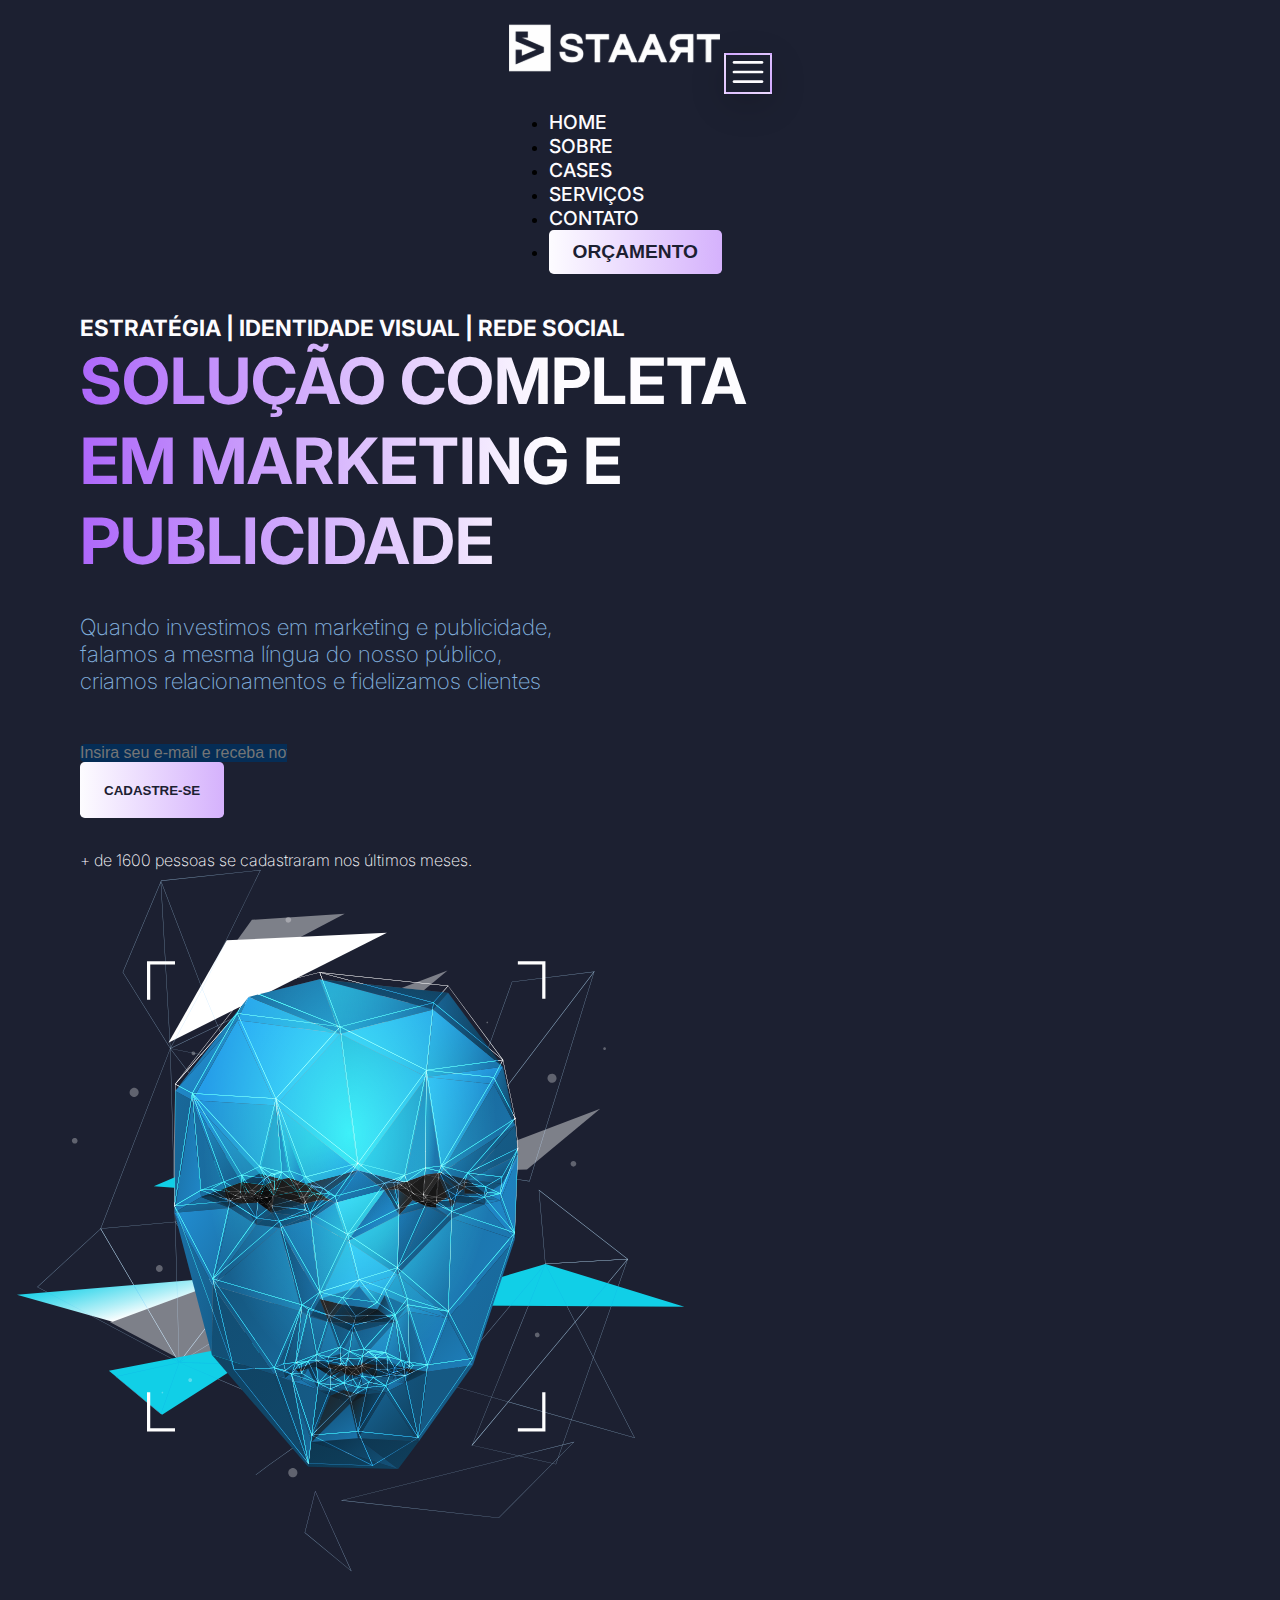
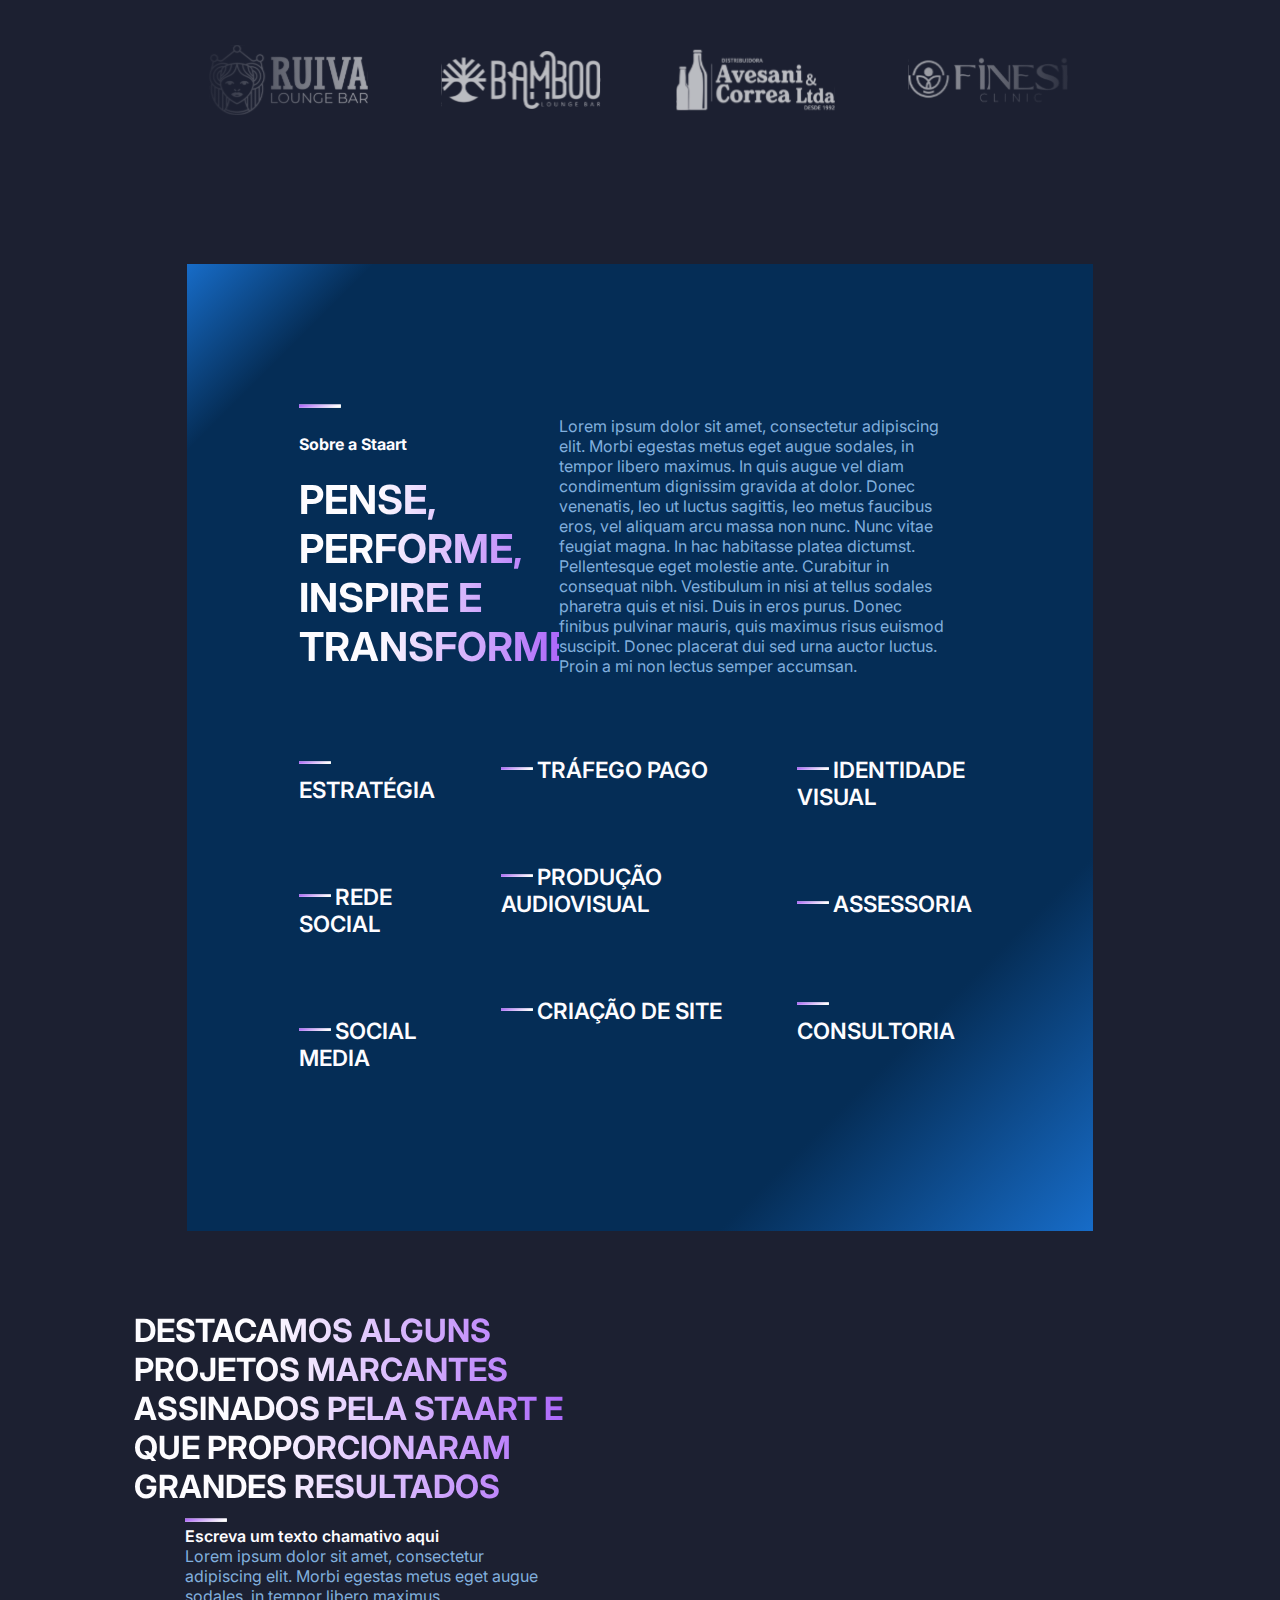
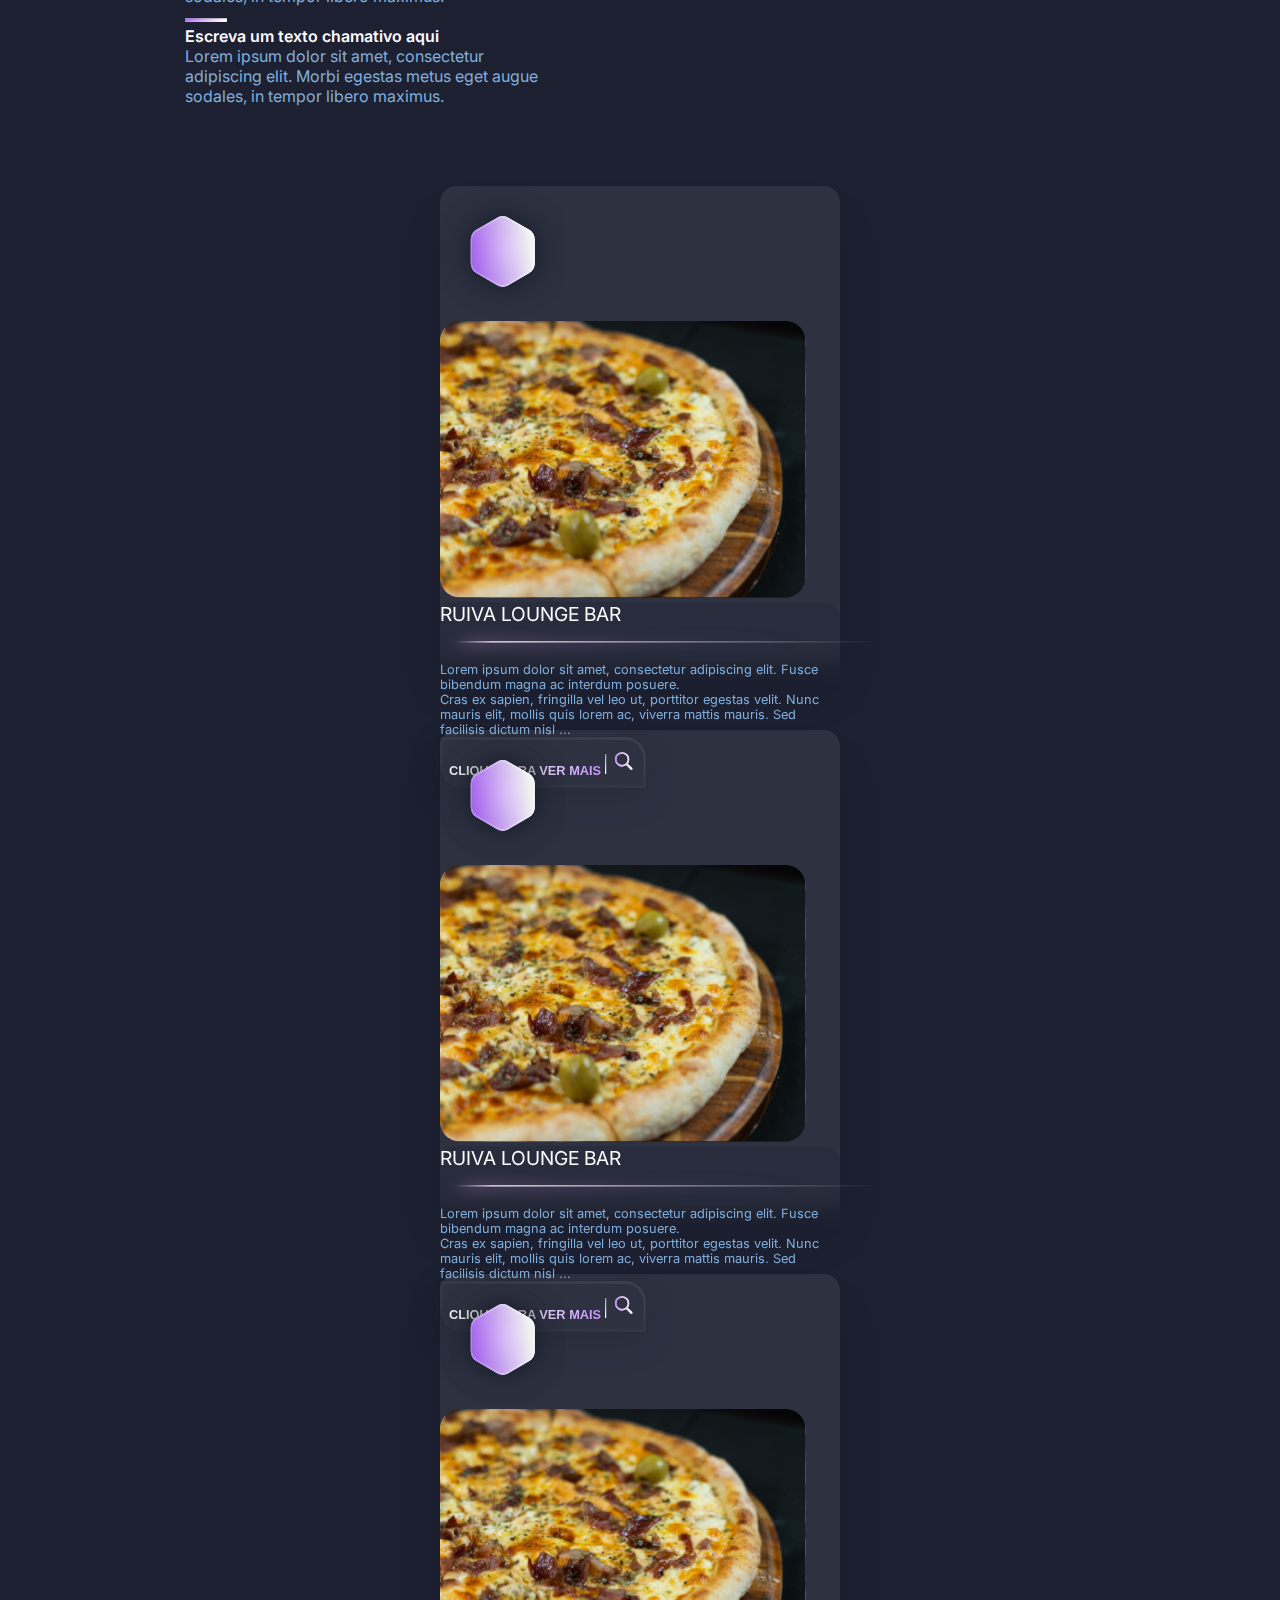
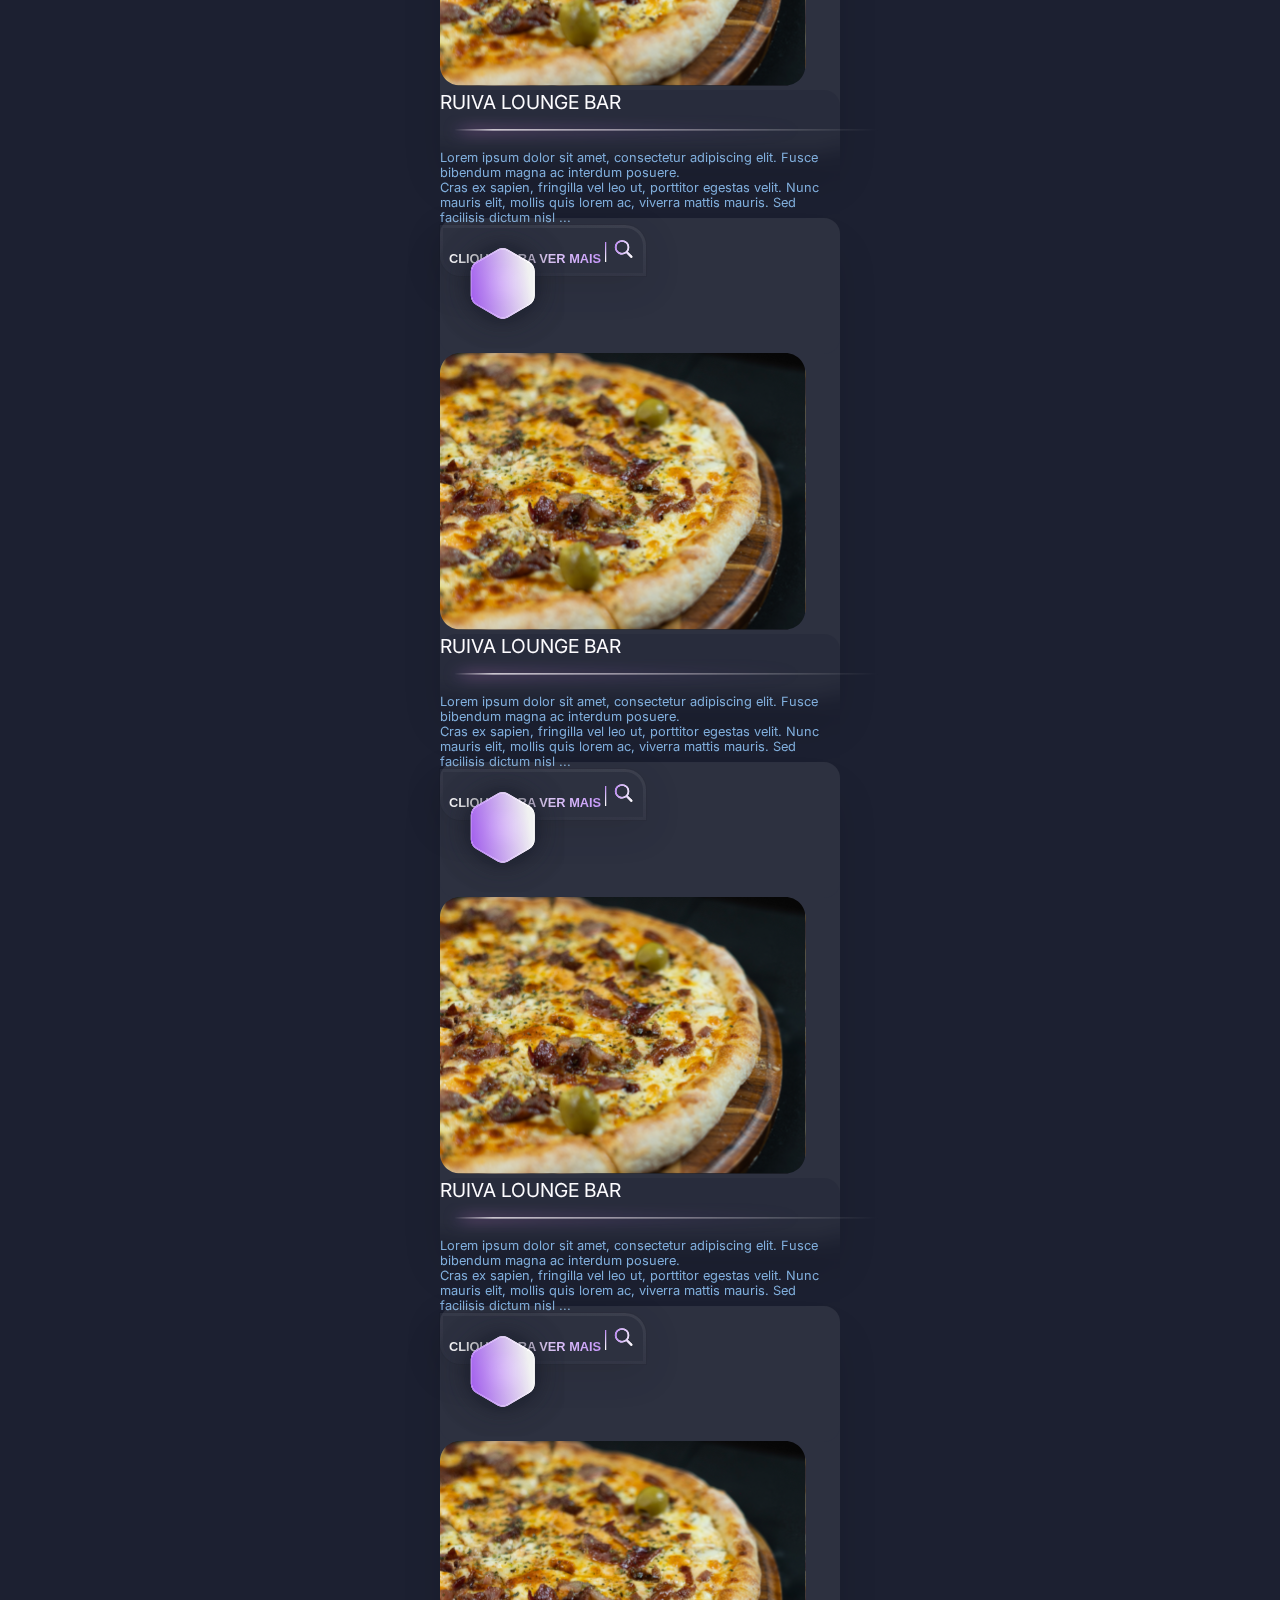
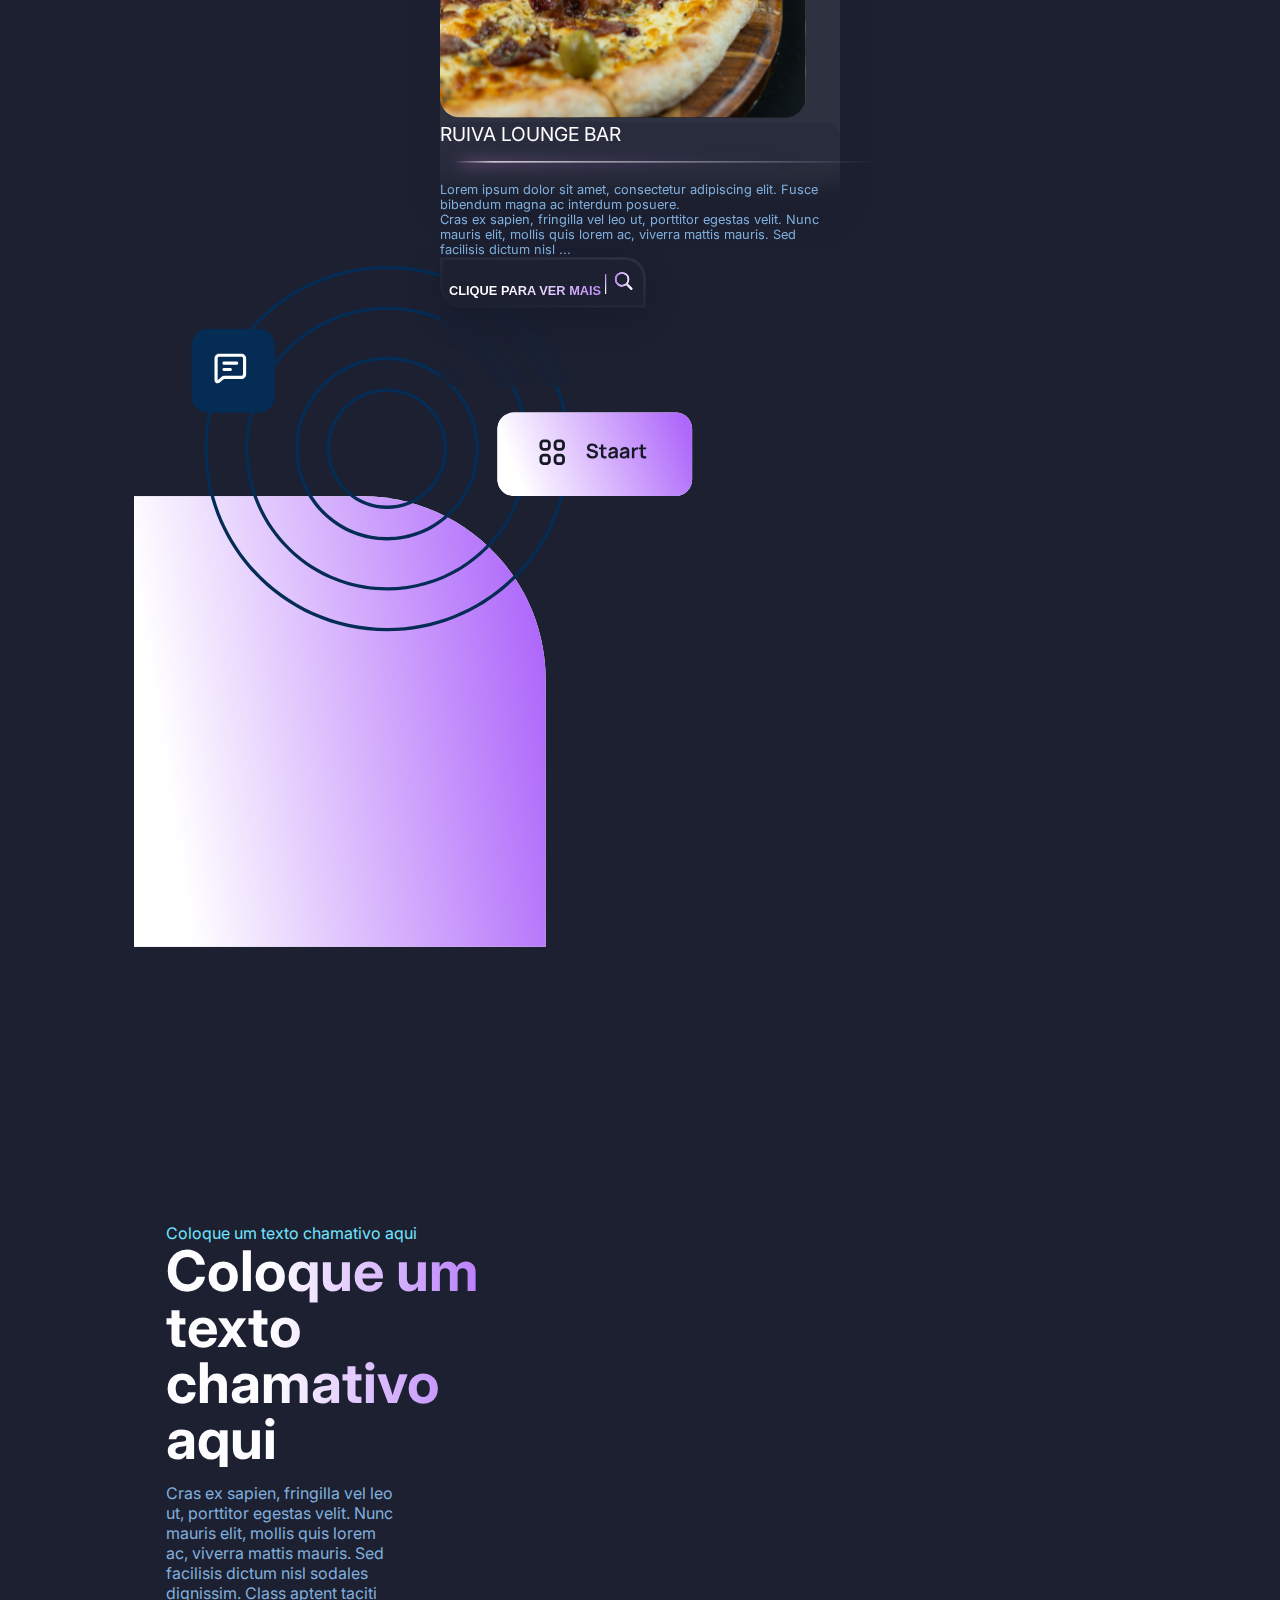
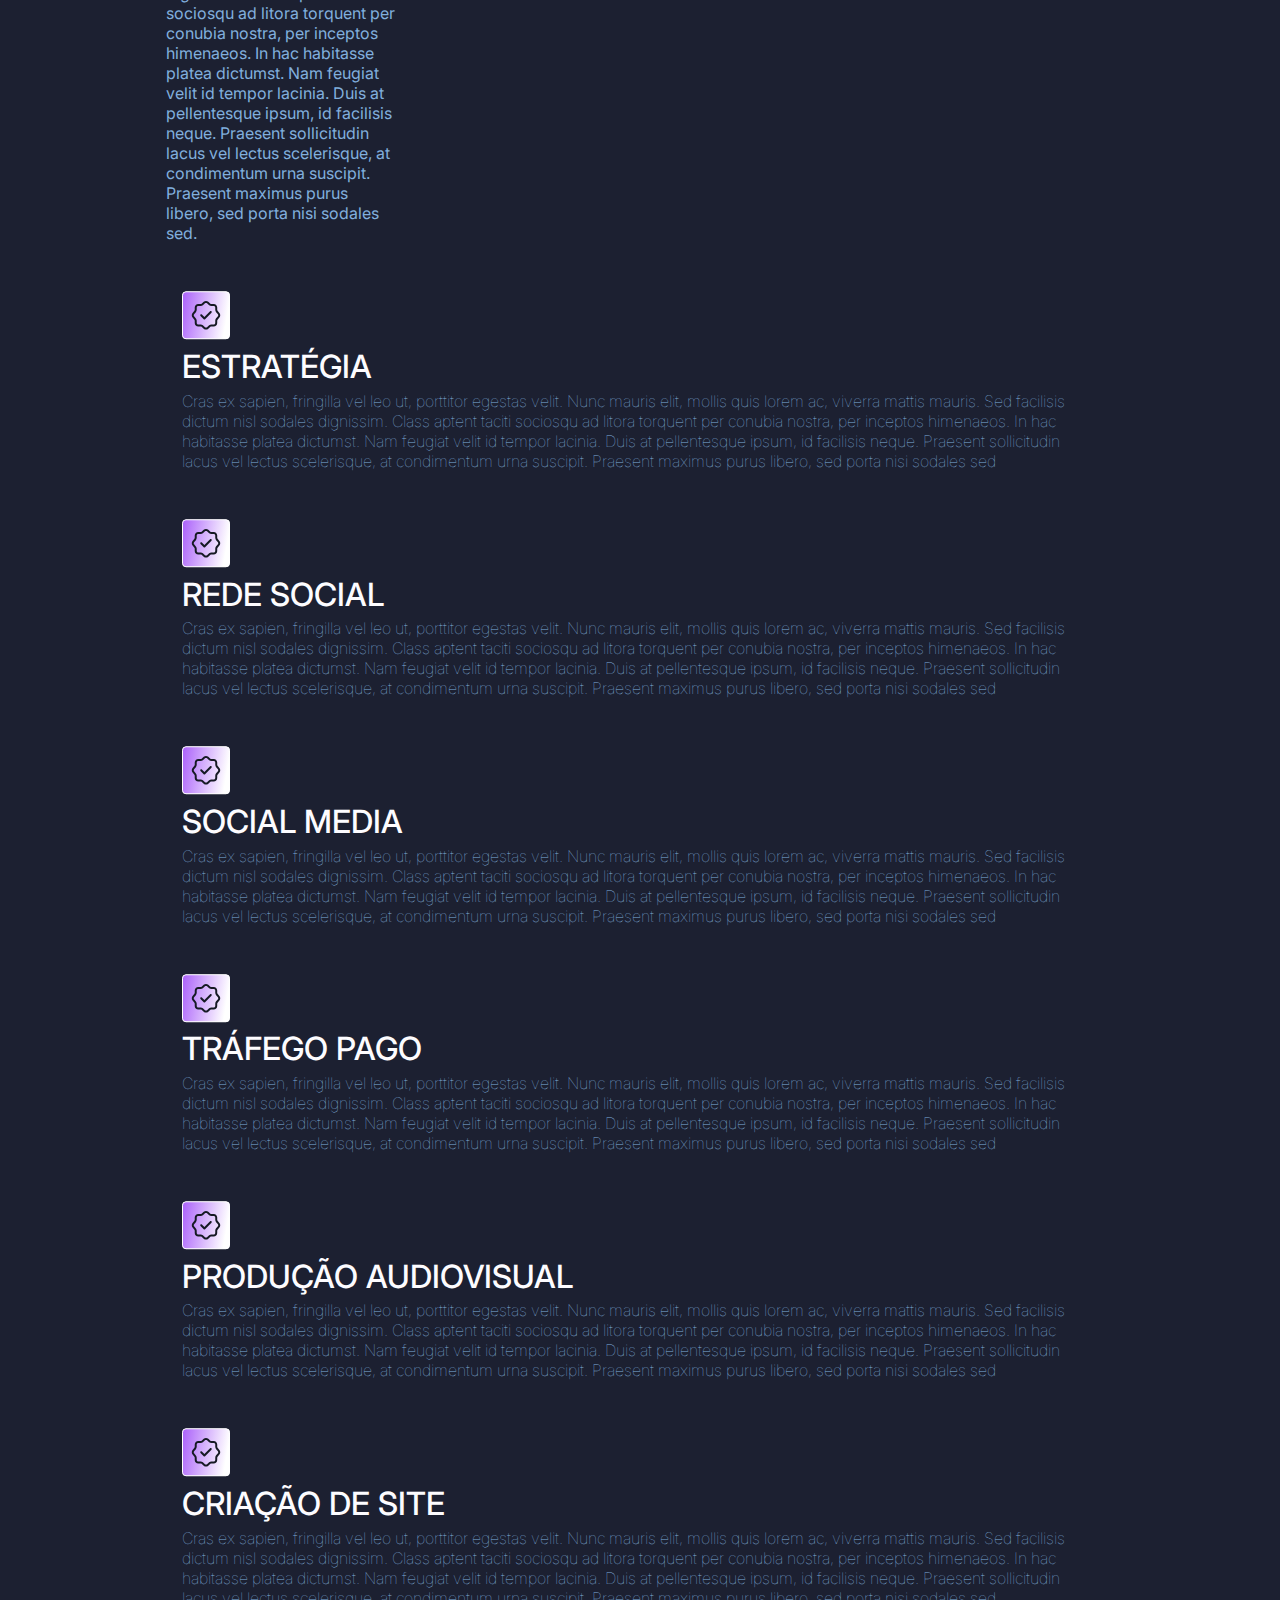
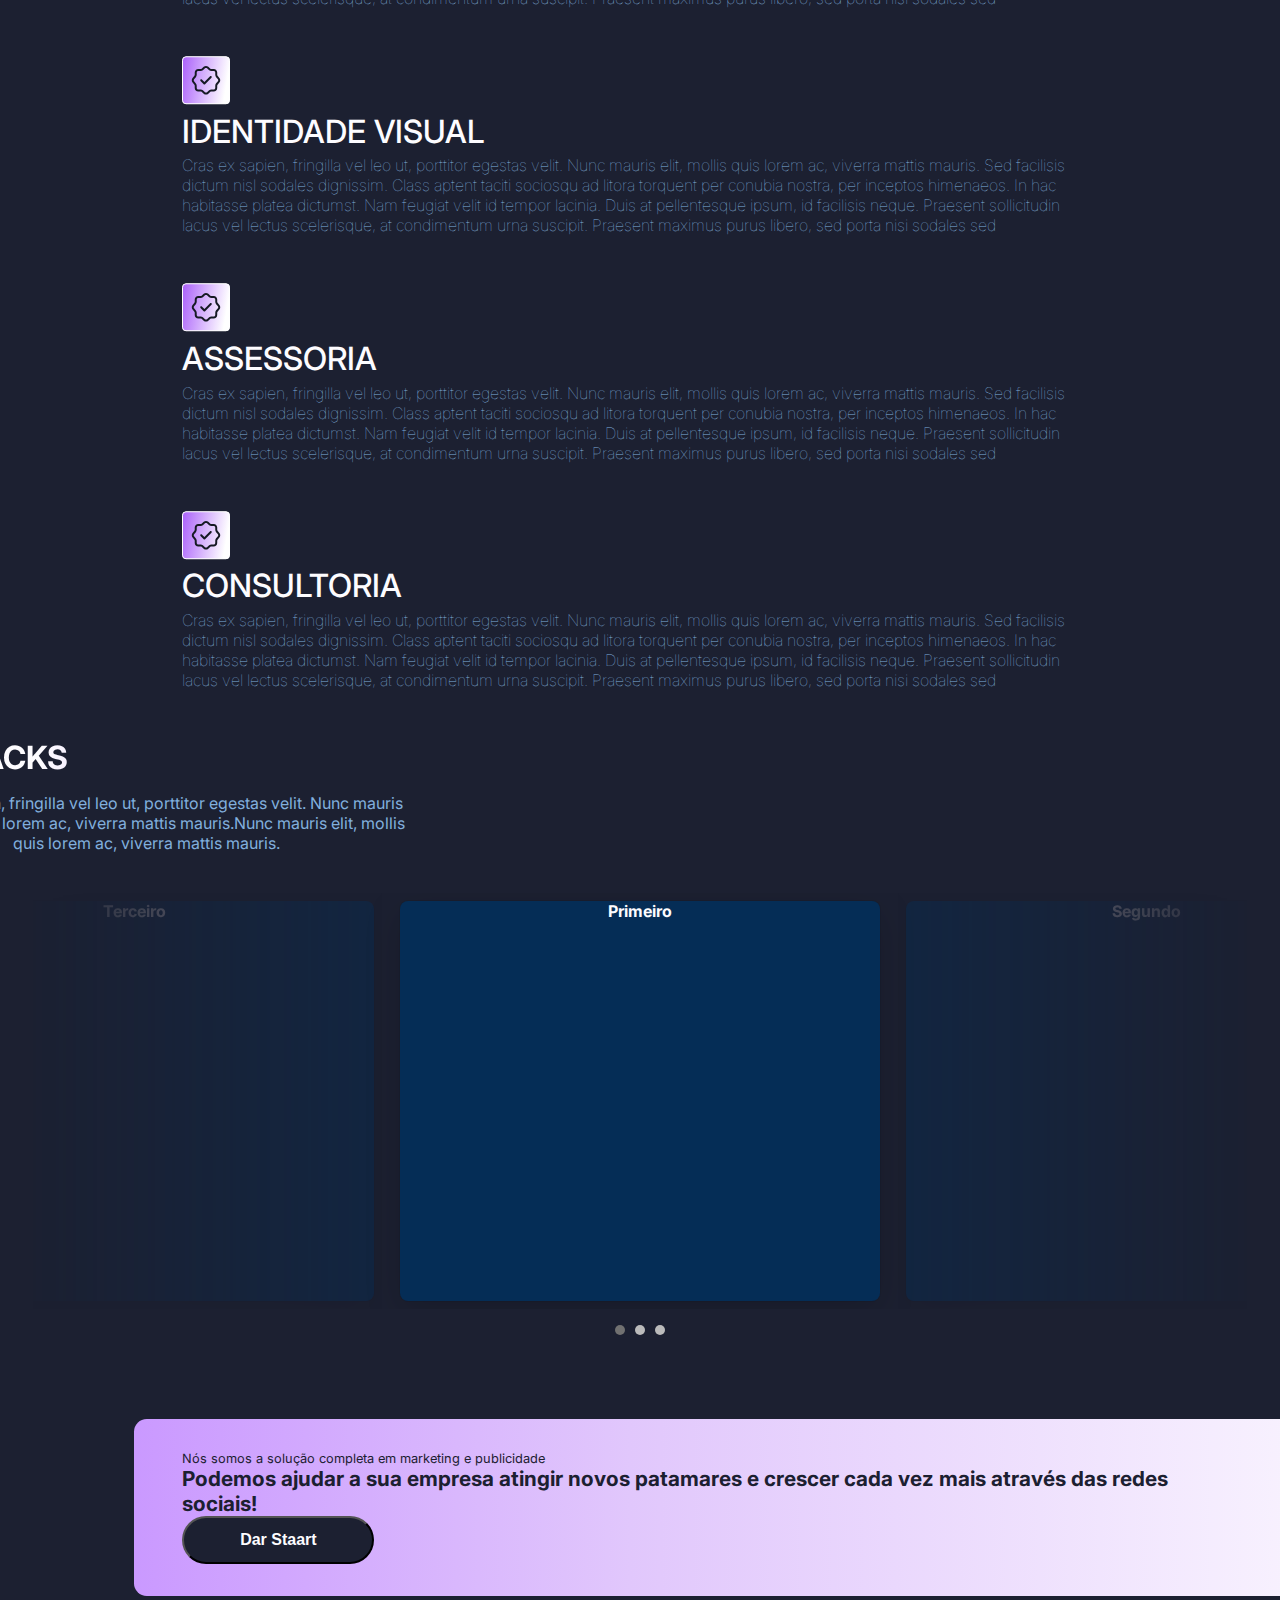
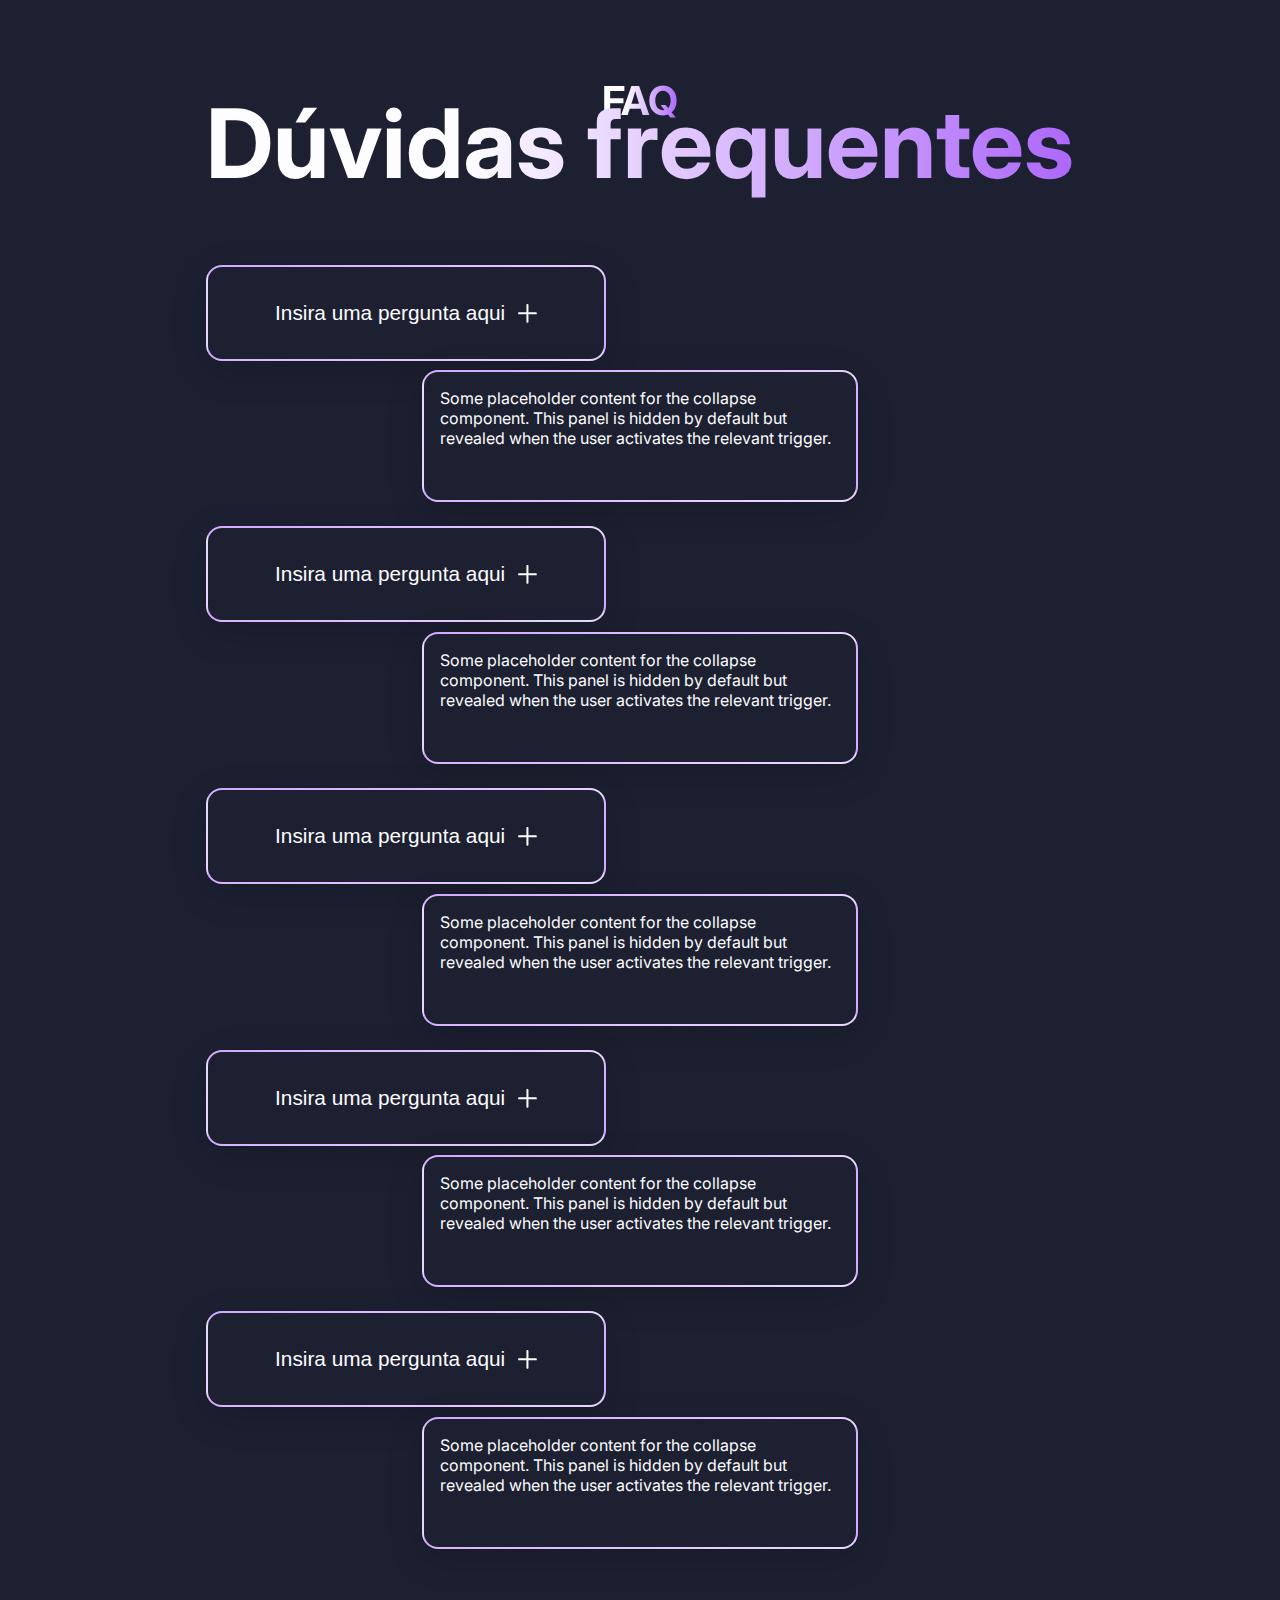
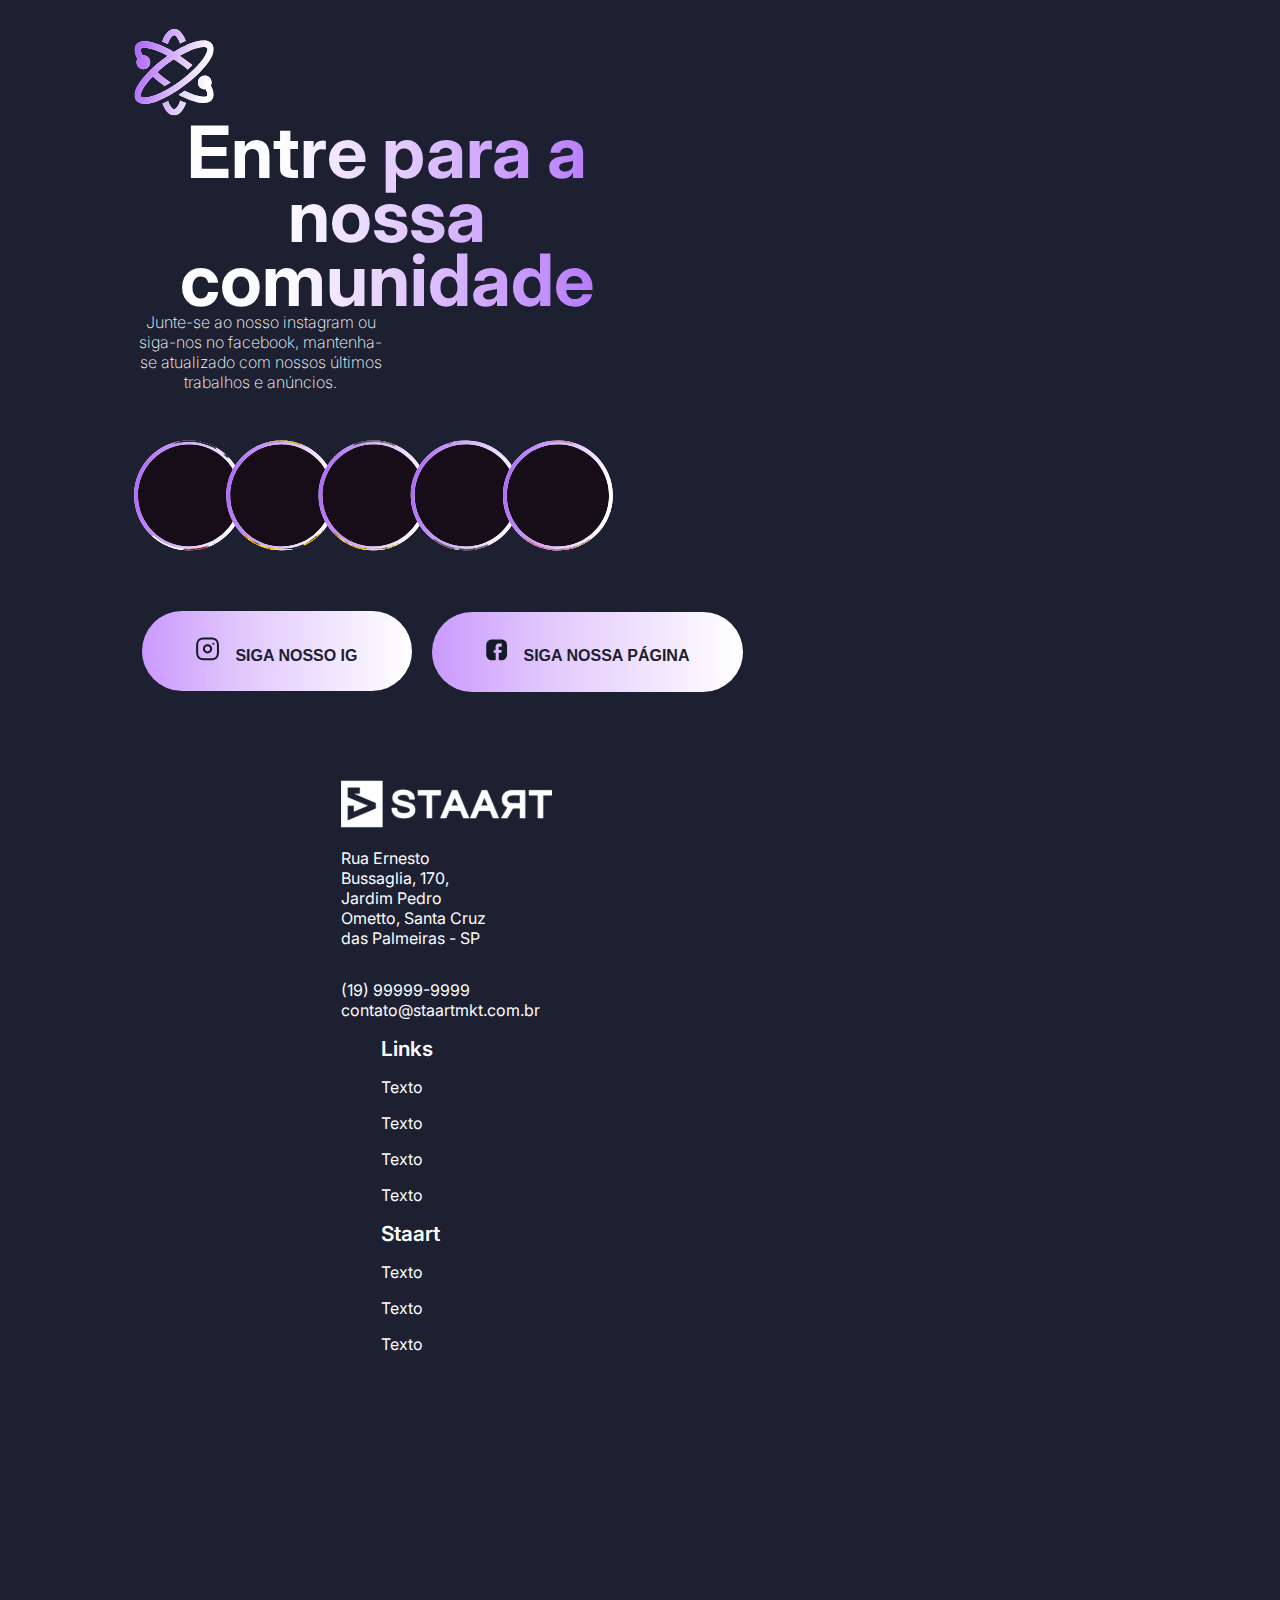
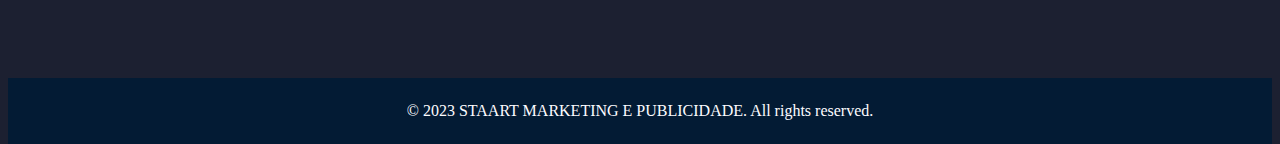
==== commit 5c99630f: "adjusts resp" ====
--- a/index.html
+++ b/index.html
@@ -19,15 +19,17 @@
     <main>
         <header class="container-fluid">
             <div class="row">
-                    <nav class="navbar navbar-expand-lg w-100">
-                        <div class="logo">
-                            <a class="navbar-brand main-logo" href="#"><img src="./public/img/logoStaart.svg" alt=""></a>
-                            <button class="navbar-toggler" type="button" data-bs-toggle="collapse" data-bs-target="#navbarNavAltMarkup" aria-controls="navbarNavAltMarkup" aria-expanded="false" aria-label="Toggle navigation">
-                                <img src="public/img/menu-ico.svg" alt="" srcset="">
-                              </button>
-                        </div>
-
-                        <div class="collapse navbar-collapse" id="navbarNavAltMarkup">
+                <nav class="navbar navbar-expand-lg w-100">
+                    <div class="logo">
+                        <a class="navbar-brand main-logo" href="#"><img src="./public/img/logoStaart.svg" alt=""></a>
+                        <button class="navbar-toggler" type="button" data-bs-toggle="collapse"
+                            data-bs-target="#navbarNavAltMarkup" aria-controls="navbarNavAltMarkup"
+                            aria-expanded="false" aria-label="Toggle navigation">
+                            <img src="public/img/menu-ico.svg" alt="" srcset="">
+                        </button>
+                    </div>
+
+                    <div class="collapse navbar-collapse" id="navbarNavAltMarkup">
                         <ul class="navbar-nav">
                             <li class="nav-item mx-auto my-1"><a class="nav-link" href="#">HOME</a></li>
                             <li class="nav-item mx-auto my-1"><a class="nav-link" href="#">SOBRE</a></li>
@@ -37,7 +39,7 @@
                             <li class="nav-item mx-auto my-2"><button class="btn-grad ">ORÇAMENTO</button></li>
                         </ul>
                     </div>
-                    </nav>
+                </nav>
             </div>
         </header>
         <section class="home container-fluid">
@@ -214,138 +216,152 @@
                 </div>
             </div>
             <div class="cards row">
-
-                <div class="card align-items-end">
-                    <img class="card-icon z-3 position-absolute" src="public/img/hexaIcon.svg" alt="">
-                    <img class="card-image w-100" src="public/img/examplePhoto.svg" alt="">
-                    <div class="card-b position-absolute p-4 d-flex flex-column">
-                        <span class="title fw-semibold">RUIVA LOUNGE BAR</span>
-                        <img src="public/img/cardLine.svg" alt="" class="py-2">
-                        <div class="card-text">
-                            <p class="text-start">Lorem ipsum dolor sit amet, consectetur adipiscing elit. Fusce
-                                bibendum magna ac interdum posuere. </p>
-                            <p class="text-start">Cras ex sapien, fringilla vel leo ut, porttitor egestas velit. Nunc
-                                mauris elit, mollis quis lorem ac, viverra mattis mauris. Sed facilisis dictum nisl
-                                sodales dignissim. Class aptent taciti sociosqu ad litora torquent per conubia nostra,
-                                per inceptos himenaeos. In hac habitasse platea dictumst. Nam feugiat velit id tempor
-                                lacinia. Duis at pellentesque ipsum, id facilisis neque. Praesent sollicitudin lacus vel
-                                lectus scelerisque, at condimentum urna suscipit. Praesent maximus purus libero, sed
-                                porta nisi sodales sed.</p>
-                        </div>
-                        <button class="card-button position-absolute"><a href="#" class="p-4">CLIQUE PARA VER MAIS <img
-                                    src="public/img/verticalBar.svg" alt="" class="px-2"> <img src="public/img/lens.svg"
-                                    alt=""></a></button>
-                    </div>
-                </div>
-                <div class="card align-items-end">
-                    <img class="card-icon z-3 position-absolute" src="public/img/hexaIcon.svg" alt="">
-                    <img class="card-image w-100" src="public/img/examplePhoto.svg" alt="">
-                    <div class="card-b position-absolute p-4 d-flex flex-column">
-                        <span class="title fw-semibold">RUIVA LOUNGE BAR</span>
-                        <img src="public/img/cardLine.svg" alt="" class="py-2">
-                        <div class="card-text">
-                            <p class="text-start">Ut dignissim convallis venenatis. Nunc facilisis vitae est sed
-                                faucibus. </p>
-                            <p class="text-start"> Pellentesque habitant morbi tristique senectus et netus et malesuada
-                                fames ac turpis egestas. Nunc vel arcu in tortor fringilla eleifend. In hac habitasse
-                                platea dictumst. Nam feugiat velit id tempor
-                                lacinia. Duis at pellentesque ipsum, id facilisis neque. Praesent sollicitudin lacus vel
-                                lectus scelerisque, at condimentum urna suscipit. Praesent maximus purus libero, sed
-                                porta nisi sodales sed.</p>
-                        </div>
-                        <button class="card-button position-absolute"><a href="#" class="p-4">CLIQUE PARA VER MAIS <img
-                                    src="public/img/verticalBar.svg" alt="" class="px-2"> <img src="public/img/lens.svg"
-                                    alt=""></a></button>
-                    </div>
-                </div>
-
-                <div class="card align-items-end">
-                    <img class="card-icon z-3 position-absolute" src="public/img/hexaIcon.svg" alt="">
-                    <img class="card-image w-100" src="public/img/examplePhoto.svg" alt="">
-                    <div class="card-b position-absolute p-4 d-flex flex-column">
-                        <span class="title fw-semibold">RUIVA LOUNGE BAR</span>
-                        <img src="public/img/cardLine.svg" alt="" class="py-2">
-                        <div class="card-text">
-                            <p class="text-start">Lorem ipsum dolor sit amet, consectetur adipiscing elit. Fusce
-                                bibendum magna ac interdum posuere. </p>
-                            <p class="text-start">Cras ex sapien, fringilla vel leo ut, porttitor egestas velit. Nunc
-                                mauris elit, mollis quis lorem ac, viverra mattis mauris. Sed facilisis dictum nisl
-                                sodales dignissim. Class aptent taciti sociosqu ad litora torquent per conubia nostra,
-                                per inceptos himenaeos. In hac habitasse platea dictumst. Nam feugiat velit id tempor
-                                lacinia. Duis at pellentesque ipsum, id facilisis neque. Praesent sollicitudin lacus vel
-                                lectus scelerisque, at condimentum urna suscipit. Praesent maximus purus libero, sed
-                                porta nisi sodales sed.</p>
-                        </div>
-                        <button class="card-button position-absolute"><a href="#" class="p-4">CLIQUE PARA VER MAIS <img
-                                    src="public/img/verticalBar.svg" alt="" class="px-2"> <img src="public/img/lens.svg"
-                                    alt=""></a></button>
-                    </div>
-                </div>
-                <div class="card align-items-end">
-                    <img class="card-icon z-3 position-absolute" src="public/img/hexaIcon.svg" alt="">
-                    <img class="card-image w-100" src="public/img/examplePhoto.svg" alt="">
-                    <div class="card-b position-absolute p-4 d-flex flex-column">
-                        <span class="title fw-semibold">RUIVA LOUNGE BAR</span>
-                        <img src="public/img/cardLine.svg" alt="" class="py-2">
-                        <div class="card-text">
-                            <p class="text-start">Ut dignissim convallis venenatis. Nunc facilisis vitae est sed
-                                faucibus. </p>
-                            <p class="text-start"> Pellentesque habitant morbi tristique senectus et netus et malesuada
-                                fames ac turpis egestas. Nunc vel arcu in tortor fringilla eleifend. In hac habitasse
-                                platea dictumst. Nam feugiat velit id tempor
-                                lacinia. Duis at pellentesque ipsum, id facilisis neque. Praesent sollicitudin lacus vel
-                                lectus scelerisque, at condimentum urna suscipit. Praesent maximus purus libero, sed
-                                porta nisi sodales sed.</p>
-                        </div>
-                        <button class="card-button position-absolute"><a href="#" class="p-4">CLIQUE PARA VER MAIS <img
-                                    src="public/img/verticalBar.svg" alt="" class="px-2"> <img src="public/img/lens.svg"
-                                    alt=""></a></button>
-                    </div>
-                </div>
-
-                <div class="card align-items-end">
-                    <img class="card-icon z-3 position-absolute" src="public/img/hexaIcon.svg" alt="">
-                    <img class="card-image w-100" src="public/img/examplePhoto.svg" alt="">
-                    <div class="card-b position-absolute p-4 d-flex flex-column">
-                        <span class="title fw-semibold">RUIVA LOUNGE BAR</span>
-                        <img src="public/img/cardLine.svg" alt="" class="py-2">
-                        <div class="card-text">
-                            <p class="text-start">Lorem ipsum dolor sit amet, consectetur adipiscing elit. Fusce
-                                bibendum magna ac interdum posuere. </p>
-                            <p class="text-start">Cras ex sapien, fringilla vel leo ut, porttitor egestas velit. Nunc
-                                mauris elit, mollis quis lorem ac, viverra mattis mauris. Sed facilisis dictum nisl
-                                sodales dignissim. Class aptent taciti sociosqu ad litora torquent per conubia nostra,
-                                per inceptos himenaeos. In hac habitasse platea dictumst. Nam feugiat velit id tempor
-                                lacinia. Duis at pellentesque ipsum, id facilisis neque. Praesent sollicitudin lacus vel
-                                lectus scelerisque, at condimentum urna suscipit. Praesent maximus purus libero, sed
-                                porta nisi sodales sed.</p>
-                        </div>
-                        <button class="card-button position-absolute"><a href="#" class="p-4">CLIQUE PARA VER MAIS <img
-                                    src="public/img/verticalBar.svg" alt="" class="px-2"> <img src="public/img/lens.svg"
-                                    alt=""></a></button>
-                    </div>
-                </div>
-                <div class="card align-items-end">
-                    <img class="card-icon z-3 position-absolute" src="public/img/hexaIcon.svg" alt="">
-                    <img class="card-image w-100" src="public/img/examplePhoto.svg" alt="">
-                    <div class="card-b position-absolute p-4 d-flex flex-column">
-                        <span class="title fw-semibold">RUIVA LOUNGE BAR</span>
-                        <img src="public/img/cardLine.svg" alt="" class="py-2">
-                        <div class="card-text">
-                            <p class="text-start">Ut dignissim convallis venenatis. Nunc facilisis vitae est sed
-                                faucibus. </p>
-                            <p class="text-start"> Pellentesque habitant morbi tristique senectus et netus et malesuada
-                                fames ac turpis egestas. Nunc vel arcu in tortor fringilla eleifend. In hac habitasse
-                                platea dictumst. Nam feugiat velit id tempor
-                                lacinia. Duis at pellentesque ipsum, id facilisis neque. Praesent sollicitudin lacus vel
-                                lectus scelerisque, at condimentum urna suscipit. Praesent maximus purus libero, sed
-                                porta nisi sodales sed.</p>
-                        </div>
-                        <button class="card-button position-absolute"><a href="#" class="p-4">CLIQUE PARA VER MAIS <img
-                                    src="public/img/verticalBar.svg" alt="" class="px-2"> <img src="public/img/lens.svg"
-                                    alt=""></a></button>
-                    </div>
-                </div>
+                <div class="col-md-4">
+                    <div class="card align-items-end">
+                        <img class="card-icon z-3 position-absolute" src="public/img/hexaIcon.svg" alt="">
+                        <img class="card-image w-100" src="public/img/examplePhoto.svg" alt="">
+                        <div class="card-b position-absolute p-4 d-flex flex-column">
+                            <span class="title fw-semibold">RUIVA LOUNGE BAR</span>
+                            <img src="public/img/cardLine.svg" alt="" class="py-2">
+                            <div class="card-text">
+                                <p class="text-start">Lorem ipsum dolor sit amet, consectetur adipiscing elit. Fusce
+                                    bibendum magna ac interdum posuere. </p>
+                                <p class="text-start">Cras ex sapien, fringilla vel leo ut, porttitor egestas velit. Nunc
+                                    mauris elit, mollis quis lorem ac, viverra mattis mauris. Sed facilisis dictum nisl
+                                    sodales dignissim. Class aptent taciti sociosqu ad litora torquent per conubia nostra,
+                                    per inceptos himenaeos. In hac habitasse platea dictumst. Nam feugiat velit id tempor
+                                    lacinia. Duis at pellentesque ipsum, id facilisis neque. Praesent sollicitudin lacus vel
+                                    lectus scelerisque, at condimentum urna suscipit. Praesent maximus purus libero, sed
+                                    porta nisi sodales sed.</p>
+                            </div>
+                            <button class="card-button position-absolute"><a href="#" class="p-4">CLIQUE PARA VER MAIS <img
+                                        src="public/img/verticalBar.svg" alt="" class="px-2"> <img src="public/img/lens.svg"
+                                        alt=""></a></button>
+                        </div>
+                    </div>
+                </div>
+                <div class="col-md-4">
+                    <div class="card align-items-end">
+                        <img class="card-icon z-3 position-absolute" src="public/img/hexaIcon.svg" alt="">
+                        <img class="card-image w-100" src="public/img/examplePhoto.svg" alt="">
+                        <div class="card-b position-absolute p-4 d-flex flex-column">
+                            <span class="title fw-semibold">RUIVA LOUNGE BAR</span>
+                            <img src="public/img/cardLine.svg" alt="" class="py-2">
+                            <div class="card-text">
+                                <p class="text-start">Lorem ipsum dolor sit amet, consectetur adipiscing elit. Fusce
+                                    bibendum magna ac interdum posuere. </p>
+                                <p class="text-start">Cras ex sapien, fringilla vel leo ut, porttitor egestas velit. Nunc
+                                    mauris elit, mollis quis lorem ac, viverra mattis mauris. Sed facilisis dictum nisl
+                                    sodales dignissim. Class aptent taciti sociosqu ad litora torquent per conubia nostra,
+                                    per inceptos himenaeos. In hac habitasse platea dictumst. Nam feugiat velit id tempor
+                                    lacinia. Duis at pellentesque ipsum, id facilisis neque. Praesent sollicitudin lacus vel
+                                    lectus scelerisque, at condimentum urna suscipit. Praesent maximus purus libero, sed
+                                    porta nisi sodales sed.</p>
+                            </div>
+                            <button class="card-button position-absolute"><a href="#" class="p-4">CLIQUE PARA VER MAIS <img
+                                        src="public/img/verticalBar.svg" alt="" class="px-2"> <img src="public/img/lens.svg"
+                                        alt=""></a></button>
+                        </div>
+                    </div>
+                </div>
+                <div class="col-md-4">
+                    <div class="card align-items-end">
+                        <img class="card-icon z-3 position-absolute" src="public/img/hexaIcon.svg" alt="">
+                        <img class="card-image w-100" src="public/img/examplePhoto.svg" alt="">
+                        <div class="card-b position-absolute p-4 d-flex flex-column">
+                            <span class="title fw-semibold">RUIVA LOUNGE BAR</span>
+                            <img src="public/img/cardLine.svg" alt="" class="py-2">
+                            <div class="card-text">
+                                <p class="text-start">Lorem ipsum dolor sit amet, consectetur adipiscing elit. Fusce
+                                    bibendum magna ac interdum posuere. </p>
+                                <p class="text-start">Cras ex sapien, fringilla vel leo ut, porttitor egestas velit. Nunc
+                                    mauris elit, mollis quis lorem ac, viverra mattis mauris. Sed facilisis dictum nisl
+                                    sodales dignissim. Class aptent taciti sociosqu ad litora torquent per conubia nostra,
+                                    per inceptos himenaeos. In hac habitasse platea dictumst. Nam feugiat velit id tempor
+                                    lacinia. Duis at pellentesque ipsum, id facilisis neque. Praesent sollicitudin lacus vel
+                                    lectus scelerisque, at condimentum urna suscipit. Praesent maximus purus libero, sed
+                                    porta nisi sodales sed.</p>
+                            </div>
+                            <button class="card-button position-absolute"><a href="#" class="p-4">CLIQUE PARA VER MAIS <img
+                                        src="public/img/verticalBar.svg" alt="" class="px-2"> <img src="public/img/lens.svg"
+                                        alt=""></a></button>
+                        </div>
+                    </div>
+                </div>
+                <div class="col-md-4">
+                    <div class="card align-items-end">
+                        <img class="card-icon z-3 position-absolute" src="public/img/hexaIcon.svg" alt="">
+                        <img class="card-image w-100" src="public/img/examplePhoto.svg" alt="">
+                        <div class="card-b position-absolute p-4 d-flex flex-column">
+                            <span class="title fw-semibold">RUIVA LOUNGE BAR</span>
+                            <img src="public/img/cardLine.svg" alt="" class="py-2">
+                            <div class="card-text">
+                                <p class="text-start">Lorem ipsum dolor sit amet, consectetur adipiscing elit. Fusce
+                                    bibendum magna ac interdum posuere. </p>
+                                <p class="text-start">Cras ex sapien, fringilla vel leo ut, porttitor egestas velit. Nunc
+                                    mauris elit, mollis quis lorem ac, viverra mattis mauris. Sed facilisis dictum nisl
+                                    sodales dignissim. Class aptent taciti sociosqu ad litora torquent per conubia nostra,
+                                    per inceptos himenaeos. In hac habitasse platea dictumst. Nam feugiat velit id tempor
+                                    lacinia. Duis at pellentesque ipsum, id facilisis neque. Praesent sollicitudin lacus vel
+                                    lectus scelerisque, at condimentum urna suscipit. Praesent maximus purus libero, sed
+                                    porta nisi sodales sed.</p>
+                            </div>
+                            <button class="card-button position-absolute"><a href="#" class="p-4">CLIQUE PARA VER MAIS <img
+                                        src="public/img/verticalBar.svg" alt="" class="px-2"> <img src="public/img/lens.svg"
+                                        alt=""></a></button>
+                        </div>
+                    </div>
+                </div>
+                <div class="col-md-4">
+                    <div class="card align-items-end">
+                        <img class="card-icon z-3 position-absolute" src="public/img/hexaIcon.svg" alt="">
+                        <img class="card-image w-100" src="public/img/examplePhoto.svg" alt="">
+                        <div class="card-b position-absolute p-4 d-flex flex-column">
+                            <span class="title fw-semibold">RUIVA LOUNGE BAR</span>
+                            <img src="public/img/cardLine.svg" alt="" class="py-2">
+                            <div class="card-text">
+                                <p class="text-start">Lorem ipsum dolor sit amet, consectetur adipiscing elit. Fusce
+                                    bibendum magna ac interdum posuere. </p>
+                                <p class="text-start">Cras ex sapien, fringilla vel leo ut, porttitor egestas velit. Nunc
+                                    mauris elit, mollis quis lorem ac, viverra mattis mauris. Sed facilisis dictum nisl
+                                    sodales dignissim. Class aptent taciti sociosqu ad litora torquent per conubia nostra,
+                                    per inceptos himenaeos. In hac habitasse platea dictumst. Nam feugiat velit id tempor
+                                    lacinia. Duis at pellentesque ipsum, id facilisis neque. Praesent sollicitudin lacus vel
+                                    lectus scelerisque, at condimentum urna suscipit. Praesent maximus purus libero, sed
+                                    porta nisi sodales sed.</p>
+                            </div>
+                            <button class="card-button position-absolute"><a href="#" class="p-4">CLIQUE PARA VER MAIS <img
+                                        src="public/img/verticalBar.svg" alt="" class="px-2"> <img src="public/img/lens.svg"
+                                        alt=""></a></button>
+                        </div>
+                    </div>
+                </div>
+                <div class="col-md-4">
+                    <div class="card align-items-end">
+                        <img class="card-icon z-3 position-absolute" src="public/img/hexaIcon.svg" alt="">
+                        <img class="card-image w-100" src="public/img/examplePhoto.svg" alt="">
+                        <div class="card-b position-absolute p-4 d-flex flex-column">
+                            <span class="title fw-semibold">RUIVA LOUNGE BAR</span>
+                            <img src="public/img/cardLine.svg" alt="" class="py-2">
+                            <div class="card-text">
+                                <p class="text-start">Lorem ipsum dolor sit amet, consectetur adipiscing elit. Fusce
+                                    bibendum magna ac interdum posuere. </p>
+                                <p class="text-start">Cras ex sapien, fringilla vel leo ut, porttitor egestas velit. Nunc
+                                    mauris elit, mollis quis lorem ac, viverra mattis mauris. Sed facilisis dictum nisl
+                                    sodales dignissim. Class aptent taciti sociosqu ad litora torquent per conubia nostra,
+                                    per inceptos himenaeos. In hac habitasse platea dictumst. Nam feugiat velit id tempor
+                                    lacinia. Duis at pellentesque ipsum, id facilisis neque. Praesent sollicitudin lacus vel
+                                    lectus scelerisque, at condimentum urna suscipit. Praesent maximus purus libero, sed
+                                    porta nisi sodales sed.</p>
+                            </div>
+                            <button class="card-button position-absolute"><a href="#" class="p-4">CLIQUE PARA VER MAIS <img
+                                        src="public/img/verticalBar.svg" alt="" class="px-2"> <img src="public/img/lens.svg"
+                                        alt=""></a></button>
+                        </div>
+                    </div>
+                </div>
+                
+
         </section>
         <section id="services" class="container-fluid align-self-center">
             <div class="title-box row">
@@ -363,7 +379,7 @@
                 </div>
             </div>
             <div class="items row">
-                <div class="item">
+                <div class="item col-md-4">
                     <img src="public/img/verifiedIcon.svg" alt="">
                     <p class="item-title">ESTRATÉGIA</p>
                     <p class="item-text">Cras ex sapien, fringilla vel leo ut, porttitor egestas velit. Nunc
@@ -374,7 +390,7 @@
                         lectus scelerisque, at condimentum urna suscipit. Praesent maximus purus libero, sed
                         porta nisi sodales sed</p>
                 </div>
-                <div class="item">
+                <div class="item col-md-4">
                     <img src="public/img/verifiedIcon.svg" alt="">
                     <p class="item-title">REDE SOCIAL</p>
                     <p class="item-text">Cras ex sapien, fringilla vel leo ut, porttitor egestas velit. Nunc
@@ -385,7 +401,7 @@
                         lectus scelerisque, at condimentum urna suscipit. Praesent maximus purus libero, sed
                         porta nisi sodales sed</p>
                 </div>
-                <div class="item">
+                <div class="item col-md-4">
                     <img src="public/img/verifiedIcon.svg" alt="">
                     <p class="item-title">SOCIAL MEDIA</p>
                     <p class="item-text">Cras ex sapien, fringilla vel leo ut, porttitor egestas velit. Nunc
@@ -396,7 +412,7 @@
                         lectus scelerisque, at condimentum urna suscipit. Praesent maximus purus libero, sed
                         porta nisi sodales sed</p>
                 </div>
-                <div class="item">
+                <div class="item col-md-4">
                     <img src="public/img/verifiedIcon.svg" alt="">
                     <p class="item-title">TRÁFEGO PAGO</p>
                     <p class="item-text">Cras ex sapien, fringilla vel leo ut, porttitor egestas velit. Nunc
@@ -408,7 +424,7 @@
                         porta nisi sodales sed</p>
                 </div>
 
-                <div class="item">
+                <div class="item col-md-4">
                     <img src="public/img/verifiedIcon.svg" alt="">
                     <p class="item-title">PRODUÇÃO AUDIOVISUAL</p>
                     <p class="item-text">Cras ex sapien, fringilla vel leo ut, porttitor egestas velit. Nunc
@@ -420,7 +436,7 @@
                         porta nisi sodales sed</p>
                 </div>
 
-                <div class="item">
+                <div class="item col-md-4">
                     <img src="public/img/verifiedIcon.svg" alt="">
                     <p class="item-title">CRIAÇÃO DE SITE</p>
                     <p class="item-text">Cras ex sapien, fringilla vel leo ut, porttitor egestas velit. Nunc
@@ -431,7 +447,7 @@
                         lectus scelerisque, at condimentum urna suscipit. Praesent maximus purus libero, sed
                         porta nisi sodales sed</p>
                 </div>
-                <div class="item">
+                <div class="item col-md-4">
                     <img src="public/img/verifiedIcon.svg" alt="">
                     <p class="item-title">IDENTIDADE VISUAL</p>
                     <p class="item-text">Cras ex sapien, fringilla vel leo ut, porttitor egestas velit. Nunc
@@ -442,7 +458,7 @@
                         lectus scelerisque, at condimentum urna suscipit. Praesent maximus purus libero, sed
                         porta nisi sodales sed</p>
                 </div>
-                <div class="item">
+                <div class="item col-md-4">
                     <img src="public/img/verifiedIcon.svg" alt="">
                     <p class="item-title">ASSESSORIA</p>
                     <p class="item-text">Cras ex sapien, fringilla vel leo ut, porttitor egestas velit. Nunc
@@ -453,7 +469,7 @@
                         lectus scelerisque, at condimentum urna suscipit. Praesent maximus purus libero, sed
                         porta nisi sodales sed</p>
                 </div>
-                <div class="item">
+                <div class="item col-md-4">
                     <img src="public/img/verifiedIcon.svg" alt="">
                     <p class="item-title">CONSULTORIA</p>
                     <p class="item-text">Cras ex sapien, fringilla vel leo ut, porttitor egestas velit. Nunc
@@ -575,9 +591,11 @@
                     trabalhos e anúncios.</p>
                 <img class="comm-photo" src="public/img/communityPhotos.svg" alt="">
                 <div class="buttons d-flex">
-                    <button><a href="https://www.instagram.com/staartmkt/" target="_blank"> <img src="public/img/instagramIco.svg" alt="">SIGA NOSSO
+                    <button><a href="https://www.instagram.com/staartmkt/" target="_blank"> <img
+                                src="public/img/instagramIco.svg" alt="">SIGA NOSSO
                             IG</a></button>
-                    <button><a href="https://www.facebook.com/staartmkt" target="_blank"><img src="public/img/facebookIco.svg" alt="">SIGA NOSSA
+                    <button><a href="https://www.facebook.com/staartmkt" target="_blank"><img
+                                src="public/img/facebookIco.svg" alt="">SIGA NOSSA
                             PÁGINA</a></button>
                 </div>
             </div>
--- a/public/css/style.css
+++ b/public/css/style.css
@@ -262,6 +262,7 @@
   width: 80%;
   display: flex;
   margin: 3rem auto 3rem auto;
+  justify-content: center;
 }
 
 #clients > div > div > div {
@@ -418,6 +419,10 @@
     padding-left: 0;
     margin-bottom: 1rem;
   }
+  body #cases > div.cards.row > div > div {
+    min-width: 0rem;
+    width: 19.5rem;
+  }
   body #cases > div.cases-text.row > div:nth-child(2) {
     width: 100%;
     margin: 0;
@@ -466,6 +471,11 @@
   margin-bottom: 3rem;
 }
 
+#cases > div.cards.row > div {
+  display: flex;
+  justify-content: center;
+}
+
 #cases .cases-text span {
   display: block;
   color: var(--white);
@@ -488,7 +498,7 @@
 
 /* Cards */
 #cases .cards {
-  justify-content: space-between;
+  justify-content: space-evenly;
 }
 
 #cases .card {
@@ -496,14 +506,14 @@
   height: 30rem;
   min-width: 20rem;
   min-height: 30rem;
-  margin: 2rem 1rem;
+  margin: 2rem 2%;
   border-radius: 1rem;
   background-color: var(--transparent);
   background-repeat: no-repeat;
   background-size: contain;
   box-shadow: 0 30px 40px rgba(0, 0, 0, 0.1);
   padding: 0;
-  width: auto;
+  width: 25rem;
 }
 
 #cases .card .card-b {
@@ -549,6 +559,7 @@
   background: linear-gradient(#1c2031, #1c2031) padding-box, linear-gradient(10deg, #1c2031, var(--transparent)) border-box;
   border: 3px solid transparent;
   box-shadow: rgba(0, 0, 0, 0.16) 0px 10px 36px 0px, rgba(0, 0, 0, 0.06) 0px 0px 0px 1px;
+  align-self: center;
 }
 
 #cases .card-button a {
@@ -589,6 +600,7 @@
   body #services .items .item {
     width: 21rem;
     margin: 0 0 2rem 0;
+    padding: 0 1rem;
   }
 }
 #services {
@@ -633,8 +645,8 @@
 }
 
 #services .items .item {
-  width: 21rem;
   margin: 3rem 0;
+  padding: 0 3rem;
 }
 
 #services .items .item-title {
